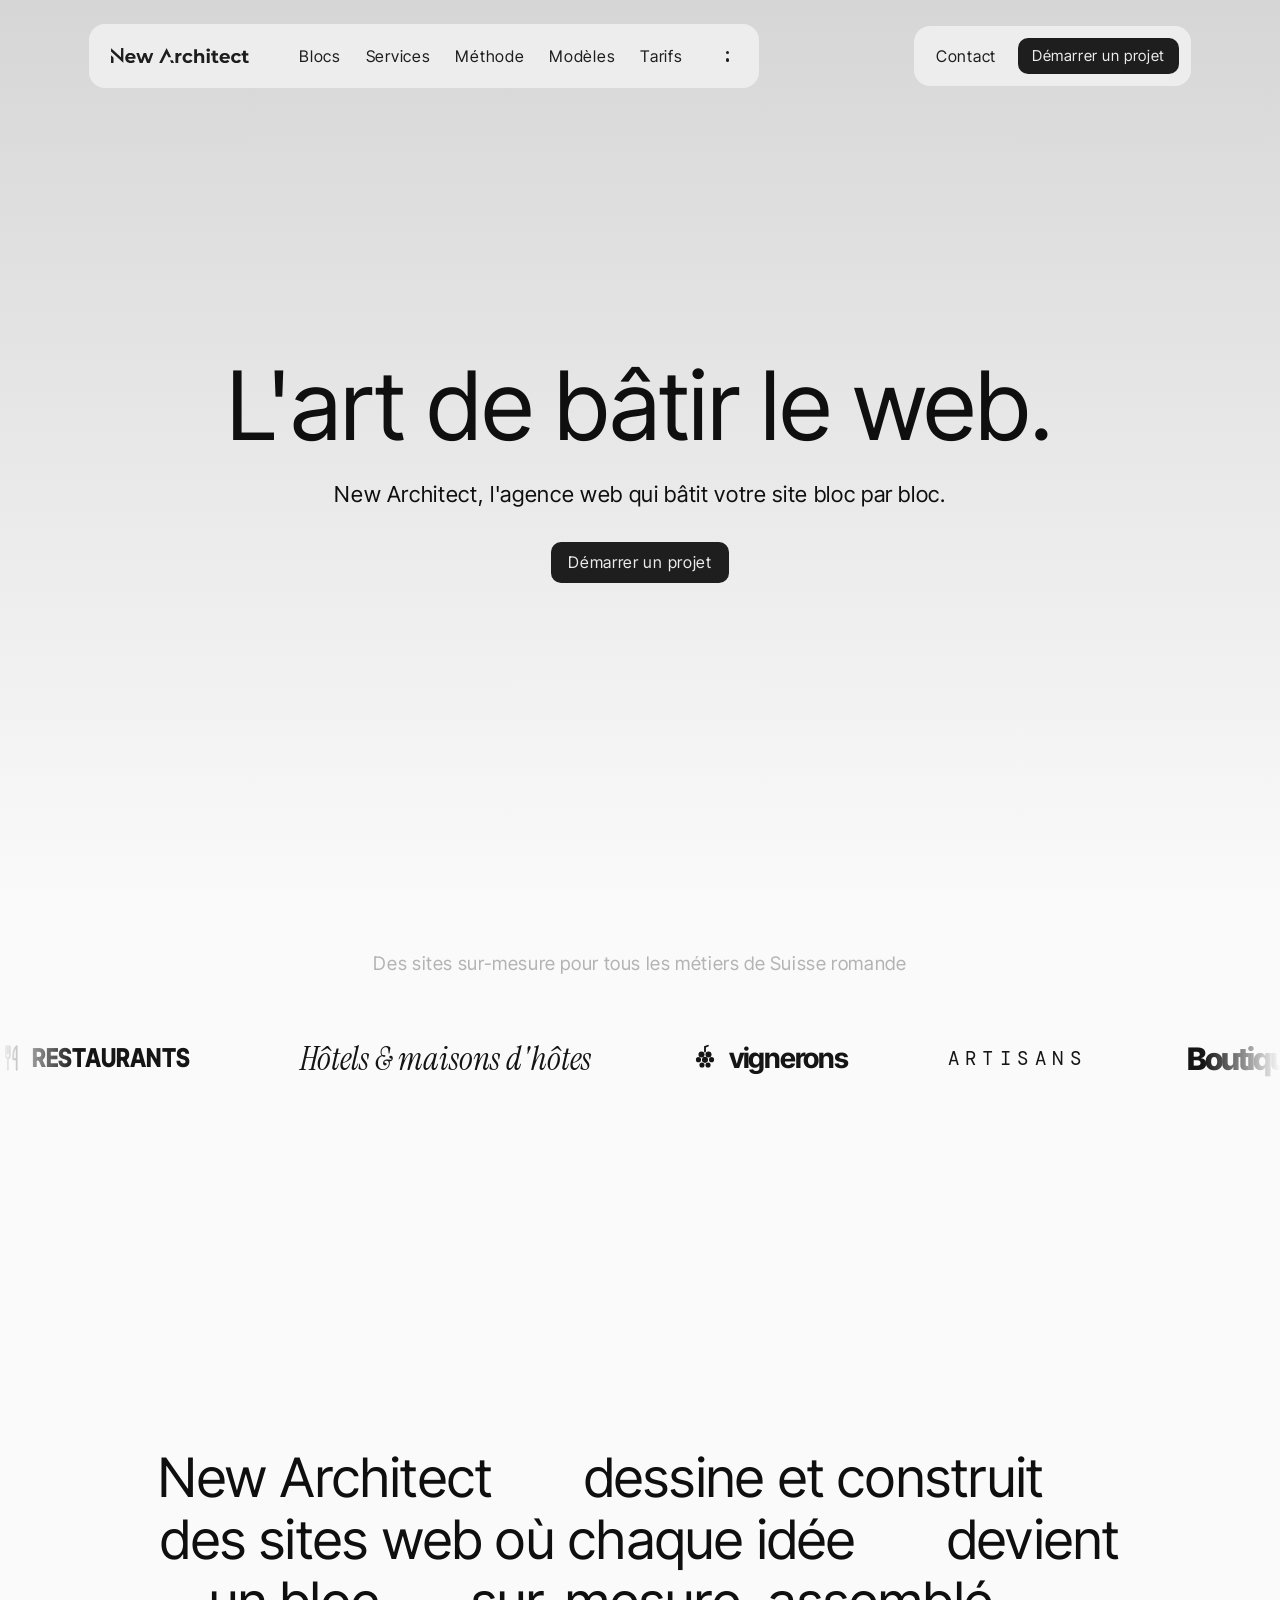
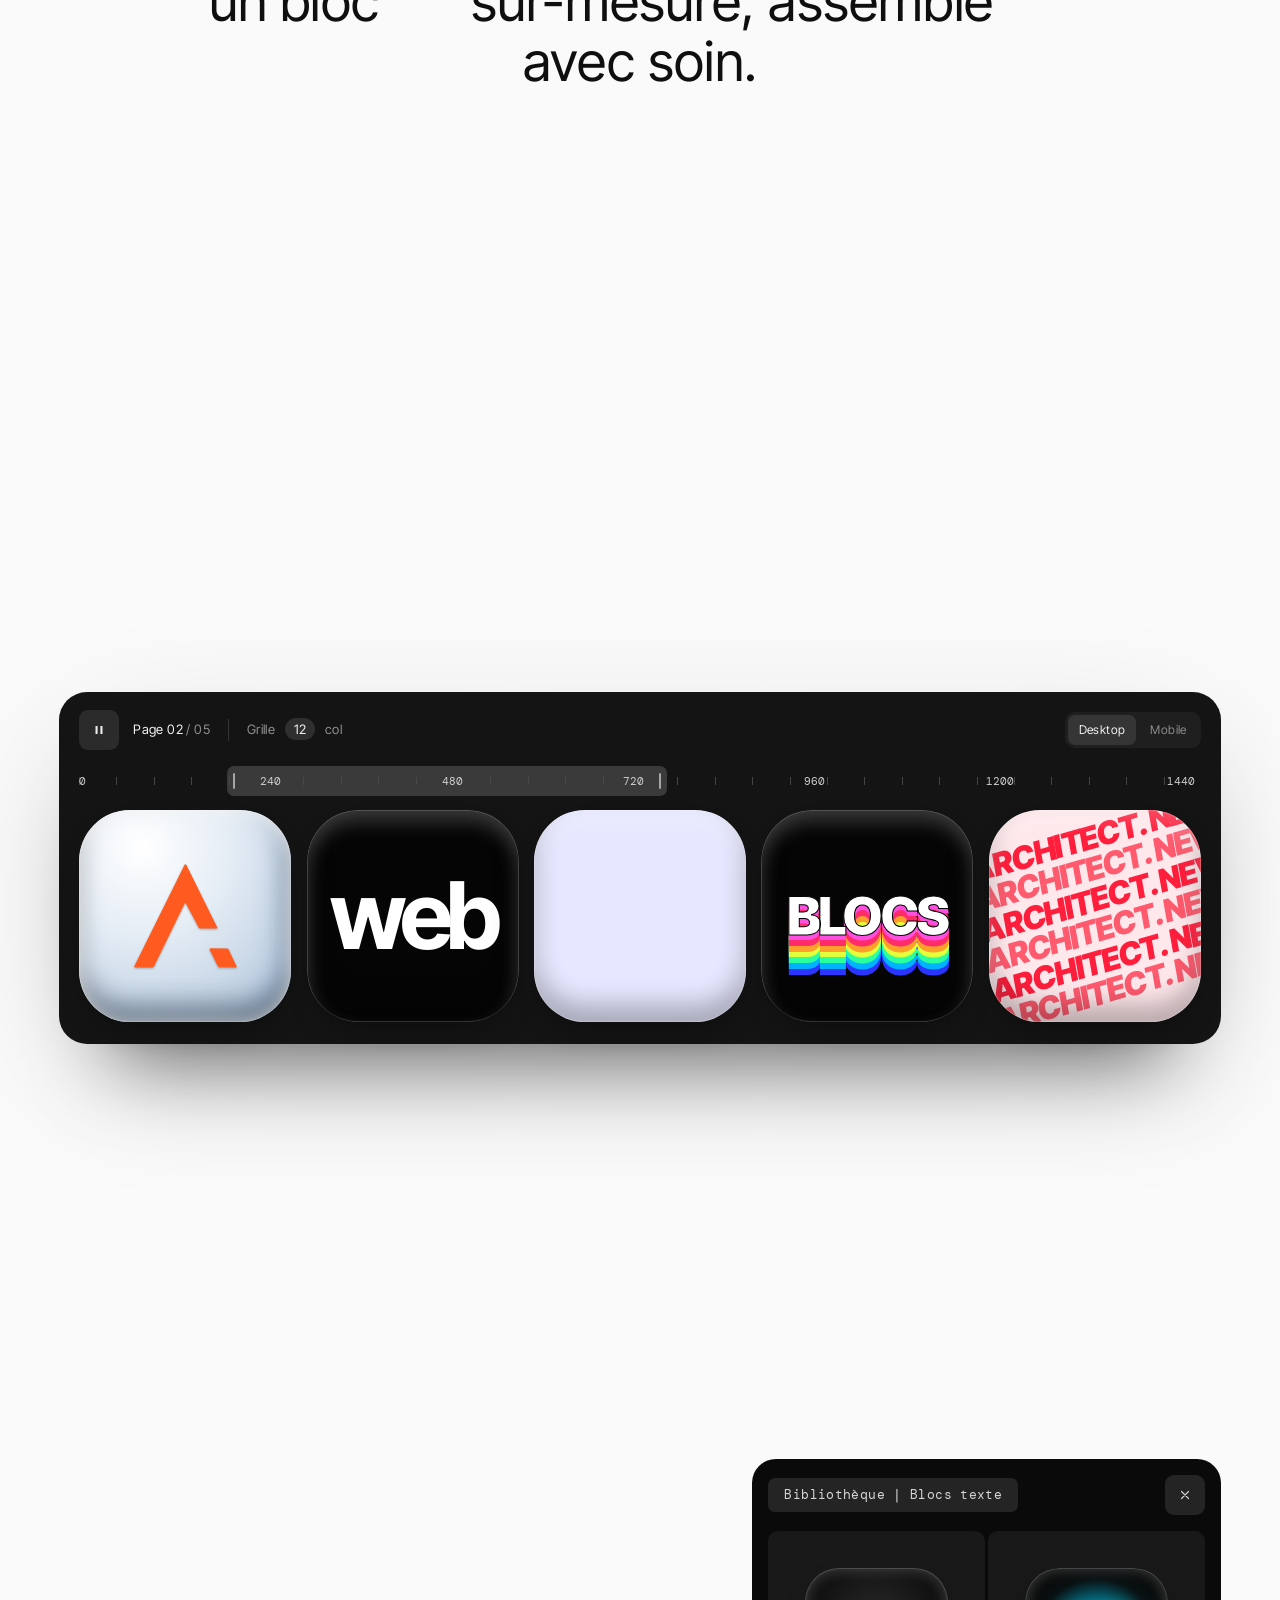
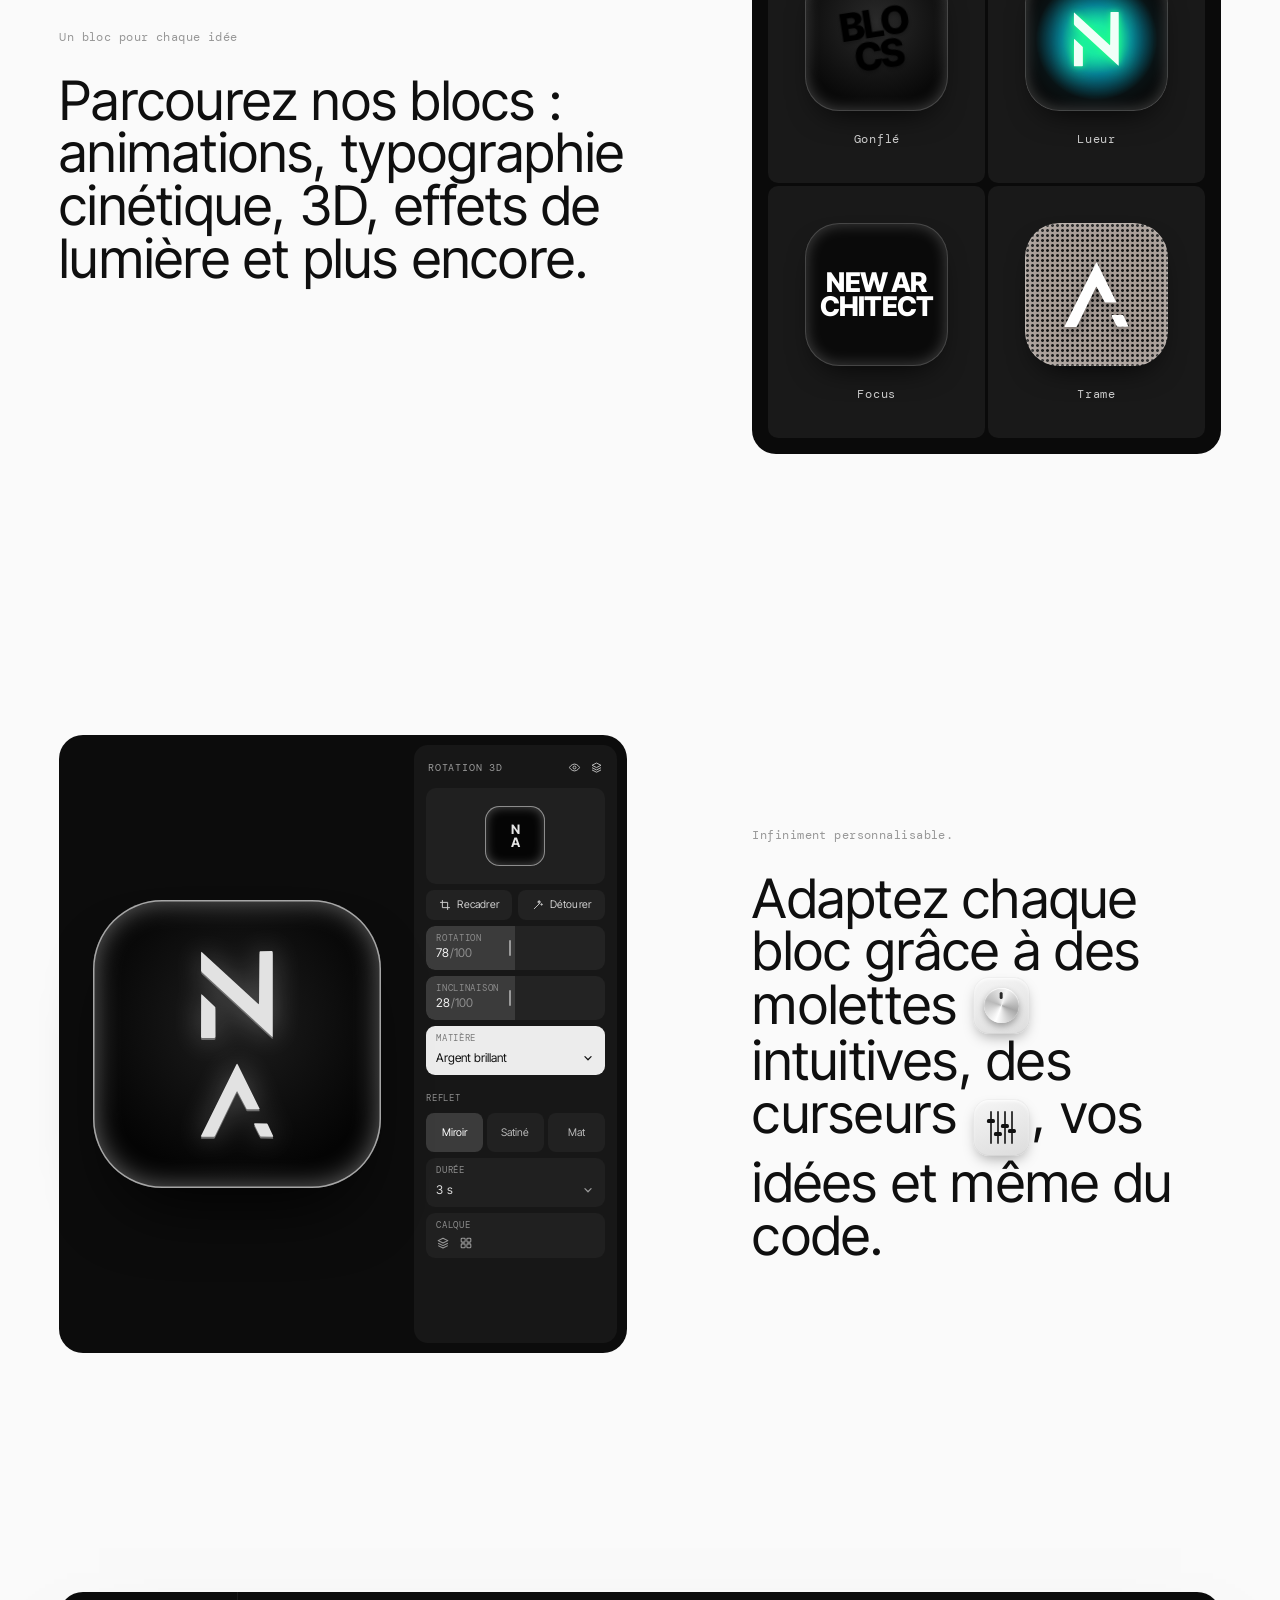
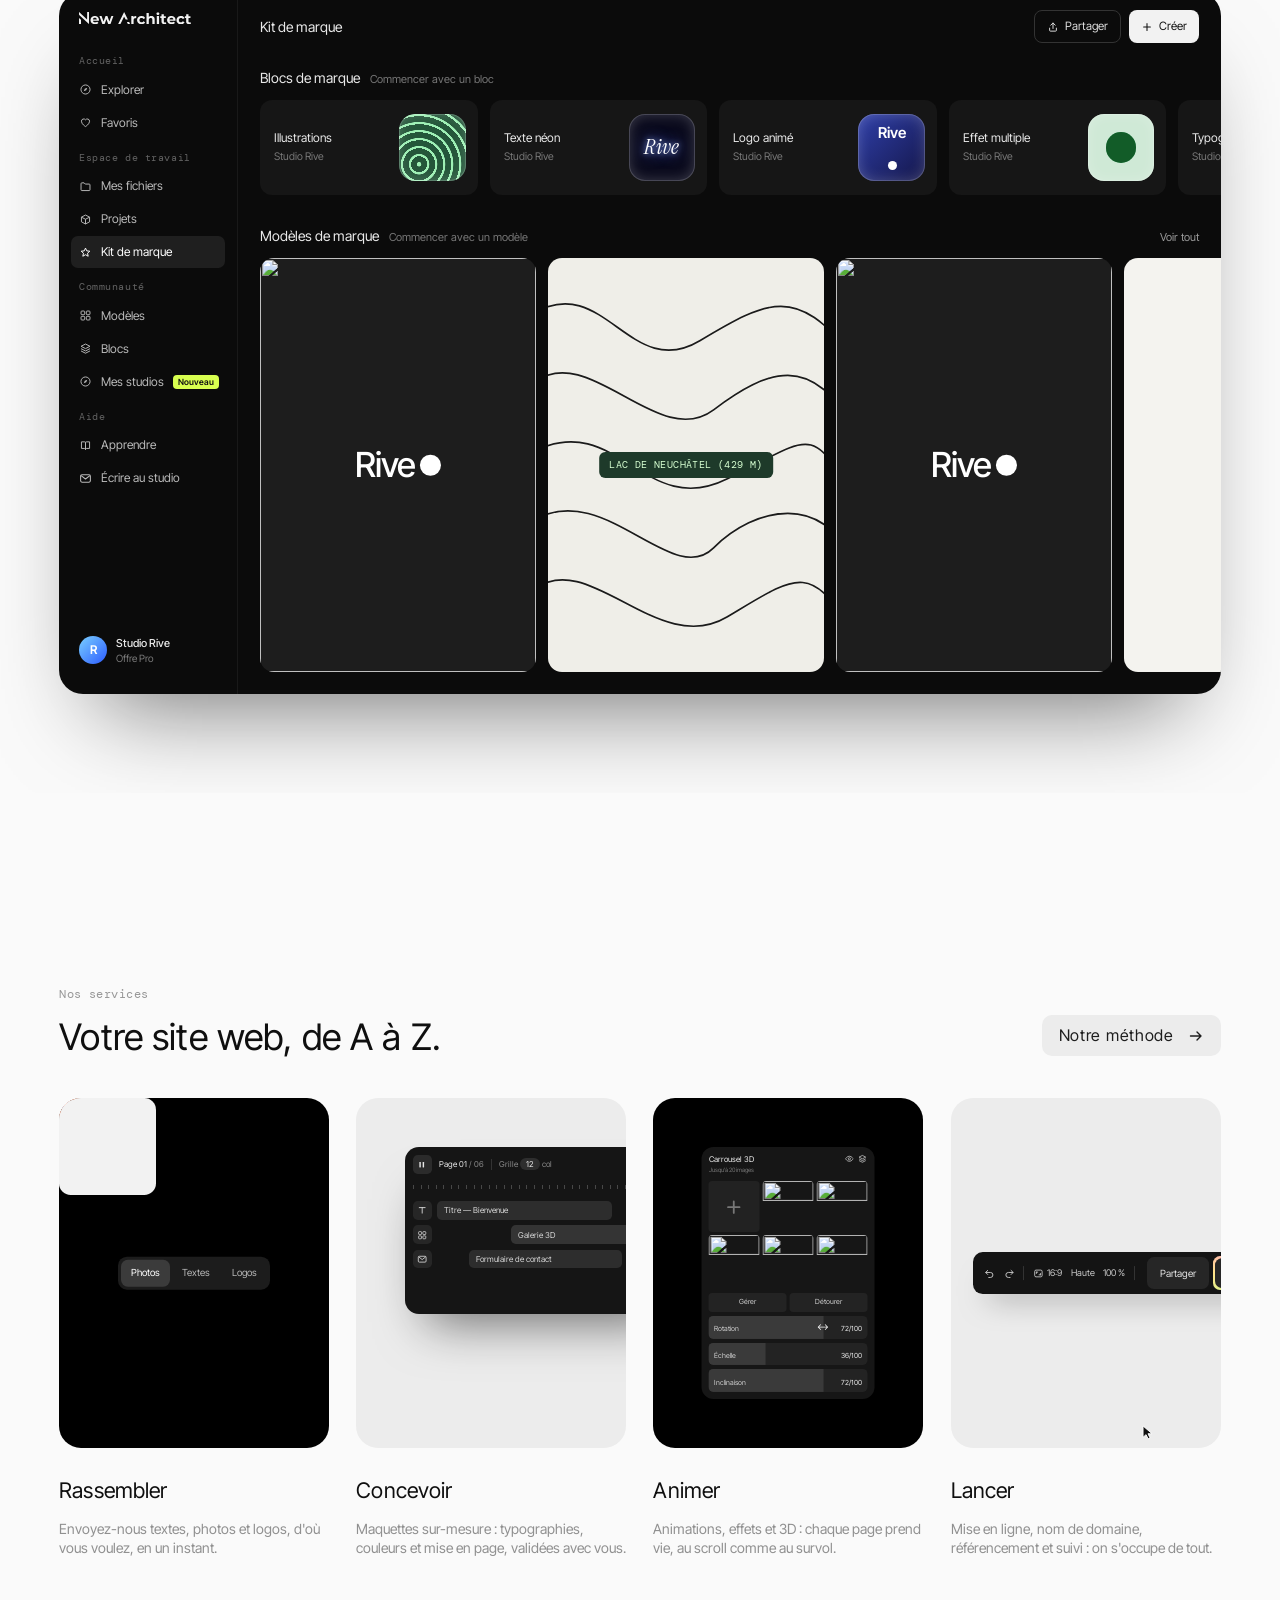
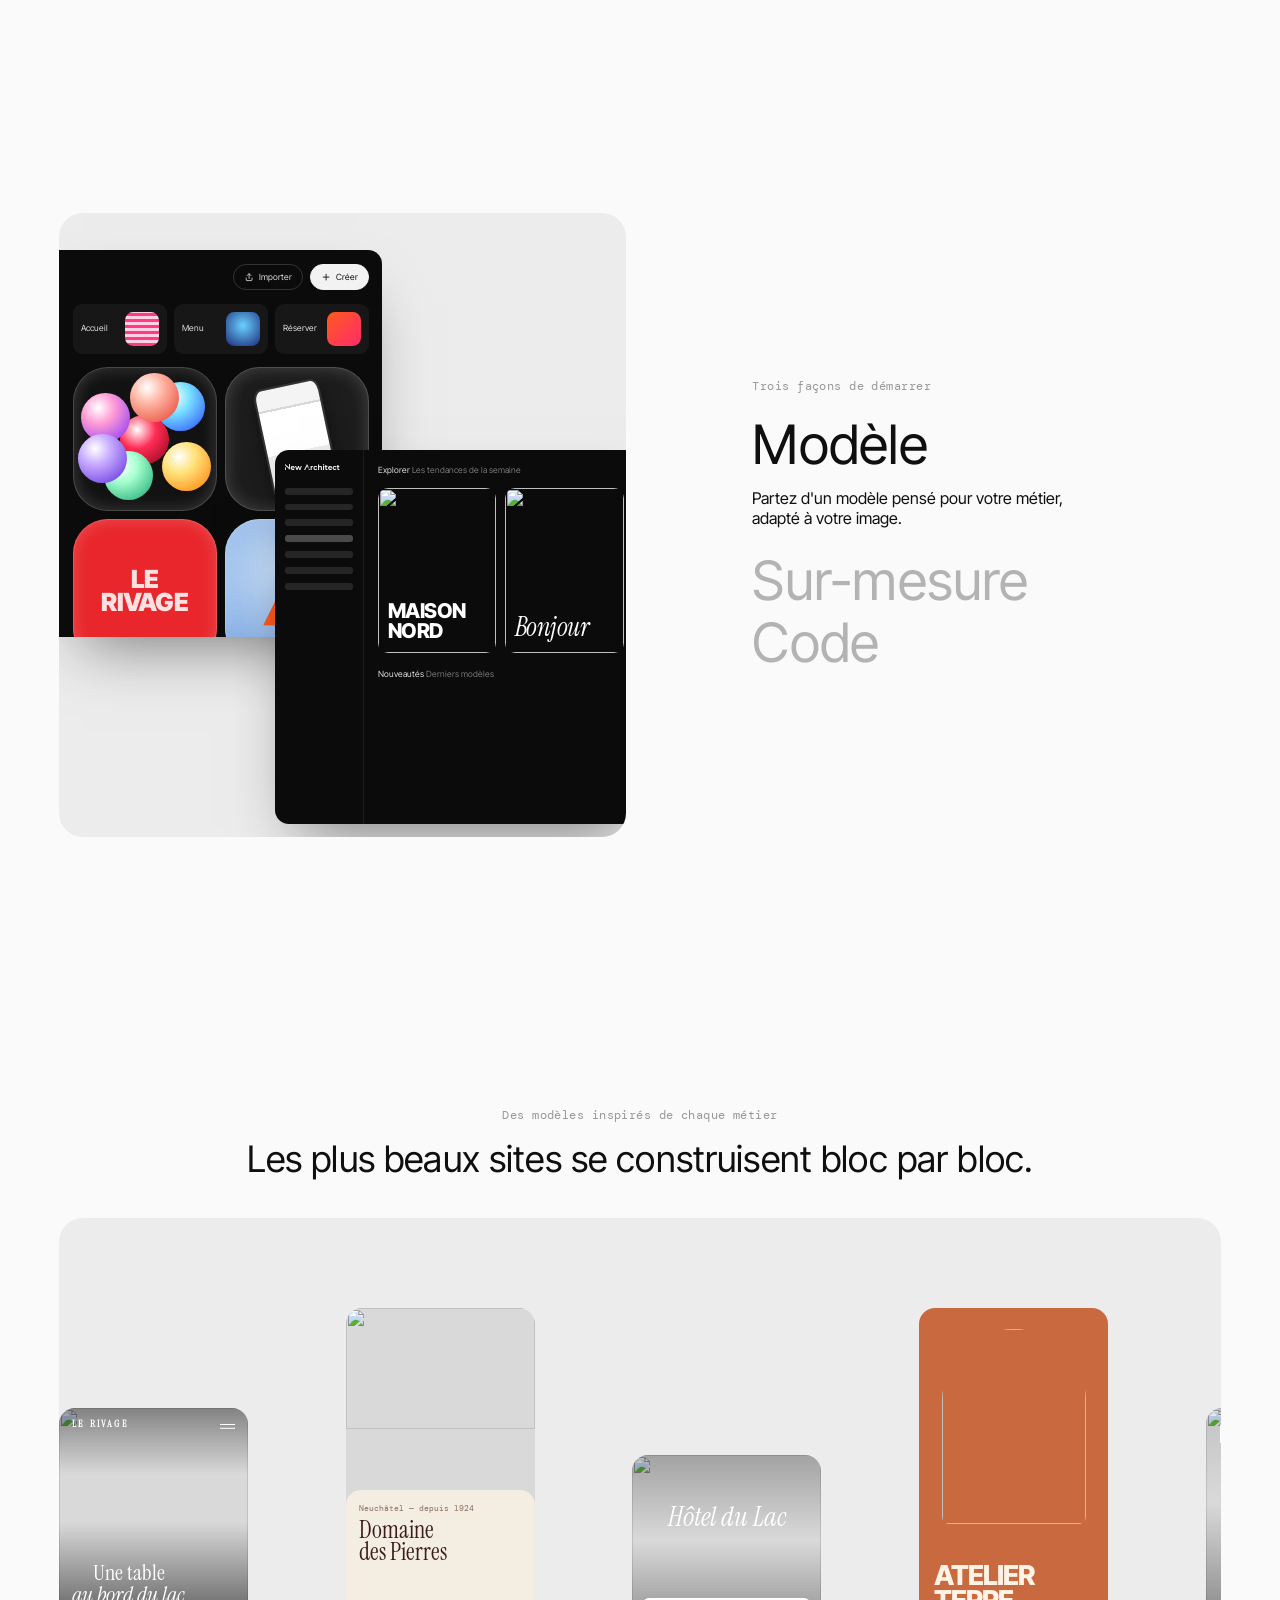
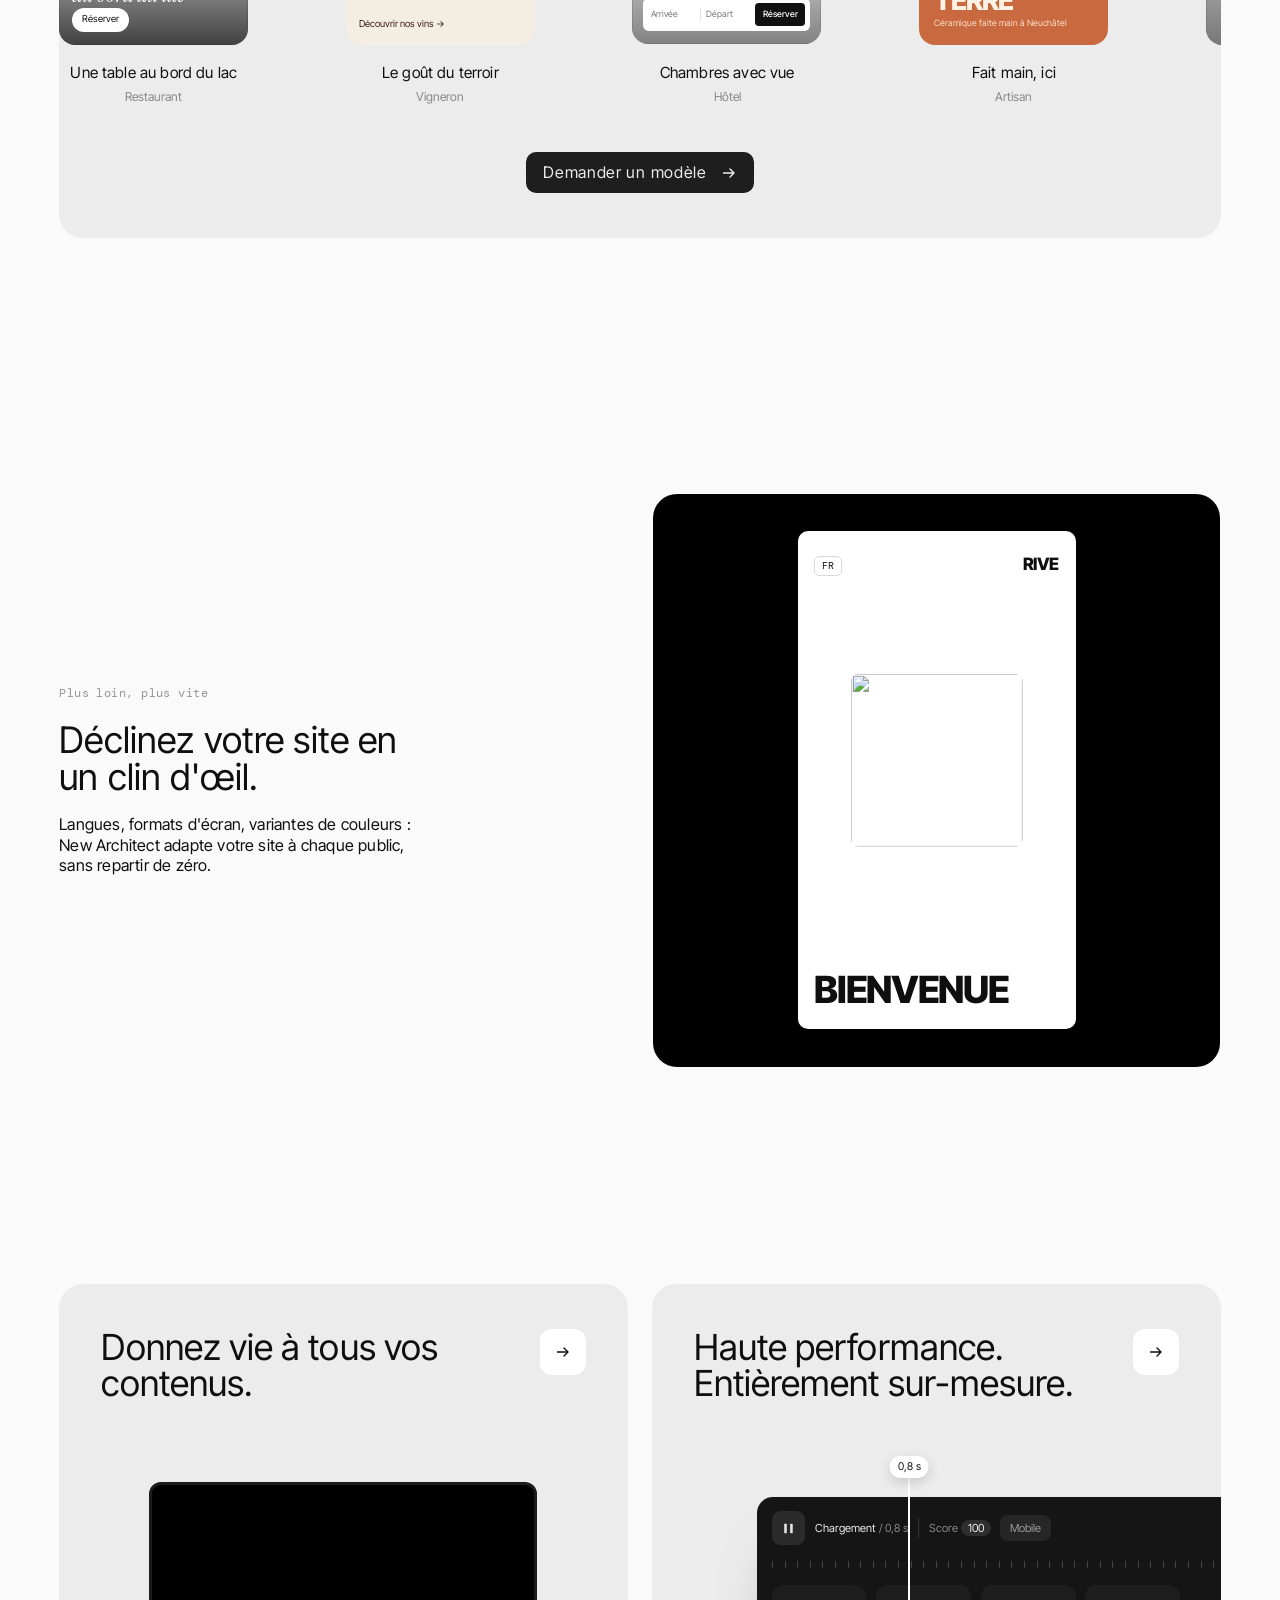
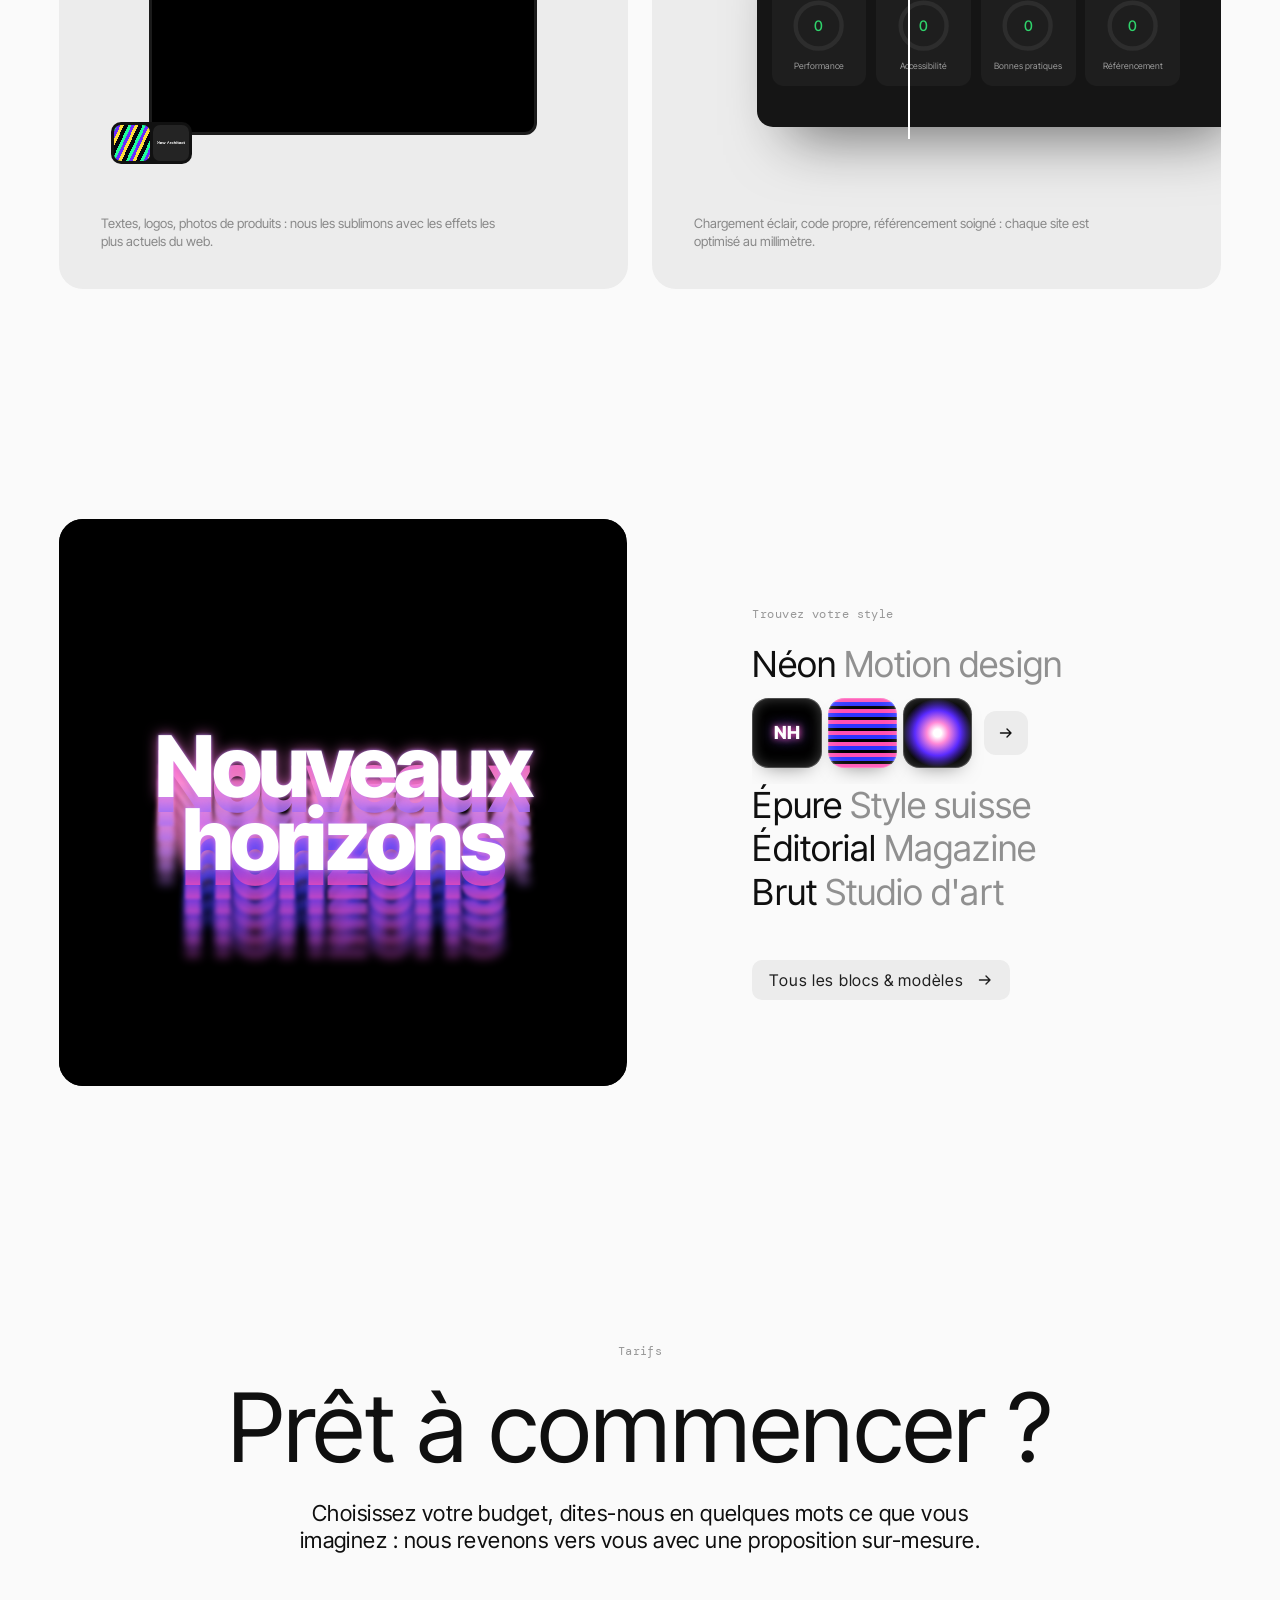
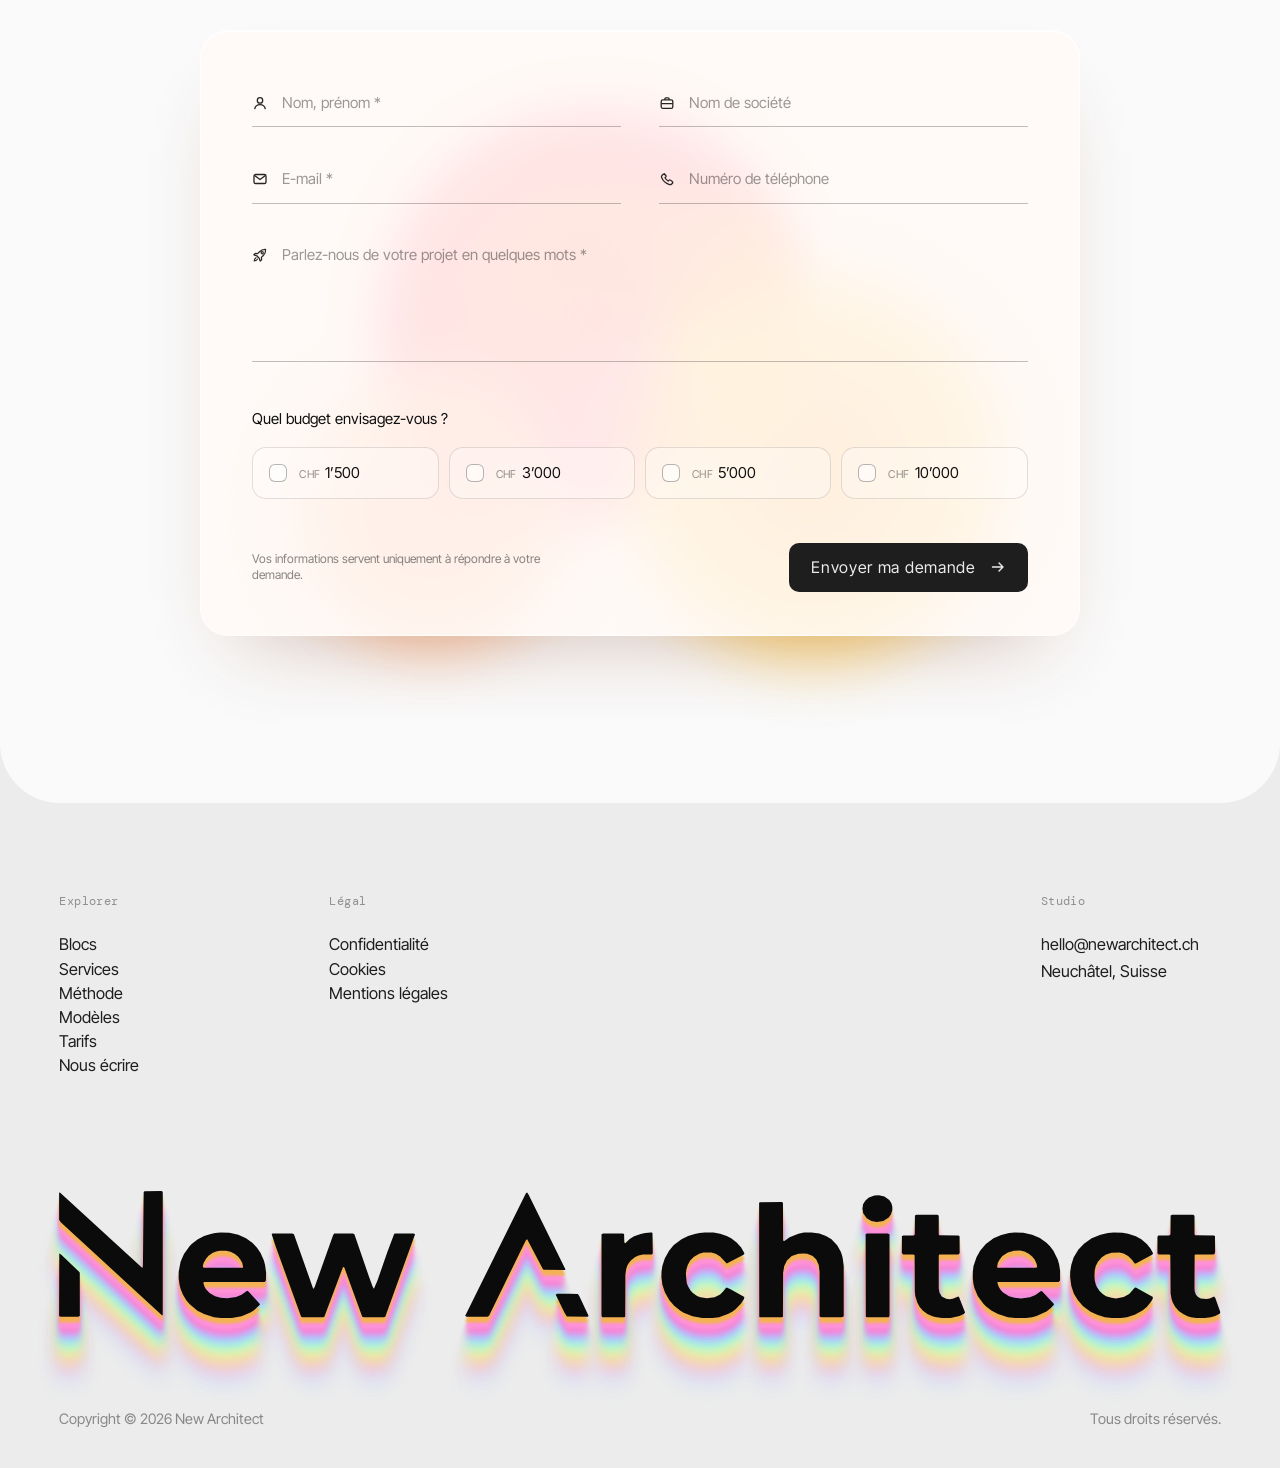
==== index.html @ 2ab3f6ff "Initial New Architect v2 site. Co-authored-by: Cursor <cursoragent@cursor.com>" ====
<!doctype html>
<html lang="fr">
<head>
  <meta charset="utf-8">
  <meta name="viewport" content="width=device-width, initial-scale=1">
  <title>New Architect — L'art de bâtir le web</title>
  <meta name="description" content="New Architect, agence web en Suisse romande : des sites sur-mesure, animés et performants, construits bloc par bloc.">
  <meta name="theme-color" content="#fafafa">
  <link rel="icon" href="assets/img/favicon.svg" type="image/svg+xml">

  <link rel="preconnect" href="https://fonts.googleapis.com">
  <link rel="preconnect" href="https://fonts.gstatic.com" crossorigin>
  <link rel="stylesheet" href="https://fonts.googleapis.com/css2?family=DM+Mono:wght@300;400&family=Instrument+Serif:ital@0;1&family=Inter+Tight:wght@300;400;500;600;700;800&display=swap">
  <link rel="preconnect" href="https://images.unsplash.com">
  <link rel="stylesheet" href="assets/css/style.css">

  <script type="importmap">
    {
      "imports": {
        "three": "https://cdn.jsdelivr.net/npm/three@0.170.0/build/three.module.min.js",
        "three/addons/": "https://cdn.jsdelivr.net/npm/three@0.170.0/examples/jsm/"
      }
    }
  </script>
  <script>document.documentElement.classList.add('js');</script>
</head>
<body>

<!-- ============ Sprite : logo, icônes, filtres ============ -->
<svg class="sprite" width="0" height="0" aria-hidden="true" focusable="false">
  <defs>
    <symbol id="logo" viewBox="0 0 1053.33 115.38">
      <g fill="currentColor" fill-rule="evenodd">
        <path d="M0.17 57.13L0.55 56.71L2.3 58.13L18.19 73.13L18.8 74.13L18.88 113.13L17.55 113.95L1.55 113.96L0.55 113.88L0 113.13ZM77.4 0.13L92.55 0L93.55 0.21L94.07 1.13L94.04 112.13L93.55 112.95L1.55 28.3L0.04 26.13L0.03 2.13L0.55 1.08L75.55 69.87L76.08 68.13L76.75 1.13Z"/>
        <path d="M141.5 38.13L146.55 37.54L154.55 37.81L162.55 39.78L169.55 42.8L175.55 47.14L179.55 51.49L182.79 56.13L185.79 63.13L186.84 67.13L187.8 74.13L187.61 81.13L186.55 82.51L132.55 82.54L131.55 82.56L130.81 83.13L132.04 87.13L133.28 89.13L136.55 92.53L141.55 95.44L146.55 96.82L152.55 97.36L160.55 96.24L165.55 94.15L170.55 90.57L171.55 91.02L181.76 102.13L182.17 103.13L176.55 108.4L173.55 110.27L165.55 113.58L156.55 115.21L148.55 115.37L140.55 114.45L131.55 111.55L125.55 108.51L118.55 102.77L115.41 99.13L112.41 94.13L110.33 89.13L109.29 85.13L108.48 79.13L108.54 73.13L110.21 64.13L113.31 57.13L118.32 50.13L120.55 47.86L125.55 44.08L131.55 40.92L137.55 38.91ZM145.69 54.13L151.55 54.08L155.55 55.03L159.55 57.07L162.55 59.58L164.55 62.31L166.1 65.13L167 69.13L166.55 69.52L164.55 69.56L131.55 69.57L130.55 69.21L130.4 68.13L131.19 65.13L133.45 61.13L135.55 58.72L139.55 56.06L142.55 54.82Z"/>
        <path d="M192.84 39.13L193.55 38.54L194.55 38.5L211.55 38.49L213.05 39.13L230.55 88.87L231.84 87.13L248.52 40.13L249.55 38.62L266.55 38.49L267.86 39.13L281.27 78.13L284.53 87.13L285.55 88.63L288.81 81.13L297.44 56.13L303.82 39.13L304.55 38.54L321.55 38.5L322.89 39.13L295.86 114.13L294.55 114.56L276.55 114.55L274.99 114.13L258.98 70.13L258.55 69.1L257.55 69L240.62 114.13L239.55 114.59L220.55 114.56L219.55 114.1L196.41 50.13Z"/>
        <path d="M423.41 2.13L424.55 1.29L425.78 3.13L459.33 71.13L458.55 71.54L440.55 71.53L439.01 71.13L424.55 43.71L423.55 44.38L421.17 49.13L389.99 113.13L388.55 113.97L369.55 113.96L368.38 113.13ZM450.46 94.13L451.55 93.13L470.55 93.37L471.79 95.13L480.23 113.13L479.55 113.95L460.55 113.74L458.35 110.13Z"/>
        <path d="M531.49 38.13L536.55 37.53L537.55 37.58L538.22 38.13L538.48 56.13L538.18 57.13L537.55 57.61L529.55 57.66L525.55 58.59L522.55 59.86L518.55 63.01L516.19 66.13L515.22 68.13L514.29 71.13L513.64 76.13L513.48 114.13L512.55 114.57L492.55 114.5L491.97 113.13L492 39.13L493.55 38.5L511.55 38.53L512.48 39.13L512.62 46.13L512.97 47.13L513.55 47.36L517.55 43.54L521.55 41.02L527.55 38.9Z"/>
        <path d="M580.86 38.13L585.55 37.55L593.55 37.73L599.55 38.86L605.55 40.89L609.55 42.86L614.55 46.64L618.66 51.13L621.47 56.13L621.51 57.13L620.36 58.13L605.55 65.85L599.55 59.38L595.55 56.96L591.55 55.81L584.55 55.83L580.55 56.92L575.55 59.81L572.42 63.13L570.18 67.13L568.95 71.13L568.5 75.13L569.24 83.13L570.3 86.13L572.55 89.92L574.55 92.21L578.66 95.13L581.55 96.33L587.55 97.3L594.55 96.36L599.55 93.77L602.31 91.13L604.55 88.15L605.55 87.57L608.55 88.85L621.56 96.13L621.09 98.13L618.56 102.13L613.55 107.29L610.55 109.5L606.55 111.57L598.55 114.4L591.55 115.35L583.55 115.21L574.55 113.53L566.55 110.31L563.55 108.53L557.91 104.13L553.55 99.13L549.53 92.13L547.19 85.13L546.34 78.13L546.4 73.13L547.15 68.13L549.36 61.13L553.25 54.13L557.55 49.07L564.55 43.75L570.55 40.85L576.55 38.92Z"/>
        <path d="M635.3 10.13L655.55 9.9L656.55 10.7L656.65 44.13L656.83 45.13L657.55 45.64L662.55 41.96L670.55 38.76L675.55 37.74L682.55 37.55L689.55 38.63L695.55 40.78L700.55 43.83L705.7 49.13L709.02 55.13L710.02 58.13L710.79 61.13L711.63 68.13L711.66 113.13L711.22 114.13L709.55 114.56L691.55 114.56L690.08 114.13L689.77 113.13L689.76 73.13L689.02 67.13L686.76 62.13L683.55 58.87L678.55 56.92L675.55 56.6L670.55 56.85L664.55 59.05L660.19 63.13L657.71 68.13L656.69 74.13L656.52 114.13L655.55 114.58L635.55 114.54L635.06 114.13L634.92 11.13Z"/>
        <path d="M739.48 4.13L743.55 3.88L748.55 5.03L753 8.13L754.9 11.13L755.71 14.13L755.74 17.13L754.55 21.09L752.5 24.13L747.55 27.31L741.55 28.17L736.74 27.13L732.55 24.68L729.31 20.13L728.63 16.13L729.2 12.13L730.29 10.13L731.81 8.13L734.55 5.81ZM731.53 39.13L732.55 38.51L733.55 38.51L751.55 38.51L753.17 39.13L753.21 113.13L752.55 114.48L732.55 114.57L731.71 114.13Z"/>
        <path d="M776.24 22.13L777.55 21.56L796.55 21.55L797.55 21.96L797.86 23.13L797.82 39.13L798.29 40.13L815.55 40.34L816.75 41.13L816.81 56.13L816.2 57.13L815.55 57.51L798.55 57.55L797.94 58.13L797.84 60.13L797.84 88.13L798.45 92.13L800.55 95.59L804.55 97.79L807.55 98.08L810.55 97.78L815.55 95.73L816.22 96.13L821.72 110.13L820.55 111.48L816.55 113.45L808.55 115.2L802.55 115.38L794.55 114.38L791.55 113.43L787.55 111.49L783.55 108.65L780.55 105.1L778.36 101.13L776.55 95.13L776.15 91.13L775.94 58.13L774.55 57.5L765.55 57.48L764.36 56.13L764.41 41.13L765.55 40.35L774.55 40.33L775.55 40.05L776.09 39.13Z"/>
        <path d="M861.74 38.13L866.55 37.55L874.55 37.79L882.55 39.71L889.55 42.68L895.55 46.87L898.73 50.13L901.81 54.13L905.75 62.13L906.93 66.13L907.87 72.13L907.85 81.13L906.55 82.51L851.55 82.52L850.95 83.13L852.3 87.13L854.36 90.13L856.55 92.39L861.55 95.36L866.55 96.79L872.55 97.39L880.55 96.29L885.55 94.3L890.55 90.78L891.55 90.86L901.97 102.13L902.35 103.13L899.55 106.04L895.55 109.2L886.55 113.36L882.55 114.42L876.55 115.24L868.55 115.36L860.55 114.41L851.55 111.49L845.55 108.37L840.55 104.54L838.16 102.13L833.19 95.13L830.26 88.13L829.27 84.13L828.72 79.13L828.76 73.13L829.38 68.13L832.08 60.13L835.36 54.13L840.55 48.03L847.55 42.93L854.55 39.89ZM866 54.13L871.55 54.04L875.55 54.95L879.55 56.89L882.55 59.39L884.81 62.13L886.64 66.13L887.11 69.13L885.55 69.56L851.55 69.58L850.7 69.13L851.45 65.13L853.09 62.13L855.55 58.89L860.55 55.71Z"/>
        <path d="M951.33 38.13L956.55 37.55L964.55 37.76L969.55 38.72L976.55 41.11L981.55 43.82L986.55 48.06L989.85 52.13L992.09 56.13L992.08 57.13L990.91 58.13L976.55 65.79L975.55 65.64L972.9 62.13L969.55 58.87L965.55 56.76L961.55 55.75L954.55 55.91L949.55 57.62L945.78 60.13L942.2 64.13L940.23 68.13L939.3 72.13L939.1 77.13L939.33 81.13L940.37 85.13L941.23 87.13L944.09 91.13L946.55 93.48L949.55 95.35L954.55 96.89L958.55 97.39L965.55 96.22L970.55 93.47L975.55 87.7L976.55 87.62L992.1 96.13L991.74 98.13L989.8 101.13L986.48 105.13L982.55 108.44L975.55 112.23L968.55 114.52L961.55 115.37L956.55 115.38L948.55 114.45L941.55 112.24L935.55 109.43L928.55 104.24L924.09 99.13L920.41 93.13L918.09 86.13L917.02 78.13L917.07 73.13L918.02 67.13L920.24 60.13L924.55 53.16L929.55 47.8L936.55 42.9L944.55 39.69Z"/>
        <path d="M1008.13 22.13L1009.55 21.57L1028.55 21.59L1029.58 22.13L1029.81 23.13L1029.79 39.13L1030.32 40.13L1047.55 40.36L1048.39 41.13L1048.48 55.13L1047.96 57.13L1046.55 57.51L1031.55 57.5L1030.55 57.56L1029.93 58.13L1029.76 88.13L1030 91.13L1031.1 94.13L1032.98 96.13L1035.55 97.57L1040.55 98.02L1043.55 97.49L1047.55 95.79L1047.95 96.13L1048.67 97.13L1053.33 110.13L1052.55 111.34L1048.55 113.37L1044.55 114.53L1037.55 115.38L1031.55 115.22L1026.55 114.45L1023.55 113.5L1019.55 111.58L1015.55 108.83L1012.35 105.13L1010.09 101.13L1009.06 98.13L1008.13 93.13L1007.85 58.13L1006.55 57.5L997.55 57.52L996.55 57.04L996.19 56.13L996.18 42.13L996.55 40.64L997.55 40.31L1006.55 40.33L1007.55 39.95L1008 39.13Z"/>
      </g>
    </symbol>
    <symbol id="logo-n" viewBox="-4 -4 102 122">
      <path fill="currentColor" d="M0.17 57.13L0.55 56.71L2.3 58.13L18.19 73.13L18.8 74.13L18.88 113.13L17.55 113.95L1.55 113.96L0.55 113.88L0 113.13ZM77.4 0.13L92.55 0L93.55 0.21L94.07 1.13L94.04 112.13L93.55 112.95L1.55 28.3L0.04 26.13L0.03 2.13L0.55 1.08L75.55 69.87L76.08 68.13L76.75 1.13Z"/>
    </symbol>
    <symbol id="logo-a" viewBox="364 -3 120 121">
      <path fill="currentColor" d="M423.41 2.13L424.55 1.29L425.78 3.13L459.33 71.13L458.55 71.54L440.55 71.53L439.01 71.13L424.55 43.71L423.55 44.38L421.17 49.13L389.99 113.13L388.55 113.97L369.55 113.96L368.38 113.13ZM450.46 94.13L451.55 93.13L470.55 93.37L471.79 95.13L480.23 113.13L479.55 113.95L460.55 113.74L458.35 110.13Z"/>
    </symbol>

    <symbol id="i-arrow" viewBox="0 0 16 16"><path d="M2.5 8h10.5M9 4l4 4-4 4" fill="none" stroke="currentColor" stroke-width="1.4" stroke-linecap="round" stroke-linejoin="round"/></symbol>
    <symbol id="i-arrow-up" viewBox="0 0 16 16"><path d="M8 13.5V3M3.8 7.2 8 3l4.2 4.2" fill="none" stroke="currentColor" stroke-width="1.6" stroke-linecap="round" stroke-linejoin="round"/></symbol>
    <symbol id="i-pause" viewBox="0 0 16 16"><rect x="4" y="3.5" width="2.4" height="9" rx=".6" fill="currentColor"/><rect x="9.6" y="3.5" width="2.4" height="9" rx=".6" fill="currentColor"/></symbol>
    <symbol id="i-x" viewBox="0 0 16 16"><path d="M4 4l8 8M12 4l-8 8" fill="none" stroke="currentColor" stroke-width="1.4" stroke-linecap="round"/></symbol>
    <symbol id="i-chev" viewBox="0 0 16 16"><path d="M4.5 6.5 8 10l3.5-3.5" fill="none" stroke="currentColor" stroke-width="1.4" stroke-linecap="round" stroke-linejoin="round"/></symbol>
    <symbol id="i-undo" viewBox="0 0 16 16"><path d="M5.5 3.5 2.5 6.5l3 3M2.8 6.5h6.7a3.7 3.7 0 0 1 0 7.4H7" fill="none" stroke="currentColor" stroke-width="1.4" stroke-linecap="round" stroke-linejoin="round"/></symbol>
    <symbol id="i-redo" viewBox="0 0 16 16"><path d="m10.5 3.5 3 3-3 3M13.2 6.5H6.5a3.7 3.7 0 0 0 0 7.4H9" fill="none" stroke="currentColor" stroke-width="1.4" stroke-linecap="round" stroke-linejoin="round"/></symbol>
    <symbol id="i-frame" viewBox="0 0 16 16"><rect x="2.5" y="3" width="11" height="10" rx="2" fill="none" stroke="currentColor" stroke-width="1.3"/><path d="M5 6h2M5 6v2M11 10H9M11 10V8" fill="none" stroke="currentColor" stroke-width="1.3" stroke-linecap="round"/></symbol>
    <symbol id="i-image" viewBox="0 0 16 16"><rect x="2" y="2.5" width="12" height="11" rx="2" fill="none" stroke="currentColor" stroke-width="1.3"/><circle cx="5.6" cy="6" r="1.2" fill="currentColor"/><path d="m2.5 12 3.7-3.6 2.6 2.4 1.9-1.6 3 2.8" fill="none" stroke="currentColor" stroke-width="1.3" stroke-linejoin="round"/></symbol>
    <symbol id="i-clip" viewBox="0 0 16 16"><path d="M10.6 5.2 5.9 9.9a1.3 1.3 0 0 0 1.9 1.9l5-5a2.7 2.7 0 0 0-3.8-3.8l-5 5a4 4 0 0 0 5.7 5.7l4.3-4.3" fill="none" stroke="currentColor" stroke-width="1.3" stroke-linecap="round"/></symbol>
    <symbol id="i-text" viewBox="0 0 16 16"><path d="M3.5 4h9M8 4v8.5" fill="none" stroke="currentColor" stroke-width="1.4" stroke-linecap="round"/></symbol>
    <symbol id="i-grid" viewBox="0 0 16 16"><rect x="2.5" y="2.5" width="4.5" height="4.5" rx="1" fill="none" stroke="currentColor" stroke-width="1.2"/><rect x="9" y="2.5" width="4.5" height="4.5" rx="1" fill="none" stroke="currentColor" stroke-width="1.2"/><rect x="2.5" y="9" width="4.5" height="4.5" rx="1" fill="none" stroke="currentColor" stroke-width="1.2"/><rect x="9" y="9" width="4.5" height="4.5" rx="1" fill="none" stroke="currentColor" stroke-width="1.2"/></symbol>
    <symbol id="i-mail" viewBox="0 0 16 16"><rect x="2" y="3.5" width="12" height="9" rx="1.6" fill="none" stroke="currentColor" stroke-width="1.3"/><path d="m2.6 4.4 5.4 4.2 5.4-4.2" fill="none" stroke="currentColor" stroke-width="1.3" stroke-linejoin="round"/></symbol>
    <symbol id="i-layers" viewBox="0 0 16 16"><path d="m8 2.5 5.5 2.8L8 8.1 2.5 5.3 8 2.5ZM2.5 8.2 8 11l5.5-2.8M2.5 11 8 13.8l5.5-2.8" fill="none" stroke="currentColor" stroke-width="1.2" stroke-linejoin="round"/></symbol>
    <symbol id="i-plus" viewBox="0 0 16 16"><path d="M8 3.5v9M3.5 8h9" fill="none" stroke="currentColor" stroke-width="1.4" stroke-linecap="round"/></symbol>
    <symbol id="i-share" viewBox="0 0 16 16"><path d="M8 10V2.8M5 5.6l3-3 3 3M3.5 9.5v3a1 1 0 0 0 1 1h7a1 1 0 0 0 1-1v-3" fill="none" stroke="currentColor" stroke-width="1.3" stroke-linecap="round" stroke-linejoin="round"/></symbol>
    <symbol id="i-compass" viewBox="0 0 16 16"><circle cx="8" cy="8" r="5.6" fill="none" stroke="currentColor" stroke-width="1.2"/><path d="m10.2 5.8-1.3 3.1-3.1 1.3 1.3-3.1 3.1-1.3Z" fill="currentColor"/></symbol>
    <symbol id="i-heart" viewBox="0 0 16 16"><path d="M8 13s-5-3-5-6.6A2.8 2.8 0 0 1 8 4.7a2.8 2.8 0 0 1 5 1.7C13 10 8 13 8 13Z" fill="none" stroke="currentColor" stroke-width="1.2" stroke-linejoin="round"/></symbol>
    <symbol id="i-folder" viewBox="0 0 16 16"><path d="M2.5 4.5a1 1 0 0 1 1-1h2.8l1.4 1.5h4.8a1 1 0 0 1 1 1v6a1 1 0 0 1-1 1h-9a1 1 0 0 1-1-1v-7.5Z" fill="none" stroke="currentColor" stroke-width="1.2" stroke-linejoin="round"/></symbol>
    <symbol id="i-box" viewBox="0 0 16 16"><path d="m8 2.5 5 2.6v5.8L8 13.5l-5-2.6V5.1l5-2.6ZM3 5.1l5 2.6 5-2.6M8 7.7v5.8" fill="none" stroke="currentColor" stroke-width="1.2" stroke-linejoin="round"/></symbol>
    <symbol id="i-star" viewBox="0 0 16 16"><path d="m8 2.6 1.6 3.4 3.7.4-2.8 2.5.8 3.7L8 10.7l-3.3 1.9.8-3.7-2.8-2.5 3.7-.4L8 2.6Z" fill="none" stroke="currentColor" stroke-width="1.2" stroke-linejoin="round"/></symbol>
    <symbol id="i-book" viewBox="0 0 16 16"><path d="M3 3.5h4a1 1 0 0 1 1 1v8.5a1.4 1.4 0 0 0-1.4-1.4H3V3.5ZM13 3.5H9a1 1 0 0 0-1 1v8.5a1.4 1.4 0 0 1 1.4-1.4H13V3.5Z" fill="none" stroke="currentColor" stroke-width="1.2" stroke-linejoin="round"/></symbol>
    <symbol id="i-crop" viewBox="0 0 16 16"><path d="M4.5 2v9.5H14M2 4.5h9.5V14" fill="none" stroke="currentColor" stroke-width="1.3" stroke-linecap="round"/></symbol>
    <symbol id="i-wand" viewBox="0 0 16 16"><path d="m3 13 7-7M9 3.5l.5-1.5.5 1.5 1.5.5-1.5.5-.5 1.5-.5-1.5L7.5 4 9 3.5ZM12.5 7l.3-.8.3.8.8.3-.8.3-.3.8-.3-.8-.8-.3.8-.3Z" fill="none" stroke="currentColor" stroke-width="1.2" stroke-linecap="round" stroke-linejoin="round"/></symbol>
    <symbol id="i-eye" viewBox="0 0 16 16"><path d="M1.8 8S4 3.8 8 3.8 14.2 8 14.2 8 12 12.2 8 12.2 1.8 8 1.8 8Z" fill="none" stroke="currentColor" stroke-width="1.2"/><circle cx="8" cy="8" r="1.8" fill="none" stroke="currentColor" stroke-width="1.2"/></symbol>
    <symbol id="i-check" viewBox="0 0 16 16"><path d="m3.5 8.4 2.9 2.9 6.1-6.6" fill="none" stroke="currentColor" stroke-width="1.6" stroke-linecap="round" stroke-linejoin="round"/></symbol>
    <symbol id="i-user" viewBox="0 0 16 16"><circle cx="8" cy="5.4" r="2.7" fill="none" stroke="currentColor" stroke-width="1.3"/><path d="M2.8 13.6c.6-2.6 2.7-4 5.2-4s4.6 1.4 5.2 4" fill="none" stroke="currentColor" stroke-width="1.3" stroke-linecap="round"/></symbol>
    <symbol id="i-brief" viewBox="0 0 16 16"><rect x="2.2" y="4.9" width="11.6" height="8.4" rx="1.6" fill="none" stroke="currentColor" stroke-width="1.3"/><path d="M5.9 4.9V3.8a1 1 0 0 1 1-1h2.2a1 1 0 0 1 1 1v1.1M2.4 8.6h11.2" fill="none" stroke="currentColor" stroke-width="1.3"/></symbol>
    <symbol id="i-phone" viewBox="0 0 16 16"><path d="M5.2 2.6 6.9 4.5c.35.4.33 1-.04 1.37l-.9.9a8.4 8.4 0 0 0 3.3 3.3l.9-.9c.37-.37.97-.39 1.37-.04l1.9 1.7c.42.37.44 1.01.05 1.41l-.8.8c-.6.6-1.5.82-2.3.52A12 12 0 0 1 2.6 6.6c-.3-.8-.08-1.7.52-2.3l.8-.8c.4-.39 1.04-.37 1.41.05Z" fill="none" stroke="currentColor" stroke-width="1.25" stroke-linejoin="round"/></symbol>
    <symbol id="i-rocket" viewBox="0 0 16 16"><path d="M13.6 2.4s-3.5-.3-6.1 2.3L5.6 6.6l-2.3-.2-1.4 1.4 2.9 1 2.4 2.4 1 2.9 1.4-1.4-.2-2.3 1.9-1.9c2.6-2.6 2.3-6.1 2.3-6.1Z" fill="none" stroke="currentColor" stroke-width="1.25" stroke-linejoin="round"/><circle cx="10.2" cy="5.8" r="1.1" fill="none" stroke="currentColor" stroke-width="1.2"/><path d="M4 10.7c-1 .4-1.6 1.8-1.7 3.1 1.3-.1 2.7-.7 3.1-1.7" fill="none" stroke="currentColor" stroke-width="1.2" stroke-linecap="round"/></symbol>
    <symbol id="i-cursor" viewBox="0 0 16 16"><path d="M3 2v11.2l3-2.6 2 4.1 1.9-.9-2-4.1h4L3 2Z" fill="currentColor" stroke="#fff" stroke-width=".9" stroke-linejoin="round"/></symbol>

    <!-- Lettres « gonflées » : relief par éclairage SVG -->
    <filter id="f-inflate-dark" x="-30%" y="-30%" width="160%" height="160%" color-interpolation-filters="sRGB">
      <feMorphology in="SourceAlpha" operator="dilate" radius="2.6" result="fat"/>
      <feGaussianBlur in="fat" stdDeviation="3.6" result="height"/>
      <feDiffuseLighting in="height" surfaceScale="3.2" diffuseConstant="1" lighting-color="#ffffff" result="diff"><feDistantLight azimuth="225" elevation="62"/></feDiffuseLighting>
      <feComponentTransfer in="diff" result="soft"><feFuncR type="linear" slope=".6" intercept=".42"/><feFuncG type="linear" slope=".6" intercept=".42"/><feFuncB type="linear" slope=".6" intercept=".42"/></feComponentTransfer>
      <feSpecularLighting in="height" surfaceScale="3.2" specularConstant="1" specularExponent="16" lighting-color="#ffffff" result="spec"><feDistantLight azimuth="225" elevation="46"/></feSpecularLighting>
      <feFlood flood-color="#1c1c1e" result="col"/>
      <feBlend in="col" in2="soft" mode="multiply" result="shade"/>
      <feComposite in="shade" in2="fat" operator="in" result="body"/>
      <feComposite in="spec" in2="fat" operator="in" result="gloss"/>
      <feComposite in="gloss" in2="body" operator="arithmetic" k1="0" k2=".85" k3="1" k4="0"/>
    </filter>
    <filter id="f-inflate-violet" x="-30%" y="-30%" width="160%" height="160%" color-interpolation-filters="sRGB">
      <feMorphology in="SourceAlpha" operator="dilate" radius="2" result="fat"/>
      <feGaussianBlur in="fat" stdDeviation="2.6" result="height"/>
      <feDiffuseLighting in="height" surfaceScale="2.6" diffuseConstant="1" lighting-color="#ffffff" result="diff"><feDistantLight azimuth="225" elevation="62"/></feDiffuseLighting>
      <feComponentTransfer in="diff" result="soft"><feFuncR type="linear" slope=".55" intercept=".5"/><feFuncG type="linear" slope=".55" intercept=".5"/><feFuncB type="linear" slope=".55" intercept=".5"/></feComponentTransfer>
      <feSpecularLighting in="height" surfaceScale="2.6" specularConstant=".95" specularExponent="14" lighting-color="#ffffff" result="spec"><feDistantLight azimuth="225" elevation="46"/></feSpecularLighting>
      <feFlood flood-color="#a07dff" result="col"/>
      <feBlend in="col" in2="soft" mode="multiply" result="shade"/>
      <feComposite in="shade" in2="fat" operator="in" result="body"/>
      <feComposite in="spec" in2="fat" operator="in" result="gloss"/>
      <feComposite in="gloss" in2="body" operator="arithmetic" k1="0" k2=".8" k3="1" k4="0"/>
    </filter>
    <filter id="f-inflate-orange" x="-30%" y="-30%" width="160%" height="160%" color-interpolation-filters="sRGB">
      <feMorphology in="SourceAlpha" operator="dilate" radius="3" result="fat"/>
      <feGaussianBlur in="fat" stdDeviation="4.6" result="height"/>
      <feDiffuseLighting in="height" surfaceScale="4.5" diffuseConstant="1" lighting-color="#ffffff" result="diff"><feDistantLight azimuth="225" elevation="60"/></feDiffuseLighting>
      <feComponentTransfer in="diff" result="soft"><feFuncR type="linear" slope=".6" intercept=".45"/><feFuncG type="linear" slope=".6" intercept=".45"/><feFuncB type="linear" slope=".6" intercept=".45"/></feComponentTransfer>
      <feSpecularLighting in="height" surfaceScale="4.5" specularConstant="1" specularExponent="18" lighting-color="#ffffff" result="spec"><feDistantLight azimuth="225" elevation="46"/></feSpecularLighting>
      <feFlood flood-color="#ff5a1f" result="col"/>
      <feBlend in="col" in2="soft" mode="multiply" result="shade"/>
      <feComposite in="shade" in2="fat" operator="in" result="body"/>
      <feComposite in="spec" in2="fat" operator="in" result="gloss"/>
      <feComposite in="gloss" in2="body" operator="arithmetic" k1="0" k2=".85" k3="1" k4="0"/>
    </filter>
    <filter id="f-grain" x="0" y="0" width="100%" height="100%">
      <feTurbulence type="fractalNoise" baseFrequency=".9" numOctaves="2" stitchTiles="stitch"/>
      <feColorMatrix type="saturate" values="0"/>
    </filter>
  </defs>
</svg>

<!-- ============ Préchargement ============ -->
<div class="loader" aria-hidden="true">
  <svg class="loader__bp" viewBox="0 0 1053.33 115.38" aria-hidden="true"></svg>
</div>

<!-- ============ Curseur ============ -->
<div class="cursor" aria-hidden="true"><span class="cursor__label">Ajouter un bloc</span></div>

<!-- ============ En-tête ============ -->
<header class="hdr">
  <div class="hdr__left">
    <div class="hdr__pill">
      <a class="hdr__logo" href="#top" aria-label="New Architect, retour en haut">
        <svg viewBox="0 0 1053.33 115.38"><use href="#logo"/></svg>
      </a>
      <nav class="hdr__nav" aria-label="Navigation principale">
        <a class="roll" href="#blocs"><span class="roll__in" data-text="Blocs">Blocs</span></a>
        <a class="roll" href="#services"><span class="roll__in" data-text="Services">Services</span></a>
        <a class="roll" href="#methode"><span class="roll__in" data-text="Méthode">Méthode</span></a>
        <a class="roll" href="#modeles"><span class="roll__in" data-text="Modèles">Modèles</span></a>
        <a class="roll" href="#tarifs"><span class="roll__in" data-text="Tarifs">Tarifs</span></a>
      </nav>
      <button class="hdr__toggle" type="button" aria-expanded="false" aria-controls="menu">
        <span class="hdr__close">Fermer</span>
        <span class="hdr__dots" aria-hidden="true"><i></i><i></i></span>
        <span class="sr-only">Ouvrir le menu</span>
      </button>
    </div>

    <div class="hdr__drop" id="menu">
      <nav class="drop__list" aria-label="Menu">
        <a class="drop__item" href="#blocs"><span class="drop__icon ic-blocs"></span><span class="drop__label">Blocs</span><span class="drop__hint">Parcourir nos blocs</span></a>
        <a class="drop__item" href="#services"><span class="drop__icon ic-services"></span><span class="drop__label">Services</span><span class="drop__hint">Découvrir nos services</span></a>
        <a class="drop__item" href="#methode"><span class="drop__icon ic-methode"></span><span class="drop__label">Méthode</span><span class="drop__hint">Trois façons de démarrer</span></a>
        <a class="drop__item" href="#modeles"><span class="drop__icon ic-modeles"></span><span class="drop__label">Modèles</span><span class="drop__hint">Partir d'un modèle</span></a>
        <a class="drop__item" href="#tarifs"><span class="drop__icon ic-tarifs"><b>CHF</b></span><span class="drop__label">Tarifs</span><span class="drop__hint">Demander un devis</span></a>
      </nav>
      <div class="drop__legal">
        <a href="confidentialite.html">Confidentialité</a>
        <a href="cookies.html">Cookies</a>
        <a href="mentions-legales.html">Mentions légales</a>
      </div>
    </div>
  </div>

  <div class="hdr__right">
    <a class="roll hdr__link" href="#tarifs"><span class="roll__in" data-text="Contact">Contact</span></a>
    <a class="btn btn--dark btn--sm" href="#manifeste"><span>Démarrer un projet</span></a>
  </div>
</header>
<div class="veil" aria-hidden="true"></div>

<main class="page" id="top">

  <!-- ============ 1. Hero : porte-clés 3D ============ -->
  <section class="hero" aria-labelledby="hero-title">
    <div class="hero__bg"></div>
    <canvas class="hero__gl" aria-label="Monogramme NA de New Architect en 3D noir brillant, qui suit la souris et fait un tour quand on clique dessus"></canvas>
    <div class="hero__content">
      <h1 class="hero__title" id="hero-title" data-hero-title>L'art de bâtir le&nbsp;web.</h1>
      <p class="hero__sub" data-hero-sub>New Architect, l'agence web qui bâtit votre site bloc par bloc.</p>
      <a class="btn btn--dark hero__cta" data-hero-cta href="#manifeste"><span>Démarrer un projet</span></a>
    </div>
  </section>

  <!-- ============ 2. Bandeau des métiers ============ -->
  <section class="ticker" aria-label="Métiers accompagnés">
    <p class="ticker__label" data-split>Des sites sur-mesure pour tous les métiers de Suisse romande</p>
    <div class="ticker__viewport" data-reveal-logos>
      <div class="ticker__track">
        <div class="ticker__set">
          <span class="tk tk--resto"><svg viewBox="0 0 24 24"><path d="M6 2v8a2 2 0 0 0 2 2v10M10 2v8a2 2 0 0 1-2 2M8 2v6M17 22V2c-2.5 1.5-3.5 4-3.5 8v3H17" fill="none" stroke="currentColor" stroke-width="1.8" stroke-linecap="round" stroke-linejoin="round"/></svg>RESTAURANTS</span>
          <span class="tk tk--hotel">Hôtels &amp; maisons d'hôtes</span>
          <span class="tk tk--vigne"><svg viewBox="0 0 24 24"><g fill="currentColor"><circle cx="9" cy="9" r="2.6"/><circle cx="15" cy="9" r="2.6"/><circle cx="12" cy="13.6" r="2.6"/><circle cx="6.4" cy="13.4" r="2.2"/><circle cx="17.6" cy="13.4" r="2.2"/><circle cx="9.4" cy="18" r="2.2"/><circle cx="14.6" cy="18" r="2.2"/></g><path d="M12 6.4V2.5l2.5-1" fill="none" stroke="currentColor" stroke-width="1.6" stroke-linecap="round"/></svg>vignerons</span>
          <span class="tk tk--artisan">ARTISANS</span>
          <span class="tk tk--shop">Boutiques<sup>.</sup></span>
          <span class="tk tk--cabinet">Cabinets</span>
          <span class="tk tk--startup"><i></i>startups</span>
          <span class="tk tk--archi">A R C H I T E C T E S</span>
          <span class="tk tk--asso">Associations</span>
          <span class="tk tk--indep">Indépendants</span>
        </div>
        <div class="ticker__set" aria-hidden="true">
          <span class="tk tk--resto"><svg viewBox="0 0 24 24"><path d="M6 2v8a2 2 0 0 0 2 2v10M10 2v8a2 2 0 0 1-2 2M8 2v6M17 22V2c-2.5 1.5-3.5 4-3.5 8v3H17" fill="none" stroke="currentColor" stroke-width="1.8" stroke-linecap="round" stroke-linejoin="round"/></svg>RESTAURANTS</span>
          <span class="tk tk--hotel">Hôtels &amp; maisons d'hôtes</span>
          <span class="tk tk--vigne"><svg viewBox="0 0 24 24"><g fill="currentColor"><circle cx="9" cy="9" r="2.6"/><circle cx="15" cy="9" r="2.6"/><circle cx="12" cy="13.6" r="2.6"/><circle cx="6.4" cy="13.4" r="2.2"/><circle cx="17.6" cy="13.4" r="2.2"/><circle cx="9.4" cy="18" r="2.2"/><circle cx="14.6" cy="18" r="2.2"/></g><path d="M12 6.4V2.5l2.5-1" fill="none" stroke="currentColor" stroke-width="1.6" stroke-linecap="round"/></svg>vignerons</span>
          <span class="tk tk--artisan">ARTISANS</span>
          <span class="tk tk--shop">Boutiques<sup>.</sup></span>
          <span class="tk tk--cabinet">Cabinets</span>
          <span class="tk tk--startup"><i></i>startups</span>
          <span class="tk tk--archi">A R C H I T E C T E S</span>
          <span class="tk tk--asso">Associations</span>
          <span class="tk tk--indep">Indépendants</span>
        </div>
      </div>
    </div>
  </section>

  <!-- ============ 3. Manifeste + timeline ============ -->
  <section class="statement" id="manifeste" aria-label="Manifeste">
    <div class="statement__top">
      <h2 class="statement__text" data-statement>
        New Architect <span class="st-slot" aria-hidden="true"></span> dessine et construit <span class="st-slot" aria-hidden="true"></span> des sites web où chaque idée <span class="st-slot" aria-hidden="true"></span> devient un bloc <span class="st-slot" aria-hidden="true"></span> sur-mesure, assemblé <span class="st-slot" aria-hidden="true"></span> avec soin.
      </h2>
    </div>

    <div class="statement__bottom">
      <div class="tl">
        <div class="tl__head">
          <span class="tl__btn" aria-hidden="true"><svg><use href="#i-pause"/></svg></span>
          <span class="tl__time"><b>Page 02</b> / 05</span>
          <span class="tl__sep"></span>
          <span class="tl__dur">Grille <i>12</i> col</span>
          <span class="tl__right"><span class="tl__chip is-on">Desktop</span><span class="tl__chip">Mobile</span></span>
        </div>
        <div class="tl__ruler" aria-hidden="true">
          <span class="tl__range"><i></i><i></i></span>
          <span class="tl__ticks"></span>
          <span class="tl__lbl" style="--x:0">0</span>
          <span class="tl__lbl" style="--x:1">240</span>
          <span class="tl__lbl" style="--x:2">480</span>
          <span class="tl__lbl" style="--x:3">720</span>
          <span class="tl__lbl" style="--x:4">960</span>
          <span class="tl__lbl" style="--x:5">1200</span>
          <span class="tl__lbl" style="--x:6">1440</span>
        </div>
        <div class="tl__tracks">
          <div class="tl__slot">
            <div class="tile tile--pillow" data-tile>
              <div class="pillow"><svg class="pillow__a" viewBox="0 0 120 121"><use href="#logo-a"/></svg></div>
            </div>
          </div>
          <div class="tl__slot">
            <div class="tile tile--kinetic" data-tile>
              <span class="kin"><b>w</b><b>e</b><b>b</b></span>
            </div>
          </div>
          <div class="tl__slot">
            <div class="tile tile--halftone" data-tile>
              <canvas class="halftone" width="240" height="240" data-halftone></canvas>
            </div>
          </div>
          <div class="tl__slot">
            <div class="tile tile--stripes" data-tile>
              <div class="stripes">
                <span style="--i:7">BLOCS</span><span style="--i:6">BLOCS</span><span style="--i:5">BLOCS</span><span style="--i:4">BLOCS</span><span style="--i:3">BLOCS</span><span style="--i:2">BLOCS</span><span style="--i:1">BLOCS</span><span class="stripes__top">BLOCS</span>
              </div>
            </div>
          </div>
          <div class="tl__slot">
            <div class="tile tile--pattern" data-tile>
              <div class="pattern">
                <div class="pattern__row"><span>NEW ARCHITECT. NEW ARCHITECT. </span><span>NEW ARCHITECT. NEW ARCHITECT. </span></div>
                <div class="pattern__row"><span>NEW ARCHITECT. NEW ARCHITECT. </span><span>NEW ARCHITECT. NEW ARCHITECT. </span></div>
                <div class="pattern__row"><span>NEW ARCHITECT. NEW ARCHITECT. </span><span>NEW ARCHITECT. NEW ARCHITECT. </span></div>
                <div class="pattern__row"><span>NEW ARCHITECT. NEW ARCHITECT. </span><span>NEW ARCHITECT. NEW ARCHITECT. </span></div>
                <div class="pattern__row"><span>NEW ARCHITECT. NEW ARCHITECT. </span><span>NEW ARCHITECT. NEW ARCHITECT. </span></div>
                <div class="pattern__row"><span>NEW ARCHITECT. NEW ARCHITECT. </span><span>NEW ARCHITECT. NEW ARCHITECT. </span></div>
              </div>
            </div>
          </div>
        </div>
      </div>
    </div>
  </section>

  <!-- ============ 4. Un bloc pour chaque idée ============ -->
  <section class="story story--one" id="blocs">
    <div class="wrap story__grid">
      <div class="story__text">
        <p class="label" data-split>Un bloc pour chaque idée</p>
        <div class="fx" data-fx data-cursor="Ajouter un bloc">
          <h2 class="h2 fx__title" data-split>Parcourez nos <span class="nw" data-keep><span class="fx__word"><span class="fx__glow" aria-hidden="true"></span><span class="fx__inflate" aria-hidden="true"><b style="--i:0">b</b><b style="--i:1">l</b><b style="--i:2">o</b><b style="--i:3">c</b><b style="--i:4">s</b></span><span class="fx__plain">blocs</span></span>&nbsp;:</span> animations, typographie cinétique, 3D, effets de lumière et plus encore.</h2>
          <p class="h2 fx__title fx__halftone" aria-hidden="true">Parcourez nos <span class="nw">blocs&nbsp;:</span> animations, typographie cinétique, 3D, effets de lumière et plus encore.</p>
        </div>
      </div>

      <div class="lib" data-reveal>
        <div class="lib__bar">
          <span class="lib__tab">Bibliothèque | Blocs texte</span>
          <span class="lib__close" aria-hidden="true"><svg><use href="#i-x"/></svg></span>
        </div>
        <div class="lib__grid">
          <button class="lib__cell" type="button" data-effect="inflate" data-cursor="Ajouter un bloc">
            <span class="lib__tile mini mini--inflate"><span>BLO<br>CS</span></span>
            <span class="lib__name">Gonflé</span>
          </button>
          <button class="lib__cell" type="button" data-effect="glow" data-cursor="Ajouter un bloc">
            <span class="lib__tile mini mini--glow"><svg viewBox="0 0 102 122"><use href="#logo-n"/></svg></span>
            <span class="lib__name">Lueur</span>
          </button>
          <button class="lib__cell" type="button" data-effect="focus" data-cursor="Ajouter un bloc">
            <span class="lib__tile mini mini--focus"><span>NEW&nbsp;AR<br>CHITECT</span></span>
            <span class="lib__name">Focus</span>
          </button>
          <button class="lib__cell" type="button" data-effect="halftone" data-cursor="Ajouter un bloc">
            <span class="lib__tile mini mini--halftone"><svg viewBox="0 0 120 121"><use href="#logo-a"/></svg></span>
            <span class="lib__name">Trame</span>
          </button>
        </div>
      </div>
    </div>
  </section>

  <!-- ============ 5. Infiniment personnalisable ============ -->
  <section class="story story--two">
    <div class="wrap story__grid">
      <div class="tweak" data-reveal>
        <div class="tweak__stage">
          <div class="tweak__tile">
            <span class="tweak__fallback" aria-hidden="true">
              <svg viewBox="0 0 102 122"><use href="#logo-n"/></svg>
              <svg viewBox="0 0 120 121"><use href="#logo-a"/></svg>
            </span>
            <canvas class="tweak__gl" aria-label="Lettres N et A en chrome, en rotation"></canvas>
          </div>
        </div>
        <aside class="tweak__panel" aria-label="Réglages du bloc">
          <div class="tw__head"><span>Rotation 3D</span><span class="tw__icons"><svg><use href="#i-eye"/></svg><svg><use href="#i-layers"/></svg></span></div>
          <div class="tw__thumb"><span class="tw__mini">N<br>A</span></div>
          <div class="tw__duo">
            <span class="tw__btn"><svg><use href="#i-crop"/></svg>Recadrer</span>
            <span class="tw__btn"><svg><use href="#i-wand"/></svg>Détourer</span>
          </div>
          <div class="tw__slider" data-param="speed" data-value="78" role="slider" tabindex="0" aria-label="Vitesse de rotation" aria-valuemin="0" aria-valuemax="100" aria-valuenow="78">
            <span class="tw__fill"></span><span class="tw__k">Rotation</span><span class="tw__v"><b>78</b>/100</span>
          </div>
          <div class="tw__slider" data-param="tilt" data-value="28" role="slider" tabindex="0" aria-label="Inclinaison" aria-valuemin="0" aria-valuemax="100" aria-valuenow="28">
            <span class="tw__fill"></span><span class="tw__k">Inclinaison</span><span class="tw__v"><b>28</b>/100</span>
          </div>
          <button class="tw__select" type="button" data-param="material">
            <span class="tw__k">Matière</span><span class="tw__val">Argent brillant</span><svg><use href="#i-chev"/></svg>
          </button>
          <div class="tw__seg" data-param="finish">
            <span class="tw__k">Reflet</span>
            <div class="tw__segs">
              <button type="button" class="is-on" data-v="mirror">Miroir</button>
              <button type="button" data-v="satin">Satiné</button>
              <button type="button" data-v="matte">Mat</button>
            </div>
          </div>
          <div class="tw__field"><span class="tw__k">Durée</span><span>3&nbsp;s</span><svg><use href="#i-chev"/></svg></div>
          <div class="tw__field tw__field--last"><span class="tw__k">Calque</span><span class="tw__icons"><svg><use href="#i-layers"/></svg><svg><use href="#i-grid"/></svg></span></div>
        </aside>
      </div>

      <div class="story__text">
        <p class="label" data-split>Infiniment personnalisable.</p>
        <h2 class="h2" data-words>Adaptez chaque bloc grâce à des molettes <span class="ic-dial" data-keep aria-hidden="true"><i></i></span> intuitives, des curseurs <span class="nw" data-keep><span class="ic-slider" aria-hidden="true"><i></i><i></i><i></i><i></i></span>,</span> vos idées et même du code.</h2>
      </div>
    </div>
  </section>

  <!-- ============ 6. Kit de marque (épinglé, glisse au scroll) ============ -->
  <section class="kit" id="kit" aria-label="Kit de marque">
    <div class="kit__inner">
      <div class="kit__text">
        <p class="label" data-split>Votre nouvelle boîte à outils</p>
        <h2 class="h2" data-split>Votre identité et vos blocs favoris, réunis pour ne jamais repartir de zéro.</h2>
      </div>

      <div class="kit__app">
        <div class="app">
          <aside class="app__side">
            <svg class="app__logo" viewBox="0 0 1053.33 115.38"><use href="#logo"/></svg>
            <p class="app__grp">Accueil</p>
            <span class="app__item"><svg><use href="#i-compass"/></svg>Explorer</span>
            <span class="app__item"><svg><use href="#i-heart"/></svg>Favoris</span>
            <p class="app__grp">Espace de travail</p>
            <span class="app__item"><svg><use href="#i-folder"/></svg>Mes fichiers</span>
            <span class="app__item"><svg><use href="#i-box"/></svg>Projets</span>
            <span class="app__item is-on"><svg><use href="#i-star"/></svg>Kit de marque</span>
            <p class="app__grp">Communauté</p>
            <span class="app__item"><svg><use href="#i-grid"/></svg>Modèles</span>
            <span class="app__item"><svg><use href="#i-layers"/></svg>Blocs</span>
            <span class="app__item"><svg><use href="#i-compass"/></svg>Mes studios <em>Nouveau</em></span>
            <p class="app__grp">Aide</p>
            <span class="app__item"><svg><use href="#i-book"/></svg>Apprendre</span>
            <span class="app__item"><svg><use href="#i-mail"/></svg>Écrire au studio</span>
            <div class="app__user"><span class="app__avatar">R</span><span><b>Studio Rive</b><small>Offre Pro</small></span></div>
          </aside>
          <div class="app__main">
            <div class="app__top">
              <span class="app__title">Kit de marque</span>
              <span class="app__actions"><span class="app__ghost"><svg><use href="#i-share"/></svg>Partager</span><span class="app__cta"><svg><use href="#i-plus"/></svg>Créer</span></span>
            </div>
            <p class="app__h">Blocs de marque <span>Commencer avec un bloc</span></p>
            <div class="app__blocks" data-kit-row>
              <div class="app__block"><span><b>Illustrations</b><small>Studio Rive</small></span><i class="ab ab--wave"></i></div>
              <div class="app__block"><span><b>Texte néon</b><small>Studio Rive</small></span><i class="ab ab--neon">Rive</i></div>
              <div class="app__block"><span><b>Logo animé</b><small>Studio Rive</small></span><i class="ab ab--logo">Rive<em></em></i></div>
              <div class="app__block"><span><b>Effet multiple</b><small>Studio Rive</small></span><i class="ab ab--multi"><em></em><em></em></i></div>
              <div class="app__block"><span><b>Typographie</b><small>Studio Rive</small></span><i class="ab ab--type">Aa</i></div>
            </div>
            <p class="app__h">Modèles de marque <span>Commencer avec un modèle</span><em class="app__see">Voir tout</em></p>
            <div class="app__tpls" data-kit-row>
              <div class="app__tpl tpl--water"><img src="https://images.unsplash.com/photo-1509641498745-13c26fd1ed89?auto=format&amp;fit=crop&amp;w=480&amp;q=70" alt="" loading="lazy"><span class="tpl__logo">Rive<em></em></span></div>
              <div class="app__tpl tpl--lines"><svg viewBox="0 0 200 300" preserveAspectRatio="none"><path d="M-10 40 C 40 10, 60 90, 110 60 S 180 20, 220 70 M-10 90 C 30 60, 80 140, 120 110 S 190 70, 220 120 M-10 140 C 50 110, 70 190, 130 160 S 190 120, 220 170 M-10 190 C 40 160, 90 240, 120 210 S 200 170, 220 220 M-10 240 C 30 210, 80 290, 130 260 S 190 220, 220 270" fill="none" stroke="#1b1b1b" stroke-width="1.2"/></svg><span class="tpl__pill">LAC DE NEUCHÂTEL (429&nbsp;M)</span></div>
              <div class="app__tpl tpl--portrait"><img src="https://images.unsplash.com/photo-1714462396046-29272a3cb549?auto=format&amp;fit=crop&amp;w=480&amp;q=70" alt="" loading="lazy"><span class="tpl__logo">Rive<em></em></span></div>
              <div class="app__tpl tpl--text"><span>Chaque vague<br>raconte<br>une histoire.</span></div>
              <div class="app__tpl tpl--leaf"><img src="https://images.unsplash.com/photo-1580133318324-f2f76d987dd8?auto=format&amp;fit=crop&amp;w=480&amp;q=70" alt="" loading="lazy"><span class="tpl__logo">Rive<em></em></span></div>
              <div class="app__tpl tpl--glyphs"><span>Aa Bb Cc<br>Ää Éé Çç<br>0123 &amp;?!<br>«&nbsp;Rive&nbsp;»</span></div>
            </div>
          </div>
        </div>
      </div>
    </div>
  </section>

  <!-- ============ 7. Services (4 cartes) ============ -->
  <section class="feat" id="services">
    <div class="wrap">
      <div class="feat__head">
        <div>
          <p class="label" data-split>Nos services</p>
          <h2 class="h3" data-split>Votre site web, de A à Z.</h2>
        </div>
        <a class="btn btn--light" href="#methode"><span>Notre méthode</span><svg><use href="#i-arrow"/></svg></a>
      </div>

      <div class="feat__grid">
        <article class="fcard" data-reveal>
          <div class="fcard__media fcard__media--dark" data-anim>
            <div class="fv-import">
              <span class="fv-import__thumb t1"><img src="https://images.unsplash.com/photo-1467003909585-2f8a72700288?auto=format&amp;fit=crop&amp;w=200&amp;q=60" alt="" loading="lazy"></span>
              <span class="fv-import__thumb t2"><img src="https://images.unsplash.com/photo-1628012209120-d9db7abf7eab?auto=format&amp;fit=crop&amp;w=200&amp;q=60" alt="" loading="lazy"></span>
              <span class="fv-import__thumb t3"><img src="https://images.unsplash.com/photo-1568145675395-66a2eda0c6d7?auto=format&amp;fit=crop&amp;w=200&amp;q=60" alt="" loading="lazy"></span>
              <span class="fv-import__thumb t4"><img src="https://images.unsplash.com/photo-1649810617979-16001a60c89c?auto=format&amp;fit=crop&amp;w=200&amp;q=60" alt="" loading="lazy"></span>
              <span class="fv-import__thumb t5 fv-import__logo"><svg viewBox="0 0 120 121"><use href="#logo-a"/></svg></span>
              <span class="fv-import__thumb t6"><img src="https://images.unsplash.com/photo-1650970594928-034a01eed606?auto=format&amp;fit=crop&amp;w=200&amp;q=60" alt="" loading="lazy"></span>
              <span class="fv-import__thumb t7 fv-import__doc"><i></i><i></i><i></i></span>
              <span class="fv-seg"><b class="is-on">Photos</b><b>Textes</b><b>Logos</b></span>
            </div>
          </div>
          <h3 class="fcard__title">Rassembler</h3>
          <p class="fcard__desc">Envoyez-nous textes, photos et logos, d'où vous voulez, en un instant.</p>
        </article>

        <article class="fcard" data-reveal>
          <div class="fcard__media fcard__media--light" data-anim>
            <div class="fv-edit">
              <div class="fv-edit__head"><span class="fv-btn"><svg><use href="#i-pause"/></svg></span><span><b>Page 01</b> / 06</span><span class="fv-sep"></span><span>Grille <i>12</i> col</span></div>
              <div class="fv-edit__ruler"></div>
              <div class="fv-edit__row r1"><span class="fv-ico"><svg><use href="#i-text"/></svg></span><span class="fv-bar">Titre — Bienvenue</span></div>
              <div class="fv-edit__row r2"><span class="fv-ico"><svg><use href="#i-grid"/></svg></span><span class="fv-bar">Galerie 3D</span></div>
              <div class="fv-edit__row r3"><span class="fv-ico"><svg><use href="#i-mail"/></svg></span><span class="fv-bar">Formulaire de contact</span></div>
              <div class="fv-edit__strip"><i></i><i></i><i></i><i></i><i></i><i></i><i></i><i></i><i></i><i></i></div>
            </div>
          </div>
          <h3 class="fcard__title">Concevoir</h3>
          <p class="fcard__desc">Maquettes sur-mesure : typographies, couleurs et mise en page, validées avec vous.</p>
        </article>

        <article class="fcard" data-reveal>
          <div class="fcard__media fcard__media--dark" data-anim>
            <div class="fv-fx">
              <div class="fv-fx__head"><span><b>Carrousel 3D</b><small>Jusqu'à 20 images</small></span><span class="fv-fx__icons"><svg><use href="#i-eye"/></svg><svg><use href="#i-layers"/></svg></span></div>
              <div class="fv-fx__grid">
                <span class="fv-fx__add"><svg><use href="#i-plus"/></svg></span>
                <img src="https://images.unsplash.com/photo-1758930343232-04f088a342a8?auto=format&amp;fit=crop&amp;w=160&amp;q=60" alt="" loading="lazy">
                <img src="https://images.unsplash.com/photo-1620140036708-455ed5c0426a?auto=format&amp;fit=crop&amp;w=160&amp;q=60" alt="" loading="lazy">
                <img src="https://images.unsplash.com/photo-1747459707229-7b1b7c8367e0?auto=format&amp;fit=crop&amp;w=160&amp;q=60" alt="" loading="lazy">
                <img src="https://images.unsplash.com/photo-1568145675395-66a2eda0c6d7?auto=format&amp;fit=crop&amp;w=160&amp;q=60" alt="" loading="lazy">
                <img src="https://images.unsplash.com/photo-1667743537770-2b4691bfe7a3?auto=format&amp;fit=crop&amp;w=160&amp;q=60" alt="" loading="lazy">
              </div>
              <div class="fv-fx__duo"><span>Gérer</span><span>Détourer</span></div>
              <div class="fv-fx__sl s1"><span class="fv-fx__fill"></span><span>Rotation</span><b>72/100</b><i class="fv-fx__hand">↔</i></div>
              <div class="fv-fx__sl s2"><span class="fv-fx__fill"></span><span>Échelle</span><b>36/100</b></div>
              <div class="fv-fx__sl s3"><span class="fv-fx__fill"></span><span>Inclinaison</span><b>72/100</b></div>
            </div>
          </div>
          <h3 class="fcard__title">Animer</h3>
          <p class="fcard__desc">Animations, effets et 3D : chaque page prend vie, au scroll comme au survol.</p>
        </article>

        <article class="fcard" data-reveal>
          <div class="fcard__media fcard__media--light" data-anim>
            <div class="fv-ship">
              <div class="fv-ship__bar">
                <span class="fv-ship__tools"><svg><use href="#i-undo"/></svg><svg><use href="#i-redo"/></svg><i></i><span><svg><use href="#i-frame"/></svg>16:9</span><span>Haute</span><span>100&nbsp;%</span><i></i></span>
                <span class="fv-ship__share">Partager</span>
                <span class="fv-ship__go">Publier</span>
              </div>
              <span class="fv-ship__cursor"><svg><use href="#i-cursor"/></svg></span>
              <span class="fv-ship__toast"><svg><use href="#i-check"/></svg>Votre site est en ligne</span>
            </div>
          </div>
          <h3 class="fcard__title">Lancer</h3>
          <p class="fcard__desc">Mise en ligne, nom de domaine, référencement et suivi : on s'occupe de tout.</p>
        </article>
      </div>
    </div>
  </section>

  <!-- ============ 8. Trois façons de démarrer ============ -->
  <section class="ways" id="methode">
    <div class="wrap ways__grid">
      <div class="ways__media" data-reveal>
        <!-- Modèle -->
        <div class="wm wm--remix is-active" data-anim>
          <div class="wm-win wm-win--a">
            <div class="wm-win__top"><span class="wm-pill"><svg><use href="#i-share"/></svg>Importer</span><span class="wm-pill wm-pill--w"><svg><use href="#i-plus"/></svg>Créer</span></div>
            <div class="wm-win__row">
              <span class="wm-mini"><b>Accueil</b><i class="wm-ico wm-ico--a"></i></span>
              <span class="wm-mini"><b>Menu</b><i class="wm-ico wm-ico--b"></i></span>
              <span class="wm-mini"><b>Réserver</b><i class="wm-ico wm-ico--c"></i></span>
            </div>
            <div class="wm-win__grid">
              <span class="wm-big wm-big--balls"><i></i><i></i><i></i><i></i><i></i><i></i><i></i></span>
              <span class="wm-big wm-big--phone"><i></i></span>
              <span class="wm-big wm-big--red"><b>LE<br>RIVAGE</b></span>
              <span class="wm-big wm-big--blue"><svg viewBox="0 0 120 121"><use href="#logo-a"/></svg></span>
            </div>
          </div>
          <div class="wm-win wm-win--b">
            <aside class="wm-side"><svg viewBox="0 0 1053.33 115.38"><use href="#logo"/></svg><i></i><i></i><i></i><i class="on"></i><i></i><i></i><i></i></aside>
            <div class="wm-feed">
              <p>Explorer <span>Les tendances de la semaine</span></p>
              <div class="wm-feed__row">
                <span class="wm-card wm-card--shop">
                  <img src="https://images.unsplash.com/photo-1762605135012-56a59a059e60?auto=format&amp;fit=crop&amp;w=360&amp;q=65" alt="" loading="lazy">
                  <b>MAISON<br>NORD</b>
                </span>
                <span class="wm-card wm-card--bake">
                  <img src="https://images.unsplash.com/photo-1638202956270-8167b5c88ce6?auto=format&amp;fit=crop&amp;w=360&amp;q=65" alt="" loading="lazy">
                  <b>Bonjour</b>
                </span>
              </div>
              <p class="wm-feed__sub">Nouveautés <span>Derniers modèles</span></p>
              <div class="wm-feed__strip">
                <span style="background-image:url('https://images.unsplash.com/photo-1676148817751-10fbbd99b0a7?auto=format&amp;fit=crop&amp;w=240&amp;q=60')"></span>
                <span style="background-image:url('https://images.unsplash.com/photo-1549791084-5f78368b208b?auto=format&amp;fit=crop&amp;w=240&amp;q=60')"></span>
                <span style="background-image:url('https://images.unsplash.com/photo-1698515129669-7af840870238?auto=format&amp;fit=crop&amp;w=240&amp;q=60')"></span>
              </div>
            </div>
          </div>
        </div>
        <!-- Sur-mesure -->
        <div class="wm wm--describe" data-anim>
          <svg class="wm-grain" aria-hidden="true"><rect width="100%" height="100%" filter="url(#f-grain)"/></svg>
          <div class="wm-prompt">
            <p class="wm-prompt__text"><span data-type>Un site élégant pour mon restaurant au bord du lac</span><i class="wm-caret"></i></p>
            <div class="wm-prompt__bar">
              <span class="wm-att"><svg><use href="#i-image"/></svg>Joindre une image</span>
              <span class="wm-att"><svg><use href="#i-clip"/></svg>Joindre un fichier</span>
              <span class="wm-send"><svg><use href="#i-arrow-up"/></svg></span>
            </div>
          </div>
        </div>
        <!-- Code -->
        <div class="wm wm--code" data-anim>
          <div class="wm-editor">
            <div class="wm-editor__tabs"><span class="is-on">hero.html</span><span>style.css</span><span>scroll.js</span></div>
            <pre class="wm-editor__code" aria-hidden="true"><code data-code></code></pre>
          </div>
          <div class="wm-live">
            <span class="wm-live__bar"><i></i><i></i><i></i></span>
            <div class="wm-live__page"><b>Le Rivage</b><span>Réserver une table</span></div>
          </div>
        </div>
      </div>

      <div class="ways__list">
        <p class="label" data-split>Trois façons de démarrer</p>
        <div class="ways__items" role="tablist" aria-label="Façons de démarrer">
          <button class="way is-active" type="button" role="tab" aria-selected="true" data-way="0">
            <span class="way__title">Modèle</span>
            <span class="way__desc"><span>Partez d'un modèle pensé pour votre métier, adapté à votre image.</span></span>
          </button>
          <button class="way" type="button" role="tab" aria-selected="false" data-way="1">
            <span class="way__title">Sur-mesure</span>
            <span class="way__desc"><span>Décrivez votre projet ou montrez-nous vos inspirations : nous dessinons votre site de zéro, page par page.</span></span>
          </button>
          <button class="way" type="button" role="tab" aria-selected="false" data-way="2">
            <span class="way__title">Code</span>
            <span class="way__desc"><span>Réservation, boutique, espace client : nous développons la fonctionnalité précise dont vous avez besoin.</span></span>
          </button>
        </div>
      </div>
    </div>
  </section>

  <!-- ============ 9. Carrousel de modèles ============ -->
  <section class="gal" id="modeles">
    <div class="wrap">
      <p class="label label--center" data-split>Des modèles inspirés de chaque métier</p>
      <h2 class="h3 gal__title" data-split>Les plus beaux sites se construisent bloc par bloc.</h2>
      <div class="gal__box" data-reveal>
        <div class="gal__viewport" data-cursor="Glisser">
          <div class="gal__track">
            <figure class="gcard gcard--45">
              <div class="gcard__media mock mock--resto">
                <img src="https://images.unsplash.com/photo-1467003909585-2f8a72700288?auto=format&amp;fit=crop&amp;w=420&amp;q=70" alt="" loading="lazy">
                <span class="mock__nav"><b>LE RIVAGE</b><i></i></span>
                <span class="mock__title">Une table<br><em>au bord du lac</em></span>
                <span class="mock__pill">Réserver</span>
              </div>
              <figcaption><b>Une table au bord du lac</b><span>Restaurant</span></figcaption>
            </figure>
            <figure class="gcard gcard--916">
              <div class="gcard__media mock mock--vigne">
                <img src="https://images.unsplash.com/photo-1758930343232-04f088a342a8?auto=format&amp;fit=crop&amp;w=420&amp;q=70" alt="" loading="lazy">
                <span class="mock__panel"><small>Neuchâtel — depuis 1924</small><b>Domaine<br>des Pierres</b><span>Découvrir nos vins →</span></span>
              </div>
              <figcaption><b>Le goût du terroir</b><span>Vigneron</span></figcaption>
            </figure>
            <figure class="gcard gcard--11">
              <div class="gcard__media mock mock--hotel">
                <img src="https://images.unsplash.com/photo-1760594043210-c5d4ca163df4?auto=format&amp;fit=crop&amp;w=420&amp;q=70" alt="" loading="lazy">
                <span class="mock__title">Hôtel du Lac</span>
                <span class="mock__book"><i>Arrivée</i><i>Départ</i><b>Réserver</b></span>
              </div>
              <figcaption><b>Chambres avec vue</b><span>Hôtel</span></figcaption>
            </figure>
            <figure class="gcard gcard--916">
              <div class="gcard__media mock mock--atelier">
                <span class="mock__arch"><img src="https://images.unsplash.com/photo-1649810617979-16001a60c89c?auto=format&amp;fit=crop&amp;w=420&amp;q=70" alt="" loading="lazy"></span>
                <b class="mock__big">ATELIER<br>TERRE</b>
                <span class="mock__sub">Céramique faite main à Neuchâtel</span>
              </div>
              <figcaption><b>Fait main, ici</b><span>Artisan</span></figcaption>
            </figure>
            <figure class="gcard gcard--45">
              <div class="gcard__media mock mock--mode">
                <img src="https://images.unsplash.com/photo-1762605135012-56a59a059e60?auto=format&amp;fit=crop&amp;w=420&amp;q=70" alt="" loading="lazy">
                <b class="mock__big">MAISON NORD</b>
                <span class="mock__sub">Nouvelle collection — Automne</span>
              </div>
              <figcaption><b>Nouvelle collection</b><span>Boutique</span></figcaption>
            </figure>
            <figure class="gcard gcard--11">
              <div class="gcard__media mock mock--boul">
                <span class="mock__disc"><img src="https://images.unsplash.com/photo-1747459707229-7b1b7c8367e0?auto=format&amp;fit=crop&amp;w=320&amp;q=70" alt="" loading="lazy"></span>
                <b class="mock__big">Fleur</b>
                <span class="mock__sub">Commander pour demain →</span>
              </div>
              <figcaption><b>Le croissant du matin</b><span>Boulangerie</span></figcaption>
            </figure>
            <figure class="gcard gcard--916">
              <div class="gcard__media mock mock--yoga">
                <img src="https://images.unsplash.com/photo-1763403921315-f2ef8697199f?auto=format&amp;fit=crop&amp;w=420&amp;q=70" alt="" loading="lazy">
                <b class="mock__big">souffle</b>
                <span class="mock__chips"><i>Lun 18:30</i><i>Mer 12:15</i><i>Sam 09:00</i></span>
              </div>
              <figcaption><b>Respirer, bouger</b><span>Yoga &amp; bien-être</span></figcaption>
            </figure>
            <figure class="gcard gcard--45">
              <div class="gcard__media mock mock--archi">
                <img src="https://images.unsplash.com/photo-1628012209120-d9db7abf7eab?auto=format&amp;fit=crop&amp;w=420&amp;q=70" alt="" loading="lazy">
                <b class="mock__big">Atelier<br>Volume</b>
                <span class="mock__sub">Projets 01 — 12</span>
              </div>
              <figcaption><b>Bâtir l'avenir</b><span>Architecte</span></figcaption>
            </figure>
            <figure class="gcard gcard--11">
              <div class="gcard__media mock mock--cabinet">
                <img src="https://images.unsplash.com/photo-1633934225785-db753d6fe6ca?auto=format&amp;fit=crop&amp;w=420&amp;q=70" alt="" loading="lazy">
                <span class="mock__rdv"><b>Prendre rendez-vous</b><span class="mock__days"><i>L</i><i>M</i><i class="on">M</i><i>J</i><i>V</i></span></span>
              </div>
              <figcaption><b>Prendre rendez-vous</b><span>Cabinet</span></figcaption>
            </figure>
          </div>
        </div>
        <a class="btn btn--dark gal__btn" href="#tarifs"><span>Demander un modèle</span><svg><use href="#i-arrow"/></svg></a>
      </div>
    </div>
  </section>

  <!-- ============ 10. Déclinaisons ============ -->
  <section class="var">
    <div class="wrap var__grid">
      <div class="var__text">
        <p class="label" data-split>Plus loin, plus vite</p>
        <h2 class="h3" data-split>Déclinez votre site en un clin d'œil.</h2>
        <p class="body" data-split>Langues, formats d'écran, variantes de couleurs : New Architect adapte votre site à chaque public, sans repartir de zéro.</p>
      </div>
      <div class="var__stage" data-reveal data-anim>
        <div class="var__screen" data-variant="0">
          <span class="var__brand">RIVE</span>
          <span class="var__img"><img src="https://images.unsplash.com/photo-1736871328071-36a1aebfde76?auto=format&amp;fit=crop&amp;w=600&amp;q=70" alt="" loading="lazy"></span>
          <span class="var__word" data-var-word>Bienvenue</span>
          <span class="var__lang" data-var-lang>FR</span>
        </div>
      </div>
    </div>
  </section>

  <!-- ============ 11. Double bloc ============ -->
  <section class="duo">
    <div class="wrap duo__grid">
      <article class="dcard" data-reveal>
        <div class="dcard__head">
          <h3 class="h4">Donnez vie à tous vos contenus.</h3>
          <a class="dcard__arrow" href="#methode" aria-label="Voir notre méthode"><svg><use href="#i-arrow"/></svg></a>
        </div>
        <div class="dcard__media" data-anim>
          <div class="screen"><canvas class="slit" data-slit></canvas></div>
          <div class="dcard__chips"><span class="chip-img"></span><span class="chip-logo"><svg viewBox="0 0 1053.33 115.38"><use href="#logo"/></svg></span></div>
        </div>
        <p class="dcard__desc">Textes, logos, photos de produits : nous les sublimons avec les effets les plus actuels du web.</p>
      </article>
      <article class="dcard" data-reveal>
        <div class="dcard__head">
          <h3 class="h4">Haute performance.<br>Entièrement sur-mesure.</h3>
          <a class="dcard__arrow" href="#services" aria-label="Voir nos services"><svg><use href="#i-arrow"/></svg></a>
        </div>
        <div class="dcard__media" data-anim>
          <div class="perf" data-perf>
            <span class="perf__head"><span class="perf__bubble">0,8&nbsp;s</span></span>
            <div class="perf__top"><span class="fv-btn"><svg><use href="#i-pause"/></svg></span><span><b>Chargement</b> / 0,8&nbsp;s</span><span class="fv-sep"></span><span>Score <i>100</i></span><span class="perf__chip">Mobile</span></div>
            <div class="perf__ruler"></div>
            <div class="perf__gauges">
              <div class="gauge" style="--v:100"><svg viewBox="0 0 36 36"><circle cx="18" cy="18" r="15.5"/><circle class="gauge__arc" cx="18" cy="18" r="15.5"/></svg><b data-count="100">0</b><span>Performance</span></div>
              <div class="gauge" style="--v:100"><svg viewBox="0 0 36 36"><circle cx="18" cy="18" r="15.5"/><circle class="gauge__arc" cx="18" cy="18" r="15.5"/></svg><b data-count="100">0</b><span>Accessibilité</span></div>
              <div class="gauge" style="--v:100"><svg viewBox="0 0 36 36"><circle cx="18" cy="18" r="15.5"/><circle class="gauge__arc" cx="18" cy="18" r="15.5"/></svg><b data-count="100">0</b><span>Bonnes pratiques</span></div>
              <div class="gauge" style="--v:100"><svg viewBox="0 0 36 36"><circle cx="18" cy="18" r="15.5"/><circle class="gauge__arc" cx="18" cy="18" r="15.5"/></svg><b data-count="100">0</b><span>Référencement</span></div>
            </div>
          </div>
        </div>
        <p class="dcard__desc">Chargement éclair, code propre, référencement soigné : chaque site est optimisé au millimètre.</p>
      </article>
    </div>
  </section>

  <!-- ============ 12. Trouvez votre style ============ -->
  <section class="look">
    <div class="wrap look__grid">
      <div class="look__media" data-reveal data-anim>
        <div class="poster poster--neon is-active">
          <div class="neon">
            <span style="--k:6">Nouveaux<br>horizons</span><span style="--k:5">Nouveaux<br>horizons</span><span style="--k:4">Nouveaux<br>horizons</span><span style="--k:3">Nouveaux<br>horizons</span><span style="--k:2">Nouveaux<br>horizons</span><span style="--k:1">Nouveaux<br>horizons</span><span class="neon__top">Nouveaux<br>horizons</span>
          </div>
        </div>
        <div class="poster poster--epure">
          <span class="ep__grid"></span>
          <span class="ep__dot"></span>
          <b class="ep__title">Moins,<br>mais<br>mieux.</b>
          <span class="ep__meta">New Architect<br>Neuchâtel — CH</span>
          <span class="ep__num">02</span>
        </div>
        <div class="poster poster--edito">
          <img src="https://images.unsplash.com/photo-1667743537770-2b4691bfe7a3?auto=format&amp;fit=crop&amp;w=900&amp;q=70" alt="" loading="lazy">
          <span class="ed__kicker">N°&nbsp;07 — Automne</span>
          <b class="ed__title">L'art de<br><em>recevoir</em></b>
          <span class="ed__foot">Domaine des Pierres · Lavaux</span>
        </div>
        <div class="poster poster--brut">
          <b class="br__word">BÂTIR</b>
          <b class="br__word br__word--2">BÂTIR</b>
          <span class="br__tag">Studio d'art — 2026</span>
        </div>
      </div>

      <div class="look__list">
        <p class="label" data-split>Trouvez votre style</p>
        <div class="look__rows">
          <div class="lrow is-active" data-poster="0">
            <button class="lrow__name" type="button"><b>Néon</b> <span>Motion design</span></button>
            <div class="lrow__more"><div class="lrow__inner">
              <span class="lrow__tile lt--neon">NH</span><span class="lrow__tile lt--wave"></span><span class="lrow__tile lt--glow"></span>
              <a class="lrow__go" href="#modeles" aria-label="Voir les modèles"><svg><use href="#i-arrow"/></svg></a>
            </div></div>
          </div>
          <div class="lrow" data-poster="1">
            <button class="lrow__name" type="button"><b>Épure</b> <span>Style suisse</span></button>
            <div class="lrow__more"><div class="lrow__inner">
              <span class="lrow__tile lt--dot"></span><span class="lrow__tile lt--grid"></span><span class="lrow__tile lt--type">Aa</span>
              <a class="lrow__go" href="#modeles" aria-label="Voir les modèles"><svg><use href="#i-arrow"/></svg></a>
            </div></div>
          </div>
          <div class="lrow" data-poster="2">
            <button class="lrow__name" type="button"><b>Éditorial</b> <span>Magazine</span></button>
            <div class="lrow__more"><div class="lrow__inner">
              <span class="lrow__tile lt--photo"></span><span class="lrow__tile lt--serif">Ag</span><span class="lrow__tile lt--cols"></span>
              <a class="lrow__go" href="#modeles" aria-label="Voir les modèles"><svg><use href="#i-arrow"/></svg></a>
            </div></div>
          </div>
          <div class="lrow" data-poster="3">
            <button class="lrow__name" type="button"><b>Brut</b> <span>Studio d'art</span></button>
            <div class="lrow__more"><div class="lrow__inner">
              <span class="lrow__tile lt--brut">B</span><span class="lrow__tile lt--stripe"></span><span class="lrow__tile lt--mono">01</span>
              <a class="lrow__go" href="#modeles" aria-label="Voir les modèles"><svg><use href="#i-arrow"/></svg></a>
            </div></div>
          </div>
        </div>
        <a class="btn btn--light look__btn" href="#modeles"><span>Tous les blocs &amp; modèles</span><svg><use href="#i-arrow"/></svg></a>
      </div>
    </div>
  </section>

  <!-- ============ 13. Tarifs : formulaire « glass » ============ -->
  <section class="quote" id="tarifs" data-quote>
    <div class="wrap">
      <div class="quote__head">
        <p class="label label--center" data-split>Tarifs</p>
        <h2 class="quote__title" data-split>Prêt à commencer&nbsp;?</h2>
        <p class="quote__sub" data-split>Choisissez votre budget, dites-nous en quelques mots ce que vous imaginez&nbsp;: nous revenons vers vous avec une proposition sur-mesure.</p>
      </div>

      <div class="quote__stage" data-reveal>
        <div class="quote__glow" aria-hidden="true">
          <span class="qb qb--1"></span>
          <span class="qb qb--2"></span>
          <span class="qb qb--3"></span>
          <span class="qb qb--prism"></span>
        </div>

        <form class="quote__card" novalidate data-quote-form>
          <div class="qf-grid">
            <label class="qf">
              <span class="sr-only">Nom et prénom</span>
              <svg class="qf__ico" aria-hidden="true"><use href="#i-user"/></svg>
              <input type="text" name="nom" placeholder="Nom, prénom *" autocomplete="name" required>
              <span class="qf__line"></span>
            </label>
            <label class="qf">
              <span class="sr-only">Société</span>
              <svg class="qf__ico" aria-hidden="true"><use href="#i-brief"/></svg>
              <input type="text" name="societe" placeholder="Nom de société" autocomplete="organization">
              <span class="qf__line"></span>
            </label>
            <label class="qf">
              <span class="sr-only">E-mail</span>
              <svg class="qf__ico" aria-hidden="true"><use href="#i-mail"/></svg>
              <input type="email" name="email" placeholder="E-mail *" autocomplete="email" required>
              <span class="qf__line"></span>
            </label>
            <label class="qf">
              <span class="sr-only">Téléphone</span>
              <svg class="qf__ico" aria-hidden="true"><use href="#i-phone"/></svg>
              <input type="tel" name="telephone" placeholder="Numéro de téléphone" autocomplete="tel">
              <span class="qf__line"></span>
            </label>
            <label class="qf qf--full">
              <span class="sr-only">Votre projet</span>
              <svg class="qf__ico" aria-hidden="true"><use href="#i-rocket"/></svg>
              <textarea name="projet" rows="4" placeholder="Parlez-nous de votre projet en quelques mots *" required></textarea>
              <span class="qf__line"></span>
            </label>
          </div>

          <fieldset class="qbud">
            <legend class="qbud__legend">Quel budget envisagez-vous&nbsp;?</legend>
            <div class="qbud__grid">
              <label class="qbud__opt">
                <input type="checkbox" name="budget" value="CHF 1’500">
                <span class="qbud__box" aria-hidden="true"><svg><use href="#i-check"/></svg></span>
                <span class="qbud__val"><small>CHF</small>1’500</span>
              </label>
              <label class="qbud__opt">
                <input type="checkbox" name="budget" value="CHF 3’000">
                <span class="qbud__box" aria-hidden="true"><svg><use href="#i-check"/></svg></span>
                <span class="qbud__val"><small>CHF</small>3’000</span>
              </label>
              <label class="qbud__opt">
                <input type="checkbox" name="budget" value="CHF 5’000">
                <span class="qbud__box" aria-hidden="true"><svg><use href="#i-check"/></svg></span>
                <span class="qbud__val"><small>CHF</small>5’000</span>
              </label>
              <label class="qbud__opt">
                <input type="checkbox" name="budget" value="CHF 10’000">
                <span class="qbud__box" aria-hidden="true"><svg><use href="#i-check"/></svg></span>
                <span class="qbud__val"><small>CHF</small>10’000</span>
              </label>
            </div>
          </fieldset>

          <div class="quote__foot">
            <p class="quote__note" data-quote-note>Vos informations servent uniquement à répondre à votre demande.</p>
            <button class="btn btn--dark quote__send" type="submit"><span>Envoyer ma demande</span><svg><use href="#i-arrow"/></svg></button>
          </div>
        </form>
      </div>
    </div>
  </section>

</main>

<!-- ============ Pied de page ============ -->
<footer class="ftr" id="contact">
  <div class="wrap ftr__cols">
    <div class="ftr__col">
      <p class="label">Explorer</p>
      <a class="roll" href="#blocs"><span class="roll__in" data-text="Blocs">Blocs</span></a>
      <a class="roll" href="#services"><span class="roll__in" data-text="Services">Services</span></a>
      <a class="roll" href="#methode"><span class="roll__in" data-text="Méthode">Méthode</span></a>
      <a class="roll" href="#modeles"><span class="roll__in" data-text="Modèles">Modèles</span></a>
      <a class="roll" href="#tarifs"><span class="roll__in" data-text="Tarifs">Tarifs</span></a>
      <a class="roll" href="#tarifs"><span class="roll__in" data-text="Nous écrire">Nous écrire</span></a>
    </div>
    <div class="ftr__col">
      <p class="label">Légal</p>
      <a class="roll" href="confidentialite.html"><span class="roll__in" data-text="Confidentialité">Confidentialité</span></a>
      <a class="roll" href="cookies.html"><span class="roll__in" data-text="Cookies">Cookies</span></a>
      <a class="roll" href="mentions-legales.html"><span class="roll__in" data-text="Mentions légales">Mentions légales</span></a>
    </div>
    <div class="ftr__col ftr__col--end">
      <p class="label">Studio</p>
      <a class="roll" href="mailto:hello@newarchitect.ch"><span class="roll__in" data-text="hello@newarchitect.ch">hello@newarchitect.ch</span></a>
      <span>Neuchâtel, Suisse</span>
    </div>
  </div>

  <div class="ftr__logo" aria-hidden="true">
    <div class="ftr__stack">
      <svg class="ftr__layer" style="--i:12" viewBox="0 0 1053.33 115.38"><use href="#logo"/></svg>
      <svg class="ftr__layer" style="--i:11" viewBox="0 0 1053.33 115.38"><use href="#logo"/></svg>
      <svg class="ftr__layer" style="--i:10" viewBox="0 0 1053.33 115.38"><use href="#logo"/></svg>
      <svg class="ftr__layer" style="--i:9" viewBox="0 0 1053.33 115.38"><use href="#logo"/></svg>
      <svg class="ftr__layer" style="--i:8" viewBox="0 0 1053.33 115.38"><use href="#logo"/></svg>
      <svg class="ftr__layer" style="--i:7" viewBox="0 0 1053.33 115.38"><use href="#logo"/></svg>
      <svg class="ftr__layer" style="--i:6" viewBox="0 0 1053.33 115.38"><use href="#logo"/></svg>
      <svg class="ftr__layer" style="--i:5" viewBox="0 0 1053.33 115.38"><use href="#logo"/></svg>
      <svg class="ftr__layer" style="--i:4" viewBox="0 0 1053.33 115.38"><use href="#logo"/></svg>
      <svg class="ftr__layer" style="--i:3" viewBox="0 0 1053.33 115.38"><use href="#logo"/></svg>
      <svg class="ftr__layer" style="--i:2" viewBox="0 0 1053.33 115.38"><use href="#logo"/></svg>
      <svg class="ftr__layer" style="--i:1" viewBox="0 0 1053.33 115.38"><use href="#logo"/></svg>
      <svg class="ftr__layer ftr__layer--top" viewBox="0 0 1053.33 115.38"><use href="#logo"/></svg>
    </div>
  </div>

  <div class="wrap ftr__bottom">
    <span>Copyright © 2026 New Architect</span>
    <span>Tous droits réservés.</span>
  </div>
</footer>

<script src="https://cdnjs.cloudflare.com/ajax/libs/gsap/3.12.5/gsap.min.js" defer></script>
<script src="https://cdnjs.cloudflare.com/ajax/libs/gsap/3.12.5/ScrollTrigger.min.js" defer></script>
<script src="https://cdn.jsdelivr.net/npm/lenis@1.3.26/dist/lenis.min.js" defer></script>
<script src="assets/js/main.js" defer></script>
<script src="assets/js/three-scenes.js" defer></script>
</body>
</html>
---- assets/css/style.css ----
/* =========================================================
   New Architect — v2 (inspiration butter.video)
   ========================================================= */

:root {
  --bg: #fafafa;
  --ink: #0f0f0f;
  --ui: #1e1e1e;
  --pill: #ededed;
  --card: #ececec;
  --mute: rgba(15, 15, 15, .42);
  --mute-2: rgba(15, 15, 15, .3);

  --sans: 'Inter Tight', system-ui, -apple-system, 'Segoe UI', sans-serif;
  --mono: 'DM Mono', ui-monospace, 'SFMono-Regular', Menlo, monospace;
  --serif: 'Instrument Serif', Georgia, 'Times New Roman', serif;

  --gutter: clamp(16px, 4.63vw, 92px);
  --col-gap: 2.1vw;

  --fs-h1: clamp(46px, 7.47vw, 150px);
  --fs-h2: clamp(31px, 4.24vw, 86px);
  --fs-h3: clamp(27px, 2.85vw, 58px);
  --fs-h4: clamp(25px, 2.8vw, 56px);
  --fs-sub: clamp(17px, 1.72vw, 32px);
  --fs-label: clamp(12px, .95vw, 16px);
  --fs-body: clamp(16px, 1.26vw, 22px);

  --ease: cubic-bezier(.2, .715, .205, .99);
  --ease-wipe: cubic-bezier(.835, .12, .225, .77);
  --spring: cubic-bezier(.3, 1.55, .5, 1);
}

/* ---------- Base ---------- */
*, *::before, *::after { box-sizing: border-box; }
* { margin: 0; padding: 0; }
html { -webkit-text-size-adjust: 100%; background: var(--card); }
html.lenis, html.lenis body { height: auto; }
.lenis.lenis-smooth { scroll-behavior: auto !important; }
.lenis.lenis-stopped { overflow: hidden; }
body {
  font-family: var(--sans);
  font-size: 18px;
  line-height: 1.5;
  color: var(--ink);
  background: var(--card);
  -webkit-font-smoothing: antialiased;
  -moz-osx-font-smoothing: grayscale;
  overflow-x: hidden;
  text-rendering: optimizeLegibility;
}
img, svg, canvas { display: block; }
img { max-width: 100%; }
a { color: inherit; text-decoration: none; }
button { font: inherit; color: inherit; }
h1, h2, h3, p { overflow-wrap: normal; word-break: normal; hyphens: manual; }
svg use { pointer-events: none; }
.sprite { position: absolute; width: 0; height: 0; overflow: hidden; }
.sr-only { position: absolute; width: 1px; height: 1px; overflow: hidden; clip: rect(0 0 0 0); white-space: nowrap; }
::selection { background: #0f0f0f; color: #fafafa; }
:focus-visible { outline: 2px solid #4dc5e5; outline-offset: 3px; }

.wrap { padding-inline: var(--gutter); }
.nw { white-space: nowrap; display: inline-block; }
.w { display: inline-block; }

/* ---------- Typographie ---------- */
.label {
  font: 400 var(--fs-label)/1.6 var(--mono);
  color: var(--mute);
  letter-spacing: .036em;
}
.label--center { text-align: center; }
.h2 { font-size: var(--fs-h2); font-weight: 400; line-height: .97; letter-spacing: .004em; }
.h3 { font-size: var(--fs-h3); font-weight: 400; line-height: 1.02; letter-spacing: .004em; }
.h4 { font-size: var(--fs-h4); font-weight: 400; line-height: 1.02; letter-spacing: .002em; }
.body { font-size: var(--fs-body); line-height: 1.28; letter-spacing: .012em; }

/* Révélations : seule l'opacité est fixée ici, les décalages sont posés par GSAP */
.js [data-split] .w,
.js [data-reveal],
.js [data-hero-title] .w,
.js [data-hero-sub],
.js [data-hero-cta] { opacity: 0; }

/* ---------- Boutons ---------- */
.btn {
  --btn-bg: var(--ui);
  --btn-fg: #ebebeb;
  position: relative;
  isolation: isolate;
  display: inline-flex;
  align-items: center;
  justify-content: center;
  gap: 14px;
  padding: 10px 17px;
  border: 0;
  border-radius: 10px;
  background: none;
  color: var(--btn-fg);
  font-size: 16px;
  line-height: 1.3;
  letter-spacing: .044em;
  white-space: nowrap;
  cursor: pointer;
}
.btn::after {
  content: '';
  position: absolute;
  inset: 0;
  z-index: -1;
  border-radius: inherit;
  background: var(--btn-bg);
}
.btn::before {
  content: '';
  position: absolute;
  inset: 0;
  z-index: -1;
  border-radius: inherit;
  background: #4dc5e5;
  box-shadow: 0 0 4px #4dc5e5, 1px 1px 2px #4dc5e5, 1px 2px 2px #63ad45, 1px 4px 6px #e9d352, 1px 6px 10px #4dc5e5;
  opacity: 0;
  transform: scaleY(.9);
  transition: transform .4s var(--ease), opacity .2s linear;
}
.btn:hover::before, .btn:focus-visible::before {
  opacity: 1;
  transform: scaleY(1);
  animation: hue 2s linear infinite;
}
.btn svg { width: 16px; height: 16px; flex: none; }
.btn--light { --btn-bg: var(--card); --btn-fg: var(--ui); }
.btn--sm { padding: 8px 14px; font-size: 15px; letter-spacing: .04em; }
@keyframes hue { to { filter: hue-rotate(360deg); } }

/* Texte qui roule au survol */
.roll {
  position: relative;
  display: inline-flex;
  overflow: hidden;
  vertical-align: top;
  line-height: 1.3;
}
.roll__in {
  position: relative;
  display: block;
  transition: transform .65s var(--ease);
}
.roll__in::after {
  content: attr(data-text);
  position: absolute;
  left: 0;
  top: 100%;
  white-space: nowrap;
}
.roll:hover .roll__in, .roll:focus-visible .roll__in { transform: translateY(-100%); }

/* =========================================================
   Préchargement + curseur
   ========================================================= */
.loader {
  position: fixed;
  inset: 0;
  z-index: 500;
  display: grid;
  place-items: center;
  background: linear-gradient(#d6d6d6, var(--bg));
  transition: opacity 1s var(--ease), visibility 0s linear 1s;
}
/* Plan d'architecte du logo, à la même place et à la même taille que le logo 3D qui prend le relais */
.loader__bp {
  display: block;
  width: min(1100px, 70vw);
  height: auto;
  overflow: visible;
  transition: opacity .5s var(--ease), transform .7s var(--ease);
}
@media (max-width: 767px) { .loader__bp { width: 86vw; } }
.loader__bp > * {
  fill: none;
  stroke-dasharray: var(--len);
  stroke-dashoffset: var(--len);
  stroke-linecap: round;
  transition: stroke-dashoffset .6s cubic-bezier(.65, 0, .35, 1), opacity .45s var(--ease), fill .45s var(--ease);
}
.loader__bp .bp-guide { stroke: rgba(15, 15, 15, .16); transition-duration: .9s, .45s, .45s; }
.loader__bp .bp-mark { stroke: rgba(15, 15, 15, .5); }
.loader__bp .bp-dim { stroke: rgba(15, 15, 15, .32); transition-duration: .9s, .45s, .45s; }
.loader__bp .bp-line { stroke: var(--ink); fill: rgba(15, 15, 15, 0); }
.loader__bp .bp-label {
  stroke: none;
  fill: rgba(15, 15, 15, .42);
  font-family: 'DM Mono', ui-monospace, monospace;
  letter-spacing: .08em;
  opacity: 0;
  transition: opacity .6s var(--ease) .35s;
}
.loader.is-in .loader__bp > * { stroke-dashoffset: 0; }
.loader.is-in .loader__bp .bp-label { opacity: 1; }
/* La 3D construit les lettres par-dessus : le plan s'efface (contours en vague, repères ensuite) */
.loader.is-3d .loader__bp .bp-line { opacity: 0; }
.loader.is-3d .loader__bp :is(.bp-guide, .bp-mark, .bp-dim, .bp-label) { opacity: 0; transition: opacity .8s var(--ease) .7s !important; }
/* Sans 3D : le plan se remplit d'encre puis s'en va */
.loader.is-fill .loader__bp .bp-line { fill: var(--ink); }
.loader.is-out .loader__bp { opacity: 0; transform: translateY(-12px); }
.hero__gl.is-intro { position: fixed; left: 0; top: 0; z-index: 501; pointer-events: none; }
.loader.is-done { opacity: 0; visibility: hidden; pointer-events: none; }
html:not(.js) .loader { display: none; }

.cursor {
  position: fixed;
  left: 0;
  top: 0;
  z-index: 450;
  pointer-events: none;
  will-change: transform;
}
.cursor__label {
  display: block;
  padding: 7px 12px;
  border-radius: 9px;
  background: var(--ui);
  color: #f5f5f5;
  font-size: 14px;
  letter-spacing: .03em;
  white-space: nowrap;
  transform: translate(14px, 14px) scale(0);
  transform-origin: 0 0;
  transition: transform .35s var(--ease);
}
.cursor.is-on .cursor__label { transform: translate(14px, 14px) scale(1); }

/* =========================================================
   En-tête
   ========================================================= */
.hdr {
  position: fixed;
  inset: 0 0 auto 0;
  z-index: 100;
  display: flex;
  align-items: flex-start;
  justify-content: space-between;
  padding: 24px calc(var(--gutter) + 30px) 0;
  pointer-events: none;
}
.hdr__left, .hdr__right { pointer-events: auto; }
.hdr__left { position: relative; }
.hdr__pill {
  display: flex;
  align-items: center;
  height: 64px;
  padding: 0 22px;
  border-radius: 16px;
  background: var(--pill);
}
.hdr__logo { display: flex; align-items: center; color: var(--ui); }
.hdr__logo svg { width: 138px; height: auto; }
.hdr__nav {
  display: flex;
  align-items: center;
  gap: 25px;
  max-width: 560px;
  margin-left: 50px;
  overflow: hidden;
  white-space: nowrap;
  font-size: 16px;
  letter-spacing: .044em;
  color: var(--ui);
  transition: max-width .8s var(--ease), margin .8s var(--ease), opacity .45s var(--ease);
}
.hdr.is-compact .hdr__nav, .hdr.is-open .hdr__nav { max-width: 0; margin-left: 0; opacity: 0; }
.hdr__toggle {
  display: flex;
  align-items: center;
  gap: 10px;
  height: 34px;
  margin-left: 25px;
  padding: 0 6px;
  border: 0;
  border-radius: 7px;
  background: none;
  color: var(--ui);
  font-size: 16px;
  letter-spacing: .044em;
  cursor: pointer;
  transition: margin .8s var(--ease), background .3s;
}
.hdr__toggle:hover { background: rgba(15, 15, 15, .06); }
.hdr.is-compact .hdr__toggle { margin-left: 64px; }
.hdr.is-open .hdr__toggle { margin-left: 120px; }
.hdr__close {
  max-width: 0;
  overflow: hidden;
  opacity: 0;
  transition: max-width .6s var(--ease), opacity .4s var(--ease);
}
.hdr.is-open .hdr__close { max-width: 90px; opacity: 1; }
.hdr__dots { display: flex; flex-direction: column; gap: 4px; padding: 0 2px; }
.hdr__dots i { width: 3.5px; height: 3.5px; border-radius: 50%; background: currentColor; }

.hdr__drop {
  position: absolute;
  top: calc(100% + 6px);
  left: 0;
  width: min(600px, calc(100vw - 24px));
  padding: 14px 14px 22px;
  border-radius: 16px;
  background: var(--pill);
  opacity: 0;
  visibility: hidden;
  transform: translateY(-6px);
  clip-path: inset(0 0 100% 0 round 16px);
  transition: opacity .6s var(--ease) .05s, transform .5s var(--ease), clip-path .6s var(--ease), visibility 0s linear .6s;
}
.hdr.is-open .hdr__drop {
  opacity: 1;
  visibility: visible;
  transform: none;
  clip-path: inset(0 0 0 0 round 16px);
  transition: opacity .6s var(--ease), transform .5s var(--ease), clip-path .6s var(--ease), visibility 0s;
}
.drop__item {
  display: grid;
  grid-template-columns: 36px auto 1fr;
  align-items: center;
  gap: 14px;
  padding: 8px 0 8px 6px;
  border-bottom: 1px solid rgba(15, 15, 15, .1);
  font-size: 16px;
  letter-spacing: .03em;
  color: var(--ui);
}
.drop__icon {
  position: relative;
  width: 36px;
  height: 36px;
  border-radius: 9px;
  overflow: hidden;
  box-shadow: inset 0 0 0 1px rgba(255, 255, 255, .25), 0 4px 10px -4px rgba(0, 0, 0, .4);
}
.drop__hint {
  justify-self: end;
  font-size: 13px;
  color: rgba(15, 15, 15, .45);
  opacity: 0;
  transform: translateX(-8px);
  transition: opacity .5s var(--ease), transform .5s var(--ease);
}
.drop__item:hover .drop__hint, .drop__item:focus-visible .drop__hint { opacity: 1; transform: none; }
.drop__legal {
  display: flex;
  flex-direction: column;
  align-items: flex-start;
  gap: 2px;
  margin-top: 30px;
  padding-left: 6px;
  font: 400 13px/1.55 var(--mono);
  color: rgba(15, 15, 15, .5);
}
.drop__legal a:hover { color: var(--ink); }

.ic-services { background: radial-gradient(circle at 30% 25%, #3a3a3a, #0d0d0d 70%); }
.ic-services::after {
  content: '';
  position: absolute;
  left: 18%;
  top: 34%;
  width: 66%;
  height: 34%;
  border-radius: 99px;
  background: linear-gradient(180deg, #9cc0ff 0%, #2f63ff 45%, #1131b8 100%);
  box-shadow: inset 0 2px 2px rgba(255, 255, 255, .7), 0 3px 6px rgba(0, 0, 0, .5);
  transform: rotate(-28deg);
}
.ic-blocs { background: repeating-linear-gradient(-45deg, #ff3b83 0 4px, #fff3f7 4px 7px); }
.ic-modeles { background: url("https://images.unsplash.com/photo-1673623250951-68692d52d841?auto=format&fit=crop&w=96&h=96&q=60") center/cover, #d9a; }
.ic-methode {
  background:
    linear-gradient(#d8ff4f 0 0) 8px 21px / 5px 8px no-repeat,
    linear-gradient(#d8ff4f 0 0) 15.5px 15px / 5px 14px no-repeat,
    linear-gradient(#d8ff4f 0 0) 23px 9px / 5px 20px no-repeat,
    radial-gradient(circle at 30% 25%, #333, #0b0b0b 70%);
}
.ic-tarifs { display: grid; place-items: center; background: radial-gradient(circle at 40% 30%, #2b2b2b, #050505 70%); }
.ic-tarifs b {
  font: 800 11px/1 var(--sans);
  letter-spacing: -.02em;
  background: linear-gradient(180deg, #fff1c2, #d39a2e 55%, #8a5a12);
  -webkit-background-clip: text;
  background-clip: text;
  color: transparent;
}

.hdr__right {
  display: flex;
  align-items: center;
  gap: 22px;
  height: 60px;
  margin-top: 2px;
  padding: 0 12px 0 22px;
  border-radius: 16px;
  background: var(--pill);
  font-size: 16px;
  letter-spacing: .044em;
  color: var(--ui);
}
.veil {
  position: fixed;
  inset: 0;
  z-index: 90;
  background: rgba(28, 28, 28, .24);
  opacity: 0;
  pointer-events: none;
  transition: opacity .6s var(--ease);
}
.is-menu .veil { opacity: 1; pointer-events: auto; }

/* =========================================================
   Page (fond clair, coins arrondis au-dessus du pied de page)
   ========================================================= */
.page {
  position: relative;
  z-index: 1;
  background: var(--bg);
  border-radius: 0 0 60px 60px;
  overflow-x: clip;
}

/* =========================================================
   1. Hero
   ========================================================= */
.hero {
  position: relative;
  height: 100vh;
  height: 100svh;
  min-height: 620px;
  overflow: hidden;
}
.hero__bg { position: absolute; inset: 0; background: linear-gradient(#d6d6d6, var(--bg)); }
.hero__gl {
  position: absolute;
  inset: 0;
  z-index: 1;
  width: 100%;
  height: 100%;
  touch-action: pan-y;
}
.hero__content {
  position: absolute;
  left: 0;
  right: 0;
  top: 39.8%;
  z-index: 2;
  padding-inline: var(--gutter);
  text-align: center;
  pointer-events: none;
}
.hero__title {
  font-size: var(--fs-h1);
  font-weight: 400;
  line-height: .99;
  letter-spacing: .0032em;
}
.hero__sub {
  margin-top: clamp(16px, 3.2vh, 34px);
  font-size: var(--fs-sub);
  line-height: 1.15;
  letter-spacing: .03em;
}
.hero__cta { margin-top: clamp(22px, 3.9vh, 42px); pointer-events: auto; }

/* =========================================================
   2. Bandeau des métiers
   ========================================================= */
.ticker { padding: 50px 0 40px; }
.ticker__label {
  padding-inline: var(--gutter);
  text-align: center;
  font-size: clamp(16px, 1.46vw, 26px);
  letter-spacing: .033em;
  color: var(--mute-2);
}
.ticker__viewport {
  margin-top: 60px;
  overflow: hidden;
  -webkit-mask-image: linear-gradient(90deg, transparent, #000 6%, #000 94%, transparent);
  mask-image: linear-gradient(90deg, transparent, #000 6%, #000 94%, transparent);
}
.ticker__track { display: flex; width: max-content; animation: ticker 48s linear infinite; }
.ticker__viewport:hover .ticker__track { animation-play-state: paused; }
.ticker__set { display: flex; align-items: center; gap: 100px; padding-right: 100px; }
@keyframes ticker { to { transform: translateX(-50%); } }
.tk {
  display: inline-flex;
  align-items: center;
  gap: 10px;
  height: 40px;
  color: #151515;
  white-space: nowrap;
  transition: opacity .4s;
}
.ticker__viewport:hover .tk { opacity: .35; }
.ticker__viewport:hover .tk:hover { opacity: 1; }
.tk svg { width: 28px; height: 28px; }
.tk--resto { font: 800 26px/1 var(--sans); letter-spacing: .01em; transform: scaleX(.84); transform-origin: left; margin-right: -26px; }
.tk--hotel { font: italic 400 33px/1 var(--serif); }
.tk--vigne { font: 700 28px/1 var(--sans); letter-spacing: -.045em; }
.tk--artisan { font: 400 19px/1 var(--mono); letter-spacing: .34em; }
.tk--shop { font: 800 31px/1 var(--sans); letter-spacing: -.065em; }
.tk--shop sup { font-size: .9em; margin-left: 1px; }
.tk--cabinet { font: 400 33px/1 var(--serif); letter-spacing: .05em; font-variant: small-caps; }
.tk--startup { font: 600 27px/1 var(--sans); letter-spacing: -.03em; }
.tk--startup i {
  width: 22px;
  height: 22px;
  border-radius: 50%;
  border: 2.5px solid currentColor;
  background: conic-gradient(currentColor 0 25%, transparent 0 50%, currentColor 0 75%, transparent 0);
}
.tk--archi { font: 300 16px/1 var(--sans); letter-spacing: .16em; }
.tk--asso { font: italic 700 28px/1 var(--sans); letter-spacing: -.03em; }
.tk--indep { font: 400 32px/1 var(--serif); }

/* =========================================================
   3. Manifeste + timeline
   ========================================================= */
.statement { position: relative; }
.statement__top {
  display: grid;
  place-items: center;
  min-height: 100vh;
  padding-inline: var(--gutter);
}
.statement__text {
  max-width: min(76vw, 1440px);
  text-align: center;
  font-size: var(--fs-h2);
  font-weight: 400;
  line-height: .97;
  letter-spacing: .004em;
}
.statement__text .w { will-change: opacity, filter; }
.st-slot {
  display: inline-block;
  width: 1.14em;
  height: 1.14em;
  margin: 0 .03em;
  vertical-align: -.25em;
}
.statement__bottom {
  position: relative;
  z-index: 3;
  display: flex;
  align-items: center;
  min-height: 100vh;
  padding-inline: var(--gutter);
}
.tl {
  width: 100%;
  padding: 18px 20px 22px;
  border-radius: 28px;
  background: #141414;
  color: #e9e9e9;
  box-shadow: 0 70px 80px -55px rgba(0, 0, 0, .5), 0 40px 140px -30px rgba(0, 0, 0, .22);
}
.tl__head {
  display: flex;
  align-items: center;
  gap: 14px;
  height: 40px;
  font-size: 13px;
  letter-spacing: .03em;
  color: #8f8f8f;
}
.tl__btn {
  display: grid;
  place-items: center;
  width: 40px;
  height: 40px;
  border-radius: 9px;
  background: #2b2b2b;
  color: #ececec;
}
.tl__btn svg, .fv-btn svg { width: 14px; height: 14px; }
.tl__time b { font-weight: 400; color: #f2f2f2; }
.tl__sep { width: 1px; height: 22px; margin: 0 4px; background: #343434; }
.tl__dur i {
  margin: 0 6px;
  padding: 3px 9px;
  border-radius: 99px;
  background: #2f2f2f;
  color: #f2f2f2;
  font-style: normal;
}
.tl__right { display: flex; gap: 3px; margin-left: auto; padding: 3px; border-radius: 10px; background: #1f1f1f; }
.tl__chip { padding: 6px 11px; border-radius: 7px; font-size: 12px; color: #8a8a8a; }
.tl__chip.is-on { background: #353535; color: #f0f0f0; }
.tl__ruler {
  position: relative;
  height: 30px;
  margin: 16px 0 14px;
  font: 400 11px/1 var(--mono);
  color: #cfcfcf;
}
.tl__ticks {
  position: absolute;
  left: 0;
  right: 0;
  top: 11px;
  height: 8px;
  background: repeating-linear-gradient(90deg, #4a4a4a 0 1px, transparent 1px calc(100% / 30));
  opacity: .9;
}
.tl__range {
  position: absolute;
  top: 0;
  left: 13.2%;
  width: 39.2%;
  height: 30px;
  border-radius: 7px;
  background: #3a3a3a;
}
.tl__range i { position: absolute; top: 7px; width: 2px; height: 16px; border-radius: 2px; background: #a5a5a5; }
.tl__range i:first-child { left: 6px; }
.tl__range i:last-child { right: 6px; }
.tl__lbl { position: absolute; top: 10px; left: calc(var(--x) * (100% - 34px) / 6); }
.tl__tracks { display: grid; grid-template-columns: repeat(5, minmax(0, 1fr)); gap: clamp(8px, 1.2vw, 20px); }
.tl__slot { position: relative; aspect-ratio: 1; container-type: inline-size; }

/* ---------- Tuiles animées ---------- */
.tile {
  position: absolute;
  inset: 0;
  z-index: 5;
  overflow: hidden;
  border-radius: 24%;
  will-change: transform, opacity;
  backface-visibility: hidden;
  box-shadow: 0 14px 30px -12px rgba(0, 0, 0, .45);
}
.tile::after {
  content: '';
  position: absolute;
  inset: 0;
  border-radius: inherit;
  box-shadow: inset 0 0 0 1px rgba(255, 255, 255, .16), inset 0 5cqw 9cqw rgba(255, 255, 255, .22), inset 0 -8cqw 12cqw rgba(0, 0, 0, .28);
  pointer-events: none;
}
/* 1. Coussin gonflé */
.tile--pillow { background: radial-gradient(120% 120% at 30% 18%, #ffffff 0%, #e7eef6 32%, #c0d1e3 70%, #9fb5cb 100%); }
.pillow {
  position: absolute;
  inset: 0;
  display: grid;
  place-items: center;
  border-radius: inherit;
  box-shadow: inset 0 0 7cqw rgba(255, 255, 255, .95), inset -5cqw -7cqw 12cqw rgba(70, 100, 140, .35);
}
.pillow__a {
  width: 52%;
  height: auto;
  color: #ff5a1f;
  filter: url(#f-inflate-orange);
  animation: pillow 6s ease-in-out infinite;
}
@keyframes pillow {
  0%, 100% { transform: rotate(-10deg) translateY(2%) scale(1); }
  50% { transform: rotate(6deg) translateY(-3%) scale(1.06); }
}
/* 2. Typo cinétique */
.tile--kinetic { display: grid; place-items: center; background: #050505; }
.kin { display: flex; font: 800 44cqw/.8 var(--sans); letter-spacing: -.07em; color: #fff; }
.kin b { display: inline-block; transform-origin: 50% 85%; animation: kin 2.8s cubic-bezier(.7, 0, .3, 1) infinite; }
.kin b:nth-child(2) { animation-delay: .14s; }
.kin b:nth-child(3) { animation-delay: .28s; }
@keyframes kin {
  0%, 100% { transform: scale(1, 1); }
  22% { transform: scale(.5, 1.55) skewX(-14deg); }
  46% { transform: scale(1.45, .7); }
  72% { transform: scale(.88, 1.18) skewX(9deg); }
}
/* 3. Trame (canvas) */
.tile--halftone { background: #e7e8ff; }
.halftone { width: 100%; height: 100%; }
/* 4. Stries */
.tile--stripes { background: #050505; }
.stripes { position: absolute; inset: 0; }
.stripes span {
  position: absolute;
  left: 50%;
  top: 50%;
  translate: -50% -50%;
  font: 900 25cqw/1 var(--sans);
  letter-spacing: -.055em;
  white-space: nowrap;
  color: var(--c, #fff);
  transform: translateY(calc(var(--i) * 2.7cqw));
  animation: stripes 2.4s ease-in-out infinite alternate;
  animation-delay: calc(var(--i) * -.16s);
}
.stripes span:nth-child(1) { --c: #2b35ff; }
.stripes span:nth-child(2) { --c: #00b3ff; }
.stripes span:nth-child(3) { --c: #2bff9d; }
.stripes span:nth-child(4) { --c: #e2ff3b; }
.stripes span:nth-child(5) { --c: #ff9e2b; }
.stripes span:nth-child(6) { --c: #ff2b6a; }
.stripes span:nth-child(7) { --c: #ff4fe0; }
.stripes .stripes__top { --i: 0; color: #fff; -webkit-text-stroke: .5cqw #050505; animation: none; transform: none; }
@keyframes stripes {
  from { transform: translateY(calc(var(--i) * 2.7cqw)); }
  to { transform: translateY(calc(var(--i) * -2.7cqw)); }
}
/* 5. Motif répété */
.tile--pattern { background: #ffe8ec; }
.pattern {
  position: absolute;
  inset: -40%;
  display: flex;
  flex-direction: column;
  justify-content: center;
  gap: 1.5cqw;
  transform: rotate(-16deg) skewX(-6deg);
}
.pattern__row {
  display: flex;
  width: max-content;
  font: 900 15cqw/.86 var(--sans);
  letter-spacing: -.045em;
  color: #ff1e3c;
  white-space: nowrap;
  animation: patL 7s linear infinite;
}
.pattern__row:nth-child(even) { animation-name: patR; color: #ff5a6e; }
@keyframes patL { to { transform: translateX(-50%); } }
@keyframes patR { from { transform: translateX(-50%); } to { transform: none; } }

/* =========================================================
   4 & 5. Story (texte + panneau)
   ========================================================= */
.story { padding: clamp(80px, 11vw, 200px) 0; }
.story__grid {
  display: grid;
  grid-template-columns: repeat(12, minmax(0, 1fr));
  column-gap: var(--col-gap);
  align-items: center;
}
.story__text .label { margin-bottom: 26px; }
.story--one .story__text { grid-column: 1 / span 6; }
.story--one .lib { grid-column: 8 / span 5; }
.story--two .tweak { grid-column: 1 / span 6; }
.story--two .story__text { grid-column: 8 / span 5; }

/* Effets appliqués au titre (survol des blocs) */
.fx { position: relative; }
.fx__title { position: relative; transition: opacity .8s var(--ease); }
.fx__word { position: relative; display: inline-block; }
.fx__plain { display: inline-block; transition: opacity .6s var(--ease), color .6s var(--ease); }
.fx__glow {
  position: absolute;
  left: 50%;
  top: 52%;
  z-index: -1;
  width: 128%;
  height: 165%;
  translate: -50% -50%;
  border-radius: 50%;
  background: radial-gradient(closest-side, #22ff86 0%, #1dffb0 34%, rgba(0, 226, 255, .8) 62%, rgba(0, 226, 255, 0) 100%);
  filter: blur(12px);
  opacity: 0;
  transform: scale(.75);
  transition: opacity .8s var(--ease), transform .8s var(--ease);
  pointer-events: none;
}
.fx.effect-glow .fx__glow { opacity: 1; transform: scale(1.35); }
.fx.effect-glow .fx__plain { color: #1a32ff; }
.fx__inflate {
  position: absolute;
  left: 50%;
  top: 50%;
  translate: -50% -52%;
  display: flex;
  font-weight: 800;
  letter-spacing: -.035em;
  color: #000;
  white-space: nowrap;
  filter: url(#f-inflate-dark);
  pointer-events: none;
}
.fx__inflate b { display: inline-block; transform: scale(0); transition: transform .55s var(--spring); transition-delay: calc(var(--i) * 55ms); }
.fx.effect-inflate .fx__inflate b { transform: scale(1); }
.fx.effect-inflate .fx__plain { opacity: 0; }
.fx .fx__title .w { transition: filter .7s var(--ease); }
.fx.effect-focus .fx__title .w { filter: blur(var(--blur, 0px)); }
.fx__halftone {
  position: absolute;
  inset: 0;
  color: transparent;
  background-image:
    radial-gradient(circle at center, transparent 0 1.8px, var(--bg) 2.35px),
    url("https://images.unsplash.com/photo-1758930343232-04f088a342a8?auto=format&fit=crop&w=900&q=70");
  background-size: 5.5px 5.5px, cover;
  background-position: 0 0, center 40%;
  -webkit-background-clip: text;
  background-clip: text;
  opacity: 0;
  pointer-events: none;
}
.fx.effect-halftone .fx__title:not(.fx__halftone) { opacity: 0; }
.fx.effect-halftone .fx__halftone { opacity: 1; }

/* Bibliothèque de blocs */
.lib { padding: 16px; border-radius: 24px; background: #0a0a0a; color: #dcdcdc; }
.lib__bar { display: flex; align-items: center; justify-content: space-between; margin-bottom: 16px; }
.lib__tab {
  padding: 11px 16px;
  border-radius: 7px;
  background: #242424;
  font: 400 12.5px/1 var(--mono);
  letter-spacing: .03em;
  color: #d6d6d6;
}
.lib__close { display: grid; place-items: center; width: 40px; height: 40px; border-radius: 9px; background: #242424; color: #cfcfcf; }
.lib__close svg { width: 14px; height: 14px; }
.lib__grid { display: grid; grid-template-columns: 1fr 1fr; gap: 3px; }
.lib__cell {
  display: flex;
  flex-direction: column;
  align-items: center;
  justify-content: center;
  gap: 22px;
  aspect-ratio: .86;
  border: 0;
  border-radius: 10px;
  background: #191919;
  cursor: pointer;
  transition: background .45s var(--ease);
}
.lib__cell:hover, .lib__cell:focus-visible, .lib__cell.is-on { background: #3a3a3a; }
.lib__tile {
  position: relative;
  display: grid;
  place-items: center;
  width: 66%;
  aspect-ratio: 1;
  overflow: hidden;
  border-radius: 24%;
  container-type: inline-size;
  box-shadow: inset 0 0 0 1px rgba(255, 255, 255, .14), inset 0 0 16px rgba(255, 255, 255, .26), 0 14px 30px -14px rgba(0, 0, 0, .9);
  transition: transform .6s var(--ease);
}
.lib__cell:hover .lib__tile { transform: scale(1.05) rotate(-2deg); }
.lib__name { font: 400 12px/1 var(--mono); letter-spacing: .06em; color: #cfcfcf; }
.mini--inflate { background: radial-gradient(circle at 50% 38%, #2a2a2a, #090909 72%); }
.mini--inflate span {
  font: 800 27cqw/.84 var(--sans);
  letter-spacing: -.05em;
  text-align: center;
  color: #000;
  filter: url(#f-inflate-violet);
  transform: rotate(-9deg);
}
.mini--glow { background: radial-gradient(circle, rgba(34, 255, 134, .9) 0 14%, rgba(0, 210, 255, .45) 34%, transparent 60%), #0a0a0a; }
.mini--glow svg {
  width: 34%;
  height: auto;
  color: #f0fff8;
  filter: drop-shadow(0 0 3px #22ff86) drop-shadow(0 0 10px #22ff86) drop-shadow(0 0 22px #00d2ff);
  animation: glowPulse 3s ease-in-out infinite;
}
@keyframes glowPulse { 50% { filter: drop-shadow(0 0 2px #22ff86) drop-shadow(0 0 5px #22ff86) drop-shadow(0 0 10px #00d2ff); } }
.mini--focus { background: #0a0a0a; }
.mini--focus span {
  font: 800 19cqw/.92 var(--sans);
  letter-spacing: -.03em;
  text-align: center;
  color: #fff;
  animation: focusPulse 3.4s ease-in-out infinite;
}
@keyframes focusPulse { 0%, 100% { filter: blur(2.6cqw); } 50% { filter: blur(0); } }
.mini--halftone {
  background:
    radial-gradient(circle at center, transparent 0 34%, rgba(255, 238, 228, .62) 46%) 0 0 / 5px 5px,
    url("https://images.unsplash.com/photo-1758930343232-04f088a342a8?auto=format&fit=crop&w=300&q=60") center/cover;
}
.mini--halftone svg { width: 48%; height: auto; color: #fff; filter: drop-shadow(0 3px 6px rgba(0, 0, 0, .35)); }

/* Panneau de réglages (3D chrome) */
.tweak {
  position: relative;
  display: grid;
  grid-template-columns: minmax(0, 1fr) minmax(170px, 37%);
  gap: 10px;
  aspect-ratio: 634 / 690;
  padding: 10px;
  border-radius: 24px;
  background: #0c0c0c;
  color: #d9d9d9;
}
.tweak__stage { display: grid; place-items: center; }
.tweak__tile {
  position: relative;
  width: 86%;
  aspect-ratio: 1;
  overflow: hidden;
  border-radius: 24%;
  background: radial-gradient(circle at 50% 42%, #1e1e1e, #040404 72%);
  box-shadow: inset 0 0 0 1.5px rgba(255, 255, 255, .55), inset 0 0 28px rgba(255, 255, 255, .42), 0 40px 70px -30px rgba(0, 0, 0, .95);
}
.tweak__gl { position: absolute; inset: 0; width: 100%; height: 100%; }
/* « NA » de secours (si la 3D ne peut pas se charger) */
.tweak__fallback {
  position: absolute;
  inset: 0;
  display: flex;
  flex-direction: column;
  align-items: center;
  justify-content: center;
  gap: 7%;
  transition: opacity .6s var(--ease);
}
.tweak__fallback svg { width: 27%; height: auto; color: #e2e2e2; filter: drop-shadow(0 2px 0 #6f6f6f) drop-shadow(0 0 14px rgba(255, 255, 255, .28)); }
.tweak__tile.is-3d .tweak__fallback { opacity: 0; }
.tweak__panel {
  display: flex;
  flex-direction: column;
  gap: 6px;
  min-height: 0;
  padding: 12px;
  overflow: hidden;
  border-radius: 14px;
  background: #171717;
  font-size: 11px;
  letter-spacing: .02em;
}
.tw__head {
  display: flex;
  align-items: center;
  justify-content: space-between;
  padding: 4px 2px 8px;
  font: 400 10px/1 var(--mono);
  letter-spacing: .08em;
  text-transform: uppercase;
  color: #9a9a9a;
}
.tw__icons { display: flex; gap: 9px; }
.tw__icons svg { width: 13px; height: 13px; color: #bdbdbd; }
.tw__thumb { display: grid; place-items: center; height: 96px; border-radius: 10px; background: #202020; flex: none; }
.tw__mini {
  display: grid;
  place-items: center;
  width: 60px;
  height: 60px;
  border-radius: 24%;
  background: #050505;
  box-shadow: inset 0 0 0 1px rgba(255, 255, 255, .45), inset 0 0 12px rgba(255, 255, 255, .35);
  font: 700 13px/1.05 var(--sans);
  text-align: center;
  color: #e6e6e6;
}
.tw__duo { display: grid; grid-template-columns: 1fr 1fr; gap: 6px; }
.tw__btn {
  display: flex;
  align-items: center;
  justify-content: center;
  gap: 6px;
  height: 30px;
  border-radius: 8px;
  background: #222;
  font-size: 10.5px;
  color: #cfcfcf;
}
.tw__btn svg { width: 12px; height: 12px; }
.tw__slider {
  --v: 50;
  position: relative;
  display: flex;
  flex-direction: column;
  justify-content: space-between;
  height: 44px;
  padding: 8px 10px;
  overflow: hidden;
  border-radius: 9px;
  background: #232323;
  cursor: ew-resize;
  user-select: none;
  touch-action: none;
  flex: none;
}
.tw__slider:hover { background: #292929; }
.tw__fill {
  position: absolute;
  inset: 0 auto 0 0;
  width: calc(var(--v) * 1%);
  border-radius: 9px 0 0 9px;
  background: #3b3b3b;
}
.tw__fill::after { content: ''; position: absolute; right: 4px; top: 50%; width: 2px; height: 16px; translate: 0 -50%; border-radius: 2px; background: #9a9a9a; }
.tw__k { position: relative; font: 400 9px/1 var(--mono); letter-spacing: .08em; text-transform: uppercase; color: #8d8d8d; }
.tw__v { position: relative; font-size: 12px; color: #8f8f8f; }
.tw__v b { font-weight: 400; color: #f3f3f3; }
.tw__select {
  display: grid;
  grid-template-columns: 1fr auto;
  row-gap: 6px;
  align-items: center;
  padding: 8px 10px;
  border: 0;
  border-radius: 9px;
  background: #ececec;
  color: #111;
  text-align: left;
  cursor: pointer;
  flex: none;
}
.tw__select .tw__k { grid-column: 1 / -1; color: #7a7a7a; }
.tw__val { font-size: 12px; }
.tw__select svg { width: 14px; height: 14px; }
.tw__seg { padding-top: 8px; flex: none; }
.tw__segs { display: grid; grid-template-columns: repeat(3, 1fr); gap: 4px; margin-top: 7px; }
.tw__segs button {
  padding: 12px 0;
  border: 0;
  border-radius: 8px;
  background: #212121;
  font-size: 10.5px;
  color: #b9b9b9;
  cursor: pointer;
  transition: background .3s, color .3s;
}
.tw__segs button:hover { background: #2b2b2b; }
.tw__segs button.is-on { background: #3b3b3b; color: #fff; }
.tw__field {
  display: grid;
  grid-template-columns: 1fr auto;
  align-items: center;
  row-gap: 6px;
  padding: 8px 10px;
  border-radius: 9px;
  background: #202020;
  font-size: 12px;
  color: #ddd;
  flex: none;
}
.tw__field .tw__k { grid-column: 1 / -1; }
.tw__field svg { width: 14px; height: 14px; color: #9a9a9a; }

/* Icônes en ligne dans le titre */
.ic-dial, .ic-slider {
  position: relative;
  display: inline-block;
  width: 1.06em;
  height: 1.06em;
  margin: 0 .04em;
  vertical-align: -.2em;
  border-radius: 28%;
  background: linear-gradient(160deg, #f6f6f6, #dcdcdc);
  box-shadow: inset 0 0 0 1px rgba(0, 0, 0, .05), inset 0 .04em .06em rgba(255, 255, 255, .9), 0 .12em .25em -.08em rgba(0, 0, 0, .35);
}
.ic-dial i {
  position: absolute;
  inset: 20%;
  border-radius: 50%;
  background: conic-gradient(from 200deg, #ffffff, #b9b9b9, #f4f4f4, #a6a6a6, #ffffff);
  box-shadow: 0 .06em .12em rgba(0, 0, 0, .3), inset 0 .015em .02em #fff;
  transition: transform 1.2s var(--ease);
}
.ic-dial i::after {
  content: '';
  position: absolute;
  left: 50%;
  top: 10%;
  width: .05em;
  height: .14em;
  translate: -50% 0;
  border-radius: .03em;
  background: #2a2a2a;
}
.ic-dial:hover i, .is-wiggle .ic-dial i { transform: rotate(250deg); }
.ic-slider { display: inline-flex; align-items: center; justify-content: center; gap: .085em; vertical-align: -.2em; }
.ic-slider i { position: relative; width: .045em; height: .6em; border-radius: .03em; background: #3a3a3a; }
.ic-slider i::after {
  content: '';
  position: absolute;
  left: 50%;
  top: var(--p, 40%);
  width: .15em;
  height: .07em;
  translate: -50% -50%;
  border-radius: .03em;
  background: #111;
  transition: top .8s var(--ease);
}
.ic-slider i:nth-child(1) { --p: 30%; }
.ic-slider i:nth-child(2) { --p: 70%; }
.ic-slider i:nth-child(3) { --p: 45%; }
.ic-slider i:nth-child(4) { --p: 60%; }
.ic-slider:hover i:nth-child(1), .is-wiggle .ic-slider i:nth-child(1) { --p: 75%; }
.ic-slider:hover i:nth-child(2), .is-wiggle .ic-slider i:nth-child(2) { --p: 25%; }
.ic-slider:hover i:nth-child(3), .is-wiggle .ic-slider i:nth-child(3) { --p: 80%; }
.ic-slider:hover i:nth-child(4), .is-wiggle .ic-slider i:nth-child(4) { --p: 20%; }

/* =========================================================
   6. Kit de marque (section épinglée)
   ========================================================= */
.kit { position: relative; height: 100vh; overflow: hidden; }
.kit__inner { position: relative; display: flex; align-items: center; height: 100%; padding-inline: var(--gutter); }
.kit__text { position: relative; z-index: 1; width: min(44vw, 680px); will-change: transform, opacity; }
.kit__text .label { margin-bottom: 26px; }
.kit__app {
  --kit-h: min(78vh, 740px);
  position: absolute;
  top: 50%;
  left: var(--gutter);
  right: var(--gutter);
  z-index: 2;
  height: var(--kit-h);
  margin-top: calc(var(--kit-h) / -2);
  will-change: transform;
}
.app {
  display: grid;
  grid-template-columns: clamp(150px, 14vw, 230px) minmax(0, 1fr);
  width: 100%;
  height: 100%;
  overflow: hidden;
  border-radius: 24px;
  background: #0b0b0b;
  color: #e9e9e9;
  font-size: 12px;
  box-shadow: 0 50px 90px -40px rgba(0, 0, 0, .55);
}
.app__side { display: flex; flex-direction: column; gap: 1px; padding: 20px 12px; border-right: 1px solid #191919; }
.app__logo { width: 112px; height: auto; margin: 0 0 18px 8px; color: #f2f2f2; }
.app__grp { margin: 14px 0 6px 8px; font: 400 9.5px/1 var(--mono); letter-spacing: .06em; color: #646464; }
.app__item {
  display: flex;
  align-items: center;
  gap: 9px;
  padding: 7px 8px;
  border-radius: 7px;
  white-space: nowrap;
  color: #b9b9b9;
}
.app__item svg { width: 13px; height: 13px; flex: none; }
.app__item.is-on { background: #1f1f1f; color: #fff; }
.app__item em {
  margin-left: auto;
  padding: 2px 5px;
  border-radius: 4px;
  background: #d8ff4f;
  font: 600 8.5px/1.2 var(--sans);
  font-style: normal;
  color: #111;
}
.app__user { display: flex; align-items: center; gap: 9px; margin-top: auto; padding: 8px; }
.app__avatar {
  display: grid;
  place-items: center;
  width: 28px;
  height: 28px;
  border-radius: 50%;
  background: linear-gradient(135deg, #7ad0ff, #2c5bff);
  font: 600 12px/1 var(--sans);
  color: #fff;
}
.app__user b { display: block; font-size: 11px; font-weight: 500; }
.app__user small { display: block; font-size: 10px; color: #7a7a7a; }
.app__main { display: flex; flex-direction: column; min-width: 0; padding: 18px 22px 22px; overflow: hidden; }
.app__top { display: flex; align-items: center; justify-content: space-between; margin-bottom: 18px; }
.app__title { font-size: 14px; }
.app__actions { display: flex; gap: 8px; }
.app__ghost, .app__cta { display: inline-flex; align-items: center; gap: 6px; padding: 7px 12px; border-radius: 8px; font-size: 11.5px; }
.app__ghost { border: 1px solid #333; color: #ddd; }
.app__cta { background: #f2f2f2; color: #111; }
.app__ghost svg, .app__cta svg { width: 12px; height: 12px; }
.app__h { display: flex; align-items: baseline; gap: 10px; margin: 6px 0 12px; font-size: 14px; white-space: nowrap; }
.app__h span { font-size: 11px; color: #777; }
.app__see { margin-left: auto; font-size: 11px; font-style: normal; color: #9a9a9a; }
.app__blocks { display: flex; gap: 12px; margin-bottom: 24px; will-change: transform; }
.app__block {
  display: flex;
  flex: none;
  align-items: center;
  justify-content: space-between;
  gap: 12px;
  width: clamp(190px, 17vw, 260px);
  height: clamp(84px, 7.4vw, 112px);
  padding: 12px 12px 12px 14px;
  border-radius: 12px;
  background: #161616;
}
.app__block b { display: block; font-size: 12px; font-weight: 400; white-space: nowrap; }
.app__block small { display: block; margin-top: 2px; font-size: 10.5px; color: #777; }
.ab {
  position: relative;
  display: grid;
  place-items: center;
  flex: none;
  width: clamp(58px, 5.2vw, 80px);
  aspect-ratio: 1;
  overflow: hidden;
  border-radius: 24%;
  font-style: normal;
  box-shadow: inset 0 0 0 1px rgba(255, 255, 255, .16), inset 0 0 14px rgba(255, 255, 255, .22);
}
.ab--wave { background: repeating-radial-gradient(circle at 30% 75%, #9ef0b5 0 2px, #24563a 2.5px 8px); }
.ab--neon { background: #0b0b1d; font: italic 400 22px/1 var(--serif); color: #fff; text-shadow: 0 0 6px #8aa8ff, 0 0 16px #4f6bff; }
.ab--logo { background: linear-gradient(135deg, #2f3fa8, #14164a); font: 600 15px/1 var(--sans); color: #fff; }
.ab--logo em, .tpl__logo em { display: inline-block; width: .6em; height: .6em; margin-left: .14em; border-radius: 50%; background: currentColor; }
.ab--multi { background: #cfe9d6; }
.ab--multi em { position: absolute; width: 46%; aspect-ratio: 1; border-radius: 50%; background: #2c7a4b; mix-blend-mode: multiply; animation: orbit 4s ease-in-out infinite; }
.ab--multi em + em { background: #7fd1a2; animation-delay: -2s; }
@keyframes orbit { 0%, 100% { transform: translate(-22%, -10%); } 50% { transform: translate(22%, 12%); } }
.ab--type { background: #f2efe8; font: 400 30px/1 var(--serif); color: #151515; }
.app__tpls { display: flex; flex: 1; gap: 12px; min-height: 0; will-change: transform; }
.app__tpl { position: relative; flex: none; height: 100%; aspect-ratio: 2 / 3; overflow: hidden; border-radius: 14px; background: #1d1d1d; }
.app__tpl img { width: 100%; height: 100%; object-fit: cover; }
.tpl__logo {
  position: absolute;
  left: 50%;
  top: 50%;
  translate: -50% -50%;
  display: flex;
  align-items: center;
  font: 500 clamp(22px, 2.7vw, 46px)/1 var(--sans);
  letter-spacing: -.025em;
  color: #fff;
  white-space: nowrap;
}
.tpl--lines { background: #efeee8; }
.tpl--lines svg { position: absolute; inset: 0; width: 100%; height: 100%; }
.tpl__pill {
  position: absolute;
  left: 50%;
  top: 50%;
  translate: -50% -50%;
  padding: 8px 10px;
  border-radius: 6px;
  background: #1e3a2a;
  font: 400 10px/1 var(--mono);
  letter-spacing: .04em;
  color: #d6ffd1;
  white-space: nowrap;
}
.tpl--text { display: grid; place-items: center; background: #f4f3ef; font-size: 13px; line-height: 1.3; text-align: center; color: #1d1d1d; }
.tpl--glyphs { display: grid; place-items: center; background: #ebe9e2; font: 400 clamp(16px, 1.5vw, 24px)/1.25 var(--serif); text-align: center; color: #262626; }

/* =========================================================
   7. Services — 4 cartes
   ========================================================= */
.feat { padding: clamp(110px, 15vw, 260px) 0 clamp(70px, 9vw, 160px); }
.feat__head { display: flex; align-items: flex-end; justify-content: space-between; gap: 30px; margin-bottom: 42px; }
.feat__head .label { margin-bottom: 14px; }
.feat__grid { display: grid; grid-template-columns: repeat(4, minmax(0, 1fr)); gap: clamp(14px, 2.1vw, 36px); }
.fcard__media {
  position: relative;
  aspect-ratio: 301 / 390;
  overflow: hidden;
  border-radius: 22px;
  container-type: size;
}
.fcard__media--dark { background: #000; }
.fcard__media--light { background: var(--card); }
.fcard__title { margin-top: 26px; font-size: clamp(20px, 1.68vw, 32px); font-weight: 400; letter-spacing: .004em; }
.fcard__desc { max-width: 26em; margin-top: 14px; font-size: clamp(14px, 1.06vw, 18px); line-height: 1.32; color: rgba(15, 15, 15, .45); }
[data-anim]:not(.is-visible) *, [data-anim]:not(.is-visible) { animation-play-state: paused !important; }

/* Rassembler */
.fv-import { position: absolute; inset: 0; }
.fv-seg {
  position: absolute;
  left: 50%;
  top: 50%;
  z-index: 3;
  display: flex;
  gap: 2px;
  padding: 3px;
  translate: -50% -50%;
  border-radius: 9px;
  background: #1c1c1c;
  font-size: clamp(9px, 3.6cqw, 12px);
  color: #b7b7b7;
  box-shadow: 0 10px 30px rgba(0, 0, 0, .5);
}
.fv-seg b { padding: 6px 10px; border-radius: 7px; font-weight: 400; }
.fv-seg b.is-on { background: #3b3b3b; color: #fff; }
.fv-import__thumb {
  position: absolute;
  left: 0;
  top: 0;
  width: 22cqw;
  aspect-ratio: 1;
  overflow: hidden;
  border-radius: 12%;
  box-shadow: 0 12px 24px rgba(0, 0, 0, .45);
  animation: drift var(--d, 8s) linear infinite;
  animation-delay: var(--dl, 0s);
}
.fv-import__thumb img { width: 100%; height: 100%; object-fit: cover; }
.fv-import__logo { display: grid; place-items: center; background: #ff5a1f; }
.fv-import__logo svg { width: 56%; color: #fff; }
.fv-import__doc { display: flex; flex-direction: column; justify-content: center; gap: 7%; padding: 18%; background: #f2f2f2; }
.fv-import__doc i { height: 8%; border-radius: 2px; background: #cfcfcf; }
.fv-import__doc i:first-child { width: 80%; background: #222; }
.fv-import__doc i:last-child { width: 60%; }
.t1 { --x0: -26cqw; --y0: 8cqh; --x1: 86cqw; --y1: -4cqh; --r0: -12deg; --r1: 8deg; --d: 8s; --dl: -1s; }
.t2 { --x0: 102cqw; --y0: 72cqh; --x1: -30cqw; --y1: 56cqh; --r0: 10deg; --r1: -6deg; --d: 9s; --dl: -4s; width: 19cqw; }
.t3 { --x0: 30cqw; --y0: 104cqh; --x1: 58cqw; --y1: -28cqh; --r0: 6deg; --r1: -10deg; --d: 7.5s; --dl: -2.2s; width: 17cqw; }
.t4 { --x0: -30cqw; --y0: 76cqh; --x1: 92cqw; --y1: 84cqh; --r0: -6deg; --r1: 12deg; --d: 8.6s; --dl: -6s; }
.t5 { --x0: 80cqw; --y0: -26cqh; --x1: 8cqw; --y1: 104cqh; --r0: 14deg; --r1: -8deg; --d: 9.6s; --dl: -3s; width: 16cqw; }
.t6 { --x0: 104cqw; --y0: 28cqh; --x1: -26cqw; --y1: 14cqh; --r0: 8deg; --r1: -12deg; --d: 7s; --dl: -5.2s; width: 20cqw; }
.t7 { --x0: -22cqw; --y0: 40cqh; --x1: 100cqw; --y1: 34cqh; --r0: -8deg; --r1: 6deg; --d: 10s; --dl: -7.4s; width: 18cqw; }
@keyframes drift {
  0% { transform: translate(var(--x0), var(--y0)) rotate(var(--r0)) scale(.85); opacity: 0; }
  10% { opacity: 1; }
  90% { opacity: 1; }
  100% { transform: translate(var(--x1), var(--y1)) rotate(var(--r1)) scale(1); opacity: 0; }
}

/* Concevoir */
.fv-edit {
  position: absolute;
  left: 18%;
  top: 14%;
  width: 104%;
  padding: 3cqw;
  border-radius: 14px;
  background: #151515;
  font-size: clamp(7px, 3cqw, 10px);
  color: #d8d8d8;
  box-shadow: 0 30px 50px -22px rgba(0, 0, 0, .55);
}
.fv-edit__head { display: flex; align-items: center; gap: 2.6cqw; color: #8a8a8a; white-space: nowrap; }
.fv-edit__head b { font-weight: 400; color: #eee; }
.fv-edit__head i { padding: 1px 6px; border-radius: 9px; background: #2e2e2e; font-style: normal; color: #eee; }
.fv-btn { display: grid; place-items: center; width: 7cqw; height: 7cqw; border-radius: 1.8cqw; background: #2b2b2b; color: #e6e6e6; flex: none; }
.fv-btn svg { width: 50%; height: 50%; }
.fv-sep { width: 1px; height: 4cqw; background: #333; }
.fv-edit__ruler { height: 4cqw; margin: 3cqw 0; background: repeating-linear-gradient(90deg, #474747 0 1px, transparent 1px 2.8cqw) 0 50% / 100% 1.6cqw no-repeat; }
.fv-edit__row { display: flex; align-items: center; gap: 2cqw; margin-bottom: 2cqw; }
.fv-ico { display: grid; place-items: center; width: 7cqw; height: 7cqw; border-radius: 1.8cqw; background: #262626; flex: none; }
.fv-ico svg { width: 55%; height: 55%; }
.fv-bar {
  display: flex;
  align-items: center;
  height: 7cqw;
  padding: 0 2.6cqw;
  overflow: hidden;
  border-radius: 1.8cqw;
  background: #2d2d2d;
  white-space: nowrap;
  animation: barIn 6s var(--ease) infinite;
}
.r1 .fv-bar { width: 66%; }
.r2 .fv-bar { width: 52%; margin-left: 28%; animation-delay: .25s; background: #343434; }
.r3 .fv-bar { width: 58%; margin-left: 12%; animation-delay: .5s; }
@keyframes barIn {
  0% { clip-path: inset(0 100% 0 0 round 6px); }
  18%, 88% { clip-path: inset(0 0 0 0 round 6px); }
  100% { clip-path: inset(0 0 0 0 round 6px); opacity: 0; }
}
.fv-edit__strip { display: flex; gap: 2px; height: 11cqw; margin-top: 3cqw; overflow: hidden; border-radius: 2cqw; }
.fv-edit__strip i {
  flex: 0 0 11cqw;
  background: url("https://images.unsplash.com/photo-1676148817751-10fbbd99b0a7?auto=format&fit=crop&w=400&q=60") 0 50% / 120cqw auto;
  animation: strip 8s linear infinite;
}
.fv-edit__strip i:nth-child(2) { background-position-x: -11cqw; }
.fv-edit__strip i:nth-child(3) { background-position-x: -22cqw; }
.fv-edit__strip i:nth-child(4) { background-position-x: -33cqw; }
.fv-edit__strip i:nth-child(5) { background-position-x: -44cqw; }
.fv-edit__strip i:nth-child(6) { background-position-x: -55cqw; }
.fv-edit__strip i:nth-child(7) { background-position-x: -66cqw; }
.fv-edit__strip i:nth-child(8) { background-position-x: -77cqw; }
.fv-edit__strip i:nth-child(9) { background-position-x: -88cqw; }
.fv-edit__strip i:nth-child(10) { background-position-x: -99cqw; }
@keyframes strip { to { transform: translateX(-22cqw); } }

/* Animer */
.fv-fx {
  position: absolute;
  left: 50%;
  top: 50%;
  width: 64%;
  translate: -50% -50%;
  padding: 2.6cqw;
  border-radius: 12px;
  background: #161616;
  font-size: clamp(6.5px, 2.6cqw, 9px);
  color: #cfcfcf;
}
.fv-fx__head { display: flex; justify-content: space-between; align-items: flex-start; }
.fv-fx__head b { display: block; font-size: 1.12em; font-weight: 400; color: #eee; }
.fv-fx__head small { display: block; font-size: .85em; color: #777; }
.fv-fx__icons { display: flex; gap: 4px; }
.fv-fx__icons svg { width: 3.6cqw; height: 3.6cqw; }
.fv-fx__grid { display: grid; grid-template-columns: repeat(3, 1fr); gap: 1cqw; margin: 2.4cqw 0; }
.fv-fx__grid img, .fv-fx__add { aspect-ratio: 1; width: 100%; object-fit: cover; border-radius: 1.4cqw; }
.fv-fx__add { display: grid; place-items: center; background: #222; color: #777; }
.fv-fx__add svg { width: 40%; height: 40%; }
.fv-fx__duo { display: grid; grid-template-columns: 1fr 1fr; gap: 1cqw; }
.fv-fx__duo span { padding: 1.6cqw; border-radius: 1.4cqw; background: #232323; text-align: center; }
.fv-fx__sl {
  position: relative;
  display: grid;
  grid-template-columns: 1fr auto;
  align-items: end;
  height: 8.5cqw;
  margin-top: 1.4cqw;
  padding: 1.4cqw 2cqw;
  overflow: hidden;
  border-radius: 1.8cqw;
  background: #232323;
}
.fv-fx__sl > span:not(.fv-fx__fill), .fv-fx__sl b { position: relative; }
.fv-fx__sl b { font-weight: 400; color: #eee; }
.fv-fx__fill { position: absolute; inset: 0 auto 0 0; width: 72%; background: #3a3a3a; }
.s1 .fv-fx__fill { animation: fillA 4.5s ease-in-out infinite; }
.s2 .fv-fx__fill { width: 36%; animation: fillB 5.5s ease-in-out infinite; }
.s3 .fv-fx__fill { animation: fillA 6s ease-in-out infinite reverse; }
.fv-fx__hand { position: absolute; left: 72%; top: 50%; translate: -50% -50%; font-style: normal; font-size: 1.3em; color: #fff; animation: hand 4.5s ease-in-out infinite; }
@keyframes fillA { 0%, 100% { width: 72%; } 50% { width: 38%; } }
@keyframes fillB { 0%, 100% { width: 36%; } 50% { width: 64%; } }
@keyframes hand { 0%, 100% { left: 72%; } 50% { left: 38%; } }

/* Lancer */
.fv-ship { position: absolute; inset: 0; }
.fv-ship__bar {
  position: absolute;
  left: 8%;
  top: 50%;
  display: flex;
  align-items: center;
  gap: 2cqw;
  padding: 2cqw;
  translate: 0 -50%;
  border-radius: 3.6cqw;
  background: #141414;
  font-size: clamp(8px, 3.4cqw, 12px);
  color: #c9c9c9;
  white-space: nowrap;
  box-shadow: 0 18px 30px -16px rgba(0, 0, 0, .5);
  animation: shipSlide 7s var(--ease) infinite;
}
.fv-ship__tools { display: flex; align-items: center; gap: 3.2cqw; padding: 0 2.4cqw; }
.fv-ship__tools svg { width: 4cqw; height: 4cqw; }
.fv-ship__tools span { display: flex; align-items: center; gap: 1.2cqw; }
.fv-ship__tools i { width: 1px; height: 5cqw; background: #333; }
.fv-ship__share, .fv-ship__go { padding: 3cqw 4.8cqw; border-radius: 2.6cqw; font-size: 1.08em; }
.fv-ship__share { background: #262626; color: #e3e3e3; }
.fv-ship__go { position: relative; background: #262626; color: #fff; isolation: isolate; }
.fv-ship__go::before {
  content: '';
  position: absolute;
  inset: -1.5px;
  z-index: -1;
  border-radius: inherit;
  background: conic-gradient(from var(--a, 0deg), #ff8ad8, #8ad8ff, #b4ff8a, #ffe38a, #ff8ad8);
  animation: spinBorder 3s linear infinite;
}
.fv-ship__go::after { content: ''; position: absolute; inset: 1px; z-index: -1; border-radius: inherit; background: #262626; }
@property --a { syntax: '<angle>'; inherits: false; initial-value: 0deg; }
@keyframes spinBorder { to { --a: 360deg; } }
@keyframes shipSlide {
  0%, 12% { transform: translateX(0); }
  32%, 100% { transform: translateX(-46%); }
}
.fv-ship__cursor { position: absolute; left: 70%; top: 74%; width: 6cqw; color: #111; animation: cursorGo 7s var(--ease) infinite; }
.fv-ship__cursor svg { width: 100%; height: auto; }
@keyframes cursorGo {
  0%, 30% { transform: translate(14cqw, 16cqh); }
  48% { transform: translate(0, 0); }
  52% { transform: translate(0, 0) scale(.82); }
  56%, 100% { transform: translate(0, 0) scale(1); }
}
.fv-ship__toast {
  position: absolute;
  left: 50%;
  bottom: 14%;
  display: flex;
  align-items: center;
  gap: 1.8cqw;
  padding: 2.4cqw 3.6cqw;
  translate: -50% 0;
  border-radius: 99px;
  background: #fff;
  font-size: clamp(8px, 3.2cqw, 11px);
  color: #111;
  white-space: nowrap;
  box-shadow: 0 10px 24px -10px rgba(0, 0, 0, .35);
  opacity: 0;
  animation: toast 7s var(--ease) infinite;
}
.fv-ship__toast svg { width: 4cqw; height: 4cqw; color: #17a34a; }
@keyframes toast {
  0%, 54% { opacity: 0; transform: translateY(30%); }
  62%, 90% { opacity: 1; transform: none; }
  100% { opacity: 0; transform: none; }
}

/* =========================================================
   8. Trois façons de démarrer
   ========================================================= */
.ways { padding: clamp(80px, 11vw, 200px) 0; }
.ways__grid {
  display: grid;
  grid-template-columns: repeat(12, minmax(0, 1fr));
  column-gap: var(--col-gap);
  align-items: center;
}
.ways__media {
  position: relative;
  grid-column: 1 / span 6;
  aspect-ratio: 634 / 697;
  overflow: hidden;
  border-radius: 24px;
  background: var(--card);
  container-type: size;
}
.wm {
  position: absolute;
  inset: 0;
  z-index: 1;
  -webkit-mask-image: linear-gradient(90deg, #000 45%, transparent 55%);
  mask-image: linear-gradient(90deg, #000 45%, transparent 55%);
  -webkit-mask-size: 260% 100%;
  mask-size: 260% 100%;
  -webkit-mask-repeat: no-repeat;
  mask-repeat: no-repeat;
  -webkit-mask-position: 100% 0;
  mask-position: 100% 0;
  transition: -webkit-mask-position 0s linear .95s, mask-position 0s linear .95s;
}
.wm.is-active {
  z-index: 2;
  -webkit-mask-position: 0 0;
  mask-position: 0 0;
  transition: -webkit-mask-position .95s var(--ease-wipe), mask-position .95s var(--ease-wipe);
}
/* Modèle : collage d'écrans */
.wm-win { position: absolute; overflow: hidden; border-radius: 14px; background: #0b0b0b; color: #dcdcdc; font-size: clamp(7px, 1.5cqw, 10px); box-shadow: 0 30px 60px -24px rgba(0, 0, 0, .5); }
.wm-win--a { left: 0; top: 6%; width: 57%; height: 62%; padding: 2.4cqw; border-radius: 0 14px 14px 0; }
.wm-win__top { display: flex; justify-content: flex-end; gap: 1.2cqw; }
.wm-pill { display: inline-flex; align-items: center; gap: .8cqw; padding: 1cqw 1.8cqw; border: 1px solid #333; border-radius: 99px; }
.wm-pill svg { width: 1.8cqw; height: 1.8cqw; }
.wm-pill--w { background: #f2f2f2; border-color: #f2f2f2; color: #111; }
.wm-win__row { display: grid; grid-template-columns: repeat(3, 1fr); gap: 1.2cqw; margin: 2.4cqw 0; }
.wm-mini { display: flex; align-items: center; justify-content: space-between; padding: 1.4cqw; border-radius: 1.6cqw; background: #171717; }
.wm-mini b { font-weight: 400; }
.wm-ico { width: 6cqw; aspect-ratio: 1; border-radius: 24%; }
.wm-ico--a { background: repeating-linear-gradient(0deg, #ff3b83 0 3px, #ffd1e2 3px 6px); }
.wm-ico--b { background: radial-gradient(circle at 50% 40%, #6ad1ff, #1b2a7a); }
.wm-ico--c { background: linear-gradient(135deg, #ff5a1f, #ff2b6a); }
.wm-win__grid { display: grid; grid-template-columns: 1fr 1fr; gap: 1.4cqw; }
.wm-big { position: relative; display: grid; place-items: center; aspect-ratio: 1; overflow: hidden; border-radius: 24%; box-shadow: inset 0 0 0 1px rgba(255, 255, 255, .14), inset 0 0 18px rgba(255, 255, 255, .2); }
.wm-big--balls { background: #121212; }
.wm-big--balls i { position: absolute; width: 34%; aspect-ratio: 1; border-radius: 50%; animation: balls 5s ease-in-out infinite; }
.wm-big--balls i:nth-child(1) { left: 33%; top: 33%; background: radial-gradient(circle at 35% 30%, #fff, #ff2d55 40%, #8a0018); }
.wm-big--balls i:nth-child(2) { left: 6%; top: 18%; background: radial-gradient(circle at 35% 30%, #fff, #ff9ad5 35%, #7a2bff); animation-delay: -.6s; }
.wm-big--balls i:nth-child(3) { left: 58%; top: 10%; background: radial-gradient(circle at 35% 30%, #fff, #7ae1ff 35%, #2348ff); animation-delay: -1.2s; }
.wm-big--balls i:nth-child(4) { left: 62%; top: 52%; background: radial-gradient(circle at 35% 30%, #fff, #ffe27a 35%, #ff7a00); animation-delay: -1.8s; }
.wm-big--balls i:nth-child(5) { left: 22%; top: 58%; background: radial-gradient(circle at 35% 30%, #fff, #a6ffcf 35%, #10a36a); animation-delay: -2.4s; }
.wm-big--balls i:nth-child(6) { left: 4%; top: 46%; background: radial-gradient(circle at 35% 30%, #fff, #c6a8ff 35%, #5b2bd9); animation-delay: -3s; }
.wm-big--balls i:nth-child(7) { left: 40%; top: 4%; background: radial-gradient(circle at 35% 30%, #fff, #ffb3a1 35%, #e23b2b); animation-delay: -3.6s; }
@keyframes balls { 50% { transform: translate(6%, -8%) scale(1.06); } }
.wm-big--phone { background: #1d1d1d; }
.wm-big--phone i { width: 44%; height: 76%; border-radius: 10%; background: linear-gradient(180deg, #f4f4f4 0 18%, #d8d8d8 18% 20%, #fff 20% 60%, #ececec 60%); box-shadow: 0 0 0 2px #333, 0 8px 18px rgba(0, 0, 0, .5); transform: rotate(-12deg); animation: phone 5s ease-in-out infinite; }
@keyframes phone { 50% { transform: rotate(8deg) translateY(-4%); } }
.wm-big--red { background: #e8262b; color: #ffe1e1; }
.wm-big--red b { font: 900 4.4cqw/.92 var(--sans); text-align: center; letter-spacing: -.03em; }
.wm-big--blue { background: radial-gradient(circle at 40% 35%, #cfe5ff, #8fb6e8 60%, #5d86c4); }
.wm-big--blue svg { width: 50%; height: auto; color: #ff5a1f; filter: url(#f-inflate-orange); }
.wm-win--b { left: 38%; top: 38%; width: 66%; height: 60%; display: grid; grid-template-columns: 24% 1fr; }
.wm-side { display: flex; flex-direction: column; gap: 1.6cqw; padding: 2.4cqw 1.8cqw; border-right: 1px solid #1c1c1c; }
.wm-side svg { width: 80%; height: auto; margin-bottom: 1.6cqw; color: #eee; }
.wm-side i { height: 1.2cqw; border-radius: 3px; background: #262626; }
.wm-side i.on { background: #4a4a4a; }
.wm-feed { padding: 2.4cqw; min-width: 0; }
.wm-feed p { margin-bottom: 2cqw; white-space: nowrap; }
.wm-feed p span { color: #777; }
.wm-feed__row { display: flex; gap: 1.6cqw; }
.wm-card { position: relative; flex: 0 0 46%; aspect-ratio: 3 / 4.2; overflow: hidden; border-radius: 1.8cqw; }
.wm-card img { width: 100%; height: 100%; object-fit: cover; animation: kenburns 10s ease-in-out infinite alternate; }
.wm-card b { position: absolute; left: 8%; bottom: 8%; font: 800 3.6cqw/.95 var(--sans); letter-spacing: -.02em; color: #fff; }
.wm-card--bake b { font: italic 400 4.6cqw/1 var(--serif); }
.wm-feed__sub { margin: 2.6cqw 0 1.6cqw; white-space: nowrap; }
.wm-feed__sub span { color: #777; }
.wm-feed__strip { display: flex; gap: 1.6cqw; }
.wm-feed__strip span { flex: 0 0 30%; aspect-ratio: 16 / 10; border-radius: 1.4cqw; background-position: center; background-size: cover; }
@keyframes kenburns { to { transform: scale(1.12) translate(-3%, -2%); } }
/* Sur-mesure : prompt */
.wm--describe { background: linear-gradient(180deg, #f2708a 0%, #fb8a5f 30%, #fdad52 58%, #ffcf5c 82%, #ffe9a3 100%); }
.wm-grain { position: absolute; inset: 0; width: 100%; height: 100%; opacity: .32; mix-blend-mode: overlay; }
.wm-prompt {
  position: absolute;
  left: 14%;
  top: 24%;
  width: 80%;
  padding: 4.6cqw;
  border-radius: 5cqw;
  background: #fff;
  box-shadow: 0 30px 60px -28px rgba(0, 0, 0, .35);
}
.wm-prompt__text { min-height: 3.6em; font-size: clamp(14px, 4.1cqw, 28px); line-height: 1.2; color: #1a1a1a; }
.wm-caret { display: inline-block; width: 2px; height: 1em; margin-left: 2px; vertical-align: -.14em; background: #111; animation: blink 1s steps(1) infinite; }
@keyframes blink { 50% { opacity: 0; } }
.wm-prompt__bar { display: flex; align-items: center; gap: 1.8cqw; margin-top: 4cqw; }
.wm-att {
  display: inline-flex;
  align-items: center;
  gap: 1.4cqw;
  padding: 2cqw 2.6cqw;
  border: 1px solid #e2e2e2;
  border-radius: 3cqw;
  background: #f3f3f3;
  font-size: clamp(9px, 2.5cqw, 16px);
  color: #9a9a9a;
  white-space: nowrap;
}
.wm-att svg { width: 3cqw; height: 3cqw; }
.wm-send {
  display: grid;
  place-items: center;
  width: 9cqw;
  height: 9cqw;
  margin-left: auto;
  border-radius: 2.8cqw;
  background: #1e1e1e;
  color: #fff;
  flex: none;
  transform: scale(0);
  transition: transform .55s var(--spring);
}
.wm-send svg { width: 42%; height: 42%; }
.wm--describe.is-sent .wm-send { transform: scale(1); }
.wm--describe.is-sent .wm-caret { opacity: 0; }
/* Code */
.wm--code { background: #0f1218; }
.wm-editor {
  position: absolute;
  left: 6%;
  top: 7%;
  width: 74%;
  height: 72%;
  overflow: hidden;
  border: 1px solid #222734;
  border-radius: 14px;
  background: #0b0d12;
  box-shadow: 0 30px 60px -30px #000;
}
.wm-editor__tabs { display: flex; gap: 2px; padding: 8px; border-bottom: 1px solid #1c202a; font: 400 clamp(9px, 1.8cqw, 12px)/1 var(--mono); color: #687083; }
.wm-editor__tabs span { padding: 6px 10px; border-radius: 6px; }
.wm-editor__tabs .is-on { background: #181c26; color: #d6dbe6; }
.wm-editor__code { padding: 3cqw; font: 400 clamp(8px, 2cqw, 13px)/1.7 var(--mono); color: #c9d1e3; white-space: pre; }
.tk-tag { color: #7aa2ff; }
.tk-attr { color: #c792ea; }
.tk-str { color: #a6e3a1; }
.tk-com { color: #5c6475; }
.tk-key { color: #ff9e64; }
.wm-live {
  position: absolute;
  right: 5%;
  bottom: 6%;
  width: 48%;
  aspect-ratio: 4 / 3;
  overflow: hidden;
  border-radius: 12px;
  background: #fff;
  box-shadow: 0 30px 60px -20px rgba(0, 0, 0, .7);
}
.wm-live__bar { display: flex; gap: 4px; padding: 7px 8px; background: #efefef; }
.wm-live__bar i { width: 7px; height: 7px; border-radius: 50%; background: #cfcfcf; }
.wm-live__page {
  position: absolute;
  inset: 21px 0 0;
  display: flex;
  flex-direction: column;
  justify-content: flex-end;
  padding: 4cqw;
  background: linear-gradient(180deg, transparent 30%, rgba(0, 0, 0, .55)), url("https://images.unsplash.com/photo-1467003909585-2f8a72700288?auto=format&fit=crop&w=600&q=65") center/cover;
  color: #fff;
}
.wm-live__page b { font: italic 400 clamp(16px, 5cqw, 34px)/1 var(--serif); opacity: 0; transform: translateY(10px); transition: opacity .6s var(--ease), transform .6s var(--ease); }
.wm-live__page span {
  align-self: flex-start;
  margin-top: 1.6cqw;
  padding: 1.2cqw 2.2cqw;
  border-radius: 99px;
  background: #fff;
  font-size: clamp(8px, 1.8cqw, 12px);
  color: #111;
  opacity: 0;
  transform: translateY(10px);
  transition: opacity .6s var(--ease) .15s, transform .6s var(--ease) .15s;
}
.wm--code.is-built .wm-live__page b, .wm--code.is-built .wm-live__page span { opacity: 1; transform: none; }

.ways__list { grid-column: 8 / span 5; }
.ways__list .label { margin-bottom: 18px; }
.way { display: block; width: 100%; padding: 0; border: 0; background: none; text-align: left; cursor: pointer; }
.way__title { display: block; font-size: var(--fs-h2); line-height: 1.14; letter-spacing: .004em; color: var(--mute-2); transition: color .6s var(--ease); }
.way.is-active .way__title, .way:hover .way__title { color: var(--ink); }
.way__desc { display: grid; grid-template-rows: 0fr; transition: grid-template-rows .8s var(--ease); }
.way__desc > span {
  max-width: 21em;
  min-height: 0;
  overflow: hidden;
  padding: 0;
  font-size: var(--fs-body);
  line-height: 1.24;
  color: var(--ink);
  transition: padding .8s var(--ease);
}
.way.is-active .way__desc { grid-template-rows: 1fr; }
.way.is-active .way__desc > span { padding: 12px 0 22px; }

/* =========================================================
   9. Carrousel
   ========================================================= */
.gal { padding: clamp(80px, 10vw, 180px) 0; }
.gal__title { max-width: 24em; margin: 16px auto 40px; text-align: center; }
.gal__box { padding: clamp(40px, 7vw, 100px) 0 clamp(30px, 3.5vw, 56px); overflow: hidden; border-radius: 24px; background: var(--card); text-align: center; }
.gal__viewport { overflow: hidden; cursor: grab; touch-action: pan-y; user-select: none; -webkit-user-select: none; }
.gal__viewport.is-drag { cursor: grabbing; }
.gal__track { display: flex; align-items: flex-end; gap: clamp(36px, 7.6vw, 130px); width: max-content; will-change: transform; }
.gcard { flex: none; width: clamp(150px, 14.8vw, 270px); margin: 0; }
.gcard__media {
  position: relative;
  overflow: hidden;
  border-radius: 16px;
  background: #d9d9d9;
  container-type: inline-size;
  transition: transform .8s var(--ease), box-shadow .8s var(--ease);
}
.gcard:hover .gcard__media { transform: translateY(-6px) rotate(-1.2deg) scale(1.03); box-shadow: 0 30px 50px -28px rgba(0, 0, 0, .45); }
.gcard--11 .gcard__media { aspect-ratio: 1; }
.gcard--45 .gcard__media { aspect-ratio: 4 / 5; }
.gcard--916 .gcard__media { aspect-ratio: 9 / 16; }
.gcard figcaption { display: flex; flex-direction: column; gap: 4px; margin-top: 16px; text-align: center; }
.gcard figcaption b { font-size: clamp(14px, 1.2vw, 21px); font-weight: 400; letter-spacing: .01em; }
.gcard figcaption span { font-size: clamp(12px, .95vw, 16px); color: rgba(15, 15, 15, .45); }
.gal__btn { margin-top: clamp(30px, 3.6vw, 56px); }
.gcard img { -webkit-user-drag: none; pointer-events: none; }

/* Maquettes de sites dans les cartes */
.mock > img { position: absolute; inset: 0; width: 100%; height: 100%; object-fit: cover; transition: transform 1.2s var(--ease); }
.gcard:hover .mock > img { transform: scale(1.06); }
.mock::after { content: ''; position: absolute; inset: 0; pointer-events: none; }
.mock > :not(img) { position: absolute; z-index: 1; }
.mock--resto::after { background: linear-gradient(180deg, rgba(0, 0, 0, .4), transparent 28%, transparent 48%, rgba(0, 0, 0, .7)); }
.mock--resto .mock__nav { top: 6cqw; left: 7cqw; right: 7cqw; display: flex; align-items: center; justify-content: space-between; font: 400 5.2cqw/1 var(--serif); letter-spacing: .22em; color: #fff; }
.mock--resto .mock__nav i { width: 8cqw; height: 1px; background: #fff; box-shadow: 0 2cqw 0 #fff; }
.mock--resto .mock__title { left: 7cqw; bottom: 21cqw; font: 400 11.5cqw/.98 var(--serif); color: #fff; }
.mock--resto .mock__title em { font-style: italic; }
.mock--resto .mock__pill { left: 7cqw; bottom: 7cqw; padding: 2.6cqw 5.2cqw; border-radius: 99px; background: #fff; font-size: 5cqw; color: #111; }
.mock--vigne > img { height: 60%; }
.mock--vigne .mock__panel {
  left: 0;
  right: 0;
  bottom: 0;
  display: flex;
  flex-direction: column;
  gap: 3cqw;
  height: 46%;
  padding: 8cqw 7cqw 7cqw;
  border-radius: 8cqw 8cqw 0 0;
  background: #f3ede2;
  text-align: left;
  color: #3b1d1d;
}
.mock--vigne .mock__panel small { font: 400 4.2cqw/1 var(--mono); color: #8a6d5a; }
.mock--vigne .mock__panel b { font: 400 12.5cqw/.94 var(--serif); }
.mock--vigne .mock__panel span { margin-top: auto; font-size: 5cqw; }
.mock--hotel::after { background: linear-gradient(180deg, rgba(0, 0, 0, .25), transparent 45%, rgba(0, 0, 0, .4)); }
.mock--hotel .mock__title { left: 0; right: 0; top: 26%; font: italic 400 14cqw/1 var(--serif); text-align: center; color: #fff; }
.mock--hotel .mock__book {
  left: 6cqw;
  right: 6cqw;
  bottom: 7cqw;
  display: flex;
  align-items: center;
  gap: 3cqw;
  padding: 2.6cqw 2.6cqw 2.6cqw 4cqw;
  border-radius: 3cqw;
  background: #fff;
  font-size: 4.6cqw;
}
.mock--hotel .mock__book i { flex: 1; font-style: normal; text-align: left; color: #777; }
.mock--hotel .mock__book i + i { padding-left: 3cqw; border-left: 1px solid #e3e3e3; }
.mock--hotel .mock__book b { padding: 2.6cqw 4cqw; border-radius: 2cqw; background: #111; font-weight: 500; color: #fff; }
.mock--atelier { background: #c8693f; }
.mock--atelier .mock__arch { left: 12cqw; right: 12cqw; top: 11cqw; height: 58%; overflow: hidden; border-radius: 40cqw 40cqw 4cqw 4cqw; }
.mock--atelier .mock__arch img { width: 100%; height: 100%; object-fit: cover; }
.mock--atelier .mock__big { left: 8cqw; bottom: 17cqw; font: 800 14.5cqw/.9 var(--sans); letter-spacing: -.035em; text-align: left; color: #fff3e6; }
.mock--atelier .mock__sub { left: 8cqw; right: 8cqw; bottom: 8cqw; font-size: 4.6cqw; text-align: left; color: #ffe0c9; }
.mock--mode::after { background: linear-gradient(180deg, rgba(0, 0, 0, .1), transparent 40%, rgba(0, 0, 0, .45)); }
.mock--mode .mock__big { left: 0; right: 0; top: 7cqw; font: 800 13.5cqw/1 var(--sans); letter-spacing: -.05em; text-align: center; color: #fff; white-space: nowrap; }
.mock--mode .mock__sub { left: 0; right: 0; bottom: 7cqw; font-size: 4.8cqw; text-align: center; color: #fff; }
.mock--boul { background: #ffd84a; }
.mock--boul .mock__disc { right: -10cqw; top: -8cqw; width: 66cqw; height: 66cqw; overflow: hidden; border-radius: 50%; animation: spinSlow 30s linear infinite; }
.mock--boul .mock__disc img { width: 100%; height: 100%; object-fit: cover; }
.mock--boul .mock__big { left: 8cqw; bottom: 19cqw; font: 800 21cqw/1 var(--sans); letter-spacing: -.06em; color: #2a1a00; }
.mock--boul .mock__sub { left: 8cqw; bottom: 9cqw; font-size: 5cqw; color: #5a3b00; }
@keyframes spinSlow { to { transform: rotate(360deg); } }
.mock--yoga::after { background: linear-gradient(180deg, rgba(255, 210, 228, .45), rgba(255, 255, 255, 0) 40%, rgba(50, 12, 32, .55)); }
.mock--yoga .mock__big { left: 0; right: 0; top: 9cqw; font: 300 18cqw/1 var(--sans); letter-spacing: .01em; text-align: center; color: #fff; }
.mock--yoga .mock__chips { left: 6cqw; right: 6cqw; bottom: 7cqw; display: flex; flex-wrap: wrap; gap: 2cqw; }
.mock--yoga .mock__chips i { padding: 2cqw 3.4cqw; border-radius: 99px; background: rgba(255, 255, 255, .9); font-size: 4.4cqw; font-style: normal; color: #5a2440; }
.mock--archi { background: #f2f2f0; }
.mock--archi > img { inset: 8cqw 8cqw auto; width: auto; height: 62%; border-radius: 1cqw; }
.mock--archi .mock__big { left: 8cqw; bottom: 13cqw; font: 500 10.5cqw/.95 var(--sans); letter-spacing: -.035em; text-align: left; color: #151515; }
.mock--archi .mock__sub { left: 8cqw; bottom: 6cqw; font: 400 4.2cqw/1 var(--mono); color: #777; }
.mock--cabinet::after { background: linear-gradient(180deg, transparent 45%, rgba(0, 0, 0, .35)); }
.mock--cabinet .mock__rdv { left: 6cqw; right: 6cqw; bottom: 6cqw; padding: 4.5cqw; border-radius: 4cqw; background: rgba(255, 255, 255, .94); text-align: left; }
.mock--cabinet .mock__rdv b { display: block; font-size: 5.6cqw; font-weight: 500; color: #111; }
.mock--cabinet .mock__days { position: static; display: flex; gap: 2cqw; margin-top: 3cqw; }
.mock--cabinet .mock__days i { display: grid; place-items: center; width: 9cqw; height: 9cqw; border-radius: 50%; background: #eee; font-size: 4cqw; font-style: normal; color: #555; }
.mock--cabinet .mock__days i.on { background: #111; color: #fff; }

/* =========================================================
   10. Déclinaisons
   ========================================================= */
.var { padding: clamp(80px, 10vw, 180px) 0; }
.var__grid { display: grid; grid-template-columns: repeat(12, minmax(0, 1fr)); column-gap: var(--col-gap); align-items: center; }
.var__text { grid-column: 1 / span 4; }
.var__text .label { margin-bottom: 18px; }
.var__text .body { max-width: 26em; margin-top: 18px; }
.var__stage {
  position: relative;
  grid-column: 7 / span 6;
  display: grid;
  place-items: center;
  aspect-ratio: 634 / 640;
  overflow: hidden;
  border-radius: 24px;
  background: #000;
  container-type: size;
}
.var__screen {
  position: relative;
  width: 49%;
  height: 87%;
  overflow: hidden;
  border-radius: 10px;
  background: #fff;
  transition: width 1s var(--ease), height 1s var(--ease), background-color .7s var(--ease);
}
.var__screen[data-variant="1"] { width: 72%; height: 72%; background: #dfe9ff; }
.var__screen[data-variant="2"] { width: 90%; height: 54%; background: #fff; }
.var__screen[data-variant="3"] { width: 49%; height: 87%; background: #ffe9d8; }
.var__screen[data-variant="4"] { width: 72%; height: 72%; background: #e9ffd9; }
.var__brand { position: absolute; top: 5%; right: 6%; font: 800 clamp(11px, 3cqw, 22px)/1 var(--sans); letter-spacing: -.03em; }
.var__lang { position: absolute; top: 5%; left: 6%; padding: 4px 7px; border: 1px solid rgba(0, 0, 0, .15); border-radius: 5px; font: 400 clamp(9px, 1.8cqw, 12px)/1 var(--mono); }
.var__img {
  position: absolute;
  left: 50%;
  top: 46%;
  width: min(62%, 56cqh);
  aspect-ratio: 1;
  overflow: hidden;
  translate: -50% -50%;
  border-radius: 8px;
  transition: width 1s var(--ease), border-radius 1s var(--ease);
}
.var__screen[data-variant="2"] .var__img { width: 34%; border-radius: 50%; }
.var__img img { width: 100%; height: 100%; object-fit: cover; }
.var__word {
  position: absolute;
  left: 6%;
  bottom: 4%;
  overflow: hidden;
  font: 800 clamp(18px, 6.6cqw, 50px)/1.05 var(--sans);
  letter-spacing: -.035em;
  text-transform: uppercase;
  white-space: nowrap;
}
.var__word span { display: inline-block; animation: wordIn .7s var(--ease) both; }
@keyframes wordIn { from { transform: translateY(105%); } }

/* =========================================================
   11. Double bloc
   ========================================================= */
.duo { padding: clamp(60px, 7vw, 140px) 0; }
.duo__grid { display: grid; grid-template-columns: 1fr 1fr; gap: clamp(14px, 1.8vw, 30px); }
.dcard {
  display: flex;
  flex-direction: column;
  padding: clamp(28px, 3.5vw, 60px) clamp(24px, 3.3vw, 56px) clamp(28px, 3vw, 50px);
  overflow: hidden;
  border-radius: 24px;
  background: var(--card);
}
.dcard__head { display: flex; align-items: flex-start; justify-content: space-between; gap: 20px; }
.dcard__arrow {
  display: grid;
  place-items: center;
  flex: none;
  width: 46px;
  height: 46px;
  border-radius: 12px;
  background: #fff;
  color: #111;
  transition: transform .5s var(--ease);
}
.dcard__arrow svg { width: 16px; height: 16px; transition: transform .5s var(--ease); }
.dcard:hover .dcard__arrow svg { transform: translateX(3px); }
.dcard__arrow:hover { transform: scale(1.08); }
.dcard__media { position: relative; display: grid; place-items: center; aspect-ratio: 530 / 340; margin: clamp(30px, 4vw, 64px) 0; container-type: size; }
.screen { width: 80%; aspect-ratio: 16 / 10.4; overflow: hidden; border: 3px solid #1b1b1b; border-radius: 12px; background: #000; }
.slit { width: 100%; height: 100%; }
.dcard__chips { position: absolute; left: 2%; bottom: 0; display: flex; gap: 3px; padding: 3px; border-radius: 10px; background: #111; }
.chip-img, .chip-logo { width: clamp(36px, 4cqw + 16px, 52px); aspect-ratio: 1; border-radius: 7px; }
.chip-img { background: repeating-linear-gradient(115deg, #1dff9a 0 3px, #6a2bff 3px 6px, #ffde3b 6px 9px, #05050f 9px 13px); background-size: 200% 200%; animation: chip 4s linear infinite; }
@keyframes chip { to { background-position: 100% 0; } }
.chip-logo { display: grid; place-items: center; background: #242424; }
.chip-logo svg { width: 78%; height: auto; color: #fff; }
.dcard__desc { max-width: 32em; margin-top: auto; font-size: clamp(13px, 1vw, 17px); line-height: 1.35; color: rgba(15, 15, 15, .45); }
.perf {
  position: absolute;
  left: 13%;
  top: 14%;
  width: 104%;
  height: 74%;
  padding: 3cqw;
  border-radius: 16px;
  background: #151515;
  font-size: clamp(8px, 2.3cqw, 12px);
  color: #dcdcdc;
  box-shadow: 0 40px 60px -32px rgba(0, 0, 0, .55);
}
.perf__top { display: flex; align-items: center; gap: 2cqw; color: #888; white-space: nowrap; }
.perf__top b { font-weight: 400; color: #eee; }
.perf__top i { padding: 1px 7px; border-radius: 99px; background: #2e2e2e; font-style: normal; color: #eee; }
.perf__chip { padding: 1cqw 2cqw; border-radius: 1.6cqw; background: #262626; color: #9a9a9a; }
.perf__ruler { height: 3cqw; margin: 2.6cqw 0; background: repeating-linear-gradient(90deg, #444 0 1px, transparent 1px 2.6cqw) 0 50% / 100% 1.4cqw no-repeat; }
.perf__gauges { display: grid; grid-template-columns: repeat(4, 1fr); gap: 2cqw; padding-right: 14%; }
.gauge { display: grid; grid-template-areas: "ring" "lbl"; justify-items: center; gap: 1.6cqw; padding: 3cqw 1.2cqw 2.6cqw; border-radius: 2.4cqw; background: #1e1e1e; }
.gauge svg { grid-area: ring; width: 64%; max-width: 70px; transform: rotate(-90deg); overflow: visible; }
.gauge circle { fill: none; stroke: #2d2d2d; stroke-width: 3; }
.gauge .gauge__arc { stroke: #2fd36b; stroke-linecap: round; stroke-dasharray: 97.4; stroke-dashoffset: 97.4; transition: stroke-dashoffset 1.8s var(--ease); }
.perf.is-run .gauge__arc { stroke-dashoffset: 0; }
.gauge b { grid-area: ring; align-self: center; font-size: 1.3em; font-weight: 500; color: #2fd36b; }
.gauge span { grid-area: lbl; font-size: .78em; text-align: center; color: #9b9b9b; }
.perf__head { position: absolute; top: -6cqh; bottom: -4cqh; left: 30%; z-index: 2; width: 1.5px; background: #fff; animation: playhead 7s linear infinite; }
.perf__bubble {
  position: absolute;
  top: 0;
  left: 50%;
  padding: 3px 8px;
  translate: -50% -100%;
  border-radius: 99px;
  background: #fff;
  font-size: clamp(9px, 2.2cqw, 12px);
  color: #111;
  white-space: nowrap;
  box-shadow: 0 4px 12px rgba(0, 0, 0, .15);
}
@keyframes playhead { from { left: 6%; } to { left: 86%; } }

/* =========================================================
   12. Trouvez votre style
   ========================================================= */
.look { padding: clamp(80px, 11vw, 200px) 0 clamp(110px, 14vw, 260px); }
.look__grid { display: grid; grid-template-columns: repeat(12, minmax(0, 1fr)); column-gap: var(--col-gap); align-items: center; }
.look__media { position: relative; grid-column: 1 / span 6; aspect-ratio: 1; overflow: hidden; border-radius: 24px; background: #000; }
.poster {
  position: absolute;
  inset: 0;
  overflow: hidden;
  opacity: 0;
  transform: scale(1.06);
  container-type: inline-size;
  transition: opacity .8s var(--ease), transform 1.3s var(--ease);
}
.poster.is-active { opacity: 1; transform: none; }
.poster--neon { background: #000; }
.neon { position: absolute; inset: 0; }
.neon span {
  position: absolute;
  left: 50%;
  top: 50%;
  translate: -50% -50%;
  font: 800 15cqw/.86 var(--sans);
  letter-spacing: -.045em;
  text-align: center;
  white-space: nowrap;
  color: transparent;
  background: linear-gradient(180deg, #ff4fb3 0%, #ff94d6 26%, #8a63ff 52%, #2d33ff 74%, #ff4fb3 100%);
  -webkit-background-clip: text;
  background-clip: text;
  opacity: calc(1 - var(--k) * .1);
  filter: blur(calc(var(--k) * .14cqw));
  transform: translateY(calc(var(--k) * 2.6cqw));
  animation: neonWave 3.4s ease-in-out infinite alternate;
  animation-delay: calc(var(--k) * -.26s);
}
.neon .neon__top {
  --k: 0;
  background: none;
  color: #fff;
  filter: none;
  transform: none;
  animation: none;
  text-shadow: 0 0 2.4cqw rgba(255, 120, 220, .75), 0 0 .6cqw rgba(160, 140, 255, .9);
}
@keyframes neonWave {
  from { transform: translateY(calc(var(--k) * 2.6cqw)); }
  to { transform: translateY(calc(var(--k) * -2.6cqw)); }
}
.poster--epure { background: #f2f0ea; color: #111; }
.ep__grid { position: absolute; inset: 0; background-image: linear-gradient(rgba(0, 0, 0, .08) 1px, transparent 1px), linear-gradient(90deg, rgba(0, 0, 0, .08) 1px, transparent 1px); background-size: 12.5% 12.5%; }
.ep__dot { position: absolute; right: 9%; top: 11%; width: 38cqw; height: 38cqw; border-radius: 50%; background: #e3261b; animation: epDot 7s ease-in-out infinite alternate; }
@keyframes epDot { to { transform: translate(-28%, 22%) scale(.86); } }
.ep__title { position: absolute; left: 8%; bottom: 11%; font: 700 12.5cqw/.9 var(--sans); letter-spacing: -.05em; }
.ep__meta { position: absolute; left: 8%; top: 8%; font: 400 2.6cqw/1.35 var(--mono); }
.ep__num { position: absolute; right: 8%; bottom: 10%; font: 300 6cqw/1 var(--sans); }
.poster--edito img { position: absolute; inset: 0; width: 100%; height: 100%; object-fit: cover; animation: kenburns 14s ease-in-out infinite alternate; }
.poster--edito::after { content: ''; position: absolute; inset: 0; background: linear-gradient(180deg, rgba(0, 0, 0, .3), transparent 35%, transparent 50%, rgba(0, 0, 0, .55)); }
.ed__kicker, .ed__title, .ed__foot { position: absolute; z-index: 1; color: #fff; }
.ed__kicker { top: 7%; left: 8%; font: 400 2.8cqw/1 var(--mono); letter-spacing: .08em; }
.ed__title { left: 8%; bottom: 15%; font: 400 14cqw/.9 var(--serif); }
.ed__title em { font-style: italic; }
.ed__foot { left: 8%; bottom: 7%; font-size: 2.6cqw; color: rgba(255, 255, 255, .85); }
.poster--brut { background: #e8e8e3; }
.br__word { position: absolute; left: -2%; top: 3%; font: 900 36cqw/.8 var(--sans); letter-spacing: -.075em; color: #0f0f0f; transform-origin: left top; animation: brut 5s var(--ease) infinite alternate; }
.br__word--2 { top: auto; bottom: -3%; color: transparent; -webkit-text-stroke: .28cqw #0f0f0f; transform-origin: left bottom; animation-delay: -2.5s; }
.br__tag { position: absolute; right: 6%; top: 47%; padding: 1.2cqw 2cqw; background: #0f0f0f; font: 400 2.8cqw/1 var(--mono); color: #e8e8e3; }
@keyframes brut { to { transform: scaleX(.8) scaleY(1.08); } }

.look__list { grid-column: 8 / span 5; }
.look__list .label { margin-bottom: 18px; }
.lrow__name {
  display: block;
  padding: 0;
  border: 0;
  background: none;
  font-size: clamp(25px, 2.8vw, 54px);
  line-height: 1.22;
  letter-spacing: .002em;
  text-align: left;
  cursor: pointer;
}
.lrow__name b { font-weight: 400; color: var(--ink); }
.lrow__name span { color: rgba(15, 15, 15, .45); transition: color .5s var(--ease); }
.lrow__name:hover span { color: var(--ink); }
.lrow__more { display: grid; grid-template-rows: 0fr; transition: grid-template-rows .75s var(--ease); }
.lrow__inner { display: flex; align-items: center; gap: 6px; min-height: 0; overflow: hidden; padding: 0; transition: padding .75s var(--ease); }
.lrow.is-active .lrow__more { grid-template-rows: 1fr; }
.lrow.is-active .lrow__inner { padding: 12px 0 16px; }
.lrow__tile {
  display: grid;
  place-items: center;
  flex: none;
  width: clamp(54px, 5.4vw, 100px);
  aspect-ratio: 1;
  overflow: hidden;
  border-radius: 24%;
  font-size: clamp(14px, 1.4vw, 26px);
  box-shadow: inset 0 0 0 1px rgba(255, 255, 255, .2), inset 0 0 14px rgba(255, 255, 255, .28), 0 10px 20px -12px rgba(0, 0, 0, .5);
  transform: scale(.6);
  opacity: 0;
  transition: transform .6s var(--spring), opacity .4s var(--ease);
}
.lrow.is-active .lrow__tile { transform: none; opacity: 1; }
.lrow.is-active .lrow__tile:nth-child(2) { transition-delay: .06s; }
.lrow.is-active .lrow__tile:nth-child(3) { transition-delay: .12s; }
.lt--neon { background: #000; font: 800 1em/1 var(--sans); color: #fff; text-shadow: 0 0 6px #ff4fb3, 0 0 14px #8a63ff; }
.lt--wave { background: repeating-linear-gradient(180deg, #ff4fb3 0 4px, #2d33ff 4px 8px, #000 8px 11px); }
.lt--glow { background: radial-gradient(circle, #fff 0 8%, #ff8ad8 22%, #5a2bff 46%, #000 70%); }
.lt--dot { background: radial-gradient(circle at 60% 40%, #e3261b 0 26%, transparent 27%), #f2f0ea; }
.lt--grid { background-color: #f2f0ea; background-image: linear-gradient(rgba(0, 0, 0, .18) 1px, transparent 1px), linear-gradient(90deg, rgba(0, 0, 0, .18) 1px, transparent 1px); background-size: 25% 25%; }
.lt--type { background: #111; font: 700 1em/1 var(--sans); color: #f2f0ea; }
.lt--photo { background: url("https://images.unsplash.com/photo-1667743537770-2b4691bfe7a3?auto=format&fit=crop&w=200&q=60") center/cover; }
.lt--serif { background: #f4efe6; font: italic 400 1.4em/1 var(--serif); color: #2a1d12; }
.lt--cols { background: repeating-linear-gradient(90deg, #f4efe6 0 30%, #d8cfc2 30% 34%); }
.lt--brut { background: #e8e8e3; font: 900 1.6em/1 var(--sans); color: #0f0f0f; }
.lt--stripe { background: repeating-linear-gradient(-45deg, #0f0f0f 0 6px, #e8e8e3 6px 12px); }
.lt--mono { background: #0f0f0f; font: 400 1em/1 var(--mono); color: #e8e8e3; }
.lrow__go { display: grid; place-items: center; width: 44px; height: 44px; margin-left: 6px; border-radius: 12px; background: var(--card); transition: transform .5s var(--ease); }
.lrow__go svg { width: 16px; height: 16px; }
.lrow__go:hover { transform: translateX(3px); }
.look__btn { margin-top: clamp(30px, 3.5vw, 56px); }

/* =========================================================
   13. Tarifs : formulaire « glass »
   ========================================================= */
.quote { padding: clamp(40px, 6vw, 100px) 0 clamp(110px, 13vw, 240px); }
.quote__head { display: flex; flex-direction: column; align-items: center; text-align: center; }
.quote__title { margin-top: 18px; font-size: var(--fs-h1); font-weight: 400; line-height: .99; letter-spacing: .003em; }
.quote__sub { max-width: 34em; margin-top: clamp(16px, 2vw, 30px); font-size: var(--fs-sub); line-height: 1.2; letter-spacing: .02em; }
.quote__stage { position: relative; max-width: 880px; margin: clamp(56px, 6vw, 100px) auto 0; }

/* Formes irisées vues à travers le verre */
.quote__glow {
  position: absolute;
  inset: -8% -12%;
  z-index: 0;
  pointer-events: none;
  transform: translate3d(var(--gx, 0px), var(--gy, 0px), 0);
  transition: transform 1.4s var(--ease);
}
.qb { position: absolute; aspect-ratio: 1; border-radius: 50%; filter: blur(36px); opacity: .9; animation: qbFloat 14s ease-in-out infinite alternate; will-change: transform; /* flou calculé une fois, puis simplement déplacé */ }
.qb--1 { left: 26%; top: 18%; width: 40%; background: radial-gradient(circle at 40% 40%, #ff7a59, #ff4f7b 55%, transparent 72%); }
.qb--2 { left: 46%; top: 38%; width: 40%; background: radial-gradient(circle at 50% 50%, #ffa23d, #ffd56b 50%, transparent 72%); animation-duration: 17s; animation-delay: -5s; }
.qb--3 { left: 16%; top: 52%; width: 30%; background: radial-gradient(circle, #ff9a7a, #ffc29b 50%, transparent 72%); animation-duration: 12s; animation-delay: -8s; opacity: .8; }
.qb--prism {
  left: 40%;
  top: 30%;
  width: 24%;
  border-radius: 26%;
  filter: blur(12px);
  opacity: .8;
  background: conic-gradient(from var(--a, 0deg), #ff8a65, #ffb74d, #ffd54f, #ff7f9e, #ff6f61, #ff8a65);
  animation: qbTurn 22s linear infinite; /* rotation seule : pas de redessin à chaque image */
}
@keyframes qbFloat {
  0% { transform: translate(-8%, 4%) scale(1); }
  50% { transform: translate(10%, -6%) scale(1.12); }
  100% { transform: translate(-4%, 8%) scale(.94); }
}
@keyframes qbTurn { to { rotate: 360deg; } }

/* Carte en verre dépoli */
.quote__card {
  position: relative;
  z-index: 1;
  padding: clamp(28px, 4vw, 58px) clamp(22px, 4vw, 58px) clamp(26px, 3.4vw, 46px);
  border: 1px solid rgba(255, 255, 255, .8);
  border-radius: 28px;
  background: linear-gradient(160deg, rgba(255, 255, 255, .74), rgba(255, 255, 255, .4));
  -webkit-backdrop-filter: blur(20px) saturate(1.5);
  backdrop-filter: blur(20px) saturate(1.5);
  box-shadow: 0 40px 80px -40px rgba(120, 50, 20, .3), inset 0 1px 0 rgba(255, 255, 255, .95);
}
.qf-grid { display: grid; grid-template-columns: repeat(2, minmax(0, 1fr)); column-gap: clamp(20px, 3vw, 44px); row-gap: clamp(22px, 2.4vw, 34px); }
.qf { position: relative; display: block; }
.qf--full { grid-column: 1 / -1; }
.qf__ico { position: absolute; left: 0; top: 13px; width: 16px; height: 16px; color: #262626; transition: color .4s var(--ease), transform .5s var(--spring); }
.qf input, .qf textarea {
  display: block;
  width: 100%;
  padding: 10px 0 12px 30px;
  border: 0;
  border-bottom: 1px solid rgba(15, 15, 15, .26);
  border-radius: 0;
  background: transparent;
  font: inherit;
  font-size: clamp(15px, 1.1vw, 17px);
  color: var(--ink);
  outline: none;
  resize: none;
}
.qf textarea { min-height: 128px; line-height: 1.4; }
.qf input::placeholder, .qf textarea::placeholder { color: rgba(15, 15, 15, .42); }
.qf__line {
  position: absolute;
  left: 0;
  right: 0;
  bottom: 0;
  height: 1.5px;
  background: linear-gradient(90deg, #ff6f61, #ff9a4d, #ffc94d);
  transform: scaleX(0);
  transform-origin: left;
  transition: transform .7s var(--ease);
}
.qf:hover .qf__line { transform: scaleX(.18); }
.qf:focus-within .qf__line { transform: scaleX(1); }
.qf:focus-within .qf__ico { color: #e8643c; transform: scale(1.15); }
.qf.is-invalid input, .qf.is-invalid textarea { border-bottom-color: #e03a3a; }
.qf.is-invalid .qf__ico { color: #e03a3a; }

/* Budgets : cases à cocher */
.qbud { min-width: 0; margin: clamp(32px, 3.6vw, 50px) 0 0; padding: 0; border: 0; }
.qbud__legend { margin-bottom: 16px; padding: 0; font-size: clamp(15px, 1.1vw, 17px); }
.qbud__grid { display: grid; grid-template-columns: repeat(4, minmax(0, 1fr)); gap: 10px; }
.qbud__opt {
  position: relative;
  display: flex;
  align-items: center;
  gap: 12px;
  padding: 14px 16px;
  border: 1px solid rgba(15, 15, 15, .12);
  border-radius: 14px;
  background: rgba(255, 255, 255, .3);
  cursor: pointer;
  user-select: none;
  transition: background .5s var(--ease), border-color .5s var(--ease), box-shadow .5s var(--ease), transform .6s var(--spring);
}
.qbud__opt:hover {
  border-color: rgba(255, 130, 70, .45);
  background: rgba(255, 255, 255, .58);
  box-shadow: 0 12px 26px -18px rgba(255, 110, 50, .55);
  transform: translateY(-2px);
}
.qbud__opt input { position: absolute; opacity: 0; pointer-events: none; }
.qbud__box {
  display: grid;
  place-items: center;
  flex: none;
  width: 18px;
  height: 18px;
  border: 1.3px solid rgba(15, 15, 15, .3);
  border-radius: 6px;
  background: rgba(255, 255, 255, .55);
  transition: background .35s var(--ease), border-color .35s var(--ease);
}
.qbud__box svg { width: 12px; height: 12px; color: #fff; transform: scale(0); transition: transform .45s var(--spring); }
.qbud__val { font-size: clamp(15px, 1.15vw, 18px); white-space: nowrap; }
.qbud__val small { margin-right: 5px; font-size: .72em; letter-spacing: .04em; color: rgba(15, 15, 15, .45); }
.qbud__opt:is(.is-checked, :has(input:checked)) {
  border-color: rgba(255, 128, 70, .75);
  background: rgba(255, 255, 255, .75);
  box-shadow: 0 0 0 3px rgba(255, 150, 90, .14), 0 12px 26px -18px rgba(255, 110, 50, .6);
}
.qbud__opt:is(.is-checked, :has(input:checked)) .qbud__box { border-color: transparent; background: linear-gradient(135deg, #ff6f61, #ffa94d); }
.qbud__opt:is(.is-checked, :has(input:checked)) .qbud__box svg { transform: scale(1); }
.qbud__opt:is(.is-focus, :has(input:focus-visible)) { outline: 2px solid rgba(255, 128, 70, .8); outline-offset: 3px; }
.quote__foot { display: flex; align-items: center; justify-content: space-between; gap: 20px; margin-top: clamp(30px, 3.4vw, 46px); }
.quote__note { max-width: 28em; font-size: clamp(12px, .9vw, 14px); line-height: 1.35; color: rgba(15, 15, 15, .5); }
.quote__note.is-error { color: #d22f2f; }
.quote__note.is-ok { color: #12813f; }
.quote__send { padding: 14px 22px; }

/* =========================================================
   Pages légales
   ========================================================= */
.legal { padding: clamp(150px, 16vw, 230px) 0 clamp(90px, 10vw, 170px); }
.legal__title { max-width: 14em; margin-top: 18px; font-size: clamp(44px, 6.2vw, 120px); font-weight: 400; line-height: .98; letter-spacing: .002em; }
.legal__date { margin-top: 22px; font: 400 var(--fs-label)/1.6 var(--mono); letter-spacing: .036em; color: var(--mute); }
.legal__grid { display: grid; grid-template-columns: minmax(0, 3fr) minmax(0, 8fr); column-gap: var(--col-gap); margin-top: clamp(60px, 7vw, 120px); }
.legal__nav { position: sticky; top: 120px; align-self: start; display: flex; flex-direction: column; gap: 4px; }
.legal__nav a {
  display: flex;
  align-items: center;
  justify-content: space-between;
  padding: 12px 16px;
  border-radius: 12px;
  font-size: 16px;
  letter-spacing: .02em;
  color: var(--ui);
  transition: background .4s var(--ease), color .4s var(--ease);
}
.legal__nav a svg { width: 14px; height: 14px; opacity: 0; transform: translateX(-6px); transition: opacity .4s var(--ease), transform .5s var(--ease); }
.legal__nav a:hover { background: var(--pill); }
.legal__nav a:hover svg { opacity: 1; transform: none; }
.legal__nav a[aria-current="page"] { background: var(--ui); color: #f2f2f2; }
.legal__body { max-width: 760px; }
.legal__body h2 { margin: clamp(48px, 5vw, 76px) 0 18px; font-size: clamp(24px, 2vw, 38px); font-weight: 400; line-height: 1.1; letter-spacing: .003em; }
.legal__body > h2:first-child { margin-top: 0; }
.legal__body h3 { margin: 26px 0 8px; font-size: clamp(17px, 1.25vw, 21px); font-weight: 500; }
.legal__body p, .legal__body li { font-size: clamp(16px, 1.12vw, 19px); line-height: 1.55; color: rgba(15, 15, 15, .78); }
.legal__body p + p { margin-top: 14px; }
.legal__body ul { margin: 14px 0 0; padding-left: 1.2em; }
.legal__body li + li { margin-top: 8px; }
.legal__body a { text-decoration: underline; text-decoration-color: rgba(15, 15, 15, .3); text-underline-offset: 3px; transition: text-decoration-color .3s; }
.legal__body a:hover { text-decoration-color: currentColor; }
.legal__body strong { font-weight: 500; color: var(--ink); }
.legal__card { margin-bottom: 10px; padding: 24px 26px; border-radius: 20px; background: var(--pill); }
.legal__card p { color: var(--ink); }
.todo { padding: 1px 7px; border-radius: 6px; background: #fff0d9; font-size: .92em; color: #8a4b00; }
@media (max-width: 900px) {
  .legal__grid { grid-template-columns: minmax(0, 1fr); row-gap: 40px; }
  .legal__nav { position: static; flex-flow: row wrap; }
}

/* =========================================================
   Pied de page
   ========================================================= */
.ftr {
  position: relative;
  margin-top: -60px;
  padding-top: calc(60px + clamp(56px, 7vw, 110px));
  overflow: hidden;
  background: var(--card);
}
.ftr__cols { display: grid; grid-template-columns: minmax(0, 240px) minmax(0, 260px) 1fr; column-gap: 30px; }
.ftr__col { display: flex; flex-direction: column; align-items: flex-start; gap: 3px; font-size: clamp(15px, 1.27vw, 21px); color: var(--ui); }
.ftr__col .label { margin-bottom: 20px; font-size: clamp(12px, .9vw, 14px); }
.ftr__col--end { justify-self: end; min-width: 180px; }
.ftr__logo { position: relative; margin: clamp(60px, 9vw, 160px) var(--gutter) clamp(20px, 3vw, 50px); }
.ftr__stack { --ex: 0; --ey: 1; position: relative; width: 100%; aspect-ratio: 1053.33 / 115.38; }
.ftr__layer {
  position: absolute;
  inset: 0;
  width: 100%;
  height: 100%;
  color: var(--c);
  opacity: calc(1 - var(--i) * .05);
  filter: blur(calc(var(--i) * .07vw));
  transform: translate3d(calc(var(--ex) * var(--i) * .3vw), calc(var(--ey) * var(--i) * .44vw), 0);
  will-change: transform;
}
.ftr__layer:nth-child(12) { --c: #f3b44c; }
.ftr__layer:nth-child(11) { --c: #ff94d9; }
.ftr__layer:nth-child(10) { --c: #ff7fcf; }
.ftr__layer:nth-child(9) { --c: #c9a3ff; }
.ftr__layer:nth-child(8) { --c: #93e5ff; }
.ftr__layer:nth-child(7) { --c: #a6ffd6; }
.ftr__layer:nth-child(6) { --c: #e6ff9c; }
.ftr__layer:nth-child(5) { --c: #ffe08f; }
.ftr__layer:nth-child(4) { --c: #ffc9a6; }
.ftr__layer:nth-child(3) { --c: #f9b8e6; }
.ftr__layer:nth-child(2) { --c: #d8c8ff; }
.ftr__layer:nth-child(1) { --c: #c7efff; }
.ftr__layer--top { --i: 0; color: #0b0b0b; opacity: 1; filter: none; transform: none; }
.ftr__bottom {
  display: flex;
  justify-content: space-between;
  gap: 20px;
  padding-top: clamp(34px, 4vw, 70px);
  padding-bottom: clamp(30px, 3vw, 48px);
  font-size: clamp(14px, 1.13vw, 19px);
  color: rgba(15, 15, 15, .45);
}

/* =========================================================
   Responsive
   ========================================================= */
@media (max-width: 1180px) {
  .hdr { padding-inline: var(--gutter); }
  .hdr__nav { display: none; }
  .hdr__toggle, .hdr.is-compact .hdr__toggle { margin-left: 40px; }
}
@media (max-width: 1100px) {
  .story__grid, .ways__grid, .var__grid, .look__grid { grid-template-columns: minmax(0, 1fr); row-gap: 48px; }
  .story--one .story__text, .story--one .lib, .story--two .tweak, .story--two .story__text,
  .ways__media, .ways__list, .var__text, .var__stage, .look__media, .look__list { grid-column: 1 / -1; }
  .story--two .story__text { order: -1; }
  .lib { width: 100%; max-width: 560px; }
  .tweak { max-width: 680px; }
  .ways__media, .look__media { max-width: 680px; }
  .var__stage { max-width: 680px; }
  .feat__grid { grid-template-columns: repeat(2, minmax(0, 1fr)); row-gap: 50px; }
  .duo__grid { grid-template-columns: minmax(0, 1fr); }
  .ftr__cols { grid-template-columns: repeat(2, minmax(0, 1fr)); row-gap: 40px; }
  .ftr__col--end { justify-self: start; }
  .kit__text { width: min(70vw, 640px); }
}
@media (max-width: 767px) {
  .hdr { padding: 12px 12px 0; }
  .hdr__pill { height: 52px; padding: 0 12px 0 16px; }
  .hdr__nav { display: none; }
  .hdr__logo svg { width: 112px; }
  .hdr__toggle, .hdr.is-compact .hdr__toggle { margin-left: 14px; }
  .hdr.is-open .hdr__toggle { margin-left: 30px; }
  .hdr__right { gap: 0; height: 52px; margin-top: 0; padding: 0 6px; }
  .hdr__link { display: none; }
  .hdr__right .btn--sm { padding: 8px 12px; font-size: 14px; letter-spacing: .02em; }
  .hero__content { top: 47%; }
  .statement__text { max-width: none; font-size: 8.6vw; }
  .tl { padding: 12px; border-radius: 18px; }
  .tl__dur, .tl__right, .tl__sep { display: none; }
  .tl__head { height: 32px; }
  .tl__btn { width: 32px; height: 32px; }
  .tl__ruler { margin: 10px 0; font-size: 8px; }
  .tweak { grid-template-columns: minmax(0, 1fr); aspect-ratio: auto; }
  .tweak__stage { padding: 20px 0; }
  .tweak__tile { width: 70%; }
  .kit__inner { align-items: flex-start; padding-top: 15vh; }
  .kit__text { width: 100%; }
  .kit__app { --kit-h: 56vh; top: auto; bottom: 6vh; margin-top: 0; }
  .app { grid-template-columns: minmax(0, 1fr); }
  .app__side { display: none; }
  .feat__head { flex-direction: column; align-items: flex-start; }
  .feat__grid { grid-template-columns: minmax(0, 1fr); }
  .fcard__media { aspect-ratio: 1.1; }
  .gcard { width: 160px; }
  .quote__title { font-size: 12vw; }
  .qf-grid { grid-template-columns: minmax(0, 1fr); }
  .qbud__grid { grid-template-columns: repeat(2, minmax(0, 1fr)); }
  .quote__foot { flex-direction: column-reverse; align-items: stretch; }
  .quote__note { text-align: center; }
  .ftr__cols { grid-template-columns: minmax(0, 1fr) minmax(0, 1fr); }
  .ftr__bottom { flex-direction: column; }
  .page { border-radius: 0 0 32px 32px; }
  .ftr { margin-top: -32px; padding-top: calc(32px + 56px); }
}

/* Mode allégé (machines modestes, ajouté par main.js) : on remplace les effets les plus
   coûteux à dessiner (filtres SVG d'éclairage, flou d'arrière-plan) par des équivalents légers */
.perf-lite :is(.pillow__a, .fx__inflate, .mini--inflate span, .wm-big--blue svg) {
  filter: drop-shadow(0 .06em .05em rgba(0, 0, 0, .28));
}
.perf-lite .quote__card {
  -webkit-backdrop-filter: none;
  backdrop-filter: none;
  background: rgba(255, 250, 246, .86);
}
.perf-lite .qb { filter: blur(24px); animation: none; }
.perf-lite .wm-grain { display: none; }
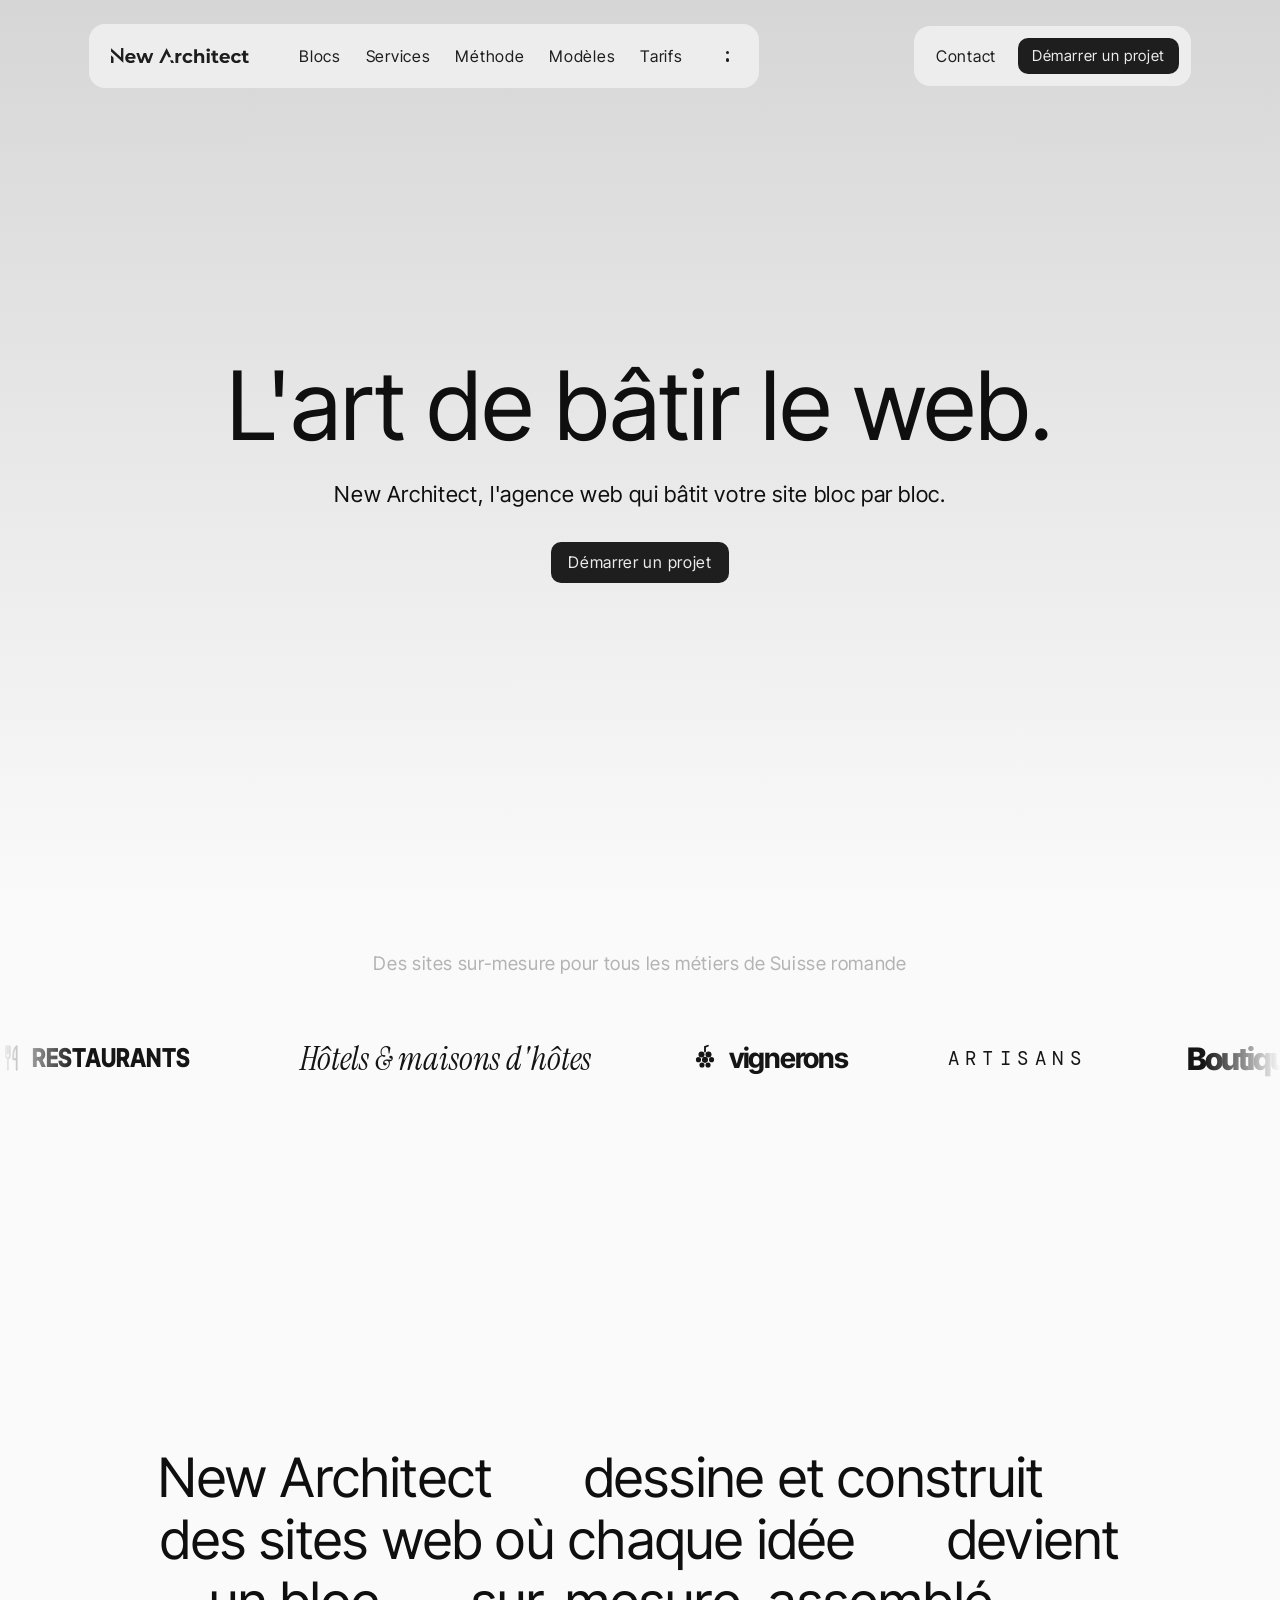
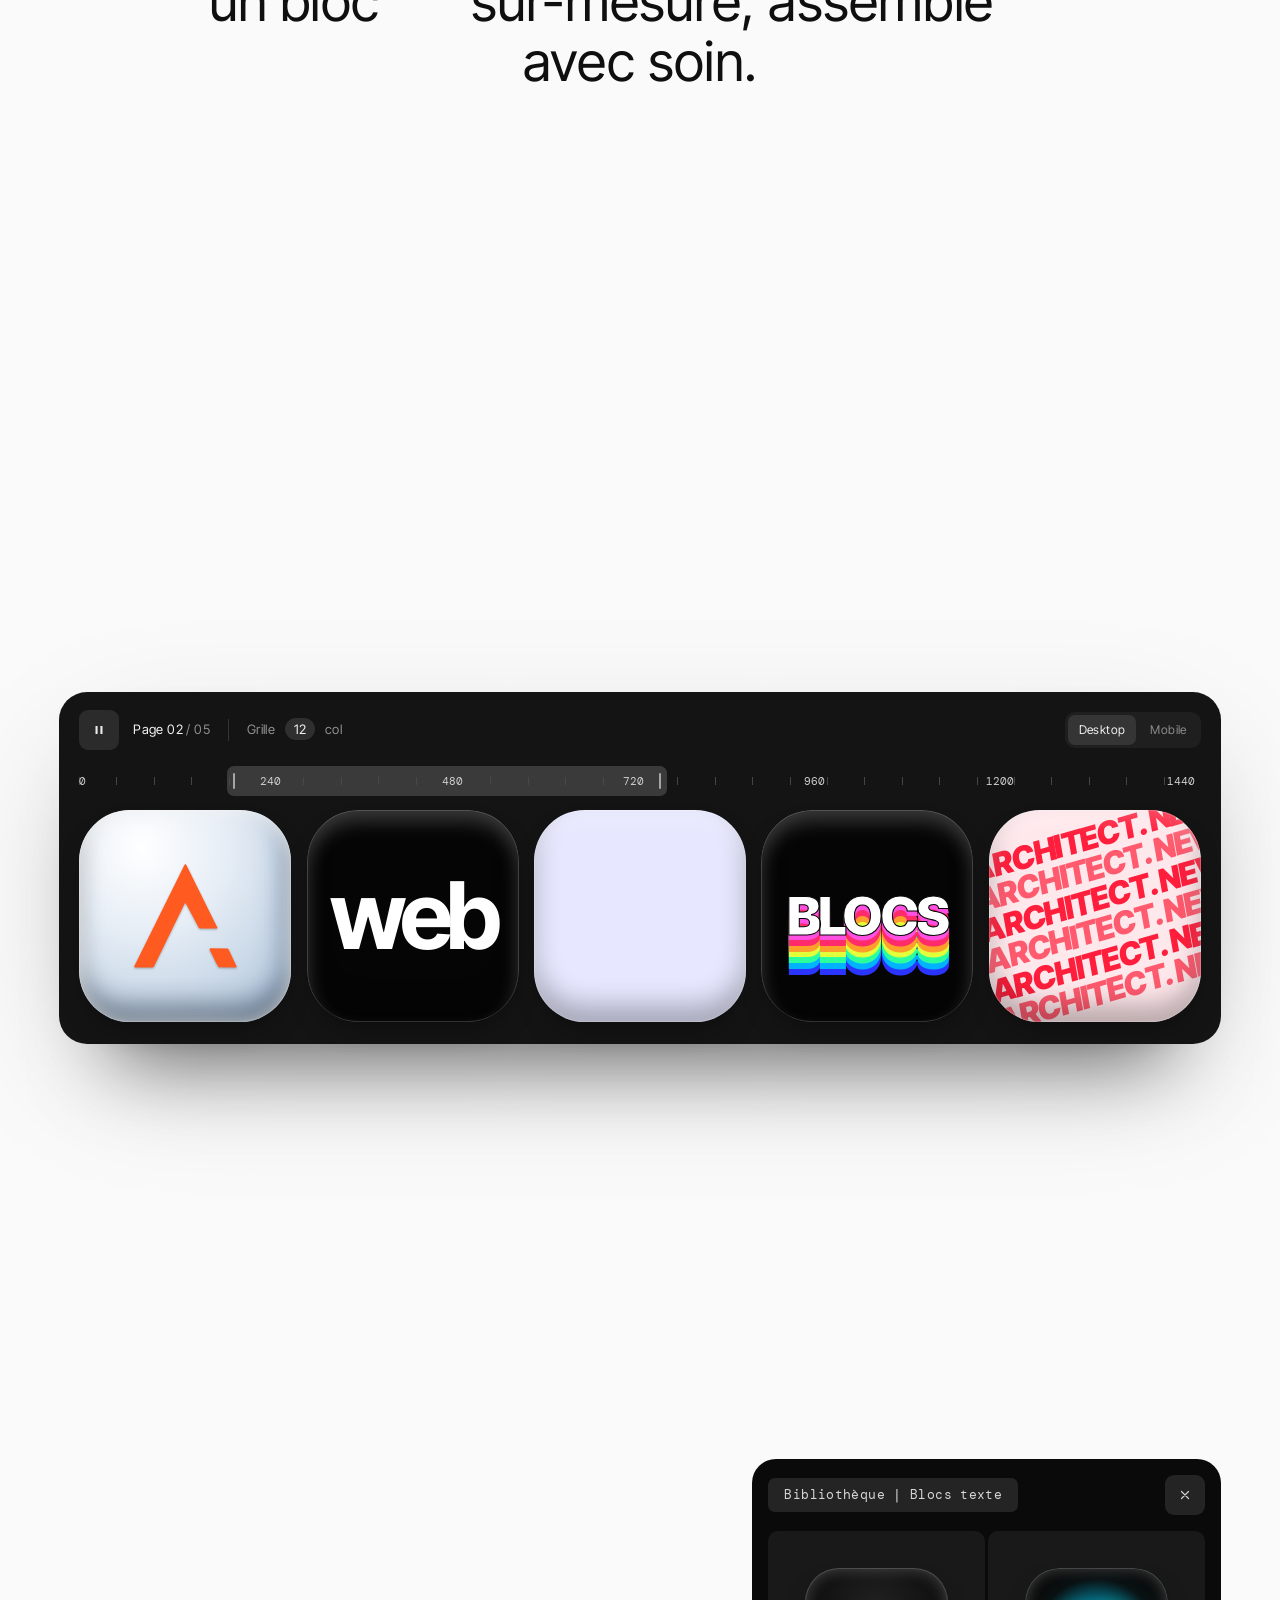
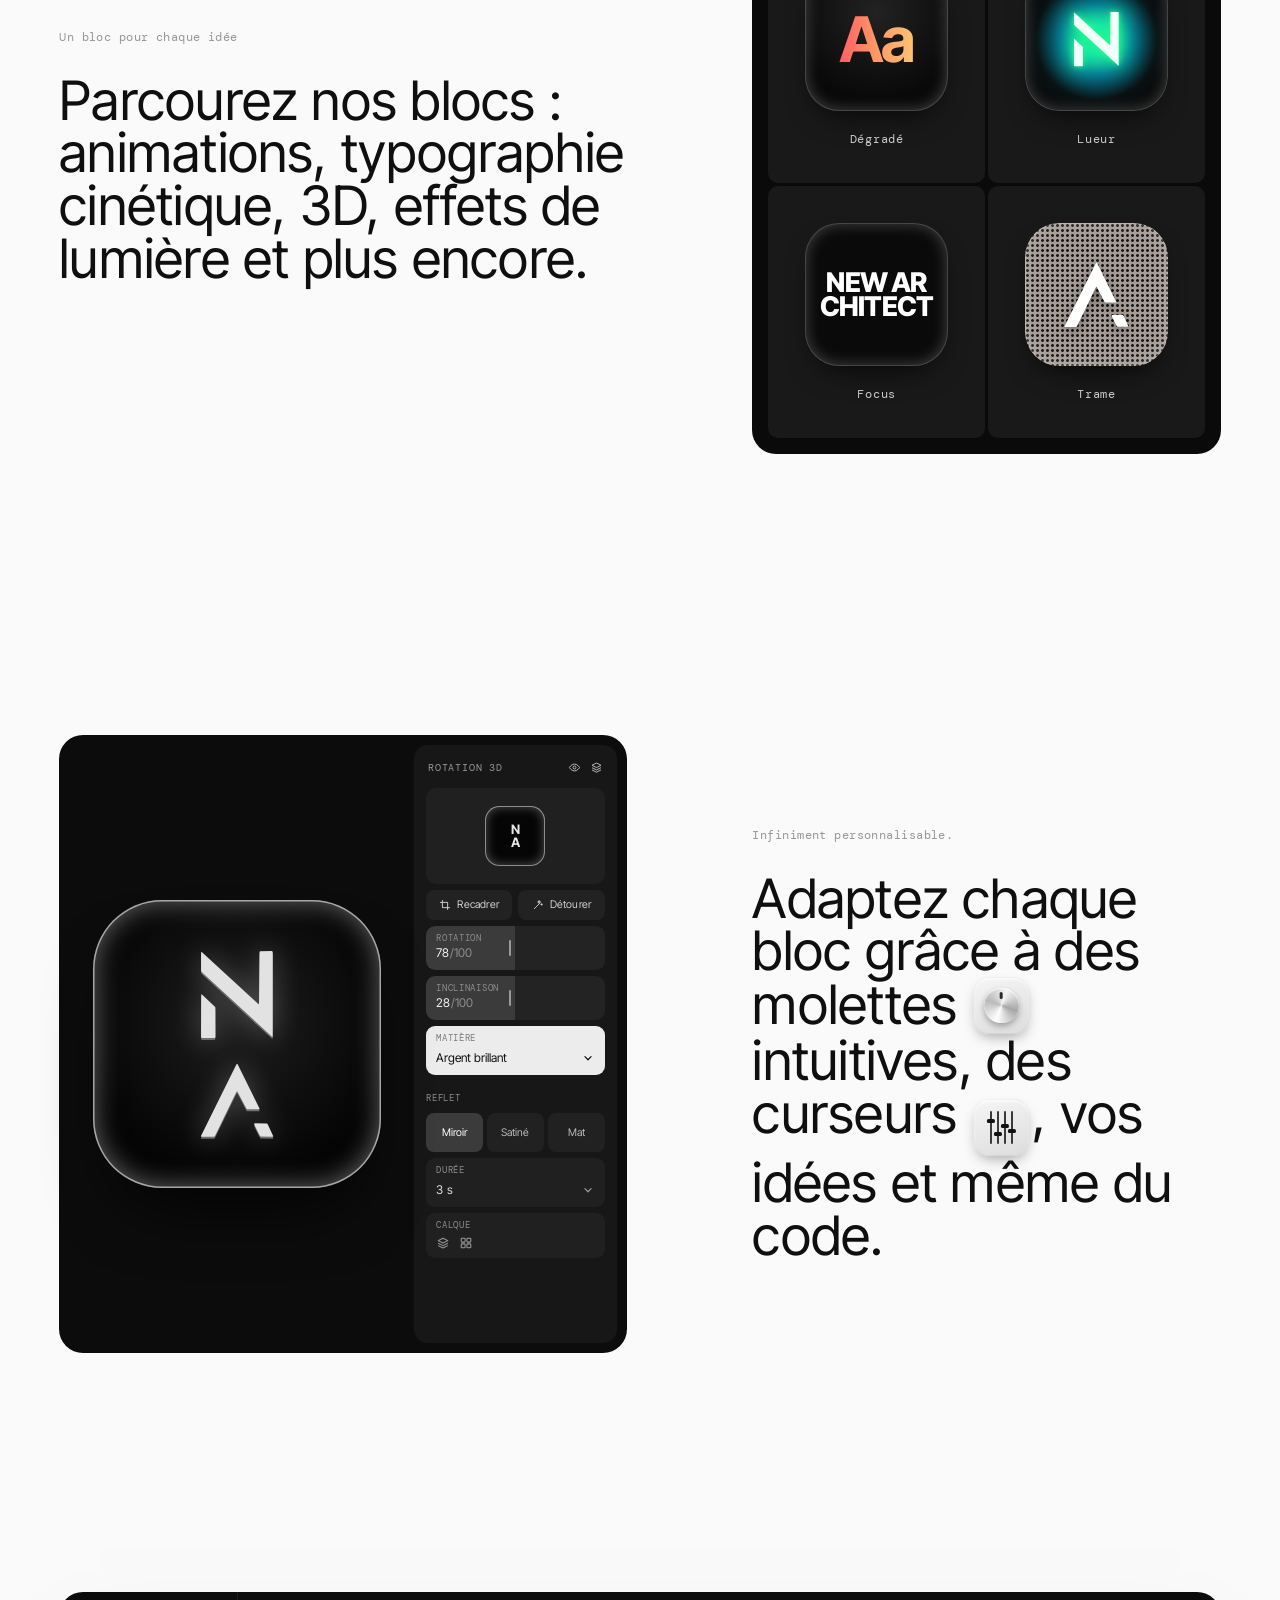
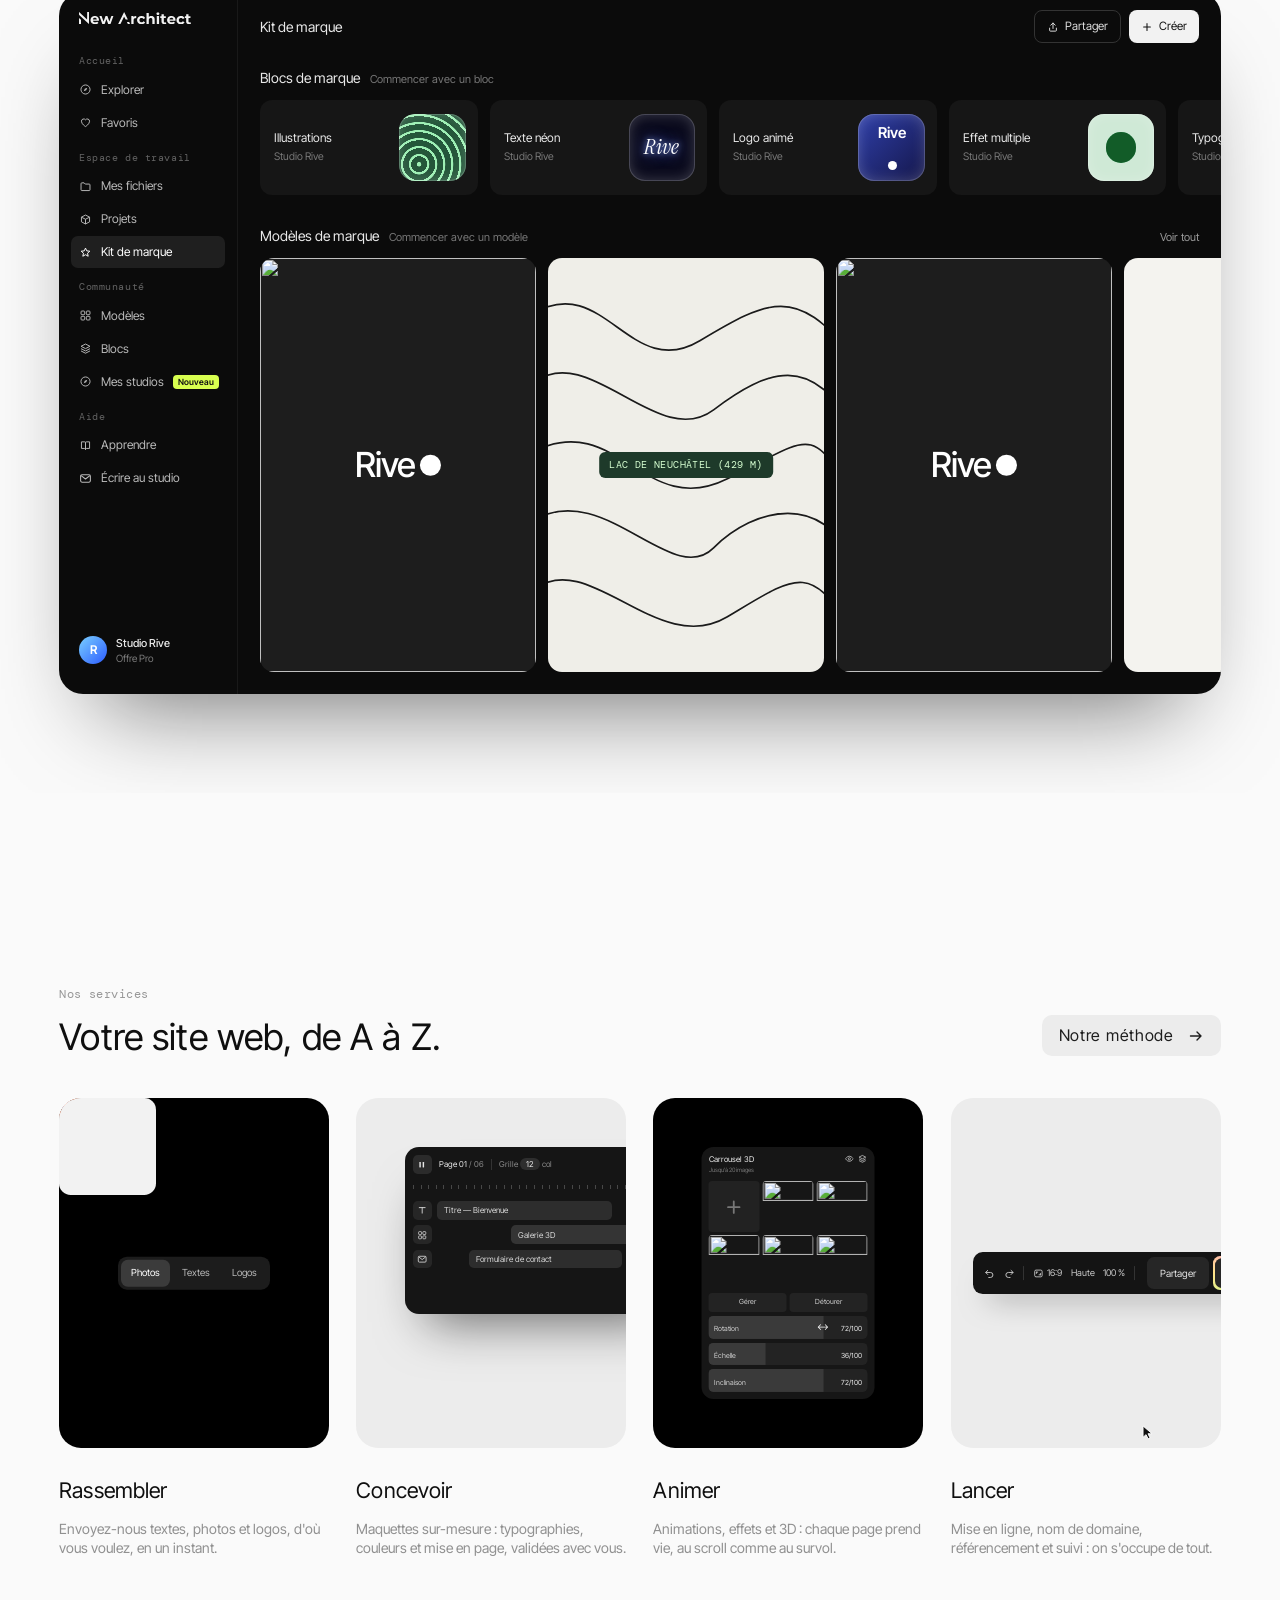
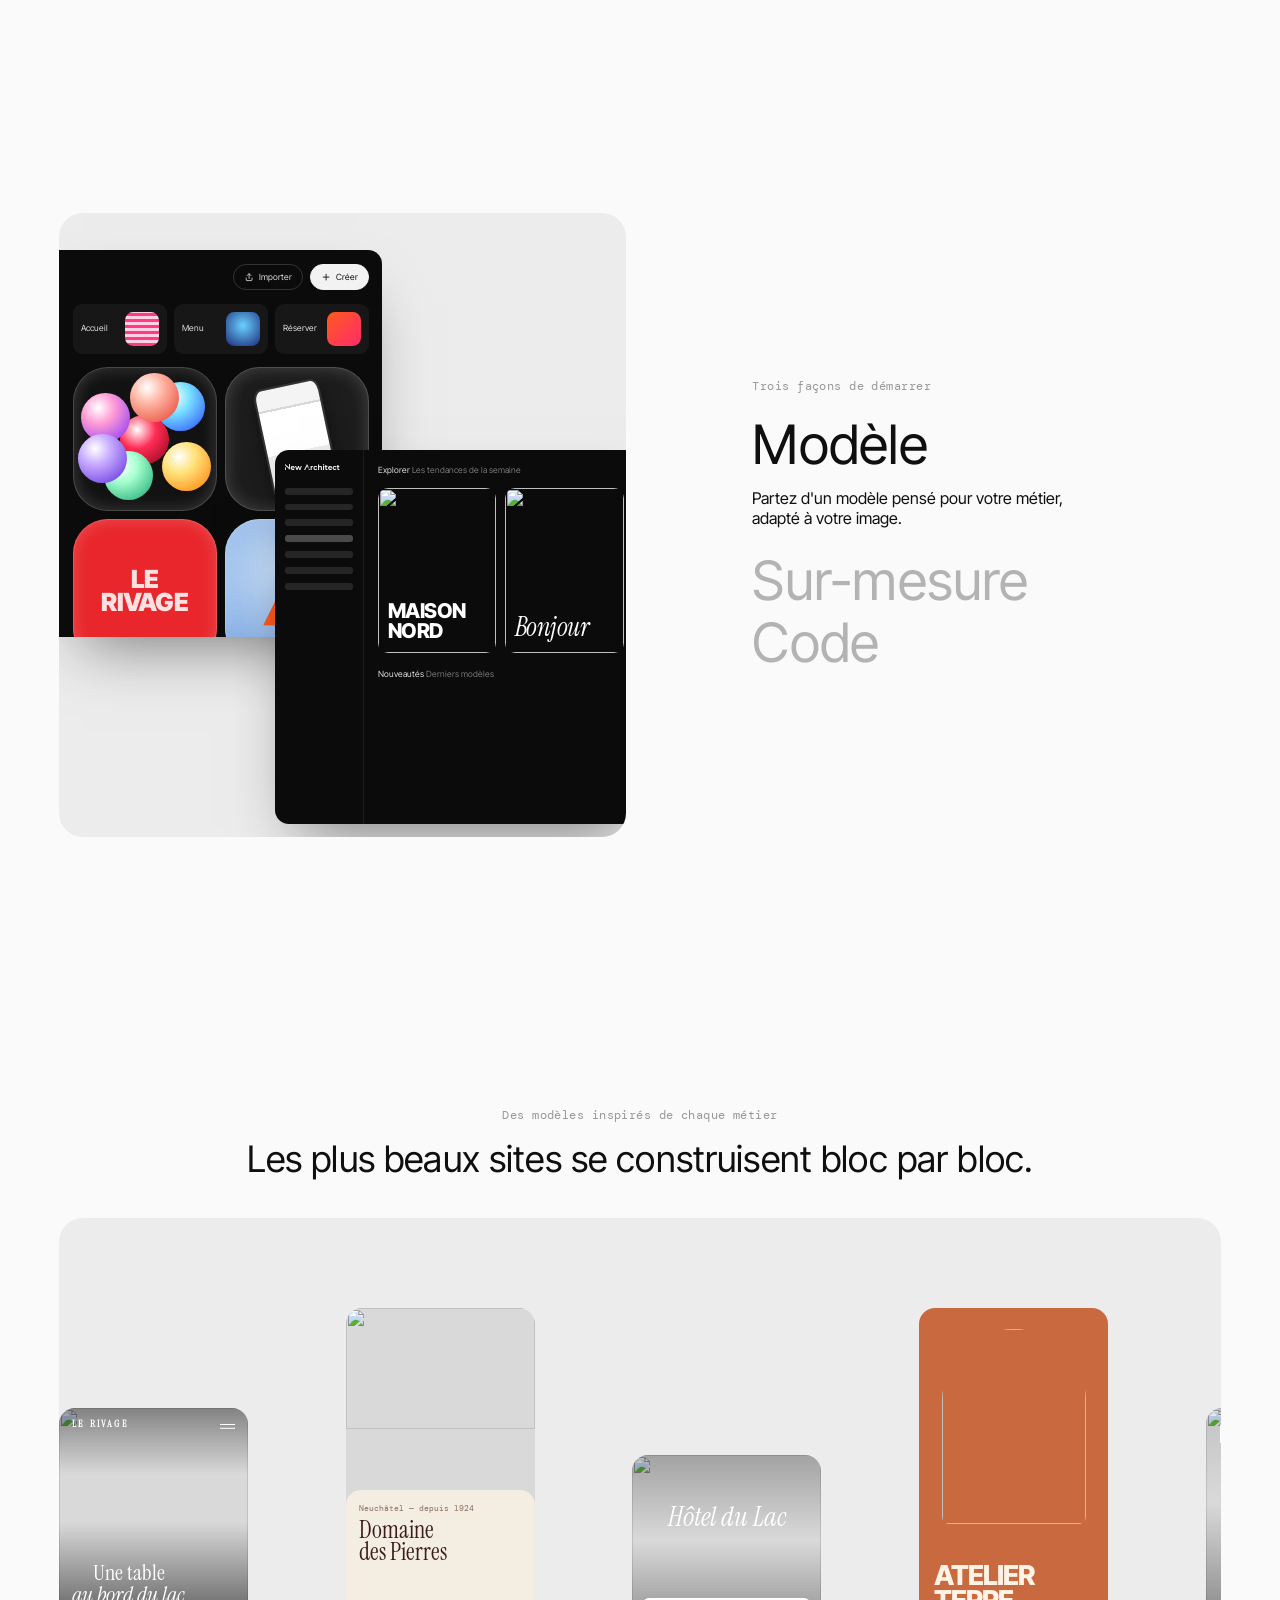
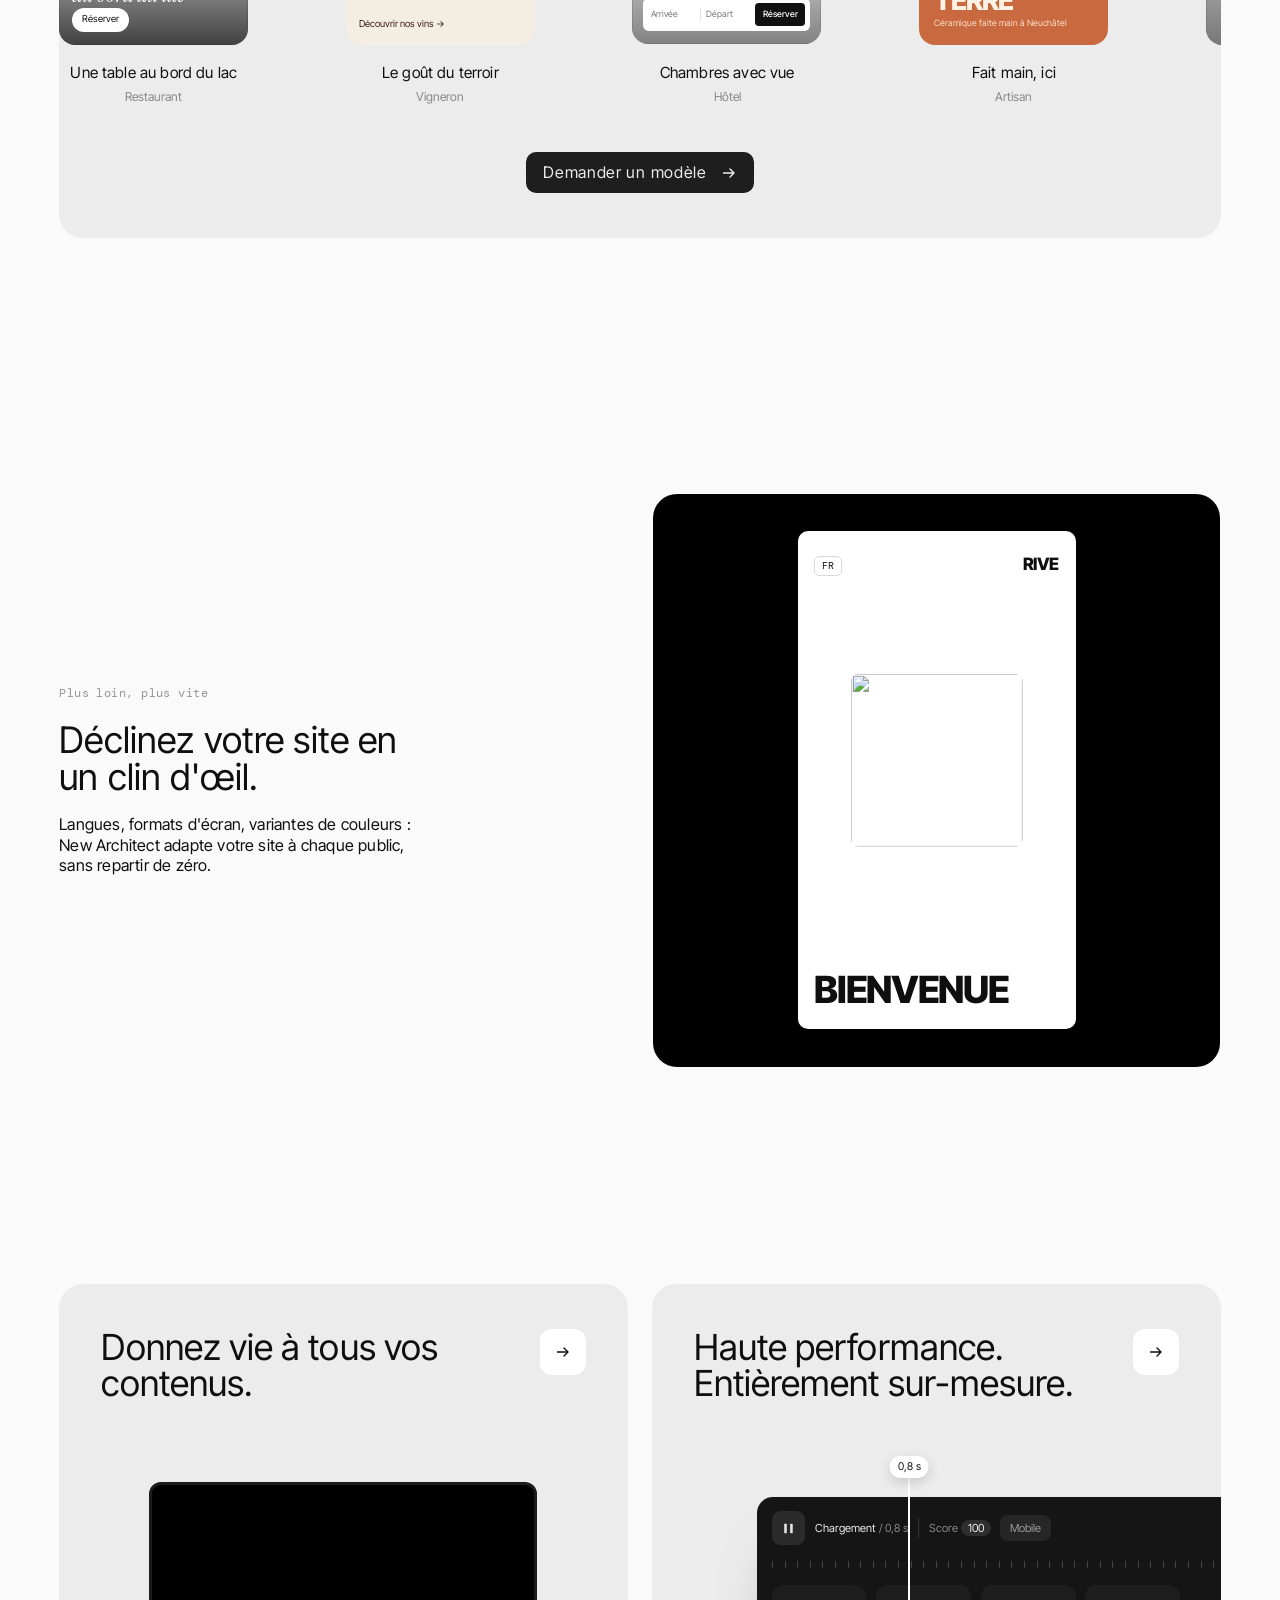
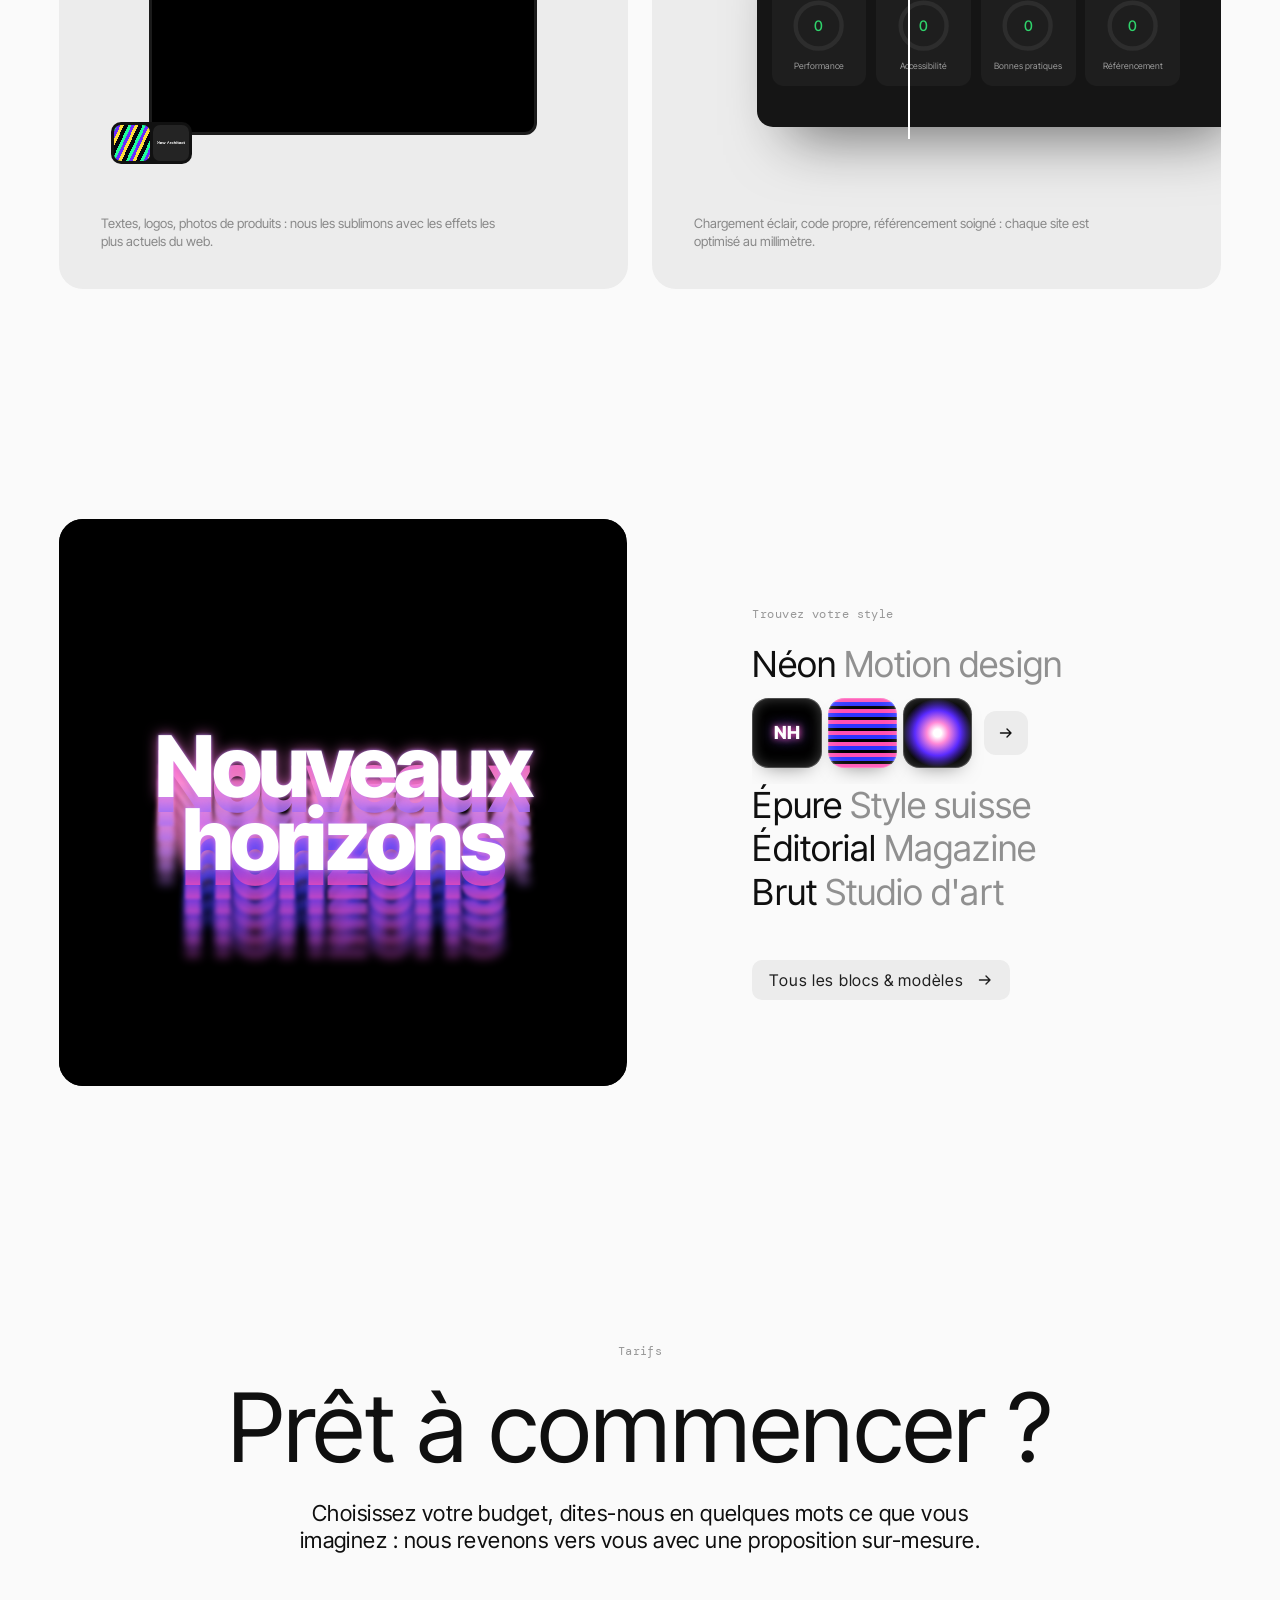
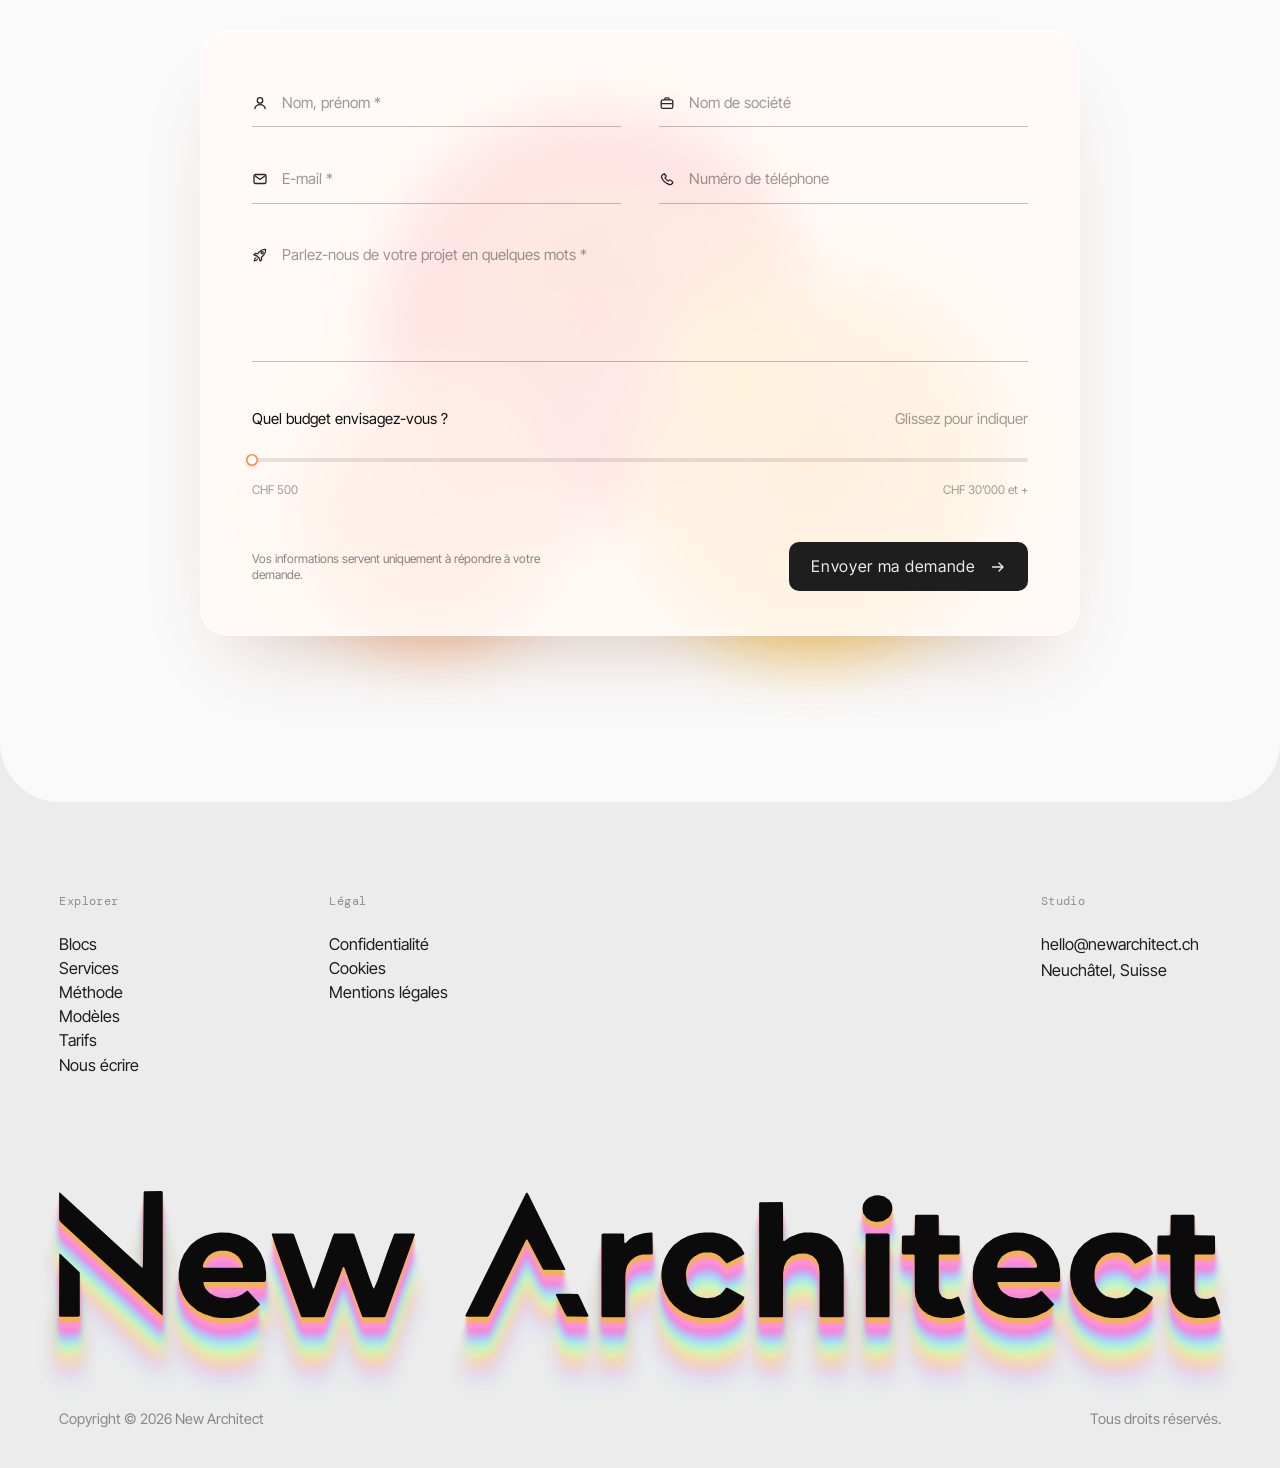
==== commit aabb4b90: "Budget en barre libre, styles appliqués à tout le titre (nouveau style Dégradé), kit sans défilement" ====
--- a/index.html
+++ b/index.html
@@ -300,7 +300,7 @@
       <div class="story__text">
         <p class="label" data-split>Un bloc pour chaque idée</p>
         <div class="fx" data-fx data-cursor="Ajouter un bloc">
-          <h2 class="h2 fx__title" data-split>Parcourez nos <span class="nw" data-keep><span class="fx__word"><span class="fx__glow" aria-hidden="true"></span><span class="fx__inflate" aria-hidden="true"><b style="--i:0">b</b><b style="--i:1">l</b><b style="--i:2">o</b><b style="--i:3">c</b><b style="--i:4">s</b></span><span class="fx__plain">blocs</span></span>&nbsp;:</span> animations, typographie cinétique, 3D, effets de lumière et plus encore.</h2>
+          <h2 class="h2 fx__title" data-split>Parcourez nos blocs&nbsp;: animations, typographie cinétique, 3D, effets de lumière et plus encore.</h2>
           <p class="h2 fx__title fx__halftone" aria-hidden="true">Parcourez nos <span class="nw">blocs&nbsp;:</span> animations, typographie cinétique, 3D, effets de lumière et plus encore.</p>
         </div>
       </div>
@@ -311,9 +311,9 @@
           <span class="lib__close" aria-hidden="true"><svg><use href="#i-x"/></svg></span>
         </div>
         <div class="lib__grid">
-          <button class="lib__cell" type="button" data-effect="inflate" data-cursor="Ajouter un bloc">
-            <span class="lib__tile mini mini--inflate"><span>BLO<br>CS</span></span>
-            <span class="lib__name">Gonflé</span>
+          <button class="lib__cell" type="button" data-effect="gradient" data-cursor="Ajouter un bloc">
+            <span class="lib__tile mini mini--grad"><span>Aa</span></span>
+            <span class="lib__name">Dégradé</span>
           </button>
           <button class="lib__cell" type="button" data-effect="glow" data-cursor="Ajouter un bloc">
             <span class="lib__tile mini mini--glow"><svg viewBox="0 0 102 122"><use href="#logo-n"/></svg></span>
@@ -721,7 +721,7 @@
       <article class="dcard" data-reveal>
         <div class="dcard__head">
           <h3 class="h4">Donnez vie à tous vos contenus.</h3>
-          <a class="dcard__arrow" href="#methode" aria-label="Voir notre méthode"><svg><use href="#i-arrow"/></svg></a>
+          <a class="dcard__arrow" href="#tarifs" aria-label="Demander un devis"><svg><use href="#i-arrow"/></svg></a>
         </div>
         <div class="dcard__media" data-anim>
           <div class="screen"><canvas class="slit" data-slit></canvas></div>
@@ -869,31 +869,18 @@
             </label>
           </div>
 
-          <fieldset class="qbud">
-            <legend class="qbud__legend">Quel budget envisagez-vous&nbsp;?</legend>
-            <div class="qbud__grid">
-              <label class="qbud__opt">
-                <input type="checkbox" name="budget" value="CHF 1’500">
-                <span class="qbud__box" aria-hidden="true"><svg><use href="#i-check"/></svg></span>
-                <span class="qbud__val"><small>CHF</small>1’500</span>
-              </label>
-              <label class="qbud__opt">
-                <input type="checkbox" name="budget" value="CHF 3’000">
-                <span class="qbud__box" aria-hidden="true"><svg><use href="#i-check"/></svg></span>
-                <span class="qbud__val"><small>CHF</small>3’000</span>
-              </label>
-              <label class="qbud__opt">
-                <input type="checkbox" name="budget" value="CHF 5’000">
-                <span class="qbud__box" aria-hidden="true"><svg><use href="#i-check"/></svg></span>
-                <span class="qbud__val"><small>CHF</small>5’000</span>
-              </label>
-              <label class="qbud__opt">
-                <input type="checkbox" name="budget" value="CHF 10’000">
-                <span class="qbud__box" aria-hidden="true"><svg><use href="#i-check"/></svg></span>
-                <span class="qbud__val"><small>CHF</small>10’000</span>
-              </label>
-            </div>
-          </fieldset>
+          <div class="qbud" data-budget>
+            <div class="qbud__head">
+              <span class="qbud__legend" id="qbud-label">Quel budget envisagez-vous&nbsp;?</span>
+              <output class="qbud__out" data-budget-out for="qbud-range">Glissez pour indiquer</output>
+            </div>
+            <div class="qbud__bar">
+              <span class="qbud__track" aria-hidden="true"><span class="qbud__hover"></span><span class="qbud__fill"></span></span>
+              <span class="qbud__thumb" aria-hidden="true"><span class="qbud__tip" data-budget-tip></span></span>
+              <input class="qbud__range" id="qbud-range" type="range" min="0" max="1000" step="1" value="0" aria-labelledby="qbud-label" aria-valuetext="Non indiqué">
+            </div>
+            <div class="qbud__scale" aria-hidden="true"><span>CHF&nbsp;500</span><span>CHF&nbsp;30’000 et&nbsp;+</span></div>
+          </div>
 
           <div class="quote__foot">
             <p class="quote__note" data-quote-note>Vos informations servent uniquement à répondre à votre demande.</p>
--- a/assets/css/style.css
+++ b/assets/css/style.css
@@ -751,47 +751,32 @@
 .story--two .tweak { grid-column: 1 / span 6; }
 .story--two .story__text { grid-column: 8 / span 5; }
 
-/* Effets appliqués au titre (survol des blocs) */
+/* Effets appliqués à tout le titre (survol ou choix d'un bloc) */
 .fx { position: relative; }
 .fx__title { position: relative; transition: opacity .8s var(--ease); }
-.fx__word { position: relative; display: inline-block; }
-.fx__plain { display: inline-block; transition: opacity .6s var(--ease), color .6s var(--ease); }
-.fx__glow {
-  position: absolute;
-  left: 50%;
-  top: 52%;
-  z-index: -1;
-  width: 128%;
-  height: 165%;
-  translate: -50% -50%;
-  border-radius: 50%;
-  background: radial-gradient(closest-side, #22ff86 0%, #1dffb0 34%, rgba(0, 226, 255, .8) 62%, rgba(0, 226, 255, 0) 100%);
-  filter: blur(12px);
-  opacity: 0;
-  transform: scale(.75);
-  transition: opacity .8s var(--ease), transform .8s var(--ease);
-  pointer-events: none;
-}
-.fx.effect-glow .fx__glow { opacity: 1; transform: scale(1.35); }
-.fx.effect-glow .fx__plain { color: #1a32ff; }
-.fx__inflate {
-  position: absolute;
-  left: 50%;
-  top: 50%;
-  translate: -50% -52%;
-  display: flex;
-  font-weight: 800;
-  letter-spacing: -.035em;
-  color: #000;
-  white-space: nowrap;
-  filter: url(#f-inflate-dark);
-  pointer-events: none;
-}
-.fx__inflate b { display: inline-block; transform: scale(0); transition: transform .55s var(--spring); transition-delay: calc(var(--i) * 55ms); }
-.fx.effect-inflate .fx__inflate b { transform: scale(1); }
-.fx.effect-inflate .fx__plain { opacity: 0; }
-.fx .fx__title .w { transition: filter .7s var(--ease); }
-.fx.effect-focus .fx__title .w { filter: blur(var(--blur, 0px)); }
+.fx .fx__title .w { transition: filter .7s var(--ease), color .6s var(--ease), text-shadow .8s var(--ease); }
+/* Dégradé : un dégradé chaud qui glisse lentement dans toutes les lettres */
+@property --gs { syntax: '<length>'; inherits: true; initial-value: 0px; }
+.fx.effect-gradient { animation: fxGrad 8s linear infinite; }
+@keyframes fxGrad { to { --gs: 1200px; } }
+.fx.effect-gradient .fx__title:not(.fx__halftone) .w {
+  background-image: linear-gradient(90deg, #ff5e62, #ff9966 25%, #ffc371 50%, #ff8fa3 75%, #ff5e62);
+  background-size: 1200px 100%;
+  background-repeat: repeat-x;
+  background-position: calc(var(--gs) - var(--gx, 0px)) 0;
+  -webkit-background-clip: text;
+  background-clip: text;
+  -webkit-text-fill-color: transparent;
+  color: transparent;
+}
+/* Lueur : tout le texte s'illumine */
+.fx.effect-glow .fx__title:not(.fx__halftone) .w {
+  color: #1a32ff;
+  text-shadow: 0 0 .22em rgba(34, 255, 134, .6), 0 0 .55em rgba(29, 255, 176, .4), 0 0 1.1em rgba(0, 226, 255, .35);
+}
+/* Focus : une mise au point qui parcourt la phrase, mot après mot */
+.fx.effect-focus .fx__title .w { animation: fxFocus 2.8s ease-in-out infinite both; animation-delay: calc(var(--wi, 0) * 75ms); }
+@keyframes fxFocus { 0%, 100% { filter: blur(6px); } 42%, 58% { filter: blur(0); } }
 .fx__halftone {
   position: absolute;
   inset: 0;
@@ -851,15 +836,18 @@
 }
 .lib__cell:hover .lib__tile { transform: scale(1.05) rotate(-2deg); }
 .lib__name { font: 400 12px/1 var(--mono); letter-spacing: .06em; color: #cfcfcf; }
-.mini--inflate { background: radial-gradient(circle at 50% 38%, #2a2a2a, #090909 72%); }
-.mini--inflate span {
-  font: 800 27cqw/.84 var(--sans);
-  letter-spacing: -.05em;
-  text-align: center;
-  color: #000;
-  filter: url(#f-inflate-violet);
-  transform: rotate(-9deg);
-}
+.mini--grad { background: radial-gradient(circle at 50% 30%, #222, #090909 72%); }
+.mini--grad span {
+  font: 700 44cqw/1 var(--sans);
+  letter-spacing: -.04em;
+  background: linear-gradient(90deg, #ff5e62, #ff9966, #ffc371, #ff8fa3, #ff5e62);
+  background-size: 200% 100%;
+  -webkit-background-clip: text;
+  background-clip: text;
+  color: transparent;
+  animation: miniGrad 4s linear infinite;
+}
+@keyframes miniGrad { to { background-position: -200% 0; } }
 .mini--glow { background: radial-gradient(circle, rgba(34, 255, 134, .9) 0 14%, rgba(0, 210, 255, .45) 34%, transparent 60%), #0a0a0a; }
 .mini--glow svg {
   width: 34%;
@@ -2170,52 +2158,75 @@
 .qf.is-invalid input, .qf.is-invalid textarea { border-bottom-color: #e03a3a; }
 .qf.is-invalid .qf__ico { color: #e03a3a; }
 
-/* Budgets : cases à cocher */
-.qbud { min-width: 0; margin: clamp(32px, 3.6vw, 50px) 0 0; padding: 0; border: 0; }
-.qbud__legend { margin-bottom: 16px; padding: 0; font-size: clamp(15px, 1.1vw, 17px); }
-.qbud__grid { display: grid; grid-template-columns: repeat(4, minmax(0, 1fr)); gap: 10px; }
-.qbud__opt {
-  position: relative;
-  display: flex;
-  align-items: center;
-  gap: 12px;
-  padding: 14px 16px;
-  border: 1px solid rgba(15, 15, 15, .12);
-  border-radius: 14px;
-  background: rgba(255, 255, 255, .3);
+/* Budget : barre libre façon lecteur vidéo (aucun palier suggéré) */
+.qbud { --p: 0; margin: clamp(32px, 3.6vw, 50px) 0 0; }
+.qbud__head { display: flex; align-items: baseline; justify-content: space-between; gap: 16px; margin-bottom: 14px; }
+.qbud__legend { font-size: clamp(15px, 1.1vw, 17px); }
+.qbud__out { font-size: clamp(15px, 1.15vw, 18px); font-variant-numeric: tabular-nums; white-space: nowrap; color: rgba(15, 15, 15, .4); transition: color .4s var(--ease); }
+.qbud.is-set .qbud__out { color: var(--ink); }
+.qbud__bar { position: relative; height: 30px; touch-action: none; }
+.qbud__track {
+  position: absolute;
+  left: 0;
+  right: 0;
+  top: 50%;
+  height: 4px;
+  margin-top: -2px;
+  border-radius: 4px;
+  background: rgba(15, 15, 15, .1);
+  overflow: hidden;
+  transition: height .25s var(--ease), margin-top .25s var(--ease);
+}
+.qbud__hover, .qbud__fill { position: absolute; left: 0; top: 0; bottom: 0; border-radius: inherit; }
+.qbud__hover { width: calc(var(--h, 0) * 100%); background: rgba(15, 15, 15, .1); opacity: 0; transition: opacity .25s var(--ease); }
+.qbud__fill { width: calc(var(--p) * 100%); background: linear-gradient(90deg, #ff6f61, #ff9a4d, #ffc94d); }
+.qbud__thumb {
+  position: absolute;
+  top: 50%;
+  left: calc(var(--p) * 100%);
+  width: 16px;
+  height: 16px;
+  margin: -8px 0 0 -8px;
+  border-radius: 50%;
+  background: #fff;
+  box-shadow: 0 0 0 3px #ff8a4d, 0 4px 12px rgba(255, 110, 50, .35);
+  transform: scale(.55);
+  transition: transform .3s var(--spring);
+  pointer-events: none;
+}
+.qbud__tip {
+  position: absolute;
+  left: 50%;
+  bottom: calc(100% + 12px);
+  padding: 6px 10px;
+  border-radius: 8px;
+  background: var(--ui);
+  color: #fff;
+  font-size: 13px;
+  white-space: nowrap;
+  font-variant-numeric: tabular-nums;
+  opacity: 0;
+  transform: translate(-50%, 4px);
+  transition: opacity .25s var(--ease), transform .25s var(--ease);
+}
+.qbud__range {
+  position: absolute;
+  inset: 0;
+  width: 100%;
+  height: 100%;
+  margin: 0;
+  opacity: 0;
   cursor: pointer;
-  user-select: none;
-  transition: background .5s var(--ease), border-color .5s var(--ease), box-shadow .5s var(--ease), transform .6s var(--spring);
-}
-.qbud__opt:hover {
-  border-color: rgba(255, 130, 70, .45);
-  background: rgba(255, 255, 255, .58);
-  box-shadow: 0 12px 26px -18px rgba(255, 110, 50, .55);
-  transform: translateY(-2px);
-}
-.qbud__opt input { position: absolute; opacity: 0; pointer-events: none; }
-.qbud__box {
-  display: grid;
-  place-items: center;
-  flex: none;
-  width: 18px;
-  height: 18px;
-  border: 1.3px solid rgba(15, 15, 15, .3);
-  border-radius: 6px;
-  background: rgba(255, 255, 255, .55);
-  transition: background .35s var(--ease), border-color .35s var(--ease);
-}
-.qbud__box svg { width: 12px; height: 12px; color: #fff; transform: scale(0); transition: transform .45s var(--spring); }
-.qbud__val { font-size: clamp(15px, 1.15vw, 18px); white-space: nowrap; }
-.qbud__val small { margin-right: 5px; font-size: .72em; letter-spacing: .04em; color: rgba(15, 15, 15, .45); }
-.qbud__opt:is(.is-checked, :has(input:checked)) {
-  border-color: rgba(255, 128, 70, .75);
-  background: rgba(255, 255, 255, .75);
-  box-shadow: 0 0 0 3px rgba(255, 150, 90, .14), 0 12px 26px -18px rgba(255, 110, 50, .6);
-}
-.qbud__opt:is(.is-checked, :has(input:checked)) .qbud__box { border-color: transparent; background: linear-gradient(135deg, #ff6f61, #ffa94d); }
-.qbud__opt:is(.is-checked, :has(input:checked)) .qbud__box svg { transform: scale(1); }
-.qbud__opt:is(.is-focus, :has(input:focus-visible)) { outline: 2px solid rgba(255, 128, 70, .8); outline-offset: 3px; }
+  -webkit-appearance: none;
+  appearance: none;
+}
+/* Au survol (ou pendant le glissement), la barre s'épaissit et le curseur apparaît, comme sur YouTube */
+.qbud__bar:hover .qbud__track, .qbud.is-drag .qbud__track, .qbud__bar:focus-within .qbud__track { height: 7px; margin-top: -3.5px; }
+.qbud__bar:hover .qbud__hover { opacity: 1; }
+.qbud__bar:hover .qbud__thumb, .qbud.is-drag .qbud__thumb, .qbud__bar:focus-within .qbud__thumb, .qbud.is-set .qbud__thumb { transform: scale(1); }
+.qbud.is-drag .qbud__tip, .qbud__bar:focus-within .qbud__tip { opacity: 1; transform: translate(-50%, 0); }
+.qbud__bar:has(.qbud__range:focus-visible) .qbud__track { outline: 2px solid rgba(255, 128, 70, .8); outline-offset: 4px; }
+.qbud__scale { display: flex; justify-content: space-between; margin-top: 6px; font-size: 12px; color: rgba(15, 15, 15, .4); }
 .quote__foot { display: flex; align-items: center; justify-content: space-between; gap: 20px; margin-top: clamp(30px, 3.4vw, 46px); }
 .quote__note { max-width: 28em; font-size: clamp(12px, .9vw, 14px); line-height: 1.35; color: rgba(15, 15, 15, .5); }
 .quote__note.is-error { color: #d22f2f; }
@@ -2344,9 +2355,9 @@
   .hdr__logo svg { width: 112px; }
   .hdr__toggle, .hdr.is-compact .hdr__toggle { margin-left: 14px; }
   .hdr.is-open .hdr__toggle { margin-left: 30px; }
-  .hdr__right { gap: 0; height: 52px; margin-top: 0; padding: 0 6px; }
+  .hdr__right { gap: 0; height: 52px; margin-top: 0; padding: 0; background: transparent; box-shadow: none; }
   .hdr__link { display: none; }
-  .hdr__right .btn--sm { padding: 8px 12px; font-size: 14px; letter-spacing: .02em; }
+  .hdr__right .btn--sm { display: inline-flex; align-items: center; height: 52px; padding: 0 18px; border-radius: 16px; font-size: 14px; letter-spacing: .02em; }
   .hero__content { top: 47%; }
   .statement__text { max-width: none; font-size: 8.6vw; }
   .tl { padding: 12px; border-radius: 18px; }
@@ -2357,9 +2368,10 @@
   .tweak { grid-template-columns: minmax(0, 1fr); aspect-ratio: auto; }
   .tweak__stage { padding: 20px 0; }
   .tweak__tile { width: 70%; }
-  .kit__inner { align-items: flex-start; padding-top: 15vh; }
+  .kit { height: auto; padding: 90px 0 70px; }
+  .kit__inner { flex-direction: column; align-items: stretch; height: auto; }
   .kit__text { width: 100%; }
-  .kit__app { --kit-h: 56vh; top: auto; bottom: 6vh; margin-top: 0; }
+  .kit__app { --kit-h: min(560px, 72vh); position: relative; top: auto; left: auto; right: auto; margin-top: 40px; }
   .app { grid-template-columns: minmax(0, 1fr); }
   .app__side { display: none; }
   .feat__head { flex-direction: column; align-items: flex-start; }
@@ -2368,7 +2380,7 @@
   .gcard { width: 160px; }
   .quote__title { font-size: 12vw; }
   .qf-grid { grid-template-columns: minmax(0, 1fr); }
-  .qbud__grid { grid-template-columns: repeat(2, minmax(0, 1fr)); }
+  .qbud__head { flex-direction: column; align-items: flex-start; gap: 4px; }
   .quote__foot { flex-direction: column-reverse; align-items: stretch; }
   .quote__note { text-align: center; }
   .ftr__cols { grid-template-columns: minmax(0, 1fr) minmax(0, 1fr); }
@@ -2379,7 +2391,7 @@
 
 /* Mode allégé (machines modestes, ajouté par main.js) : on remplace les effets les plus
    coûteux à dessiner (filtres SVG d'éclairage, flou d'arrière-plan) par des équivalents légers */
-.perf-lite :is(.pillow__a, .fx__inflate, .mini--inflate span, .wm-big--blue svg) {
+.perf-lite :is(.pillow__a, .wm-big--blue svg) {
   filter: drop-shadow(0 .06em .05em rgba(0, 0, 0, .28));
 }
 .perf-lite .quote__card {
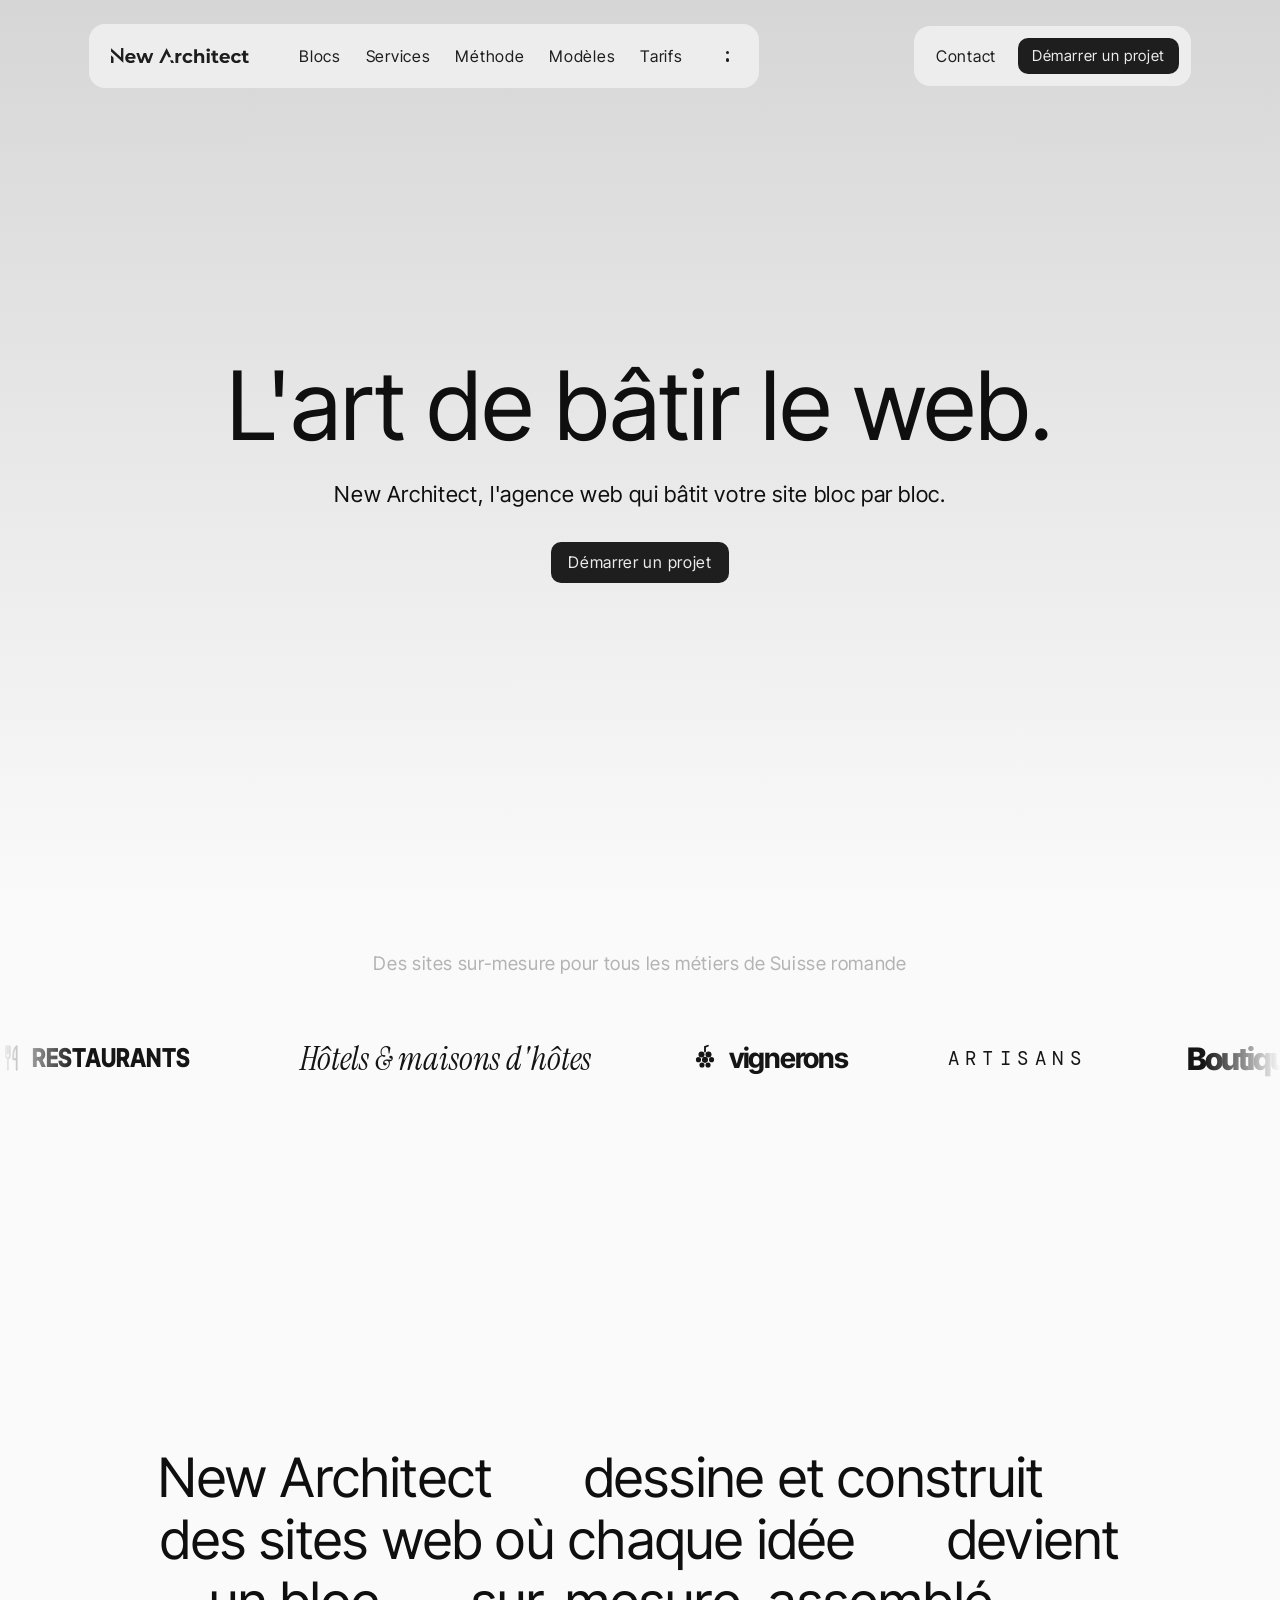
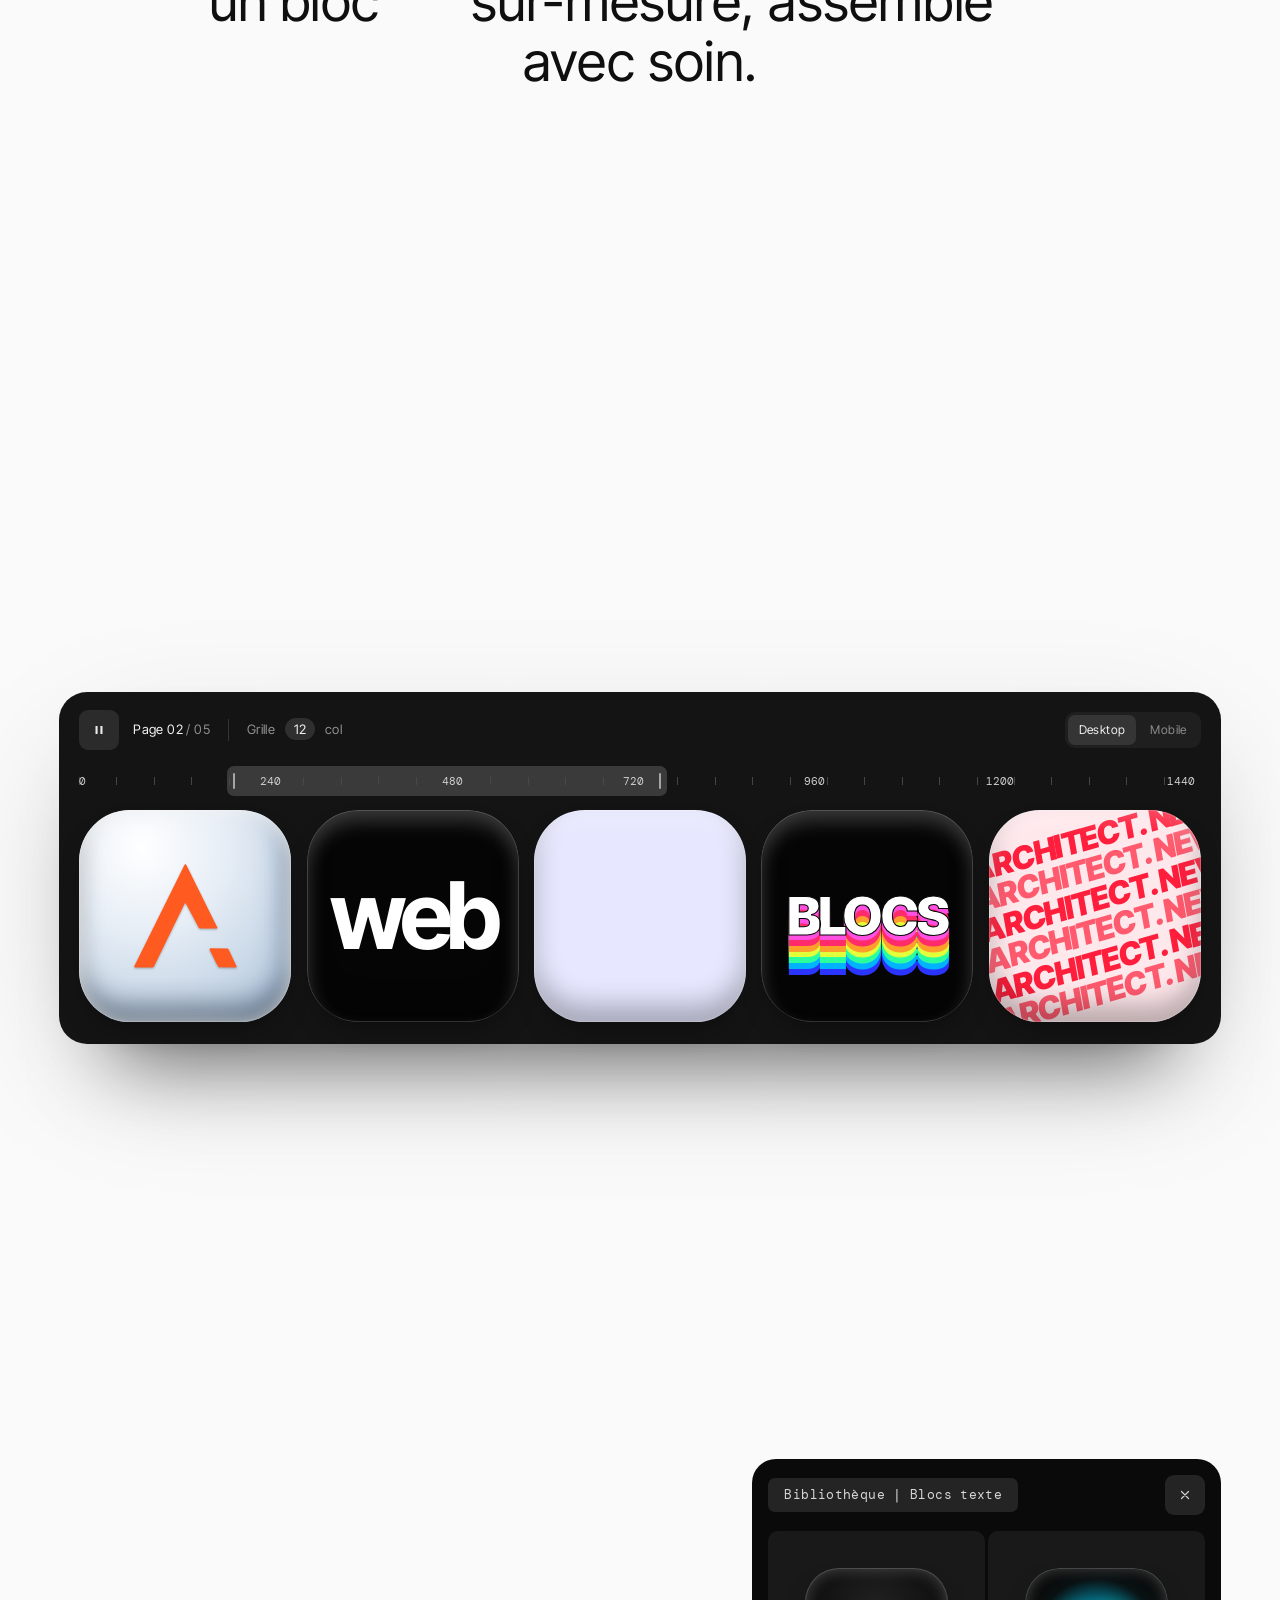
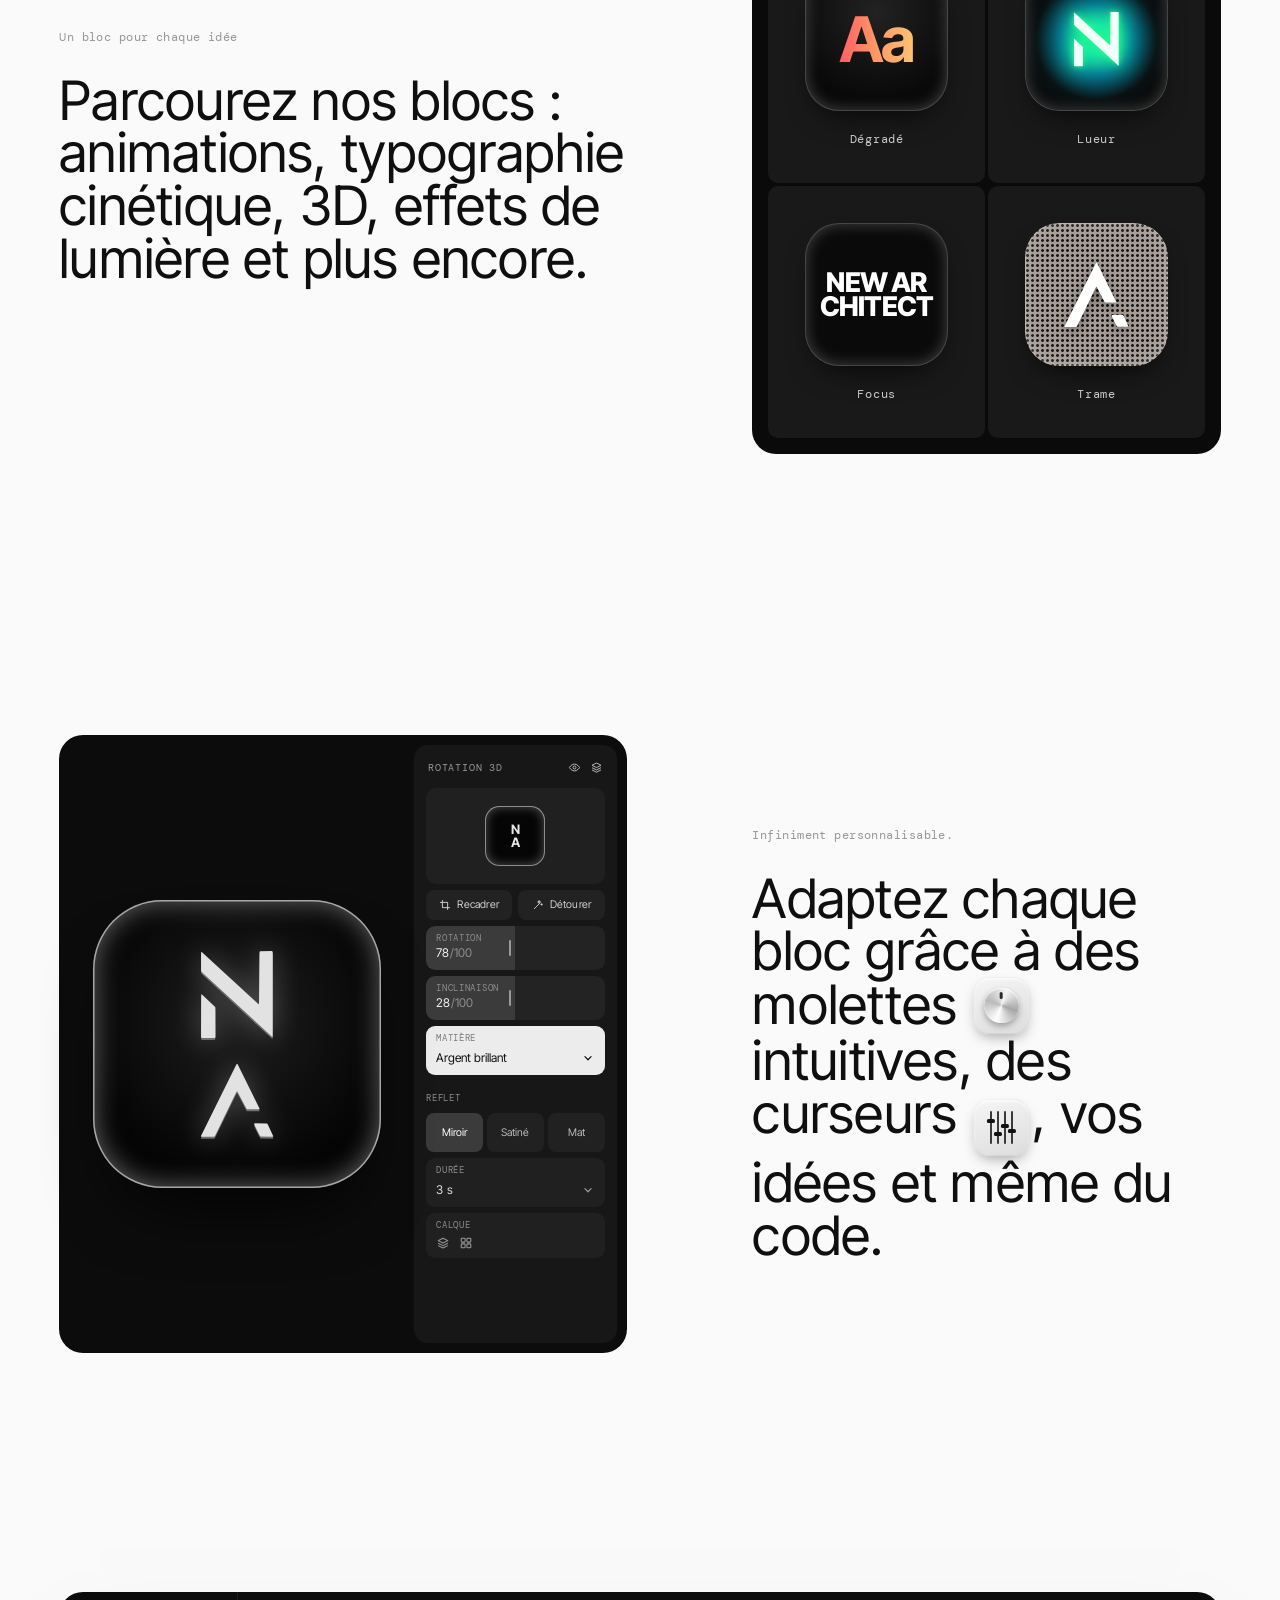
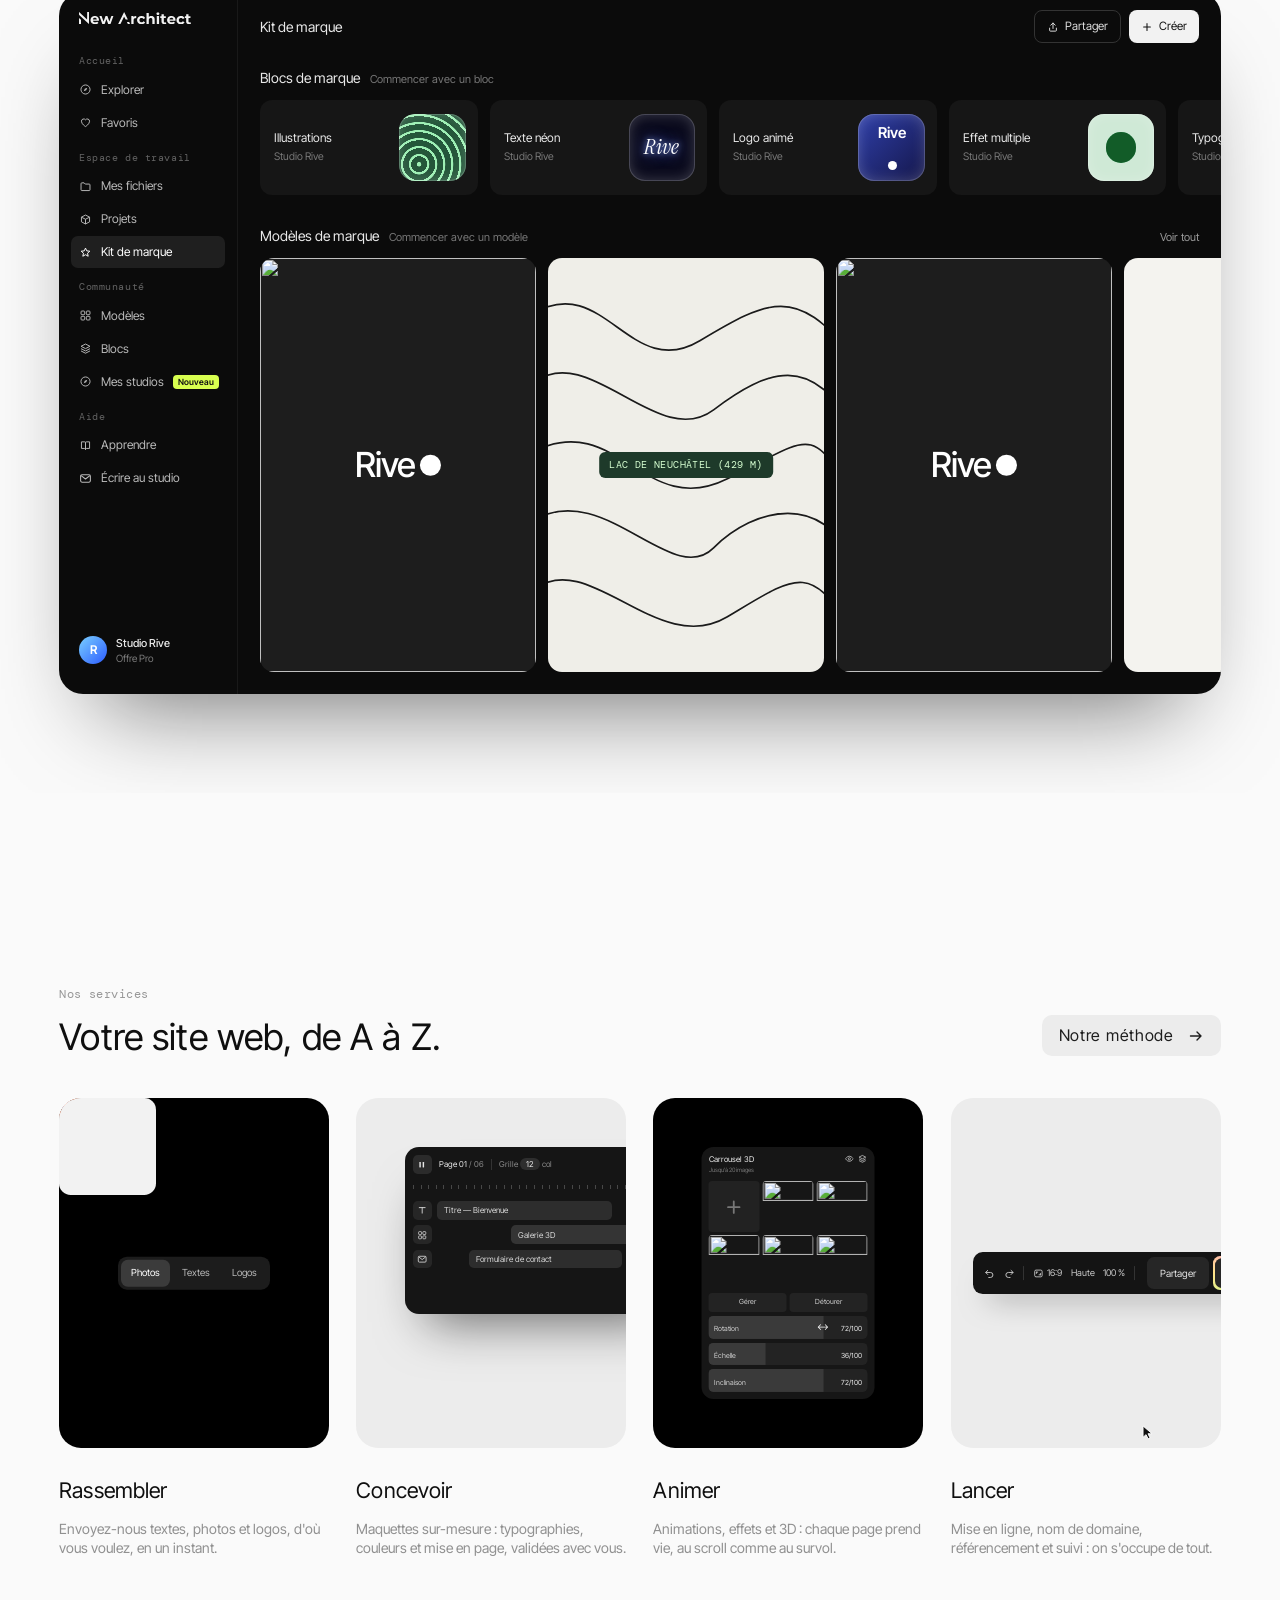
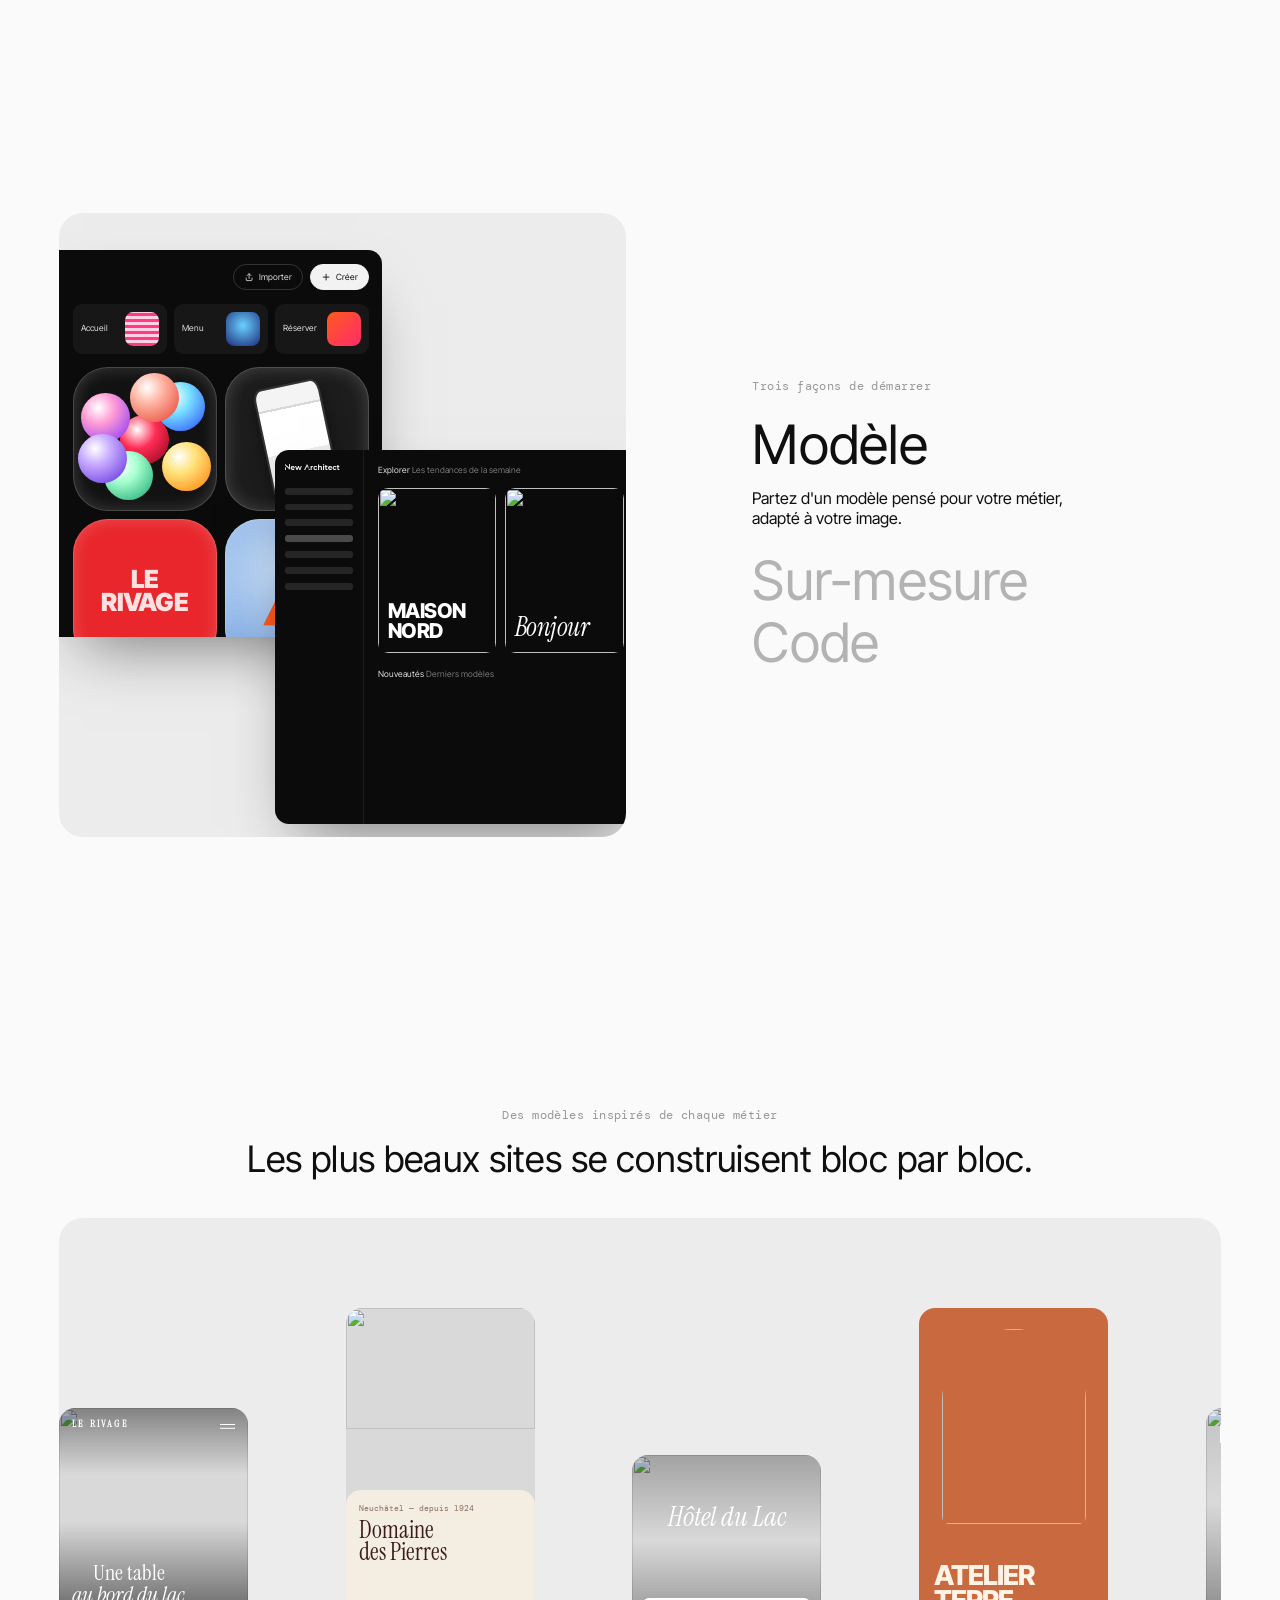
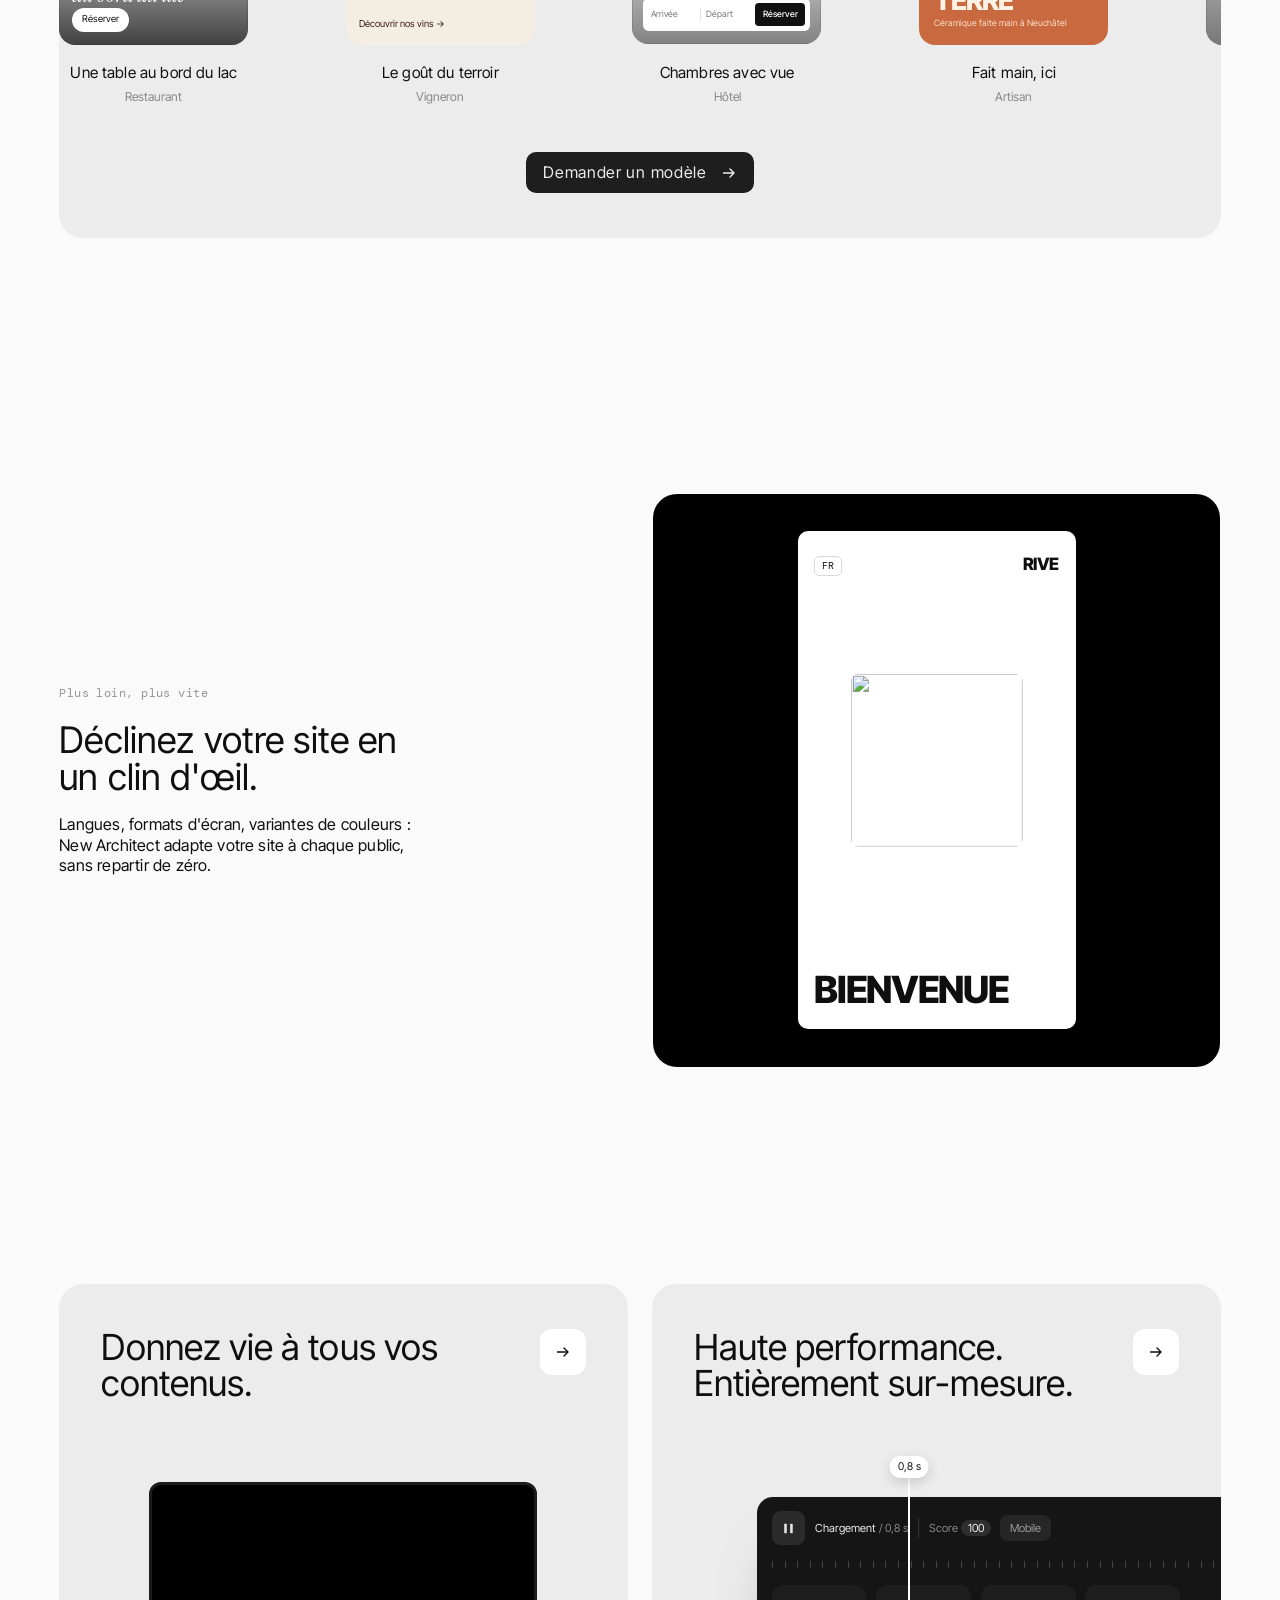
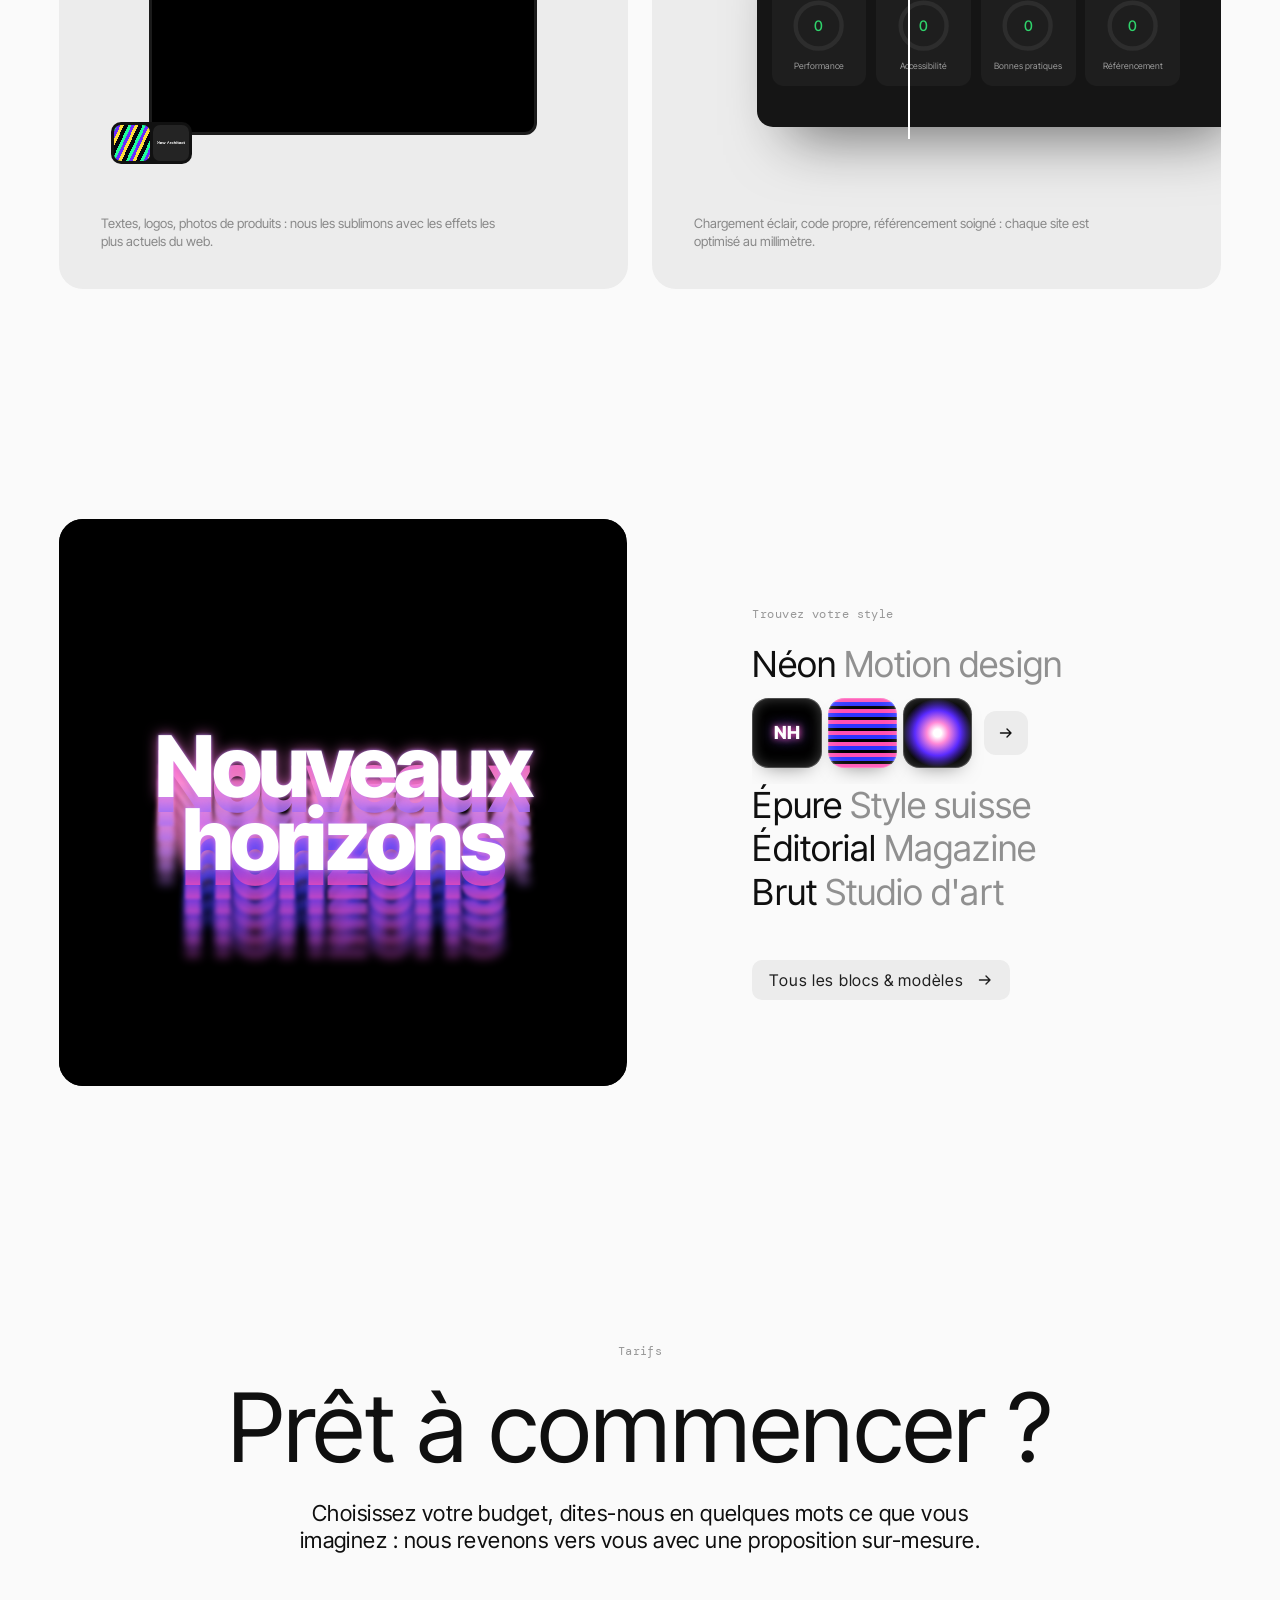
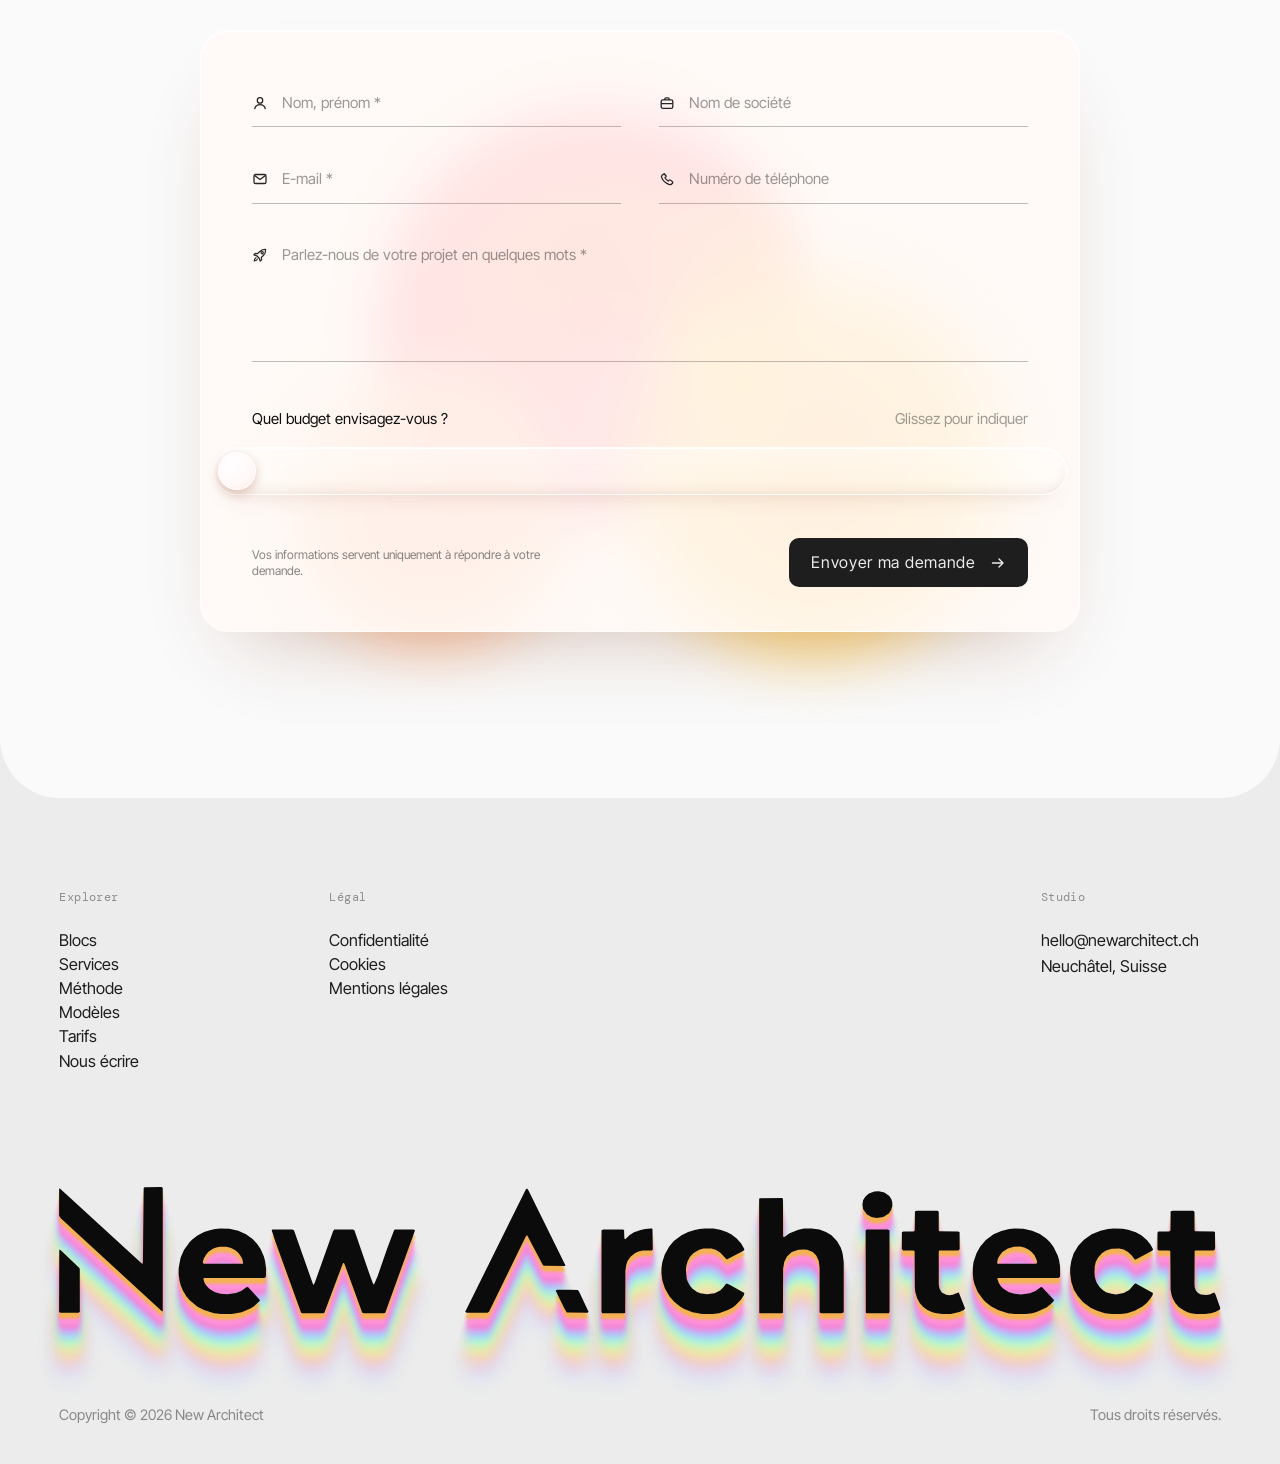
==== commit d6add2c5: "Barre de budget en verre dépoli, dégradé chaud qui se dévoile, échelle linéaire CHF 500 → 20'000 et " ====
--- a/index.html
+++ b/index.html
@@ -875,11 +875,12 @@
               <output class="qbud__out" data-budget-out for="qbud-range">Glissez pour indiquer</output>
             </div>
             <div class="qbud__bar">
-              <span class="qbud__track" aria-hidden="true"><span class="qbud__hover"></span><span class="qbud__fill"></span></span>
-              <span class="qbud__thumb" aria-hidden="true"><span class="qbud__tip" data-budget-tip></span></span>
-              <input class="qbud__range" id="qbud-range" type="range" min="0" max="1000" step="1" value="0" aria-labelledby="qbud-label" aria-valuetext="Non indiqué">
-            </div>
-            <div class="qbud__scale" aria-hidden="true"><span>CHF&nbsp;500</span><span>CHF&nbsp;30’000 et&nbsp;+</span></div>
+              <span class="qbud__track" aria-hidden="true">
+                <span class="qbud__fill"></span>
+                <span class="qbud__thumb"><span class="qbud__tip" data-budget-tip></span></span>
+              </span>
+              <input class="qbud__range" id="qbud-range" type="range" min="500" max="20000" step="100" value="500" aria-labelledby="qbud-label" aria-valuetext="Non indiqué">
+            </div>
           </div>
 
           <div class="quote__foot">
--- a/assets/css/style.css
+++ b/assets/css/style.css
@@ -2158,48 +2158,67 @@
 .qf.is-invalid input, .qf.is-invalid textarea { border-bottom-color: #e03a3a; }
 .qf.is-invalid .qf__ico { color: #e03a3a; }
 
-/* Budget : barre libre façon lecteur vidéo (aucun palier suggéré) */
-.qbud { --p: 0; margin: clamp(32px, 3.6vw, 50px) 0 0; }
-.qbud__head { display: flex; align-items: baseline; justify-content: space-between; gap: 16px; margin-bottom: 14px; }
+/* Budget : barre en verre dépoli, linéaire (la position correspond au montant), aucun palier suggéré */
+.qbud { --p: 0; --th: 38px; margin: clamp(32px, 3.6vw, 50px) 0 0; }
+.qbud__head { display: flex; align-items: baseline; justify-content: space-between; gap: 16px; margin-bottom: 16px; }
 .qbud__legend { font-size: clamp(15px, 1.1vw, 17px); }
-.qbud__out { font-size: clamp(15px, 1.15vw, 18px); font-variant-numeric: tabular-nums; white-space: nowrap; color: rgba(15, 15, 15, .4); transition: color .4s var(--ease); }
-.qbud.is-set .qbud__out { color: var(--ink); }
-.qbud__bar { position: relative; height: 30px; touch-action: none; }
+.qbud__out {
+  font-size: clamp(15px, 1.1vw, 17px);
+  font-variant-numeric: tabular-nums;
+  white-space: nowrap;
+  color: rgba(15, 15, 15, .4);
+  transition: color .4s var(--ease);
+}
+.qbud.is-set .qbud__out { font-size: clamp(20px, 1.6vw, 26px); color: var(--ink); letter-spacing: -.01em; }
+/* La barre déborde un peu dans la marge de la carte : plus longue, donc plus précise */
+.qbud__bar { position: relative; height: 48px; margin-inline: calc(clamp(22px, 4vw, 58px) * -1 + 12px); }
 .qbud__track {
   position: absolute;
-  left: 0;
-  right: 0;
-  top: 50%;
-  height: 4px;
-  margin-top: -2px;
-  border-radius: 4px;
-  background: rgba(15, 15, 15, .1);
-  overflow: hidden;
-  transition: height .25s var(--ease), margin-top .25s var(--ease);
-}
-.qbud__hover, .qbud__fill { position: absolute; left: 0; top: 0; bottom: 0; border-radius: inherit; }
-.qbud__hover { width: calc(var(--h, 0) * 100%); background: rgba(15, 15, 15, .1); opacity: 0; transition: opacity .25s var(--ease); }
-.qbud__fill { width: calc(var(--p) * 100%); background: linear-gradient(90deg, #ff6f61, #ff9a4d, #ffc94d); }
+  inset: 0;
+  padding: 4px;
+  border: 1px solid rgba(255, 255, 255, .85);
+  border-radius: 999px;
+  background: linear-gradient(180deg, rgba(255, 255, 255, .5), rgba(255, 255, 255, .22));
+  -webkit-backdrop-filter: blur(12px) saturate(1.4);
+  backdrop-filter: blur(12px) saturate(1.4);
+  box-shadow: inset 0 1px 0 rgba(255, 255, 255, .95), inset 0 -8px 16px -10px rgba(120, 50, 20, .18), 0 10px 26px -18px rgba(120, 50, 20, .35);
+  transition: box-shadow .4s var(--ease);
+}
+.qbud__bar:hover .qbud__track, .qbud.is-drag .qbud__track { box-shadow: inset 0 1px 0 rgba(255, 255, 255, .95), inset 0 -8px 16px -10px rgba(120, 50, 20, .18), 0 0 0 4px rgba(255, 150, 90, .14), 0 14px 30px -18px rgba(255, 110, 50, .45); }
+/* Remplissage : le dégradé s'étale sur toute la barre et se dévoile à mesure qu'on avance */
+.qbud__fill {
+  position: absolute;
+  left: 4px;
+  top: 4px;
+  bottom: 4px;
+  width: calc(var(--th) + (100% - 8px - var(--th)) * var(--p));
+  border-radius: 999px;
+  background: linear-gradient(90deg, #ff7a6b, #ff9a5a 30%, #ffb84d 55%, #ffcf6b 75%, #ff8fa3);
+  background-size: var(--tw, 600px) 100%;
+  box-shadow: inset 0 1px 0 rgba(255, 255, 255, .45), 0 6px 16px -8px rgba(255, 110, 50, .6);
+  opacity: .35;
+  transition: opacity .4s var(--ease);
+}
+.qbud.is-set .qbud__fill { opacity: 1; }
 .qbud__thumb {
   position: absolute;
-  top: 50%;
-  left: calc(var(--p) * 100%);
-  width: 16px;
-  height: 16px;
-  margin: -8px 0 0 -8px;
+  top: 4px;
+  left: calc(4px + (100% - 8px - var(--th)) * var(--p));
+  width: var(--th);
+  height: var(--th);
   border-radius: 50%;
-  background: #fff;
-  box-shadow: 0 0 0 3px #ff8a4d, 0 4px 12px rgba(255, 110, 50, .35);
-  transform: scale(.55);
-  transition: transform .3s var(--spring);
-  pointer-events: none;
-}
+  background: radial-gradient(circle at 35% 30%, #fff, rgba(255, 255, 255, .86) 60%, rgba(255, 240, 230, .8));
+  box-shadow: inset 0 0 0 1px rgba(255, 255, 255, .9), 0 4px 12px rgba(120, 50, 20, .22);
+  transition: transform .35s var(--spring);
+}
+.qbud__bar:hover .qbud__thumb { transform: scale(1.06); }
+.qbud.is-drag .qbud__thumb { transform: scale(1.12); }
 .qbud__tip {
   position: absolute;
   left: 50%;
-  bottom: calc(100% + 12px);
-  padding: 6px 10px;
-  border-radius: 8px;
+  bottom: calc(100% + 14px);
+  padding: 6px 11px;
+  border-radius: 9px;
   background: var(--ui);
   color: #fff;
   font-size: 13px;
@@ -2208,25 +2227,30 @@
   opacity: 0;
   transform: translate(-50%, 4px);
   transition: opacity .25s var(--ease), transform .25s var(--ease);
-}
+  pointer-events: none;
+}
+.qbud.is-drag .qbud__tip, .qbud__bar:has(.qbud__range:focus-visible) .qbud__tip { opacity: 1; transform: translate(-50%, 0); }
+/* Curseur natif invisible mais de la même taille : le doigt et la souris tombent juste */
 .qbud__range {
   position: absolute;
   inset: 0;
   width: 100%;
   height: 100%;
   margin: 0;
+  padding: 0 4px;
   opacity: 0;
-  cursor: pointer;
+  cursor: grab;
+  touch-action: pan-y;
+  -webkit-tap-highlight-color: transparent;
+  accent-color: #ff8a4d;
   -webkit-appearance: none;
   appearance: none;
-}
-/* Au survol (ou pendant le glissement), la barre s'épaissit et le curseur apparaît, comme sur YouTube */
-.qbud__bar:hover .qbud__track, .qbud.is-drag .qbud__track, .qbud__bar:focus-within .qbud__track { height: 7px; margin-top: -3.5px; }
-.qbud__bar:hover .qbud__hover { opacity: 1; }
-.qbud__bar:hover .qbud__thumb, .qbud.is-drag .qbud__thumb, .qbud__bar:focus-within .qbud__thumb, .qbud.is-set .qbud__thumb { transform: scale(1); }
-.qbud.is-drag .qbud__tip, .qbud__bar:focus-within .qbud__tip { opacity: 1; transform: translate(-50%, 0); }
-.qbud__bar:has(.qbud__range:focus-visible) .qbud__track { outline: 2px solid rgba(255, 128, 70, .8); outline-offset: 4px; }
-.qbud__scale { display: flex; justify-content: space-between; margin-top: 6px; font-size: 12px; color: rgba(15, 15, 15, .4); }
+  background: transparent;
+}
+.qbud__range:active { cursor: grabbing; }
+.qbud__range::-webkit-slider-thumb { -webkit-appearance: none; width: var(--th); height: var(--th); border: 0; }
+.qbud__range::-moz-range-thumb { width: var(--th); height: var(--th); border: 0; }
+.qbud__bar:has(.qbud__range:focus-visible) .qbud__track { outline: 2px solid rgba(255, 128, 70, .8); outline-offset: 3px; }
 .quote__foot { display: flex; align-items: center; justify-content: space-between; gap: 20px; margin-top: clamp(30px, 3.4vw, 46px); }
 .quote__note { max-width: 28em; font-size: clamp(12px, .9vw, 14px); line-height: 1.35; color: rgba(15, 15, 15, .5); }
 .quote__note.is-error { color: #d22f2f; }
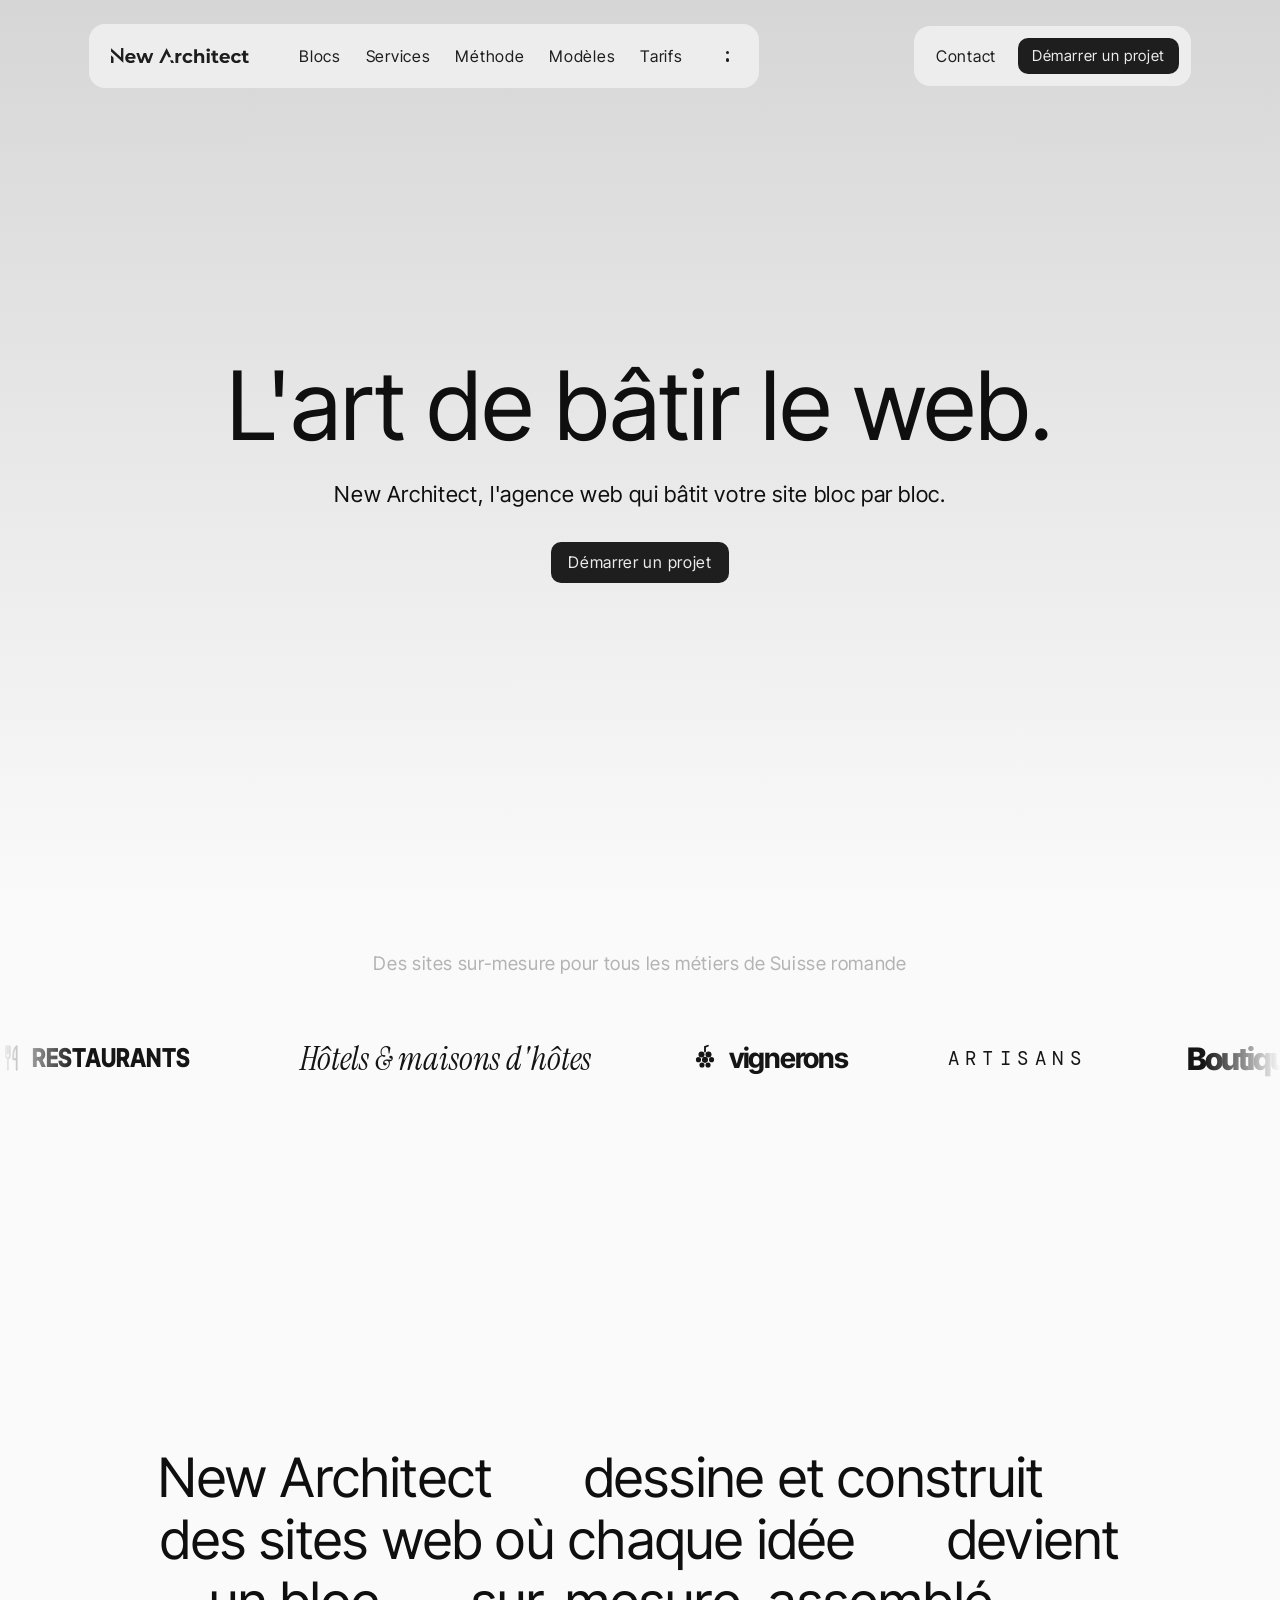
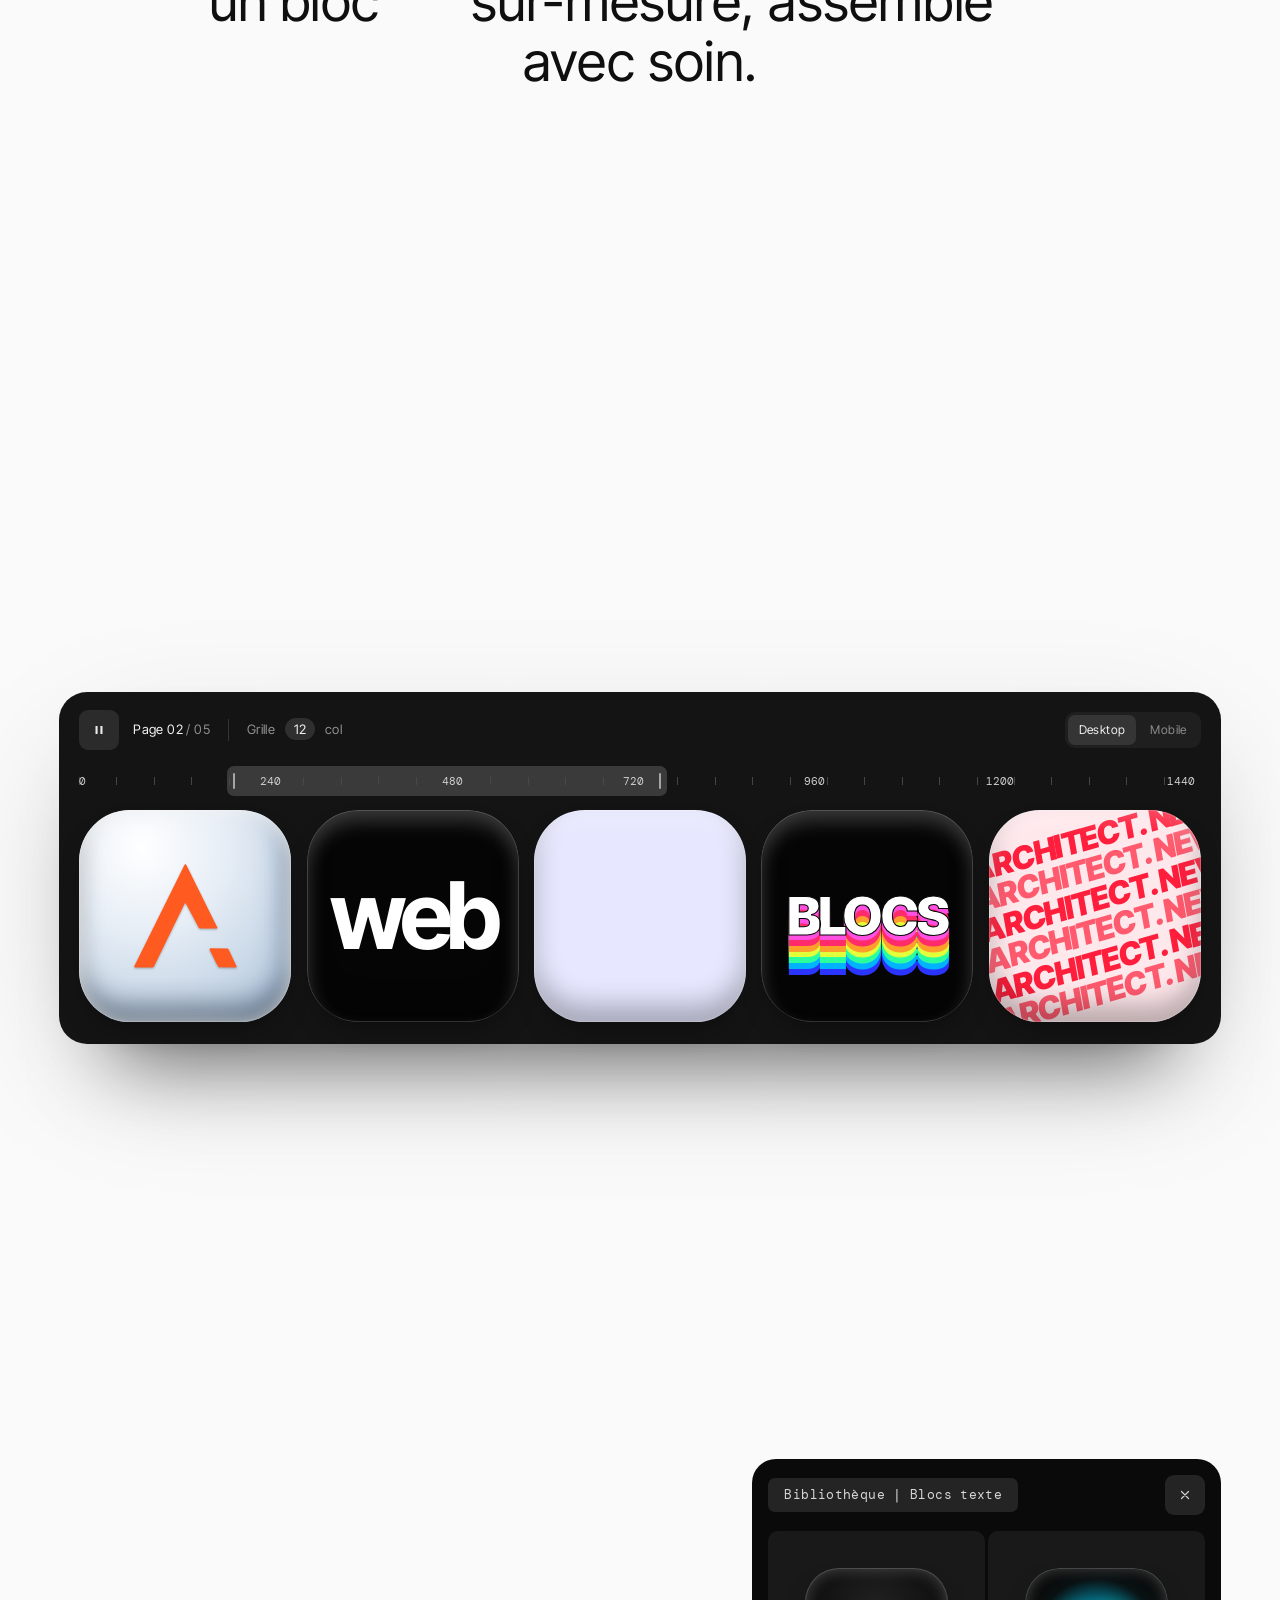
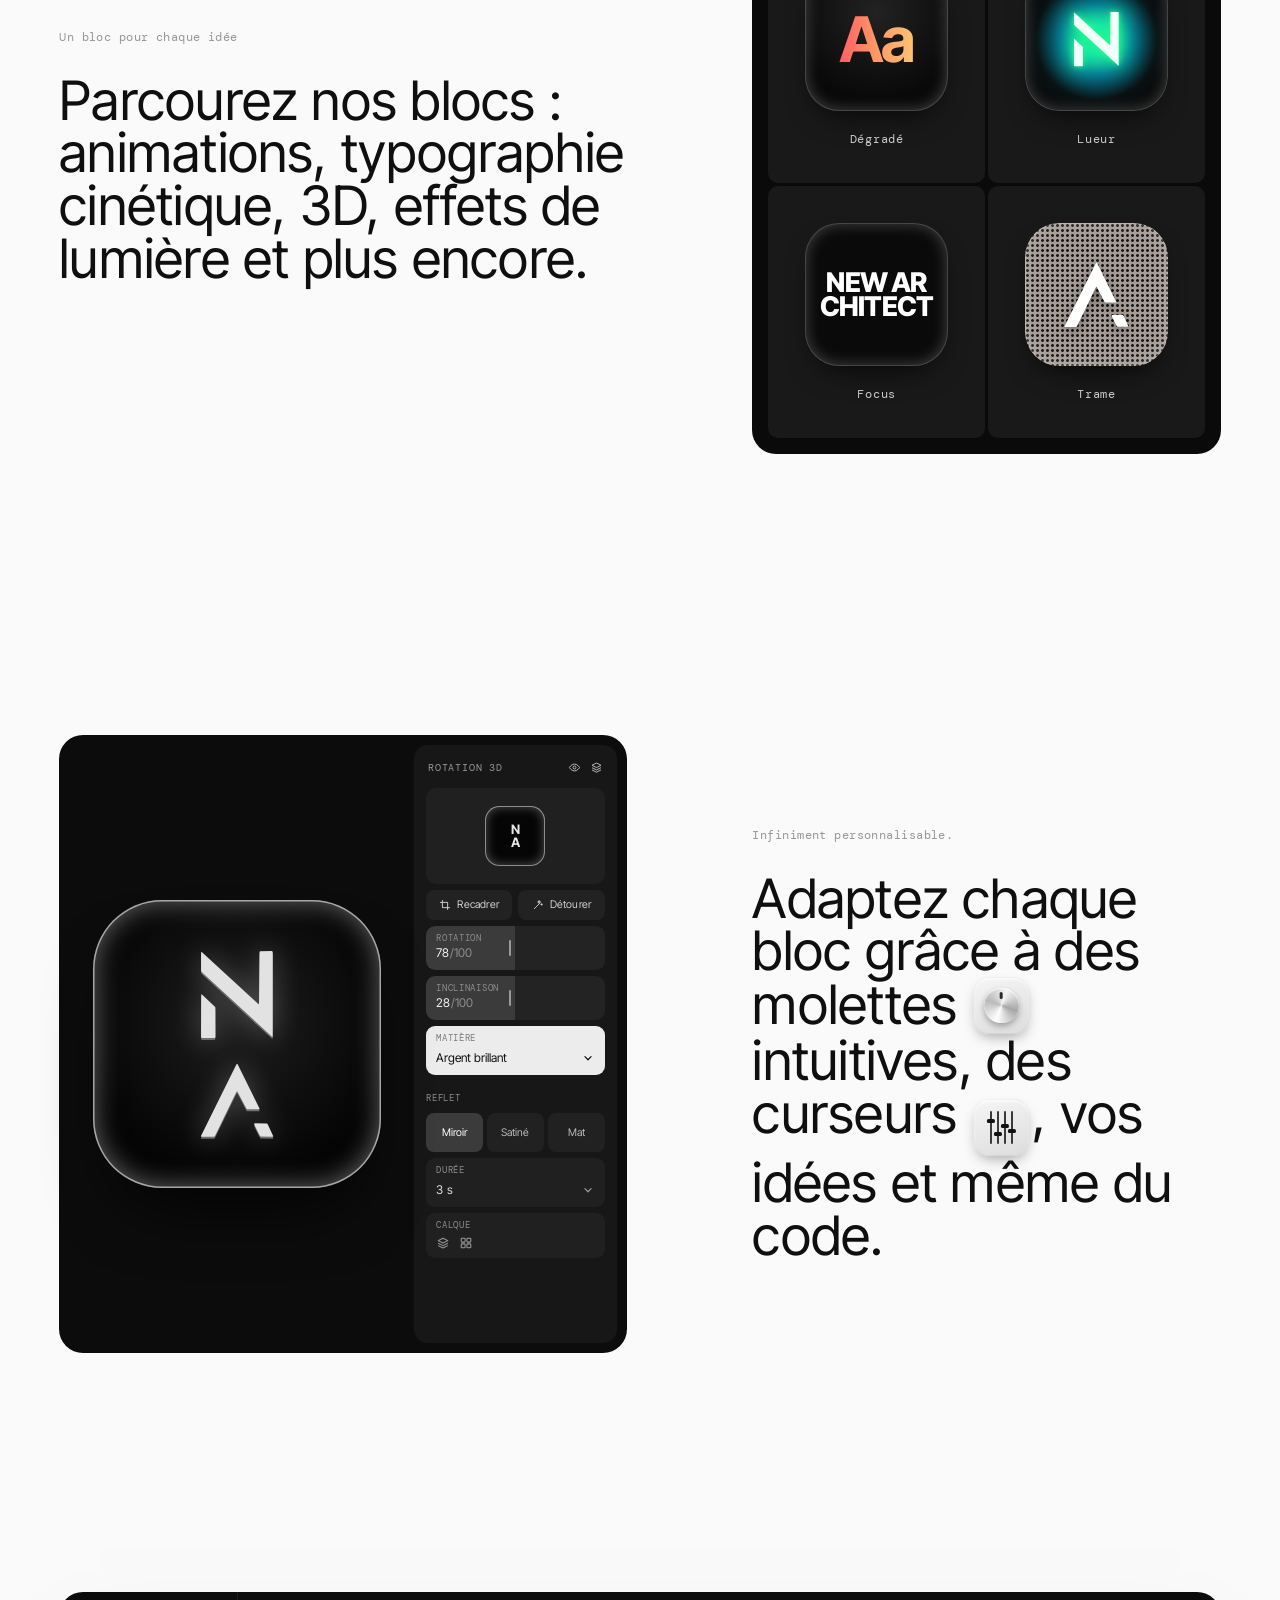
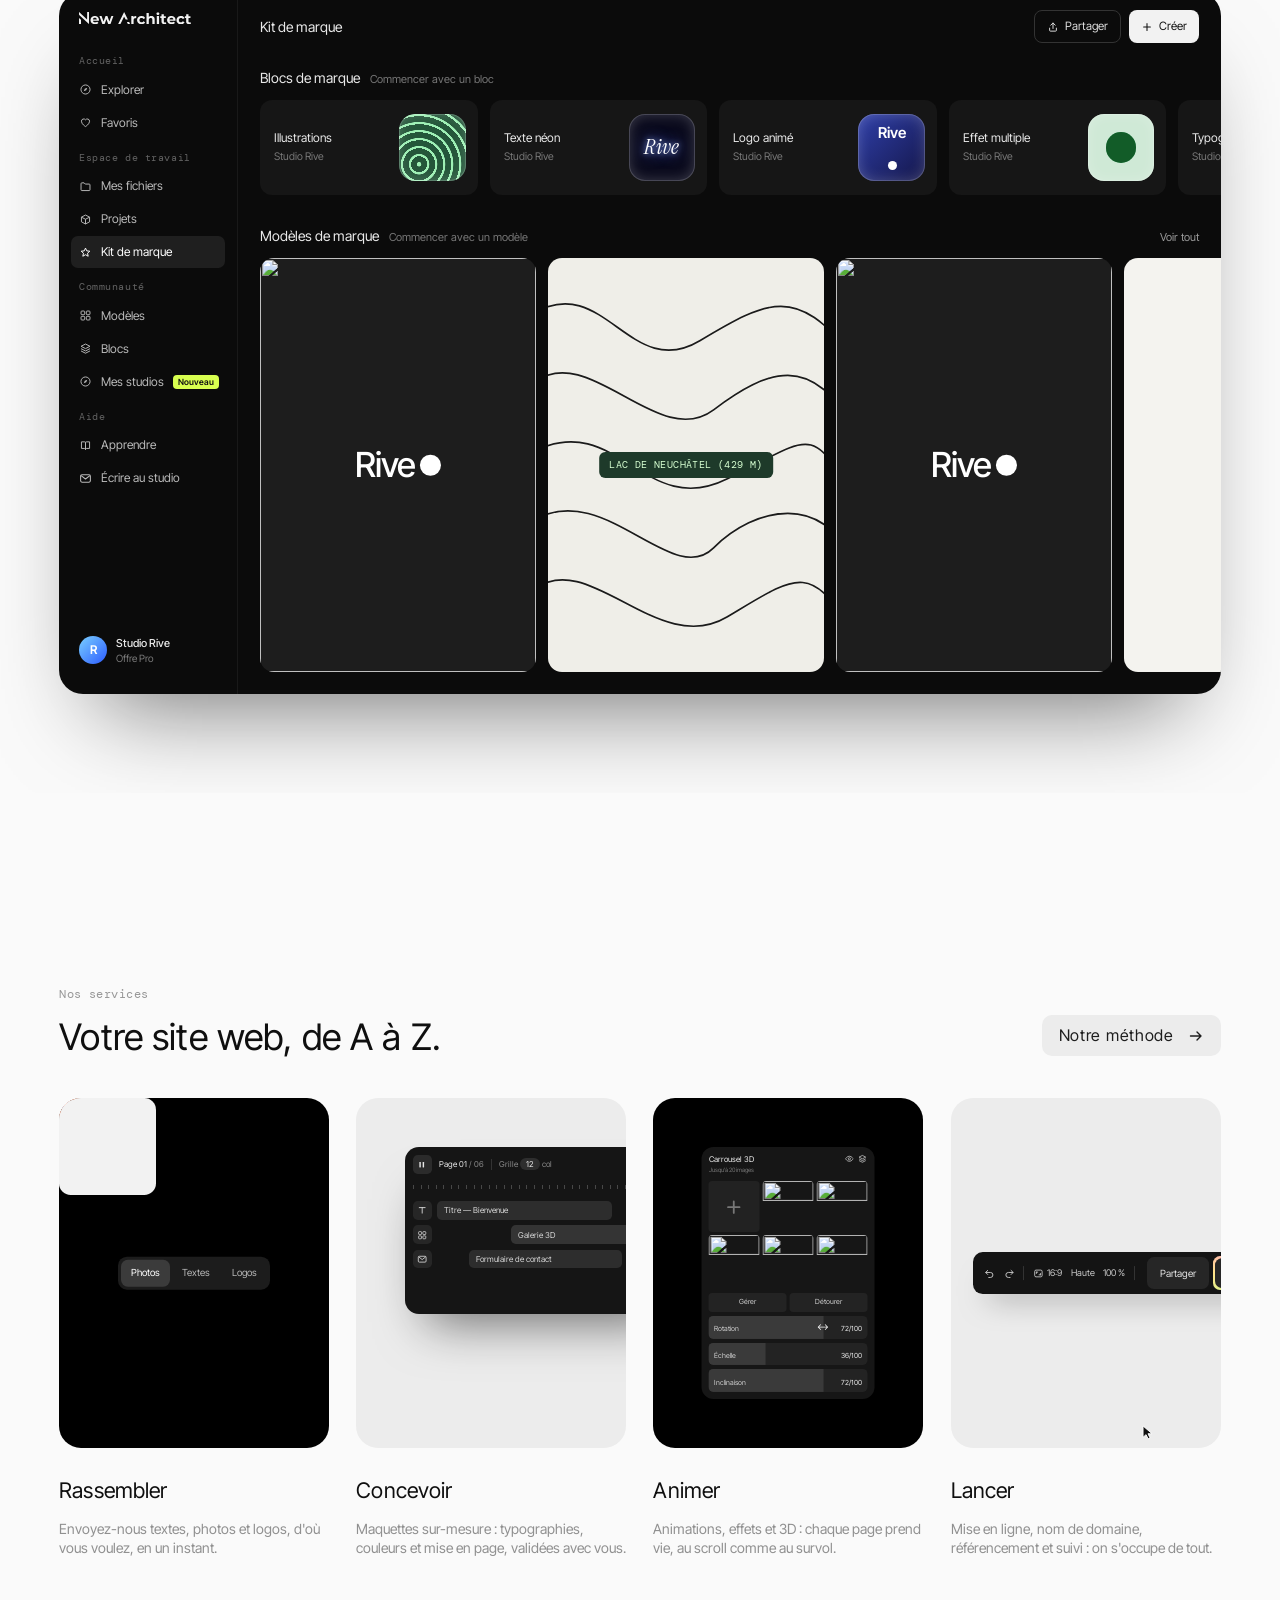
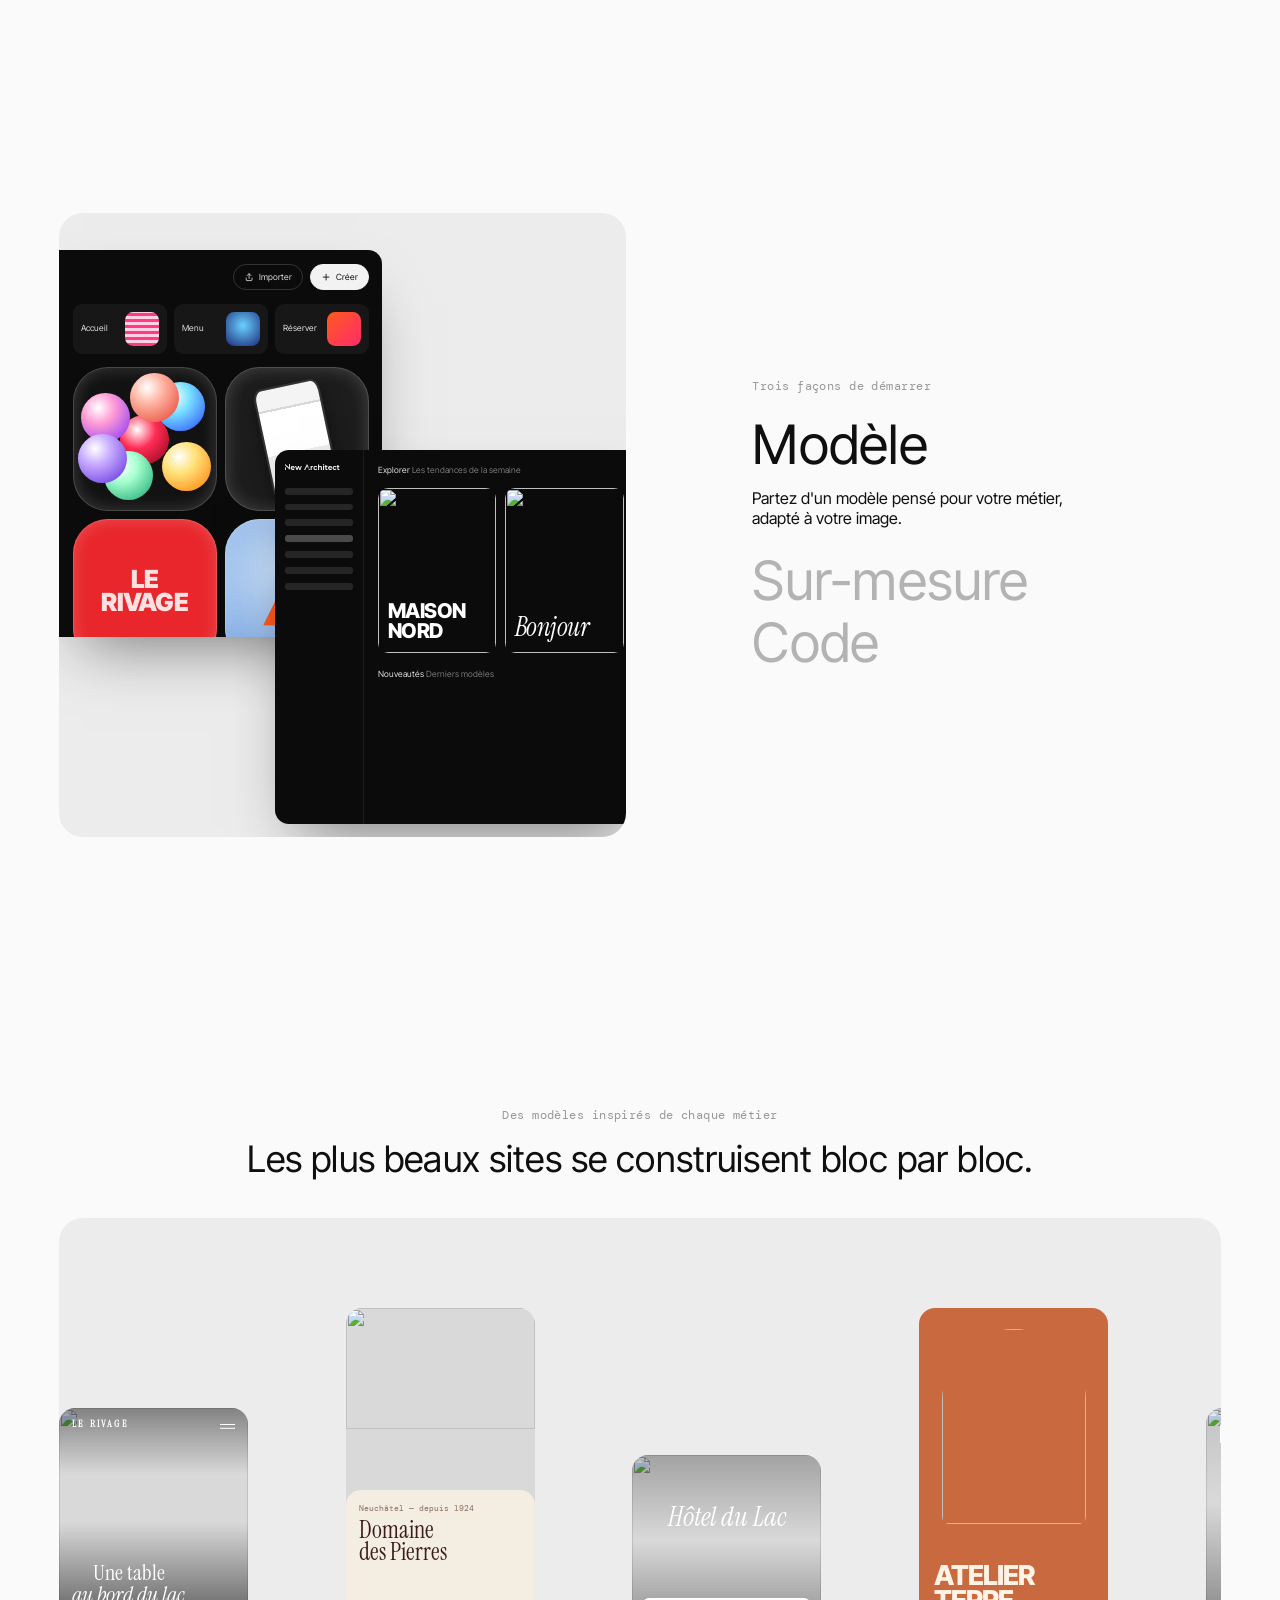
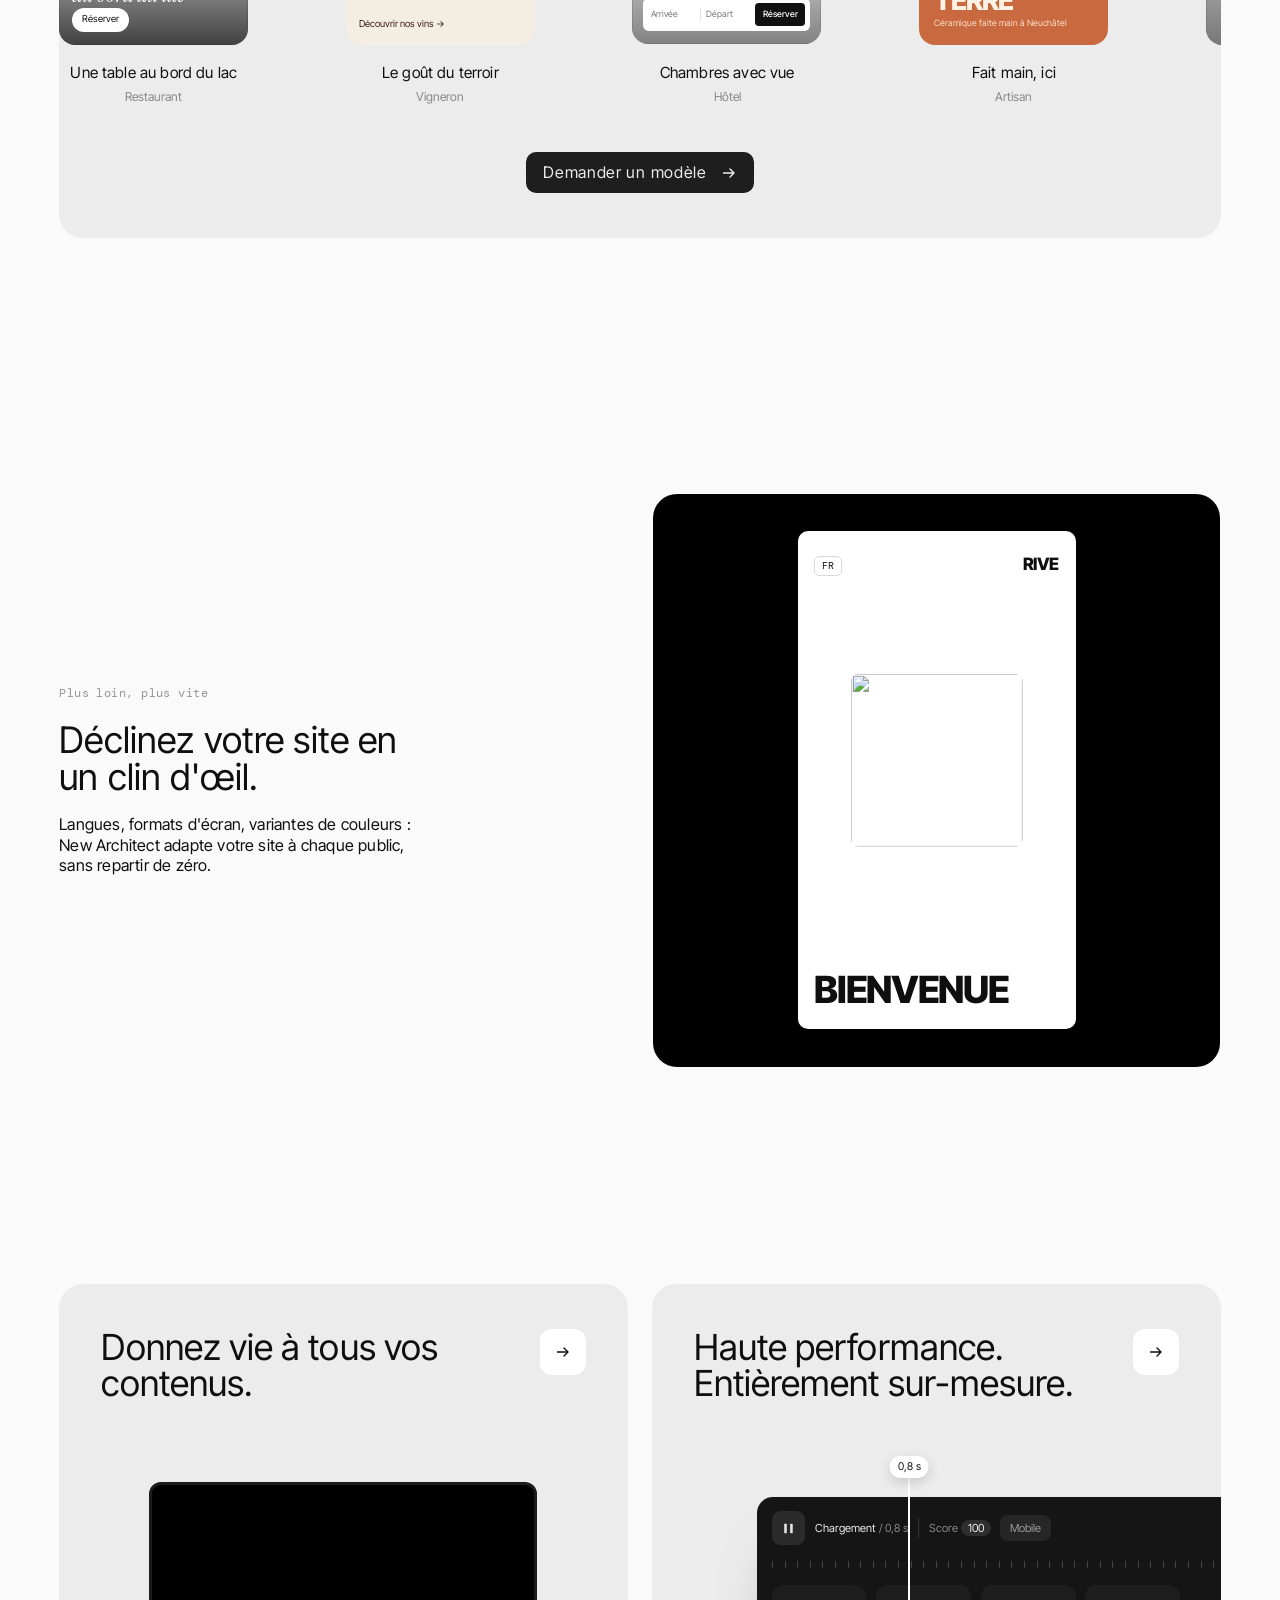
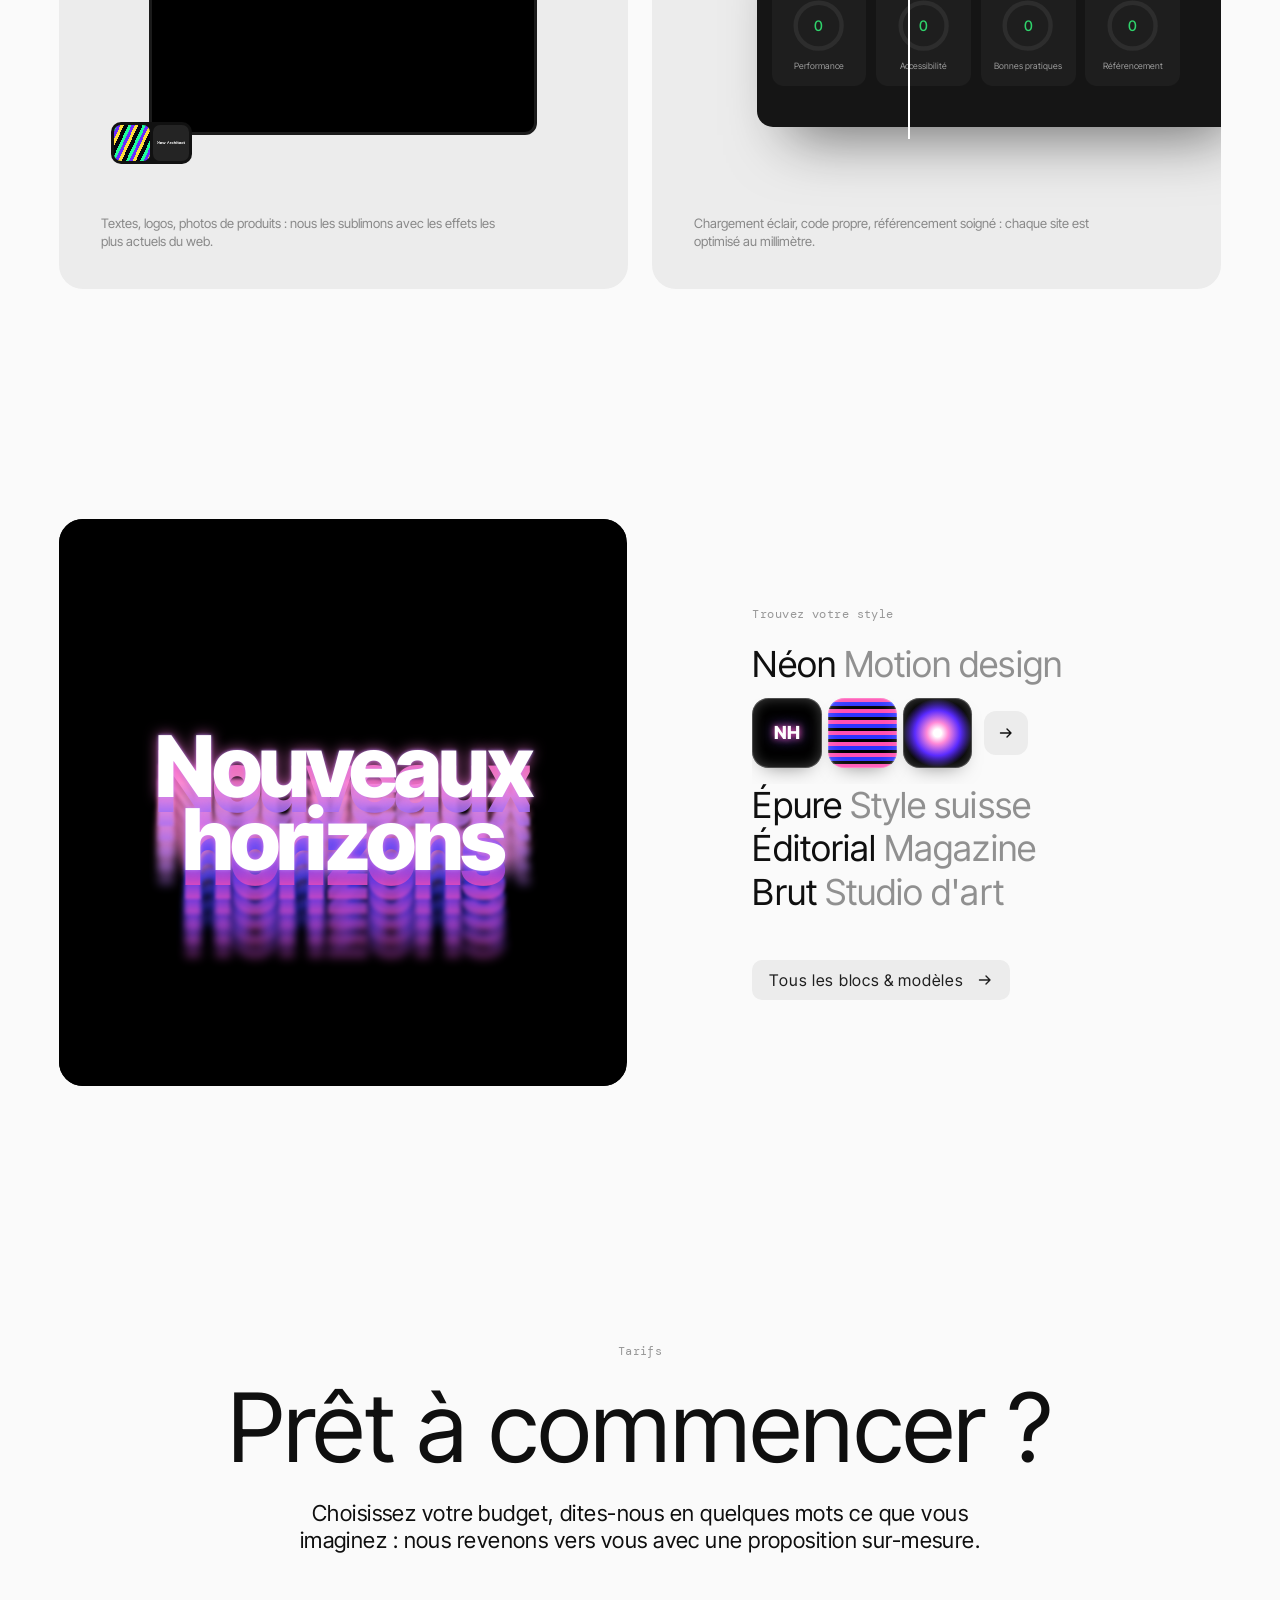
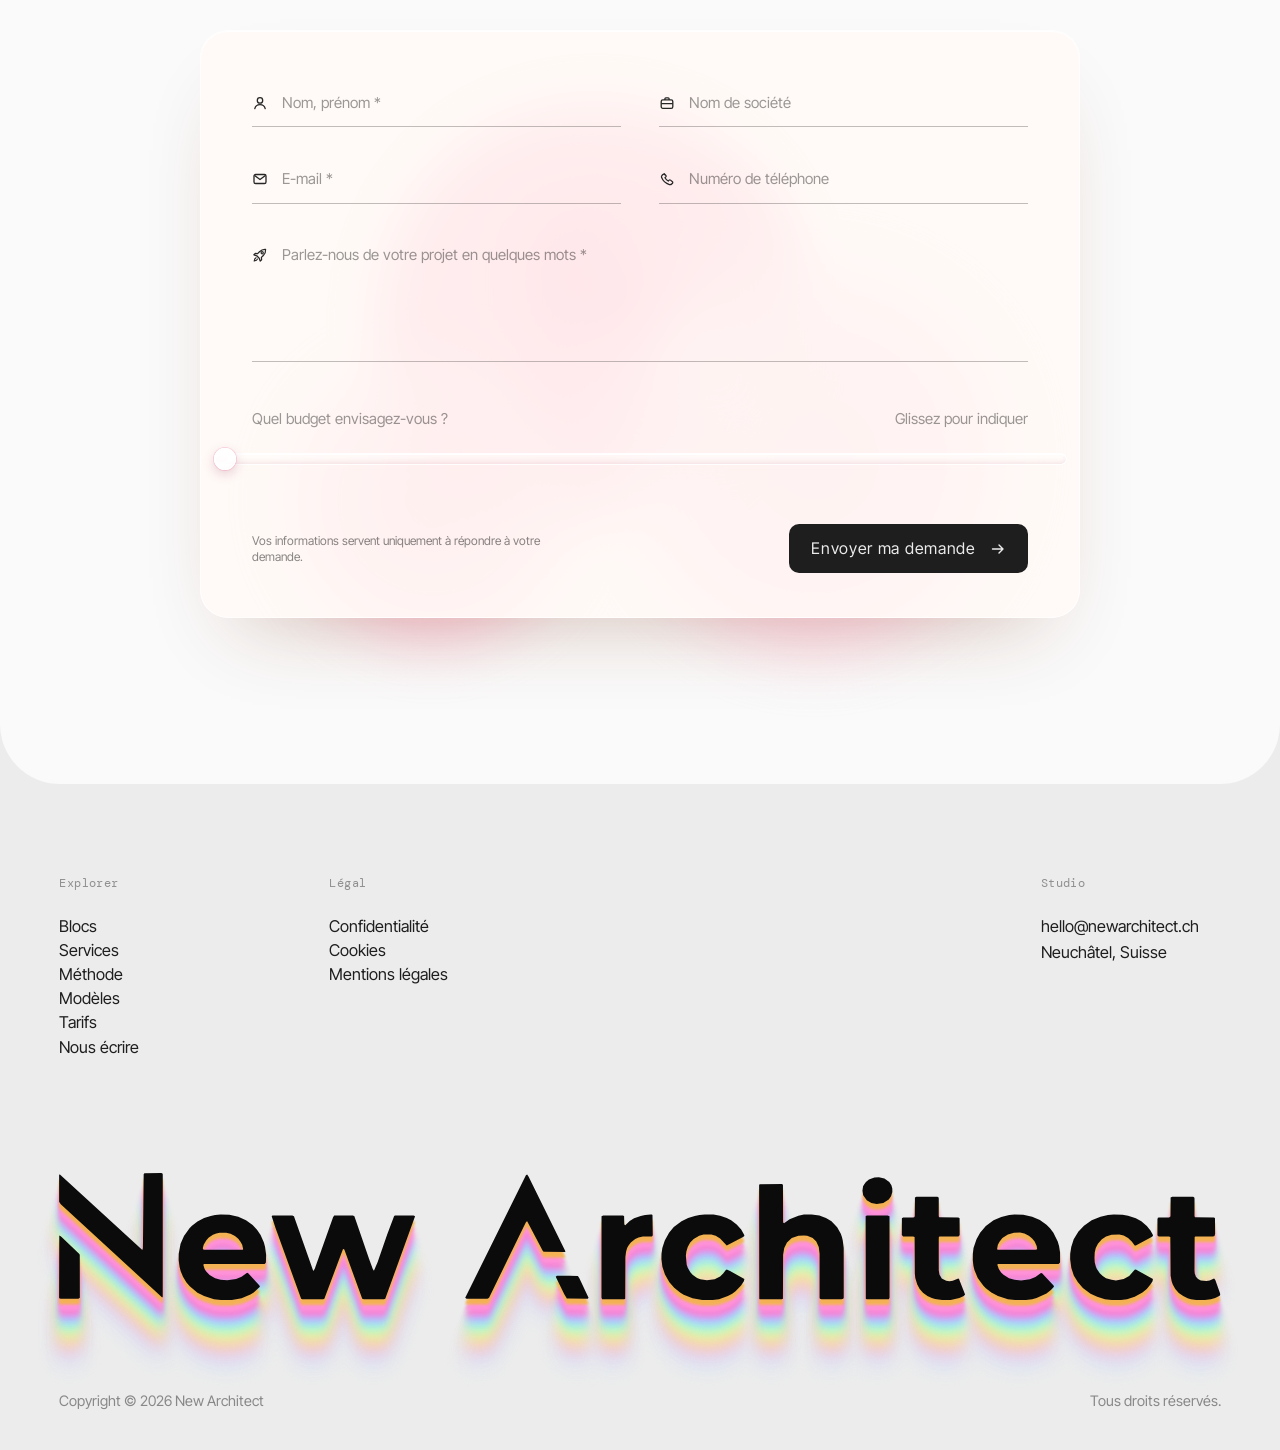
==== commit aabbcfe1: "Budget minimum CHF 1500, fond du formulaire en rose Co-Authored-By: Claude Opus 5.5 <noreply@anthrop" ====
--- a/index.html
+++ b/index.html
@@ -879,7 +879,7 @@
                 <span class="qbud__fill"></span>
                 <span class="qbud__thumb"><span class="qbud__tip" data-budget-tip></span></span>
               </span>
-              <input class="qbud__range" id="qbud-range" type="range" min="500" max="20000" step="100" value="500" aria-labelledby="qbud-label" aria-valuetext="Non indiqué">
+              <input class="qbud__range" id="qbud-range" type="range" min="1500" max="20000" step="100" value="1500" aria-labelledby="qbud-label" aria-valuetext="Non indiqué">
             </div>
           </div>
 
--- a/assets/css/style.css
+++ b/assets/css/style.css
@@ -2089,9 +2089,9 @@
   transition: transform 1.4s var(--ease);
 }
 .qb { position: absolute; aspect-ratio: 1; border-radius: 50%; filter: blur(36px); opacity: .9; animation: qbFloat 14s ease-in-out infinite alternate; will-change: transform; /* flou calculé une fois, puis simplement déplacé */ }
-.qb--1 { left: 26%; top: 18%; width: 40%; background: radial-gradient(circle at 40% 40%, #ff7a59, #ff4f7b 55%, transparent 72%); }
-.qb--2 { left: 46%; top: 38%; width: 40%; background: radial-gradient(circle at 50% 50%, #ffa23d, #ffd56b 50%, transparent 72%); animation-duration: 17s; animation-delay: -5s; }
-.qb--3 { left: 16%; top: 52%; width: 30%; background: radial-gradient(circle, #ff9a7a, #ffc29b 50%, transparent 72%); animation-duration: 12s; animation-delay: -8s; opacity: .8; }
+.qb--1 { left: 26%; top: 18%; width: 40%; background: radial-gradient(circle at 40% 40%, #ff6f9c, #ff8fb3 55%, transparent 72%); opacity: .75; }
+.qb--2 { left: 46%; top: 38%; width: 40%; background: radial-gradient(circle at 50% 50%, #ffb7cf, #ffd3e2 50%, transparent 72%); opacity: .85; animation-duration: 17s; animation-delay: -5s; }
+.qb--3 { left: 16%; top: 52%; width: 30%; background: radial-gradient(circle, #ff8fb3, #ffc3d6 50%, transparent 72%); animation-duration: 12s; animation-delay: -8s; opacity: .7; }
 .qb--prism {
   left: 40%;
   top: 30%;
@@ -2099,7 +2099,7 @@
   border-radius: 26%;
   filter: blur(12px);
   opacity: .8;
-  background: conic-gradient(from var(--a, 0deg), #ff8a65, #ffb74d, #ffd54f, #ff7f9e, #ff6f61, #ff8a65);
+  background: conic-gradient(from var(--a, 0deg), #ff8fb3, #ffb7cf, #ffd3e2, #ff9ec4, #ff6f9c, #ff8fb3);
   animation: qbTurn 22s linear infinite; /* rotation seule : pas de redessin à chaque image */
 }
 @keyframes qbFloat {
@@ -2147,76 +2147,74 @@
   right: 0;
   bottom: 0;
   height: 1.5px;
-  background: linear-gradient(90deg, #ff6f61, #ff9a4d, #ffc94d);
+  background: linear-gradient(90deg, #ff6f9c, #ff8fb3 45%, #ffb7cf 80%, #ffd3e2);
   transform: scaleX(0);
   transform-origin: left;
   transition: transform .7s var(--ease);
 }
 .qf:hover .qf__line { transform: scaleX(.18); }
 .qf:focus-within .qf__line { transform: scaleX(1); }
-.qf:focus-within .qf__ico { color: #e8643c; transform: scale(1.15); }
+.qf:focus-within .qf__ico { color: #f2668f; transform: scale(1.15); }
 .qf.is-invalid input, .qf.is-invalid textarea { border-bottom-color: #e03a3a; }
 .qf.is-invalid .qf__ico { color: #e03a3a; }
 
-/* Budget : barre en verre dépoli, linéaire (la position correspond au montant), aucun palier suggéré */
-.qbud { --p: 0; --th: 38px; margin: clamp(32px, 3.6vw, 50px) 0 0; }
-.qbud__head { display: flex; align-items: baseline; justify-content: space-between; gap: 16px; margin-bottom: 16px; }
-.qbud__legend { font-size: clamp(15px, 1.1vw, 17px); }
-.qbud__out {
-  font-size: clamp(15px, 1.1vw, 17px);
-  font-variant-numeric: tabular-nums;
-  white-space: nowrap;
-  color: rgba(15, 15, 15, .4);
-  transition: color .4s var(--ease);
-}
-.qbud.is-set .qbud__out { font-size: clamp(20px, 1.6vw, 26px); color: var(--ink); letter-spacing: -.01em; }
-/* La barre déborde un peu dans la marge de la carte : plus longue, donc plus précise */
-.qbud__bar { position: relative; height: 48px; margin-inline: calc(clamp(22px, 4vw, 58px) * -1 + 12px); }
+/* Budget : barre fine en verre dépoli, mais grande zone de prise ; linéaire, aucun palier suggéré */
+.qbud { --p: 0; --th: 22px; margin: clamp(32px, 3.6vw, 50px) 0 0; }
+.qbud__head { display: flex; align-items: baseline; justify-content: space-between; gap: 16px; margin-bottom: 6px; padding-left: 0; }
+/* Même texte « verre » que les champs du formulaire */
+.qbud__legend, .qbud__out { font-size: clamp(15px, 1.1vw, 17px); color: rgba(15, 15, 15, .42); }
+.qbud__out { font-variant-numeric: tabular-nums; white-space: nowrap; transition: color .4s var(--ease); }
+.qbud.is-set .qbud__out { color: var(--ink); }
+/* La zone de prise reste haute (44 px) : la barre est fine mais facile à attraper */
+.qbud__bar { position: relative; height: 44px; margin-inline: calc(clamp(22px, 4vw, 58px) * -1 + 12px); }
 .qbud__track {
   position: absolute;
-  inset: 0;
-  padding: 4px;
+  left: 0;
+  right: 0;
+  top: 50%;
+  height: 12px;
+  margin-top: -6px;
   border: 1px solid rgba(255, 255, 255, .85);
   border-radius: 999px;
-  background: linear-gradient(180deg, rgba(255, 255, 255, .5), rgba(255, 255, 255, .22));
+  background: linear-gradient(180deg, rgba(255, 255, 255, .55), rgba(255, 255, 255, .22));
   -webkit-backdrop-filter: blur(12px) saturate(1.4);
   backdrop-filter: blur(12px) saturate(1.4);
-  box-shadow: inset 0 1px 0 rgba(255, 255, 255, .95), inset 0 -8px 16px -10px rgba(120, 50, 20, .18), 0 10px 26px -18px rgba(120, 50, 20, .35);
+  box-shadow: inset 0 1px 0 rgba(255, 255, 255, .95), inset 0 -3px 6px -3px rgba(150, 40, 80, .15), 0 6px 18px -12px rgba(150, 40, 80, .3);
   transition: box-shadow .4s var(--ease);
 }
-.qbud__bar:hover .qbud__track, .qbud.is-drag .qbud__track { box-shadow: inset 0 1px 0 rgba(255, 255, 255, .95), inset 0 -8px 16px -10px rgba(120, 50, 20, .18), 0 0 0 4px rgba(255, 150, 90, .14), 0 14px 30px -18px rgba(255, 110, 50, .45); }
-/* Remplissage : le dégradé s'étale sur toute la barre et se dévoile à mesure qu'on avance */
+.qbud__bar:hover .qbud__track, .qbud.is-drag .qbud__track { box-shadow: inset 0 1px 0 rgba(255, 255, 255, .95), inset 0 -3px 6px -3px rgba(150, 40, 80, .15), 0 0 0 4px rgba(255, 140, 180, .14), 0 8px 22px -12px rgba(240, 90, 140, .4); }
+/* Remplissage rose : le dégradé couvre toute la barre et se dévoile en avançant */
 .qbud__fill {
   position: absolute;
-  left: 4px;
-  top: 4px;
-  bottom: 4px;
-  width: calc(var(--th) + (100% - 8px - var(--th)) * var(--p));
+  left: 2px;
+  top: 2px;
+  bottom: 2px;
+  width: calc(var(--th) / 2 + (100% - var(--th)) * var(--p));
   border-radius: 999px;
-  background: linear-gradient(90deg, #ff7a6b, #ff9a5a 30%, #ffb84d 55%, #ffcf6b 75%, #ff8fa3);
+  background: linear-gradient(90deg, #ff6f9c, #ff8fb3 45%, #ffb7cf 80%, #ffd3e2);
   background-size: var(--tw, 600px) 100%;
-  box-shadow: inset 0 1px 0 rgba(255, 255, 255, .45), 0 6px 16px -8px rgba(255, 110, 50, .6);
   opacity: .35;
   transition: opacity .4s var(--ease);
 }
 .qbud.is-set .qbud__fill { opacity: 1; }
 .qbud__thumb {
   position: absolute;
-  top: 4px;
-  left: calc(4px + (100% - 8px - var(--th)) * var(--p));
+  top: 50%;
+  left: calc((100% - var(--th)) * var(--p));
   width: var(--th);
   height: var(--th);
+  margin-top: calc(var(--th) / -2);
   border-radius: 50%;
-  background: radial-gradient(circle at 35% 30%, #fff, rgba(255, 255, 255, .86) 60%, rgba(255, 240, 230, .8));
-  box-shadow: inset 0 0 0 1px rgba(255, 255, 255, .9), 0 4px 12px rgba(120, 50, 20, .22);
+  background: radial-gradient(circle at 35% 30%, #fff, rgba(255, 255, 255, .9) 60%, rgba(255, 235, 242, .85));
+  box-shadow: inset 0 0 0 1px rgba(255, 255, 255, .95), 0 0 0 1px rgba(240, 110, 150, .25), 0 4px 12px rgba(150, 40, 80, .22);
   transition: transform .35s var(--spring);
 }
-.qbud__bar:hover .qbud__thumb { transform: scale(1.06); }
-.qbud.is-drag .qbud__thumb { transform: scale(1.12); }
+.qbud__bar:hover .qbud__thumb { transform: scale(1.12); }
+.qbud.is-drag .qbud__thumb { transform: scale(1.25); }
 .qbud__tip {
   position: absolute;
   left: 50%;
-  bottom: calc(100% + 14px);
+  bottom: calc(100% + 12px);
   padding: 6px 11px;
   border-radius: 9px;
   background: var(--ui);
@@ -2230,27 +2228,28 @@
   pointer-events: none;
 }
 .qbud.is-drag .qbud__tip, .qbud__bar:has(.qbud__range:focus-visible) .qbud__tip { opacity: 1; transform: translate(-50%, 0); }
-/* Curseur natif invisible mais de la même taille : le doigt et la souris tombent juste */
+/* Curseur natif invisible, même largeur que la bille et toute la hauteur de la zone de prise */
 .qbud__range {
   position: absolute;
   inset: 0;
   width: 100%;
   height: 100%;
   margin: 0;
-  padding: 0 4px;
+  padding: 0;
   opacity: 0;
   cursor: grab;
   touch-action: pan-y;
   -webkit-tap-highlight-color: transparent;
-  accent-color: #ff8a4d;
+  accent-color: #f2668f;
   -webkit-appearance: none;
   appearance: none;
   background: transparent;
 }
 .qbud__range:active { cursor: grabbing; }
-.qbud__range::-webkit-slider-thumb { -webkit-appearance: none; width: var(--th); height: var(--th); border: 0; }
-.qbud__range::-moz-range-thumb { width: var(--th); height: var(--th); border: 0; }
-.qbud__bar:has(.qbud__range:focus-visible) .qbud__track { outline: 2px solid rgba(255, 128, 70, .8); outline-offset: 3px; }
+.qbud__range::-webkit-slider-runnable-track { height: 44px; }
+.qbud__range::-webkit-slider-thumb { -webkit-appearance: none; width: var(--th); height: 44px; border: 0; }
+.qbud__range::-moz-range-thumb { width: var(--th); height: 44px; border: 0; }
+.qbud__bar:has(.qbud__range:focus-visible) .qbud__track { outline: 2px solid rgba(240, 100, 150, .7); outline-offset: 4px; }
 .quote__foot { display: flex; align-items: center; justify-content: space-between; gap: 20px; margin-top: clamp(30px, 3.4vw, 46px); }
 .quote__note { max-width: 28em; font-size: clamp(12px, .9vw, 14px); line-height: 1.35; color: rgba(15, 15, 15, .5); }
 .quote__note.is-error { color: #d22f2f; }
@@ -2404,7 +2403,7 @@
   .gcard { width: 160px; }
   .quote__title { font-size: 12vw; }
   .qf-grid { grid-template-columns: minmax(0, 1fr); }
-  .qbud__head { flex-direction: column; align-items: flex-start; gap: 4px; }
+  .qbud__head { flex-direction: column; align-items: flex-start; gap: 2px; }
   .quote__foot { flex-direction: column-reverse; align-items: stretch; }
   .quote__note { text-align: center; }
   .ftr__cols { grid-template-columns: minmax(0, 1fr) minmax(0, 1fr); }
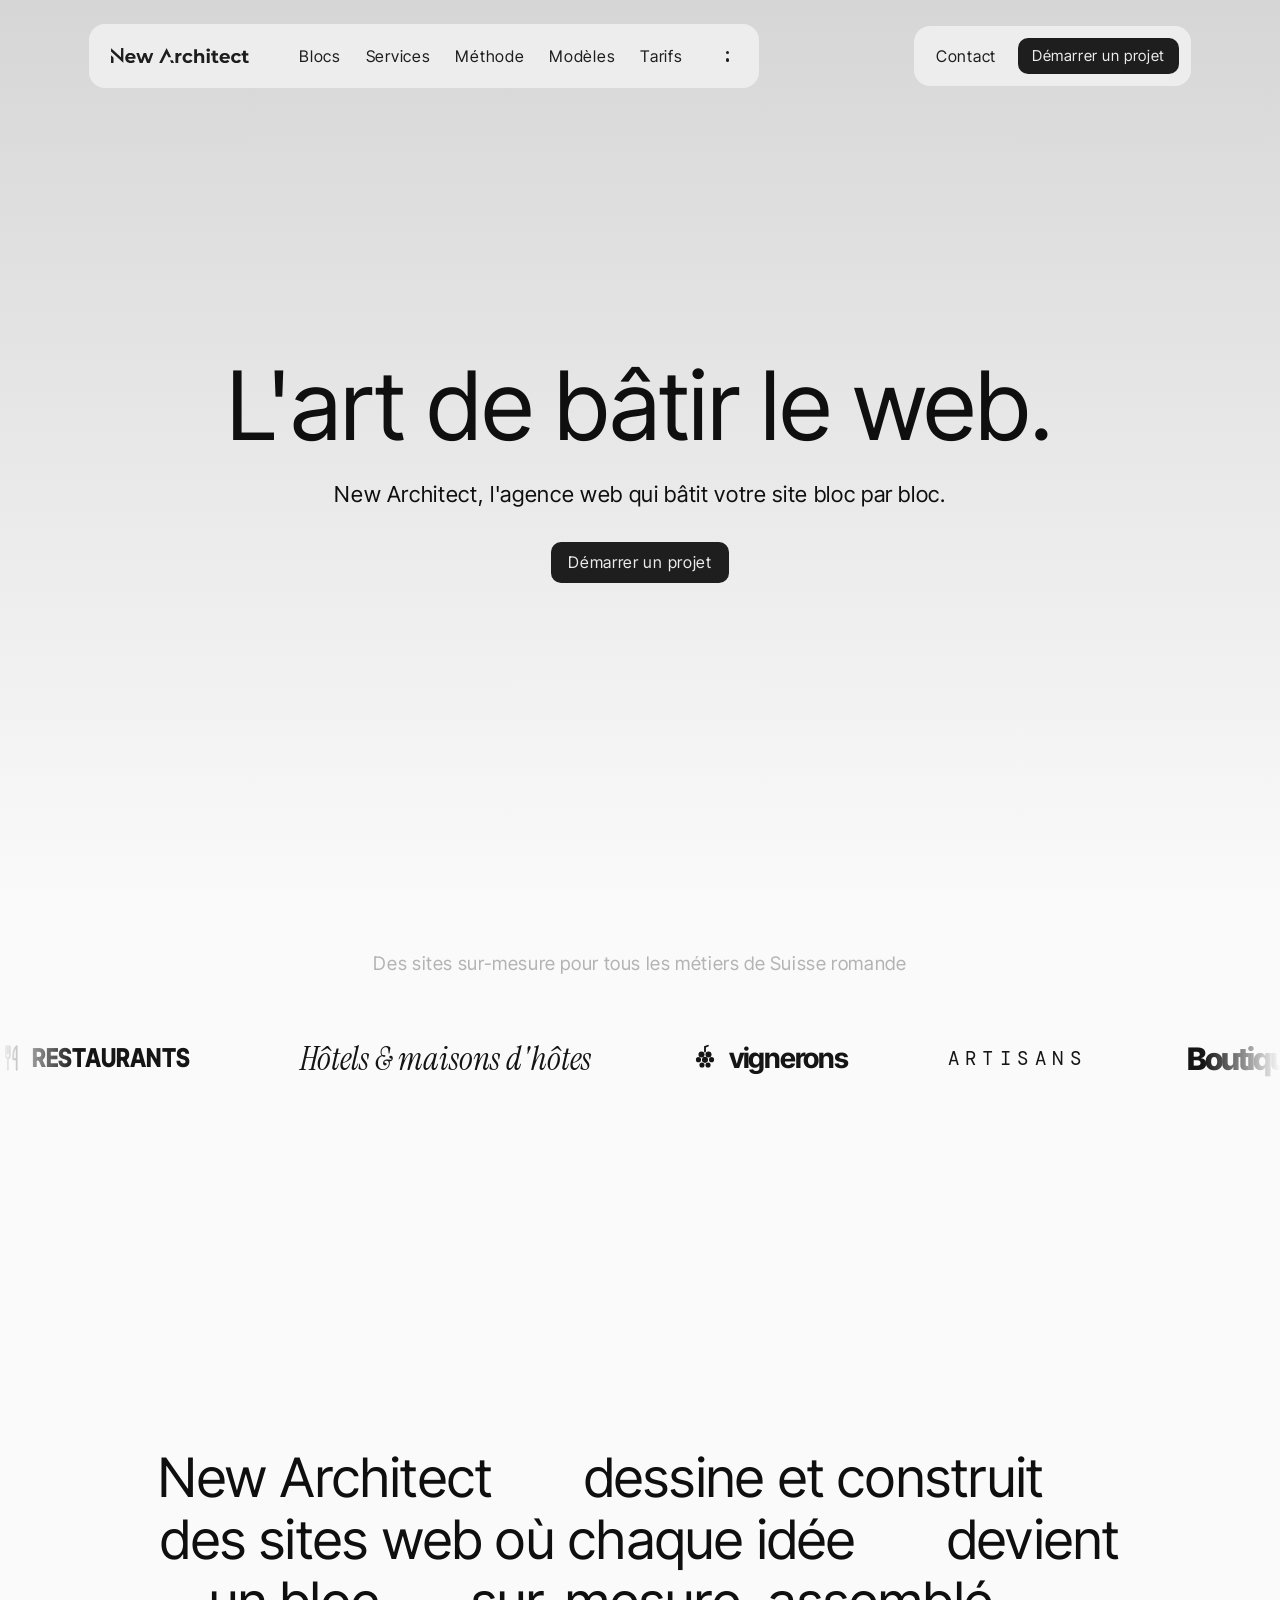
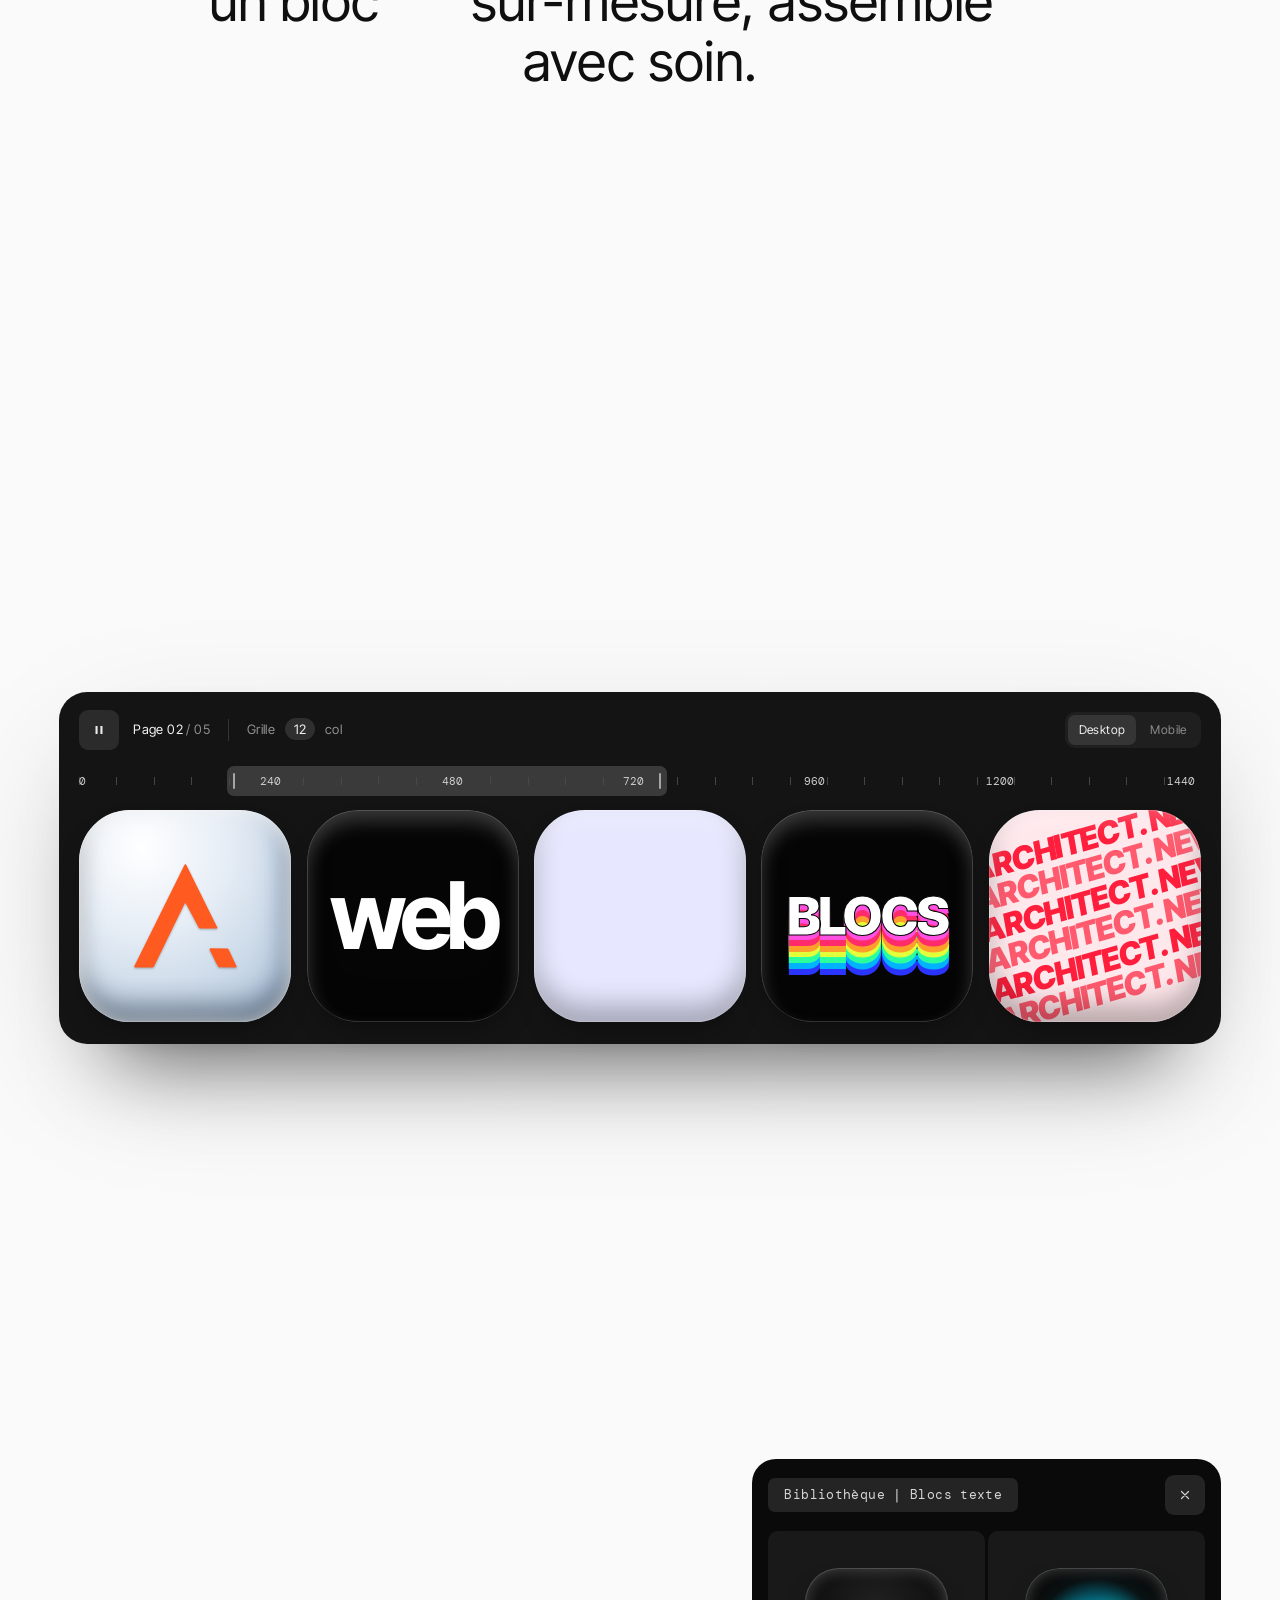
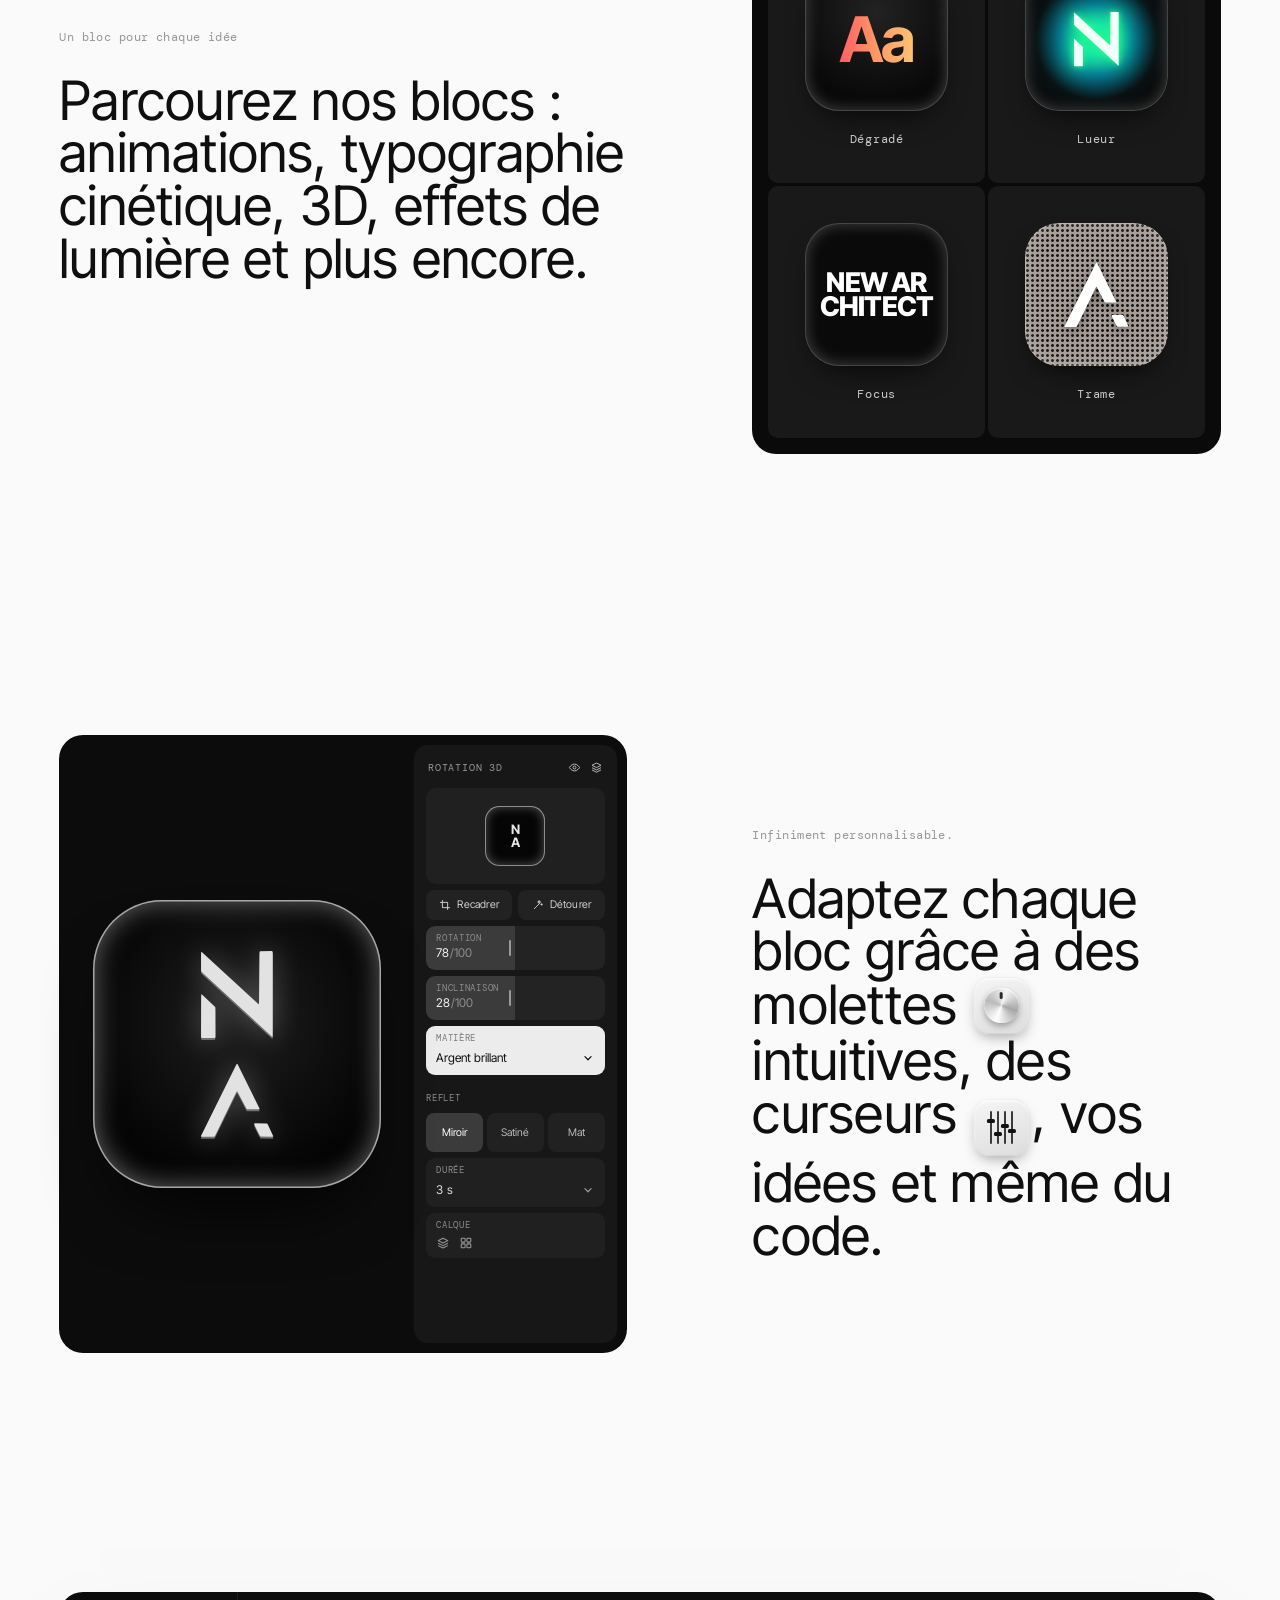
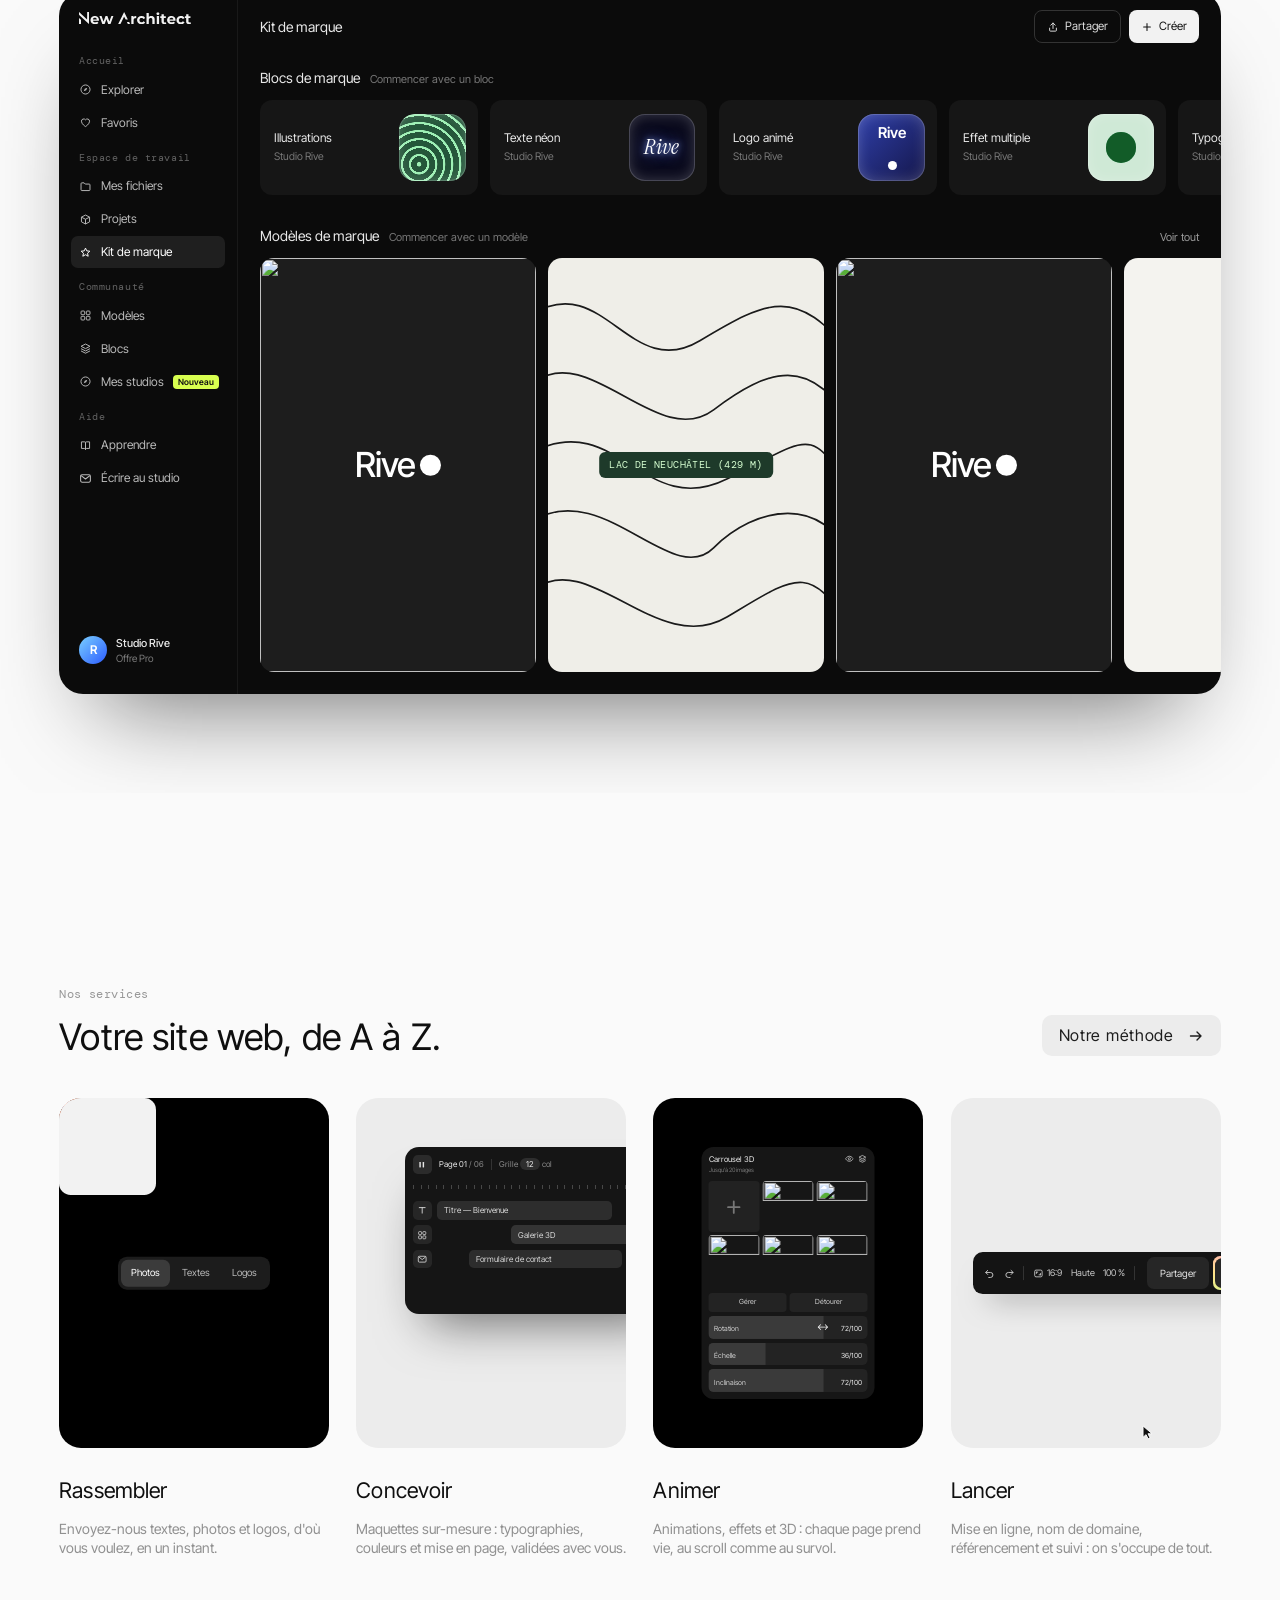
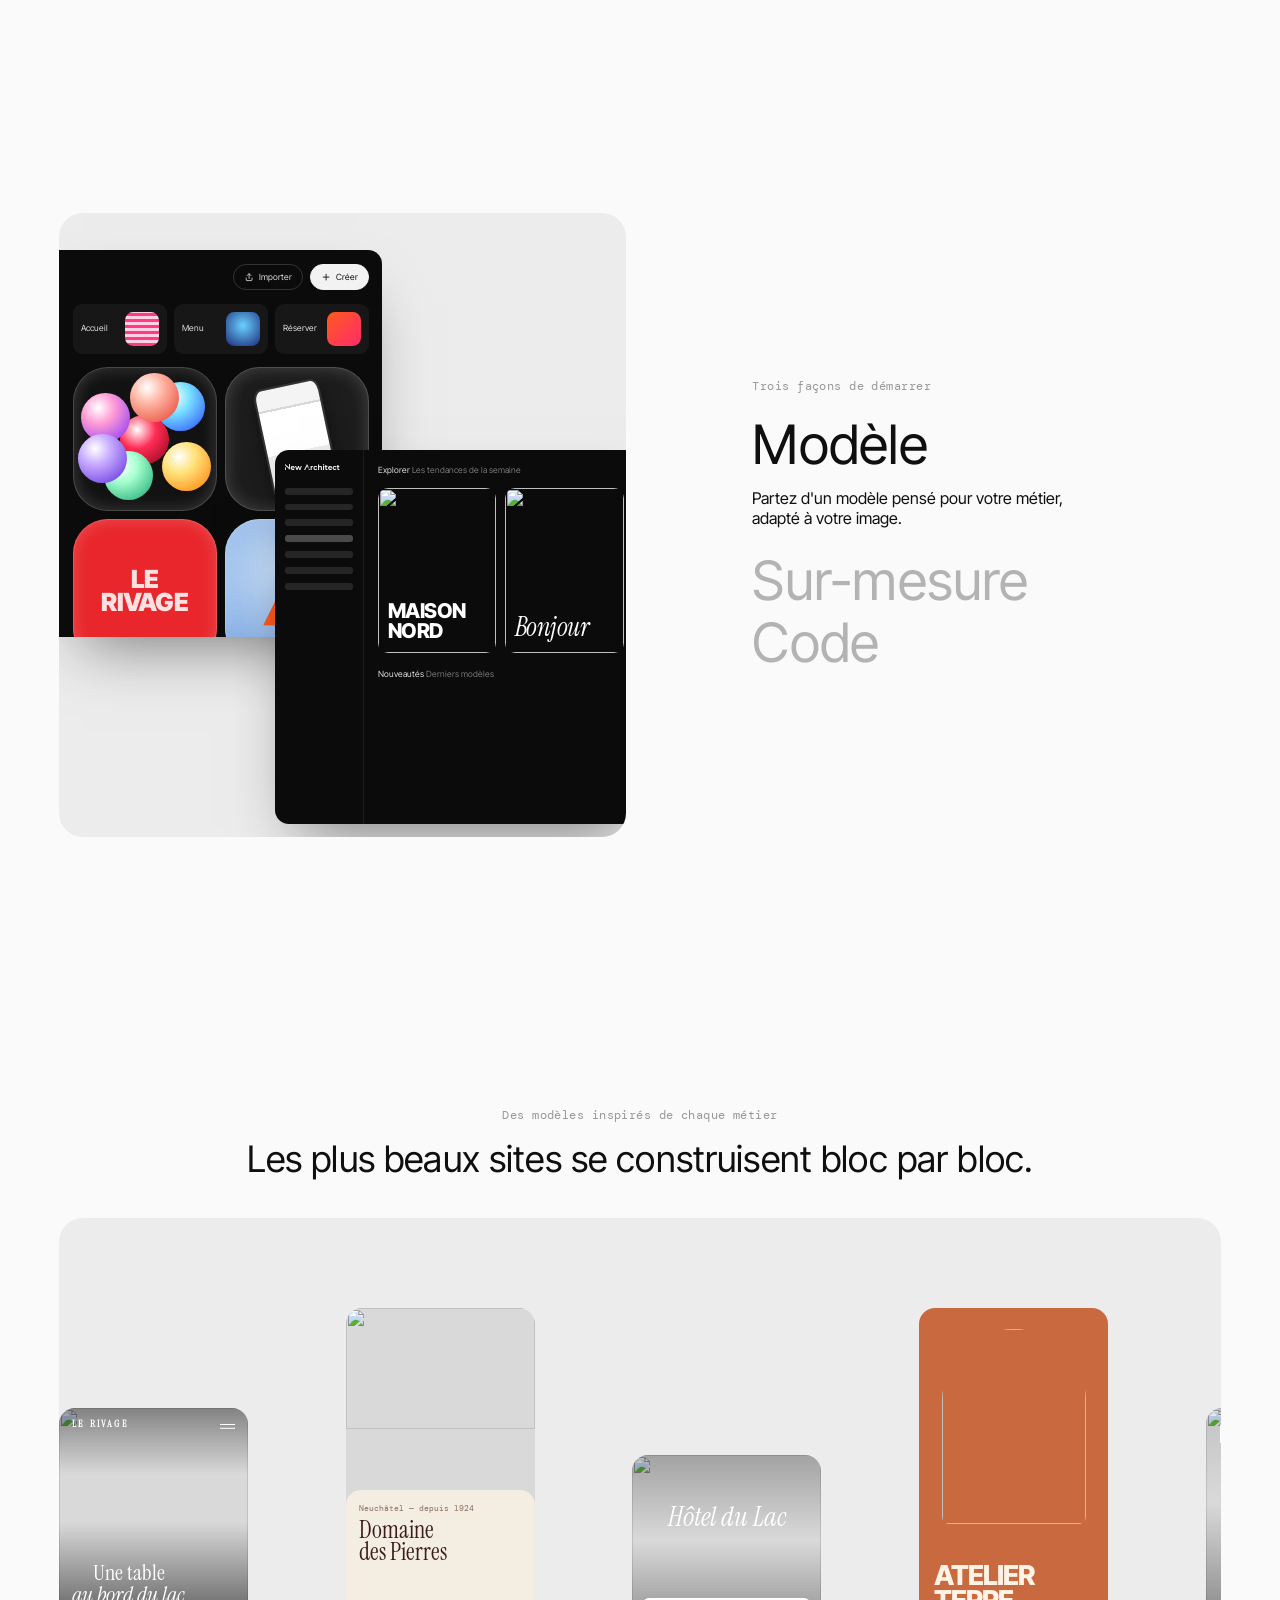
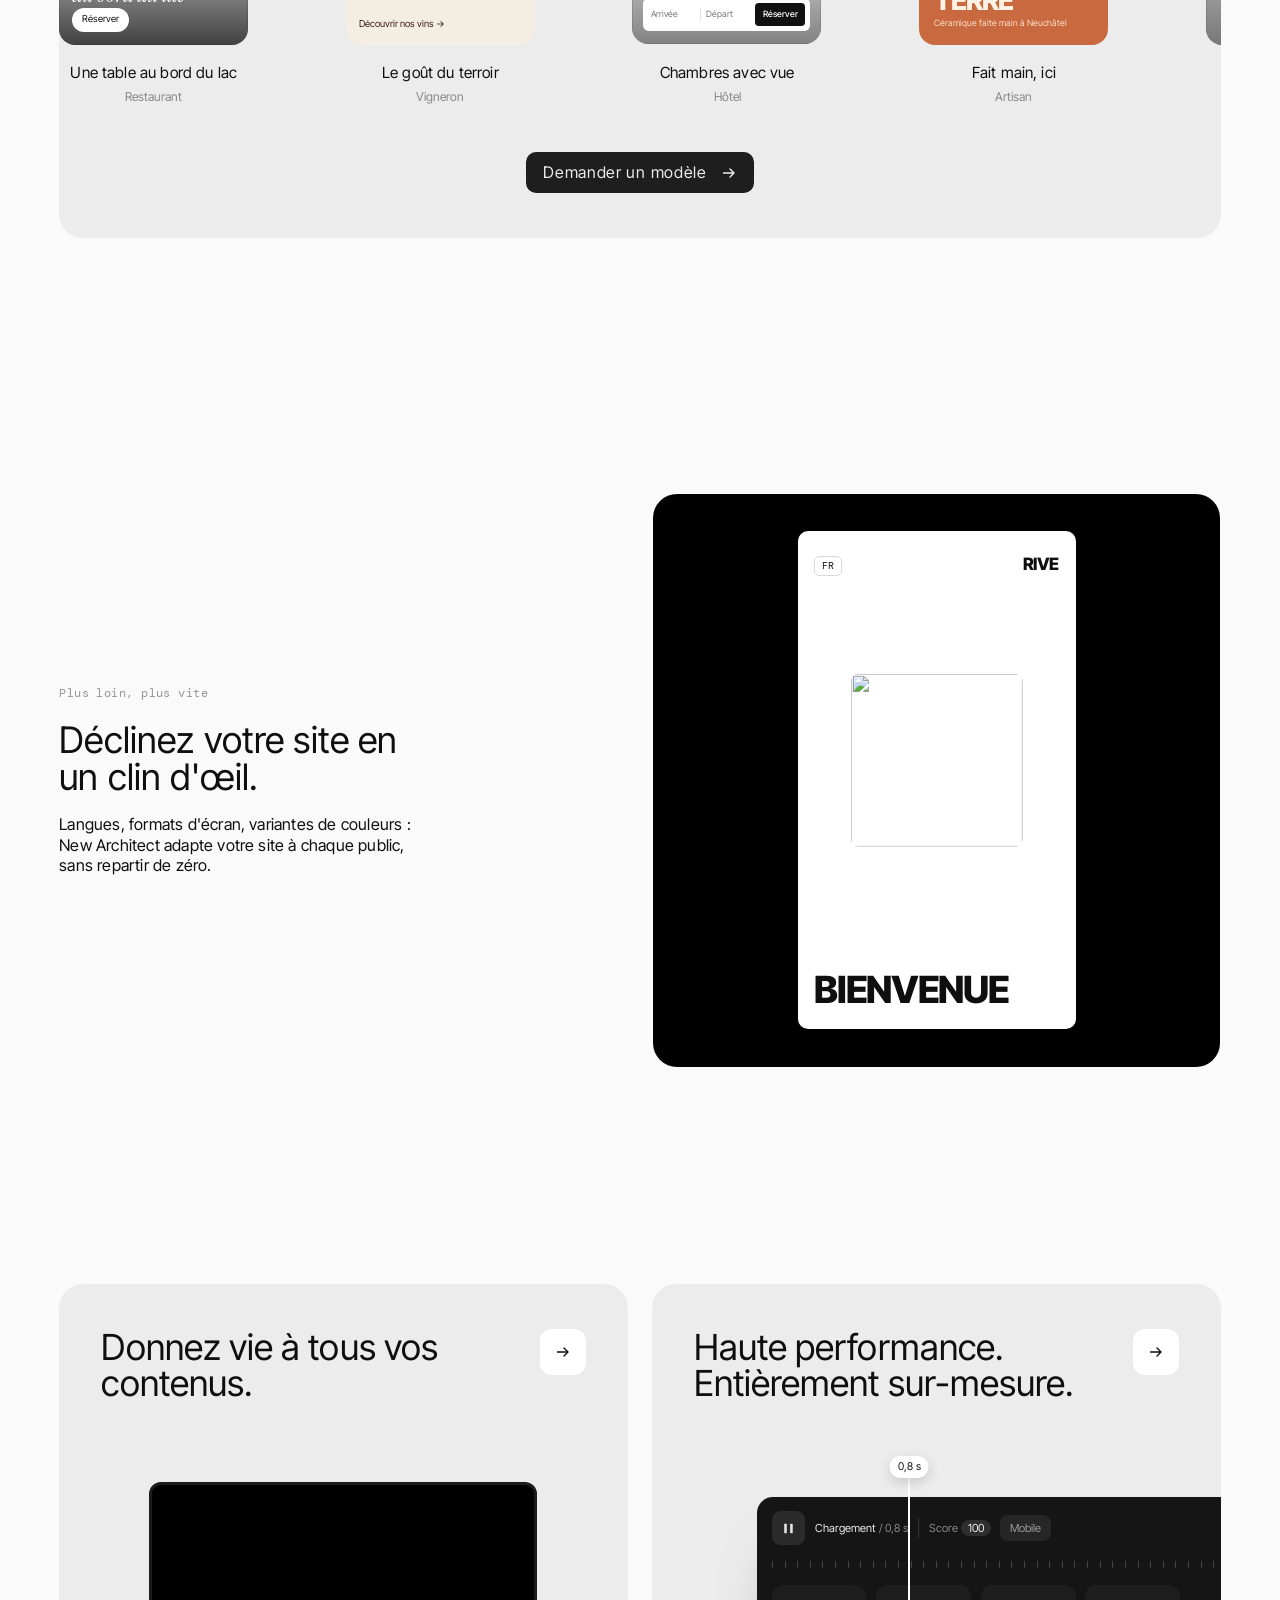
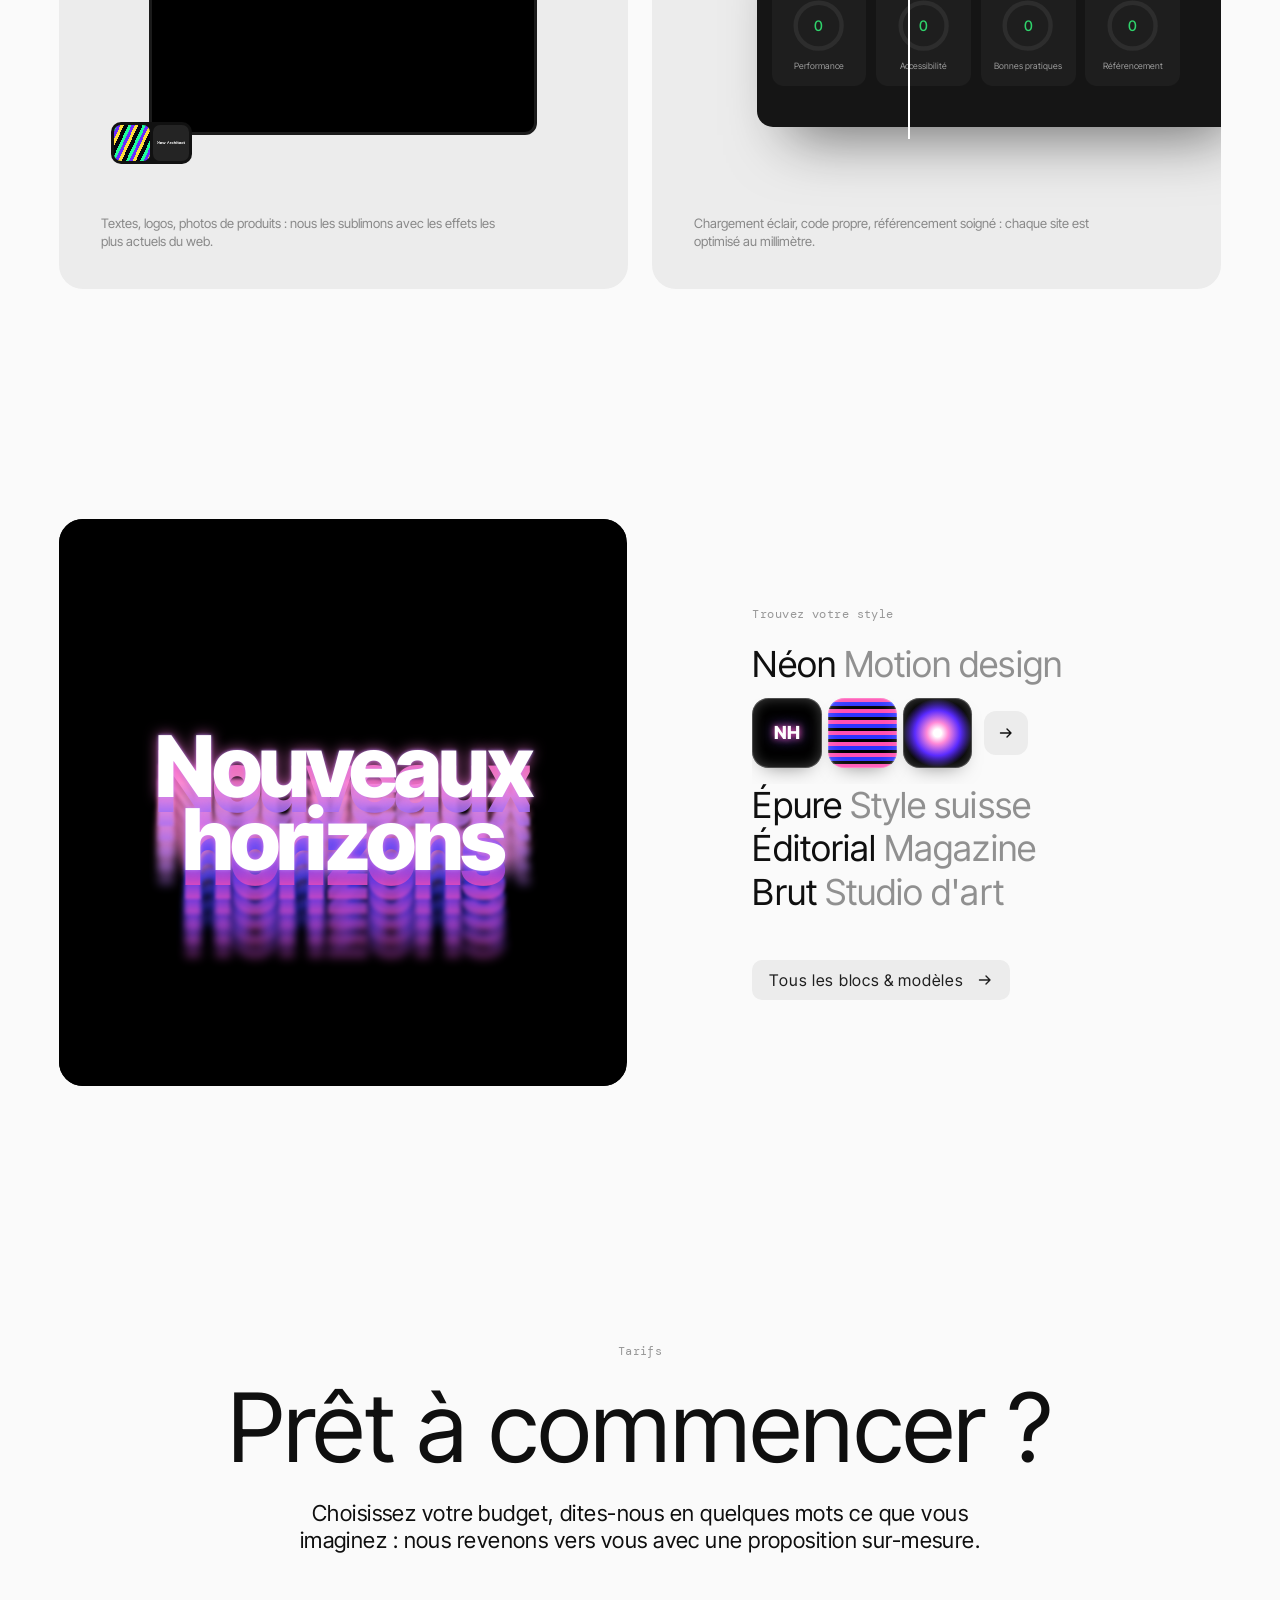
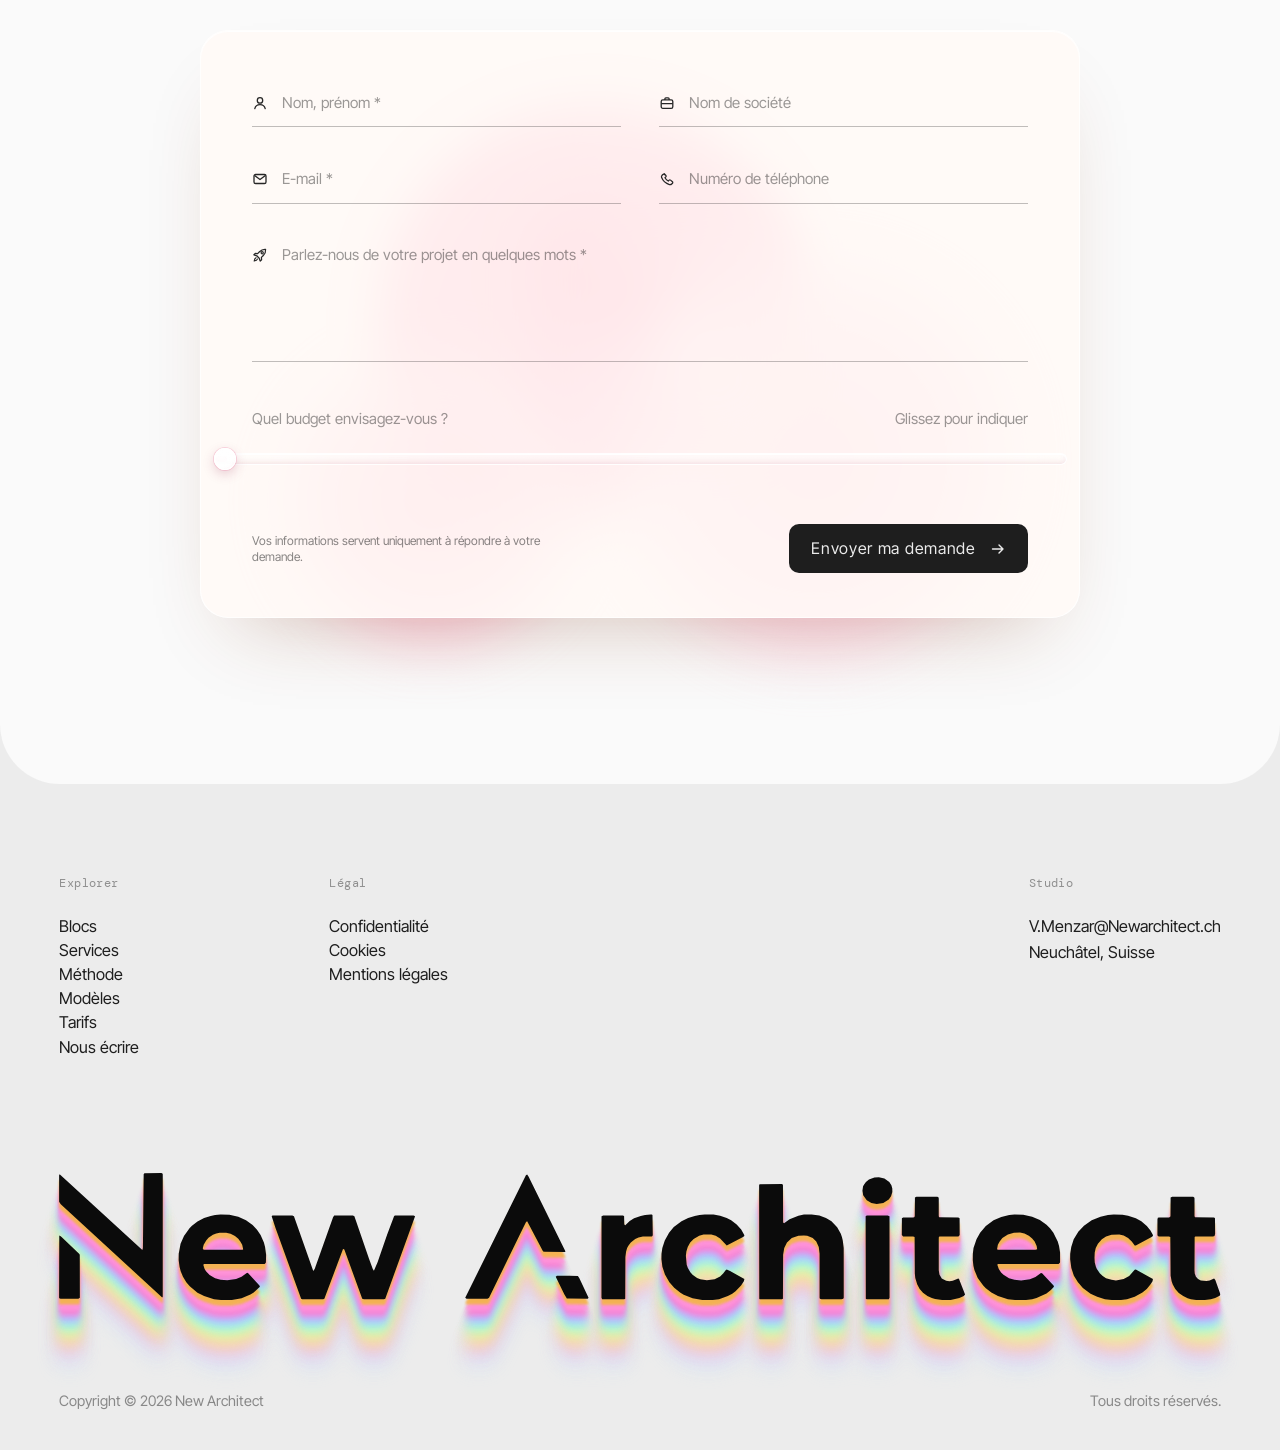
==== commit 7c782567: "Pages légales complétées, contact V.Menzar@Newarchitect.ch, hébergement Vercel Co-Authored-By: Claud" ====
--- a/index.html
+++ b/index.html
@@ -914,7 +914,7 @@
     </div>
     <div class="ftr__col ftr__col--end">
       <p class="label">Studio</p>
-      <a class="roll" href="mailto:hello@newarchitect.ch"><span class="roll__in" data-text="hello@newarchitect.ch">hello@newarchitect.ch</span></a>
+      <a class="roll" href="mailto:V.Menzar@Newarchitect.ch"><span class="roll__in" data-text="V.Menzar@Newarchitect.ch">V.Menzar@Newarchitect.ch</span></a>
       <span>Neuchâtel, Suisse</span>
     </div>
   </div>
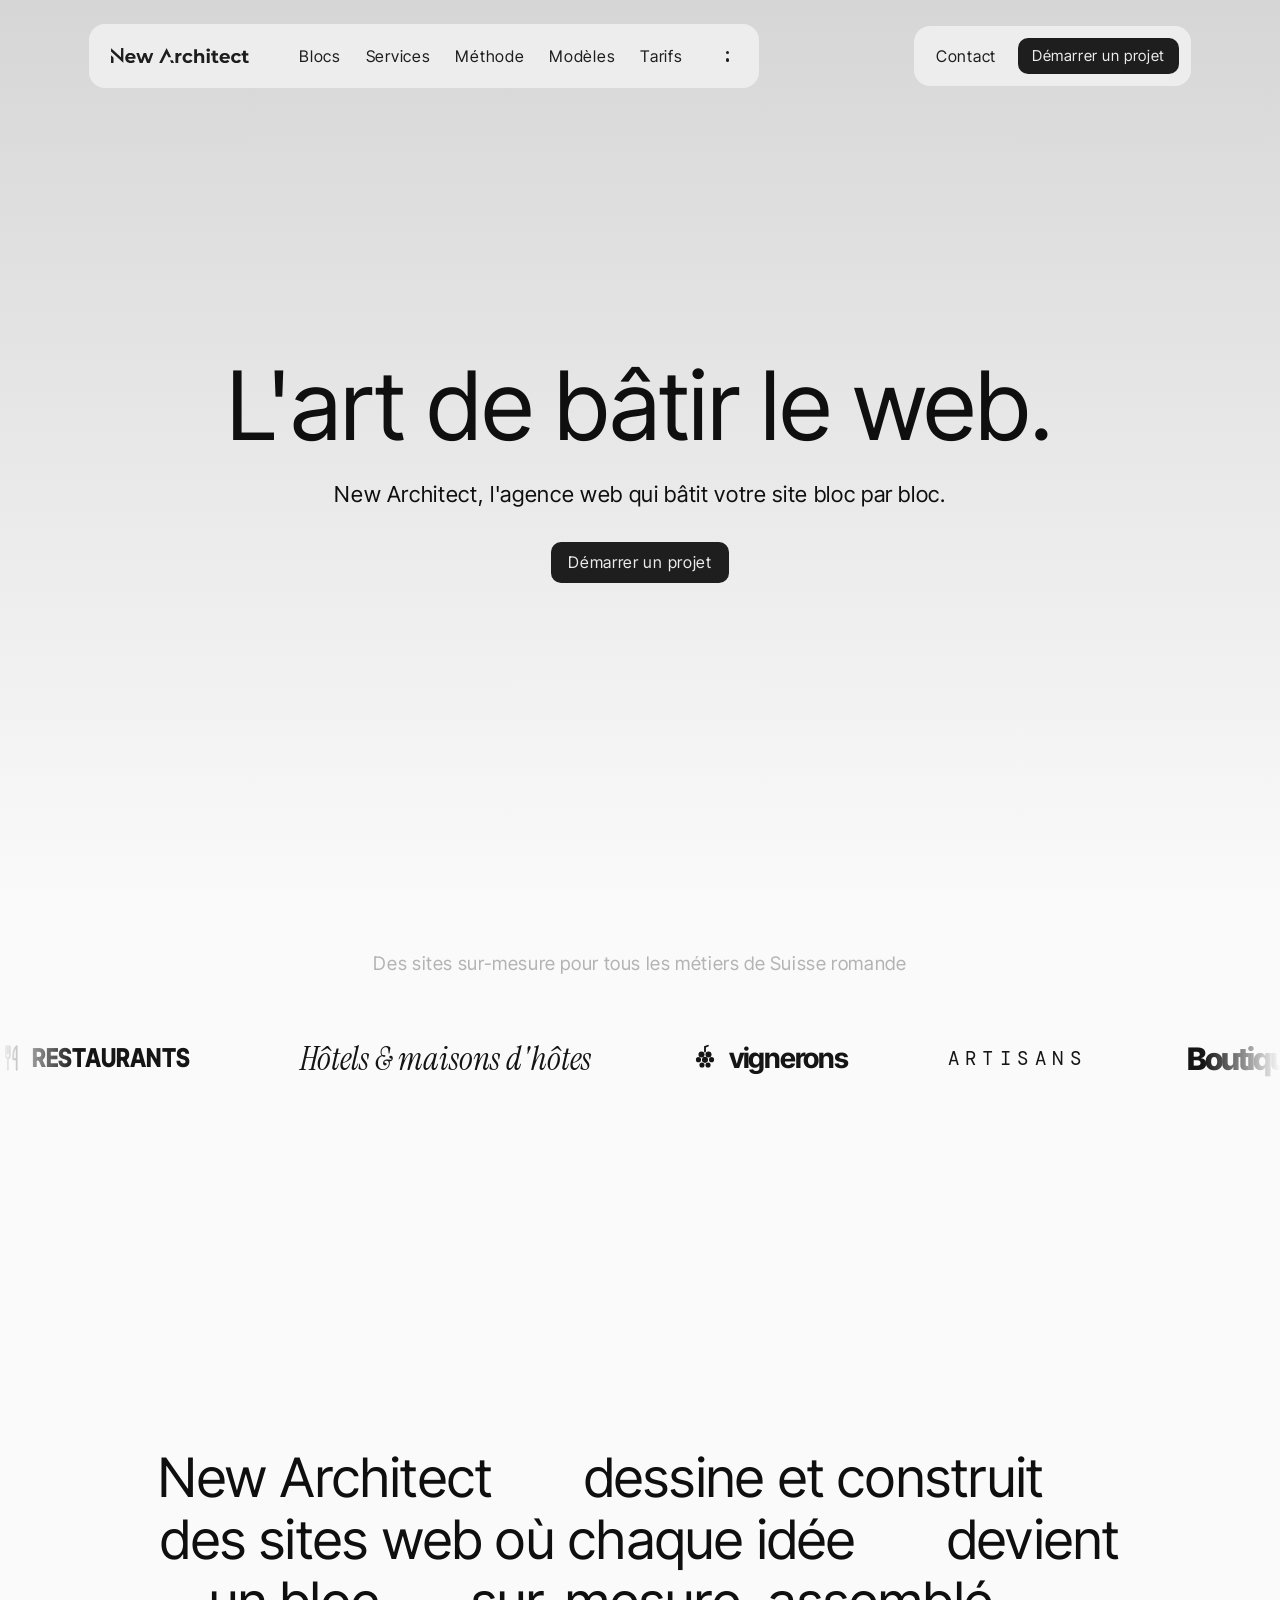
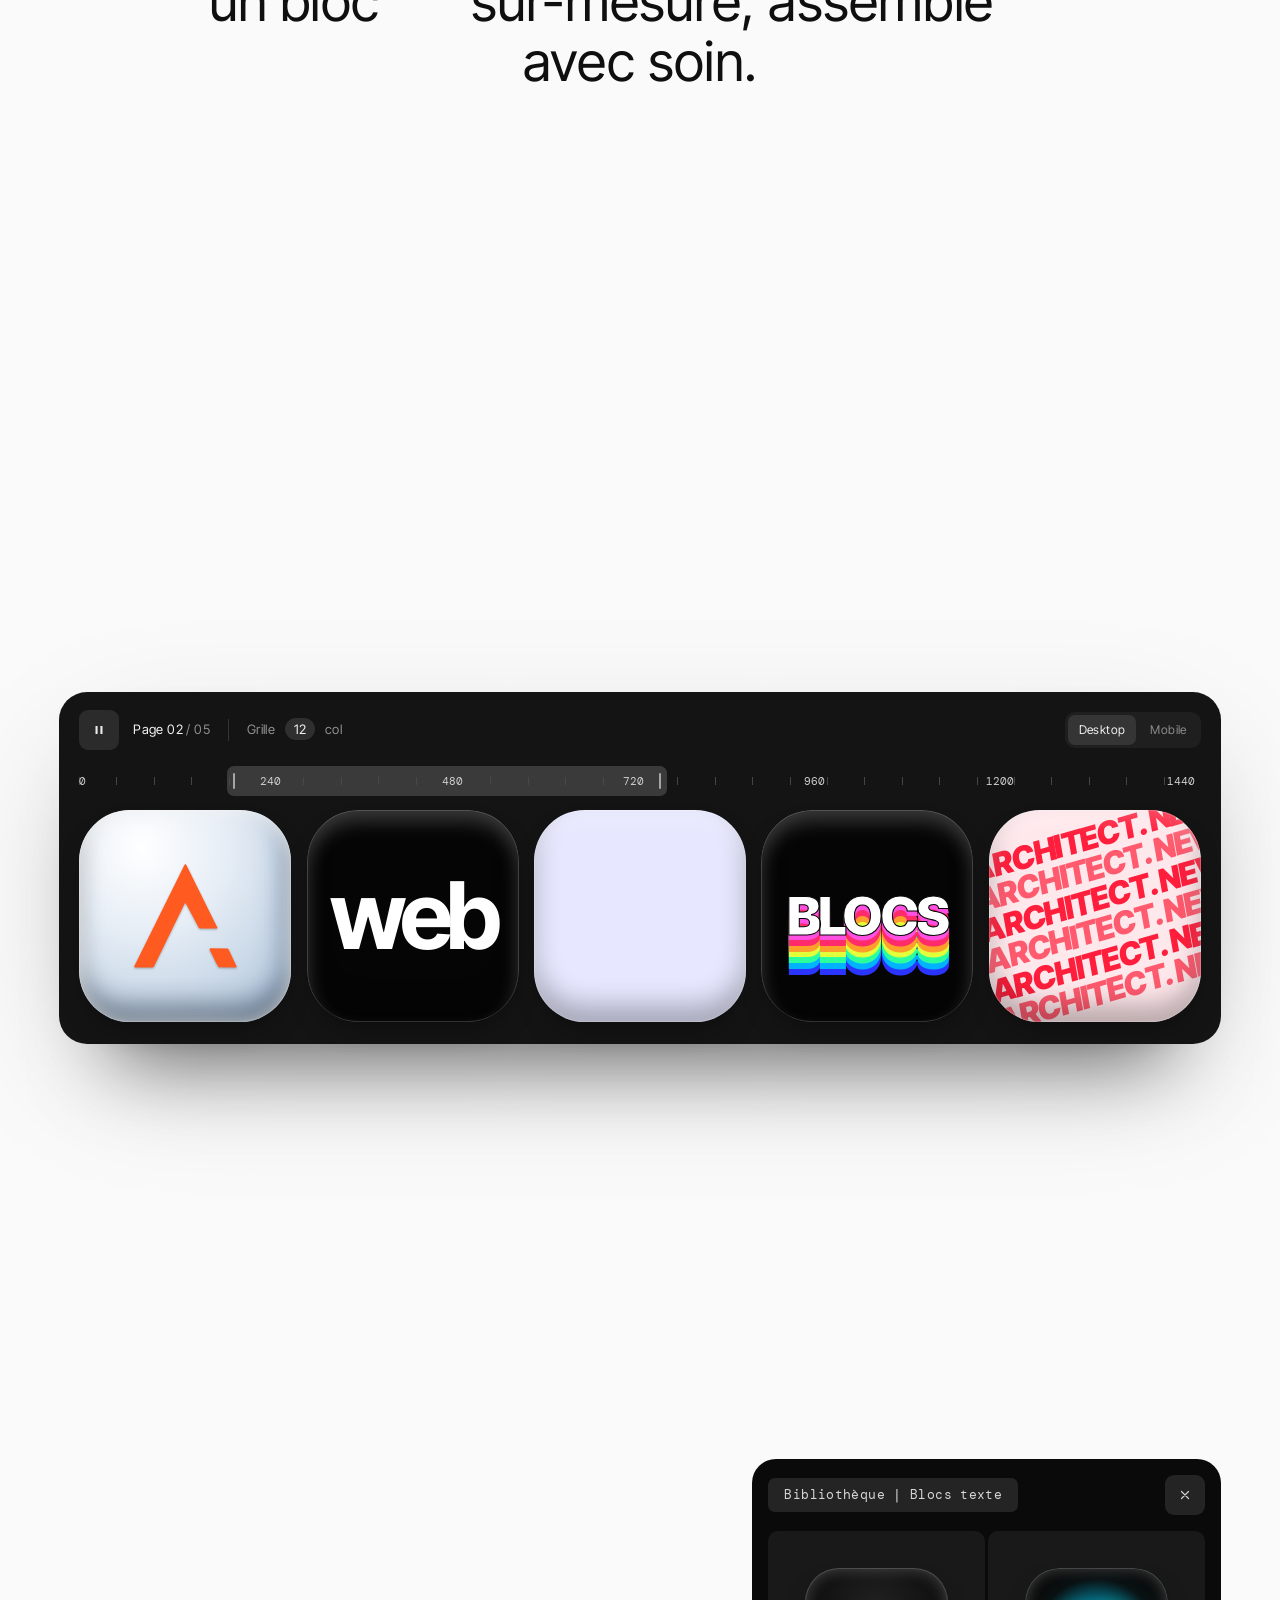
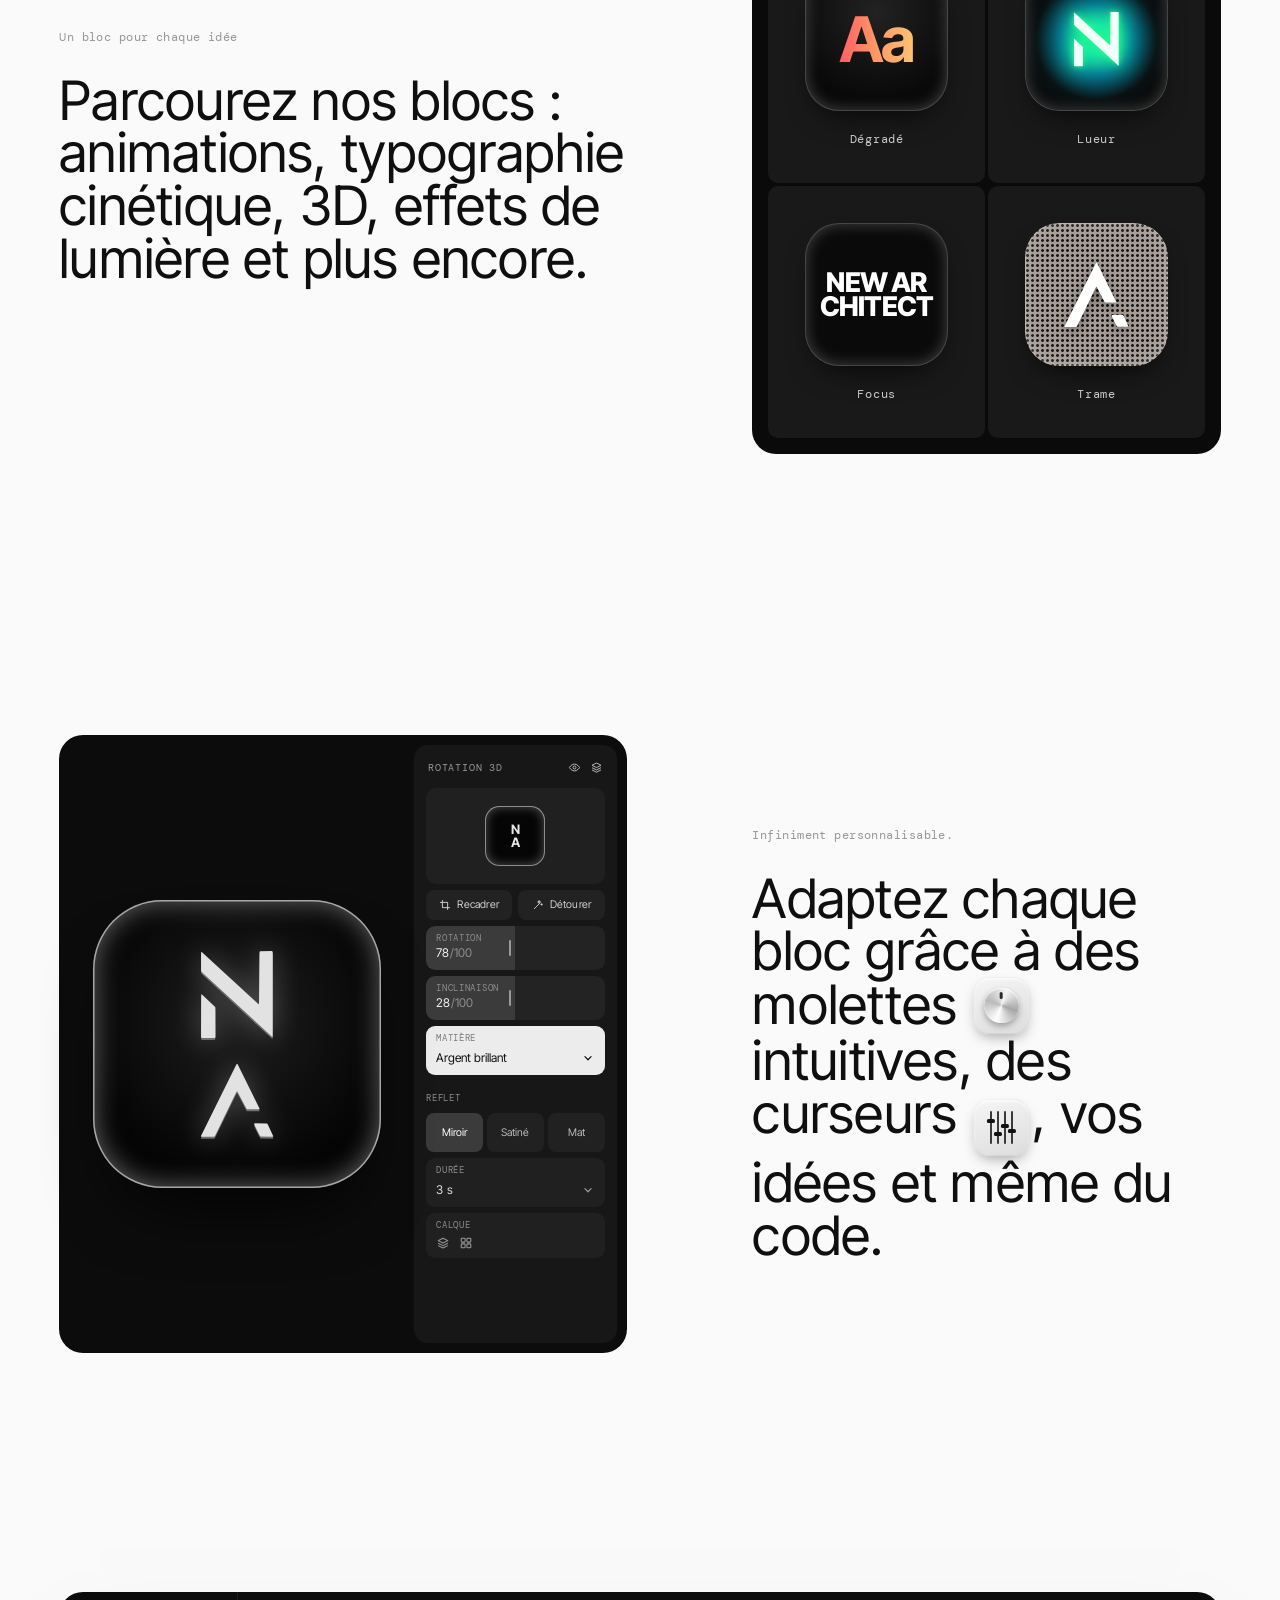
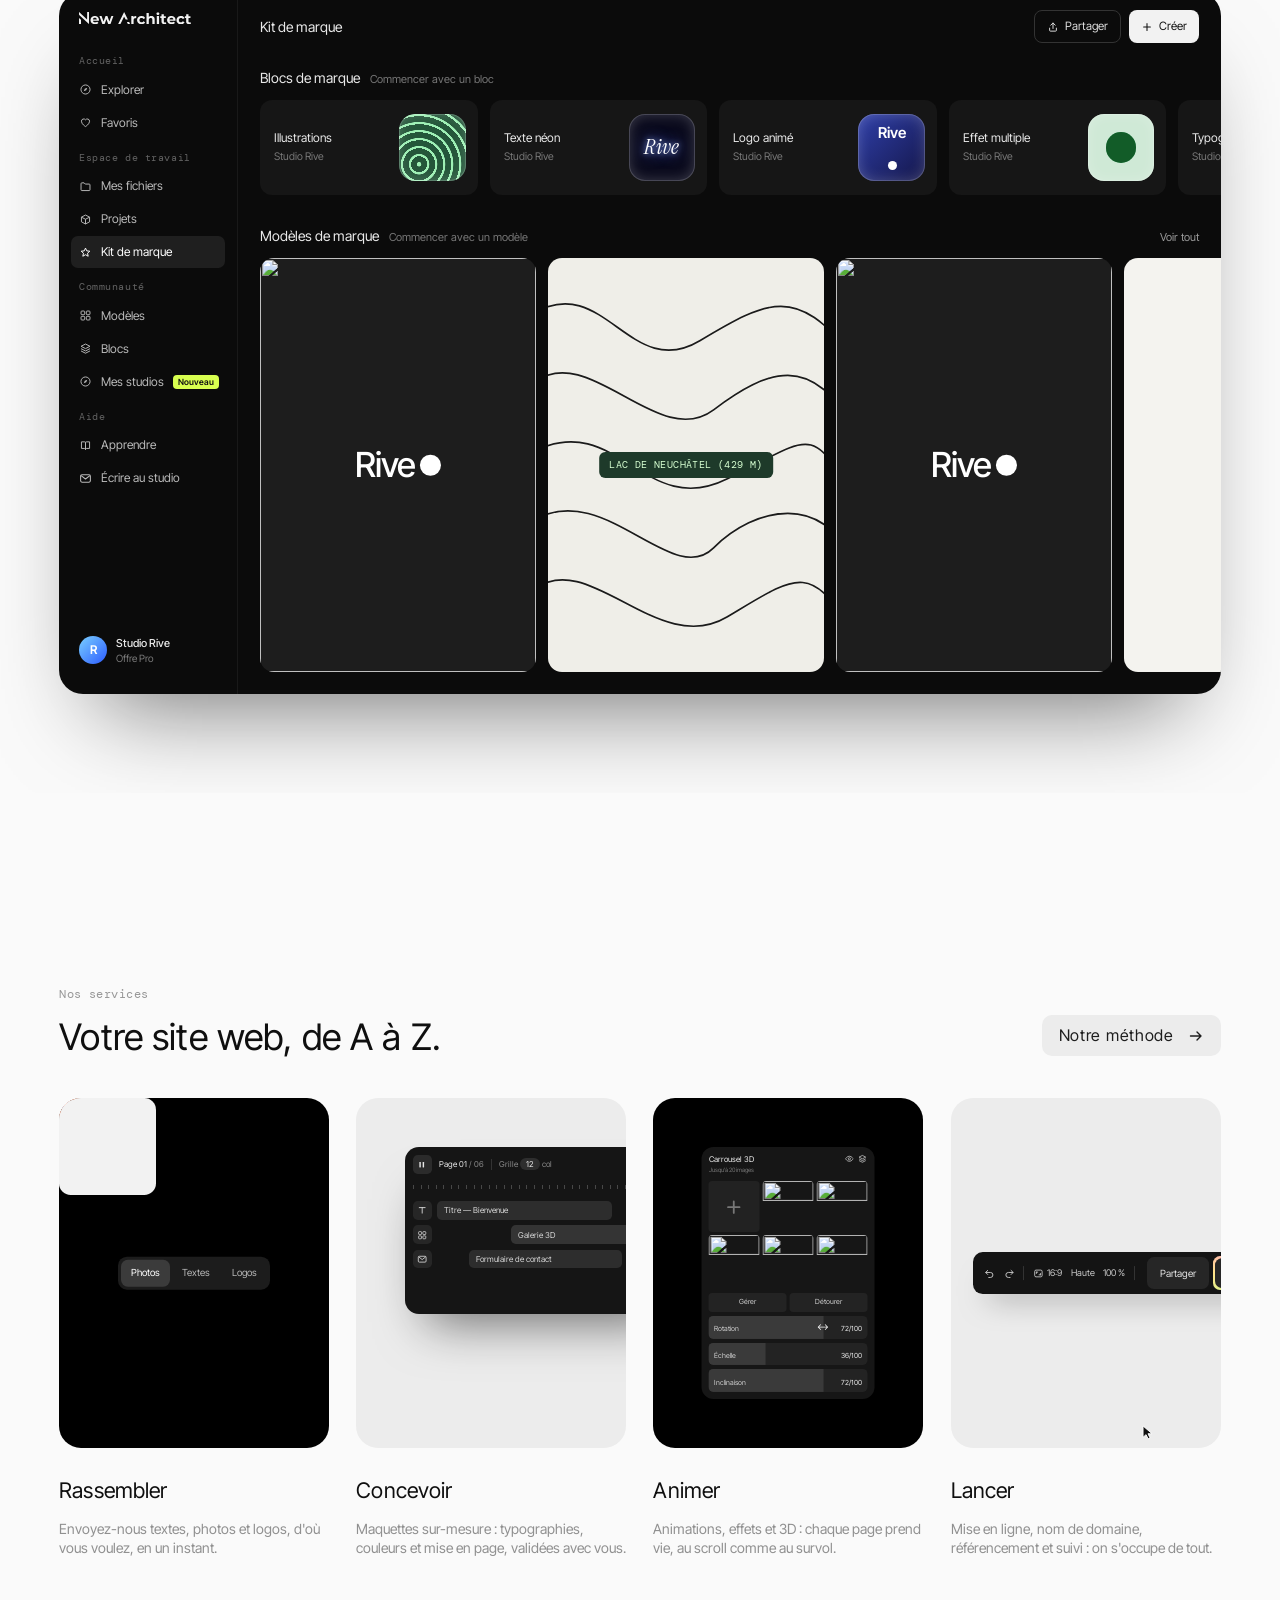
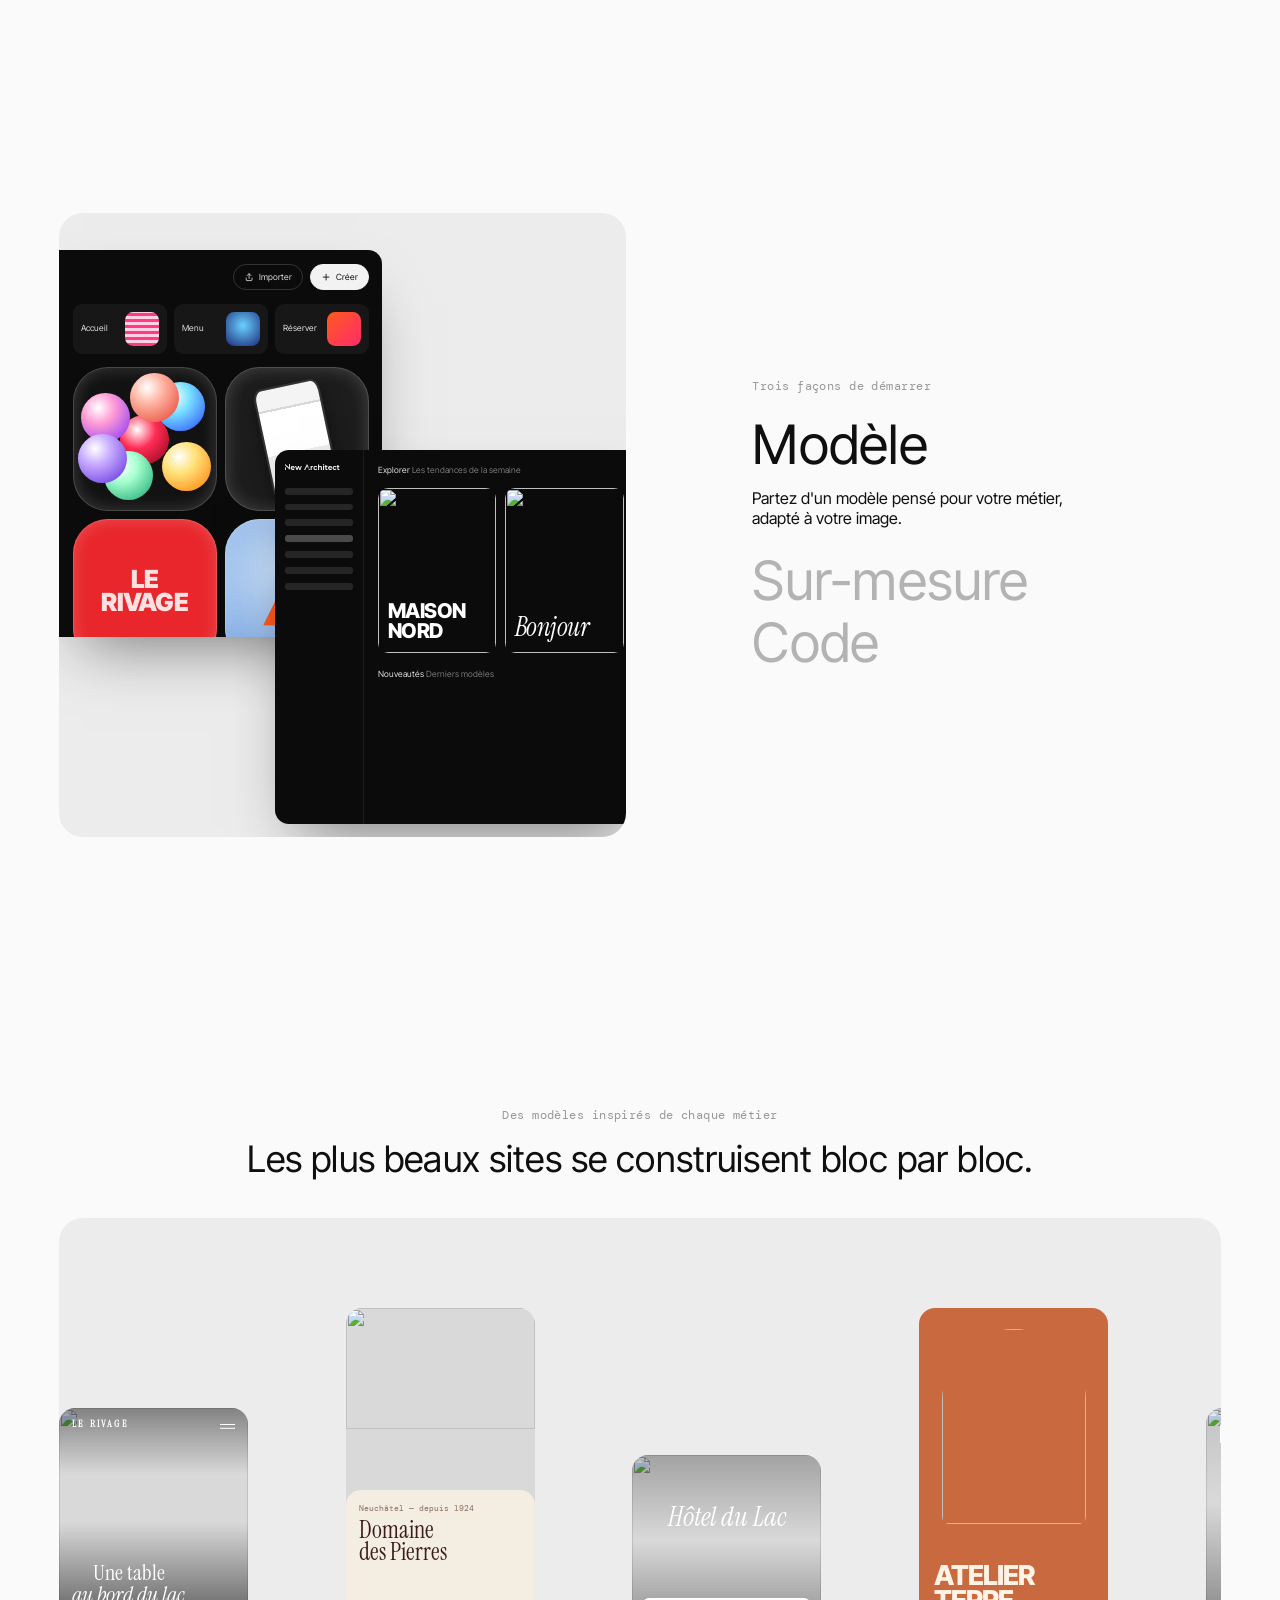
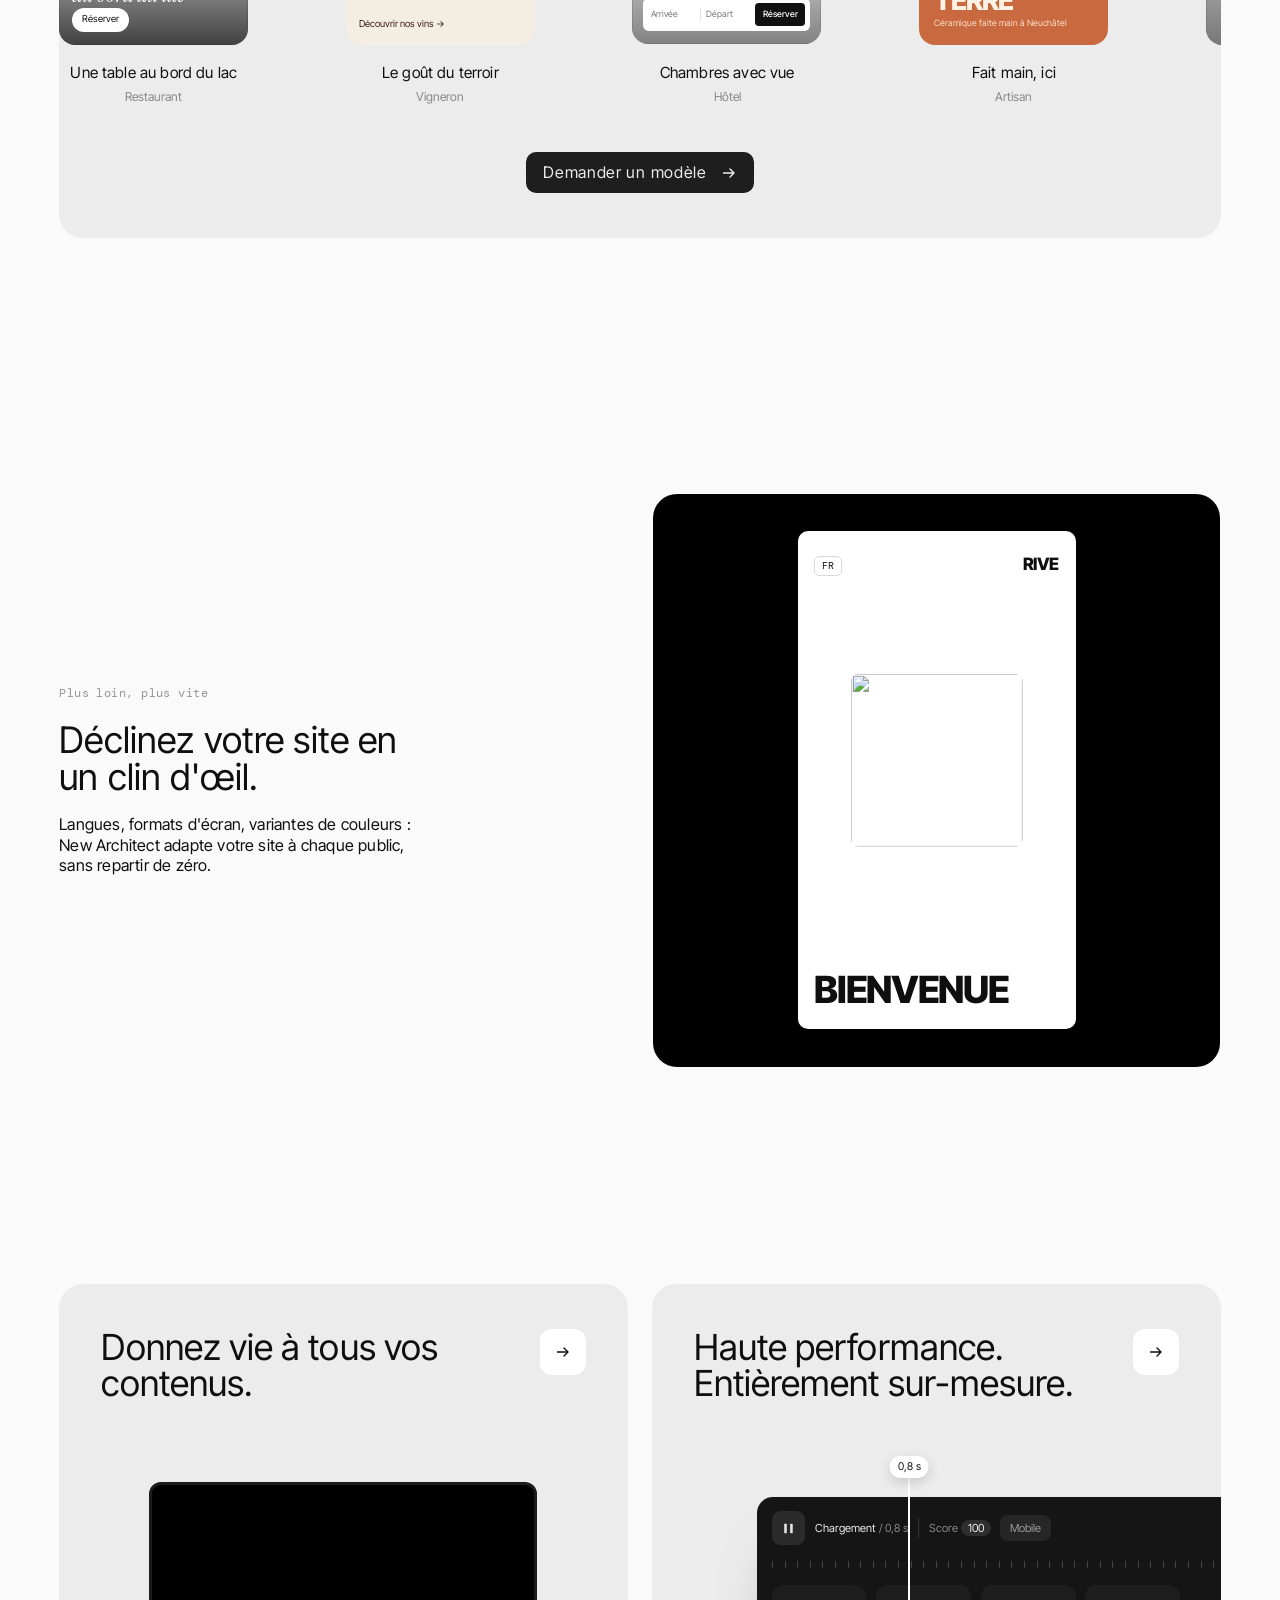
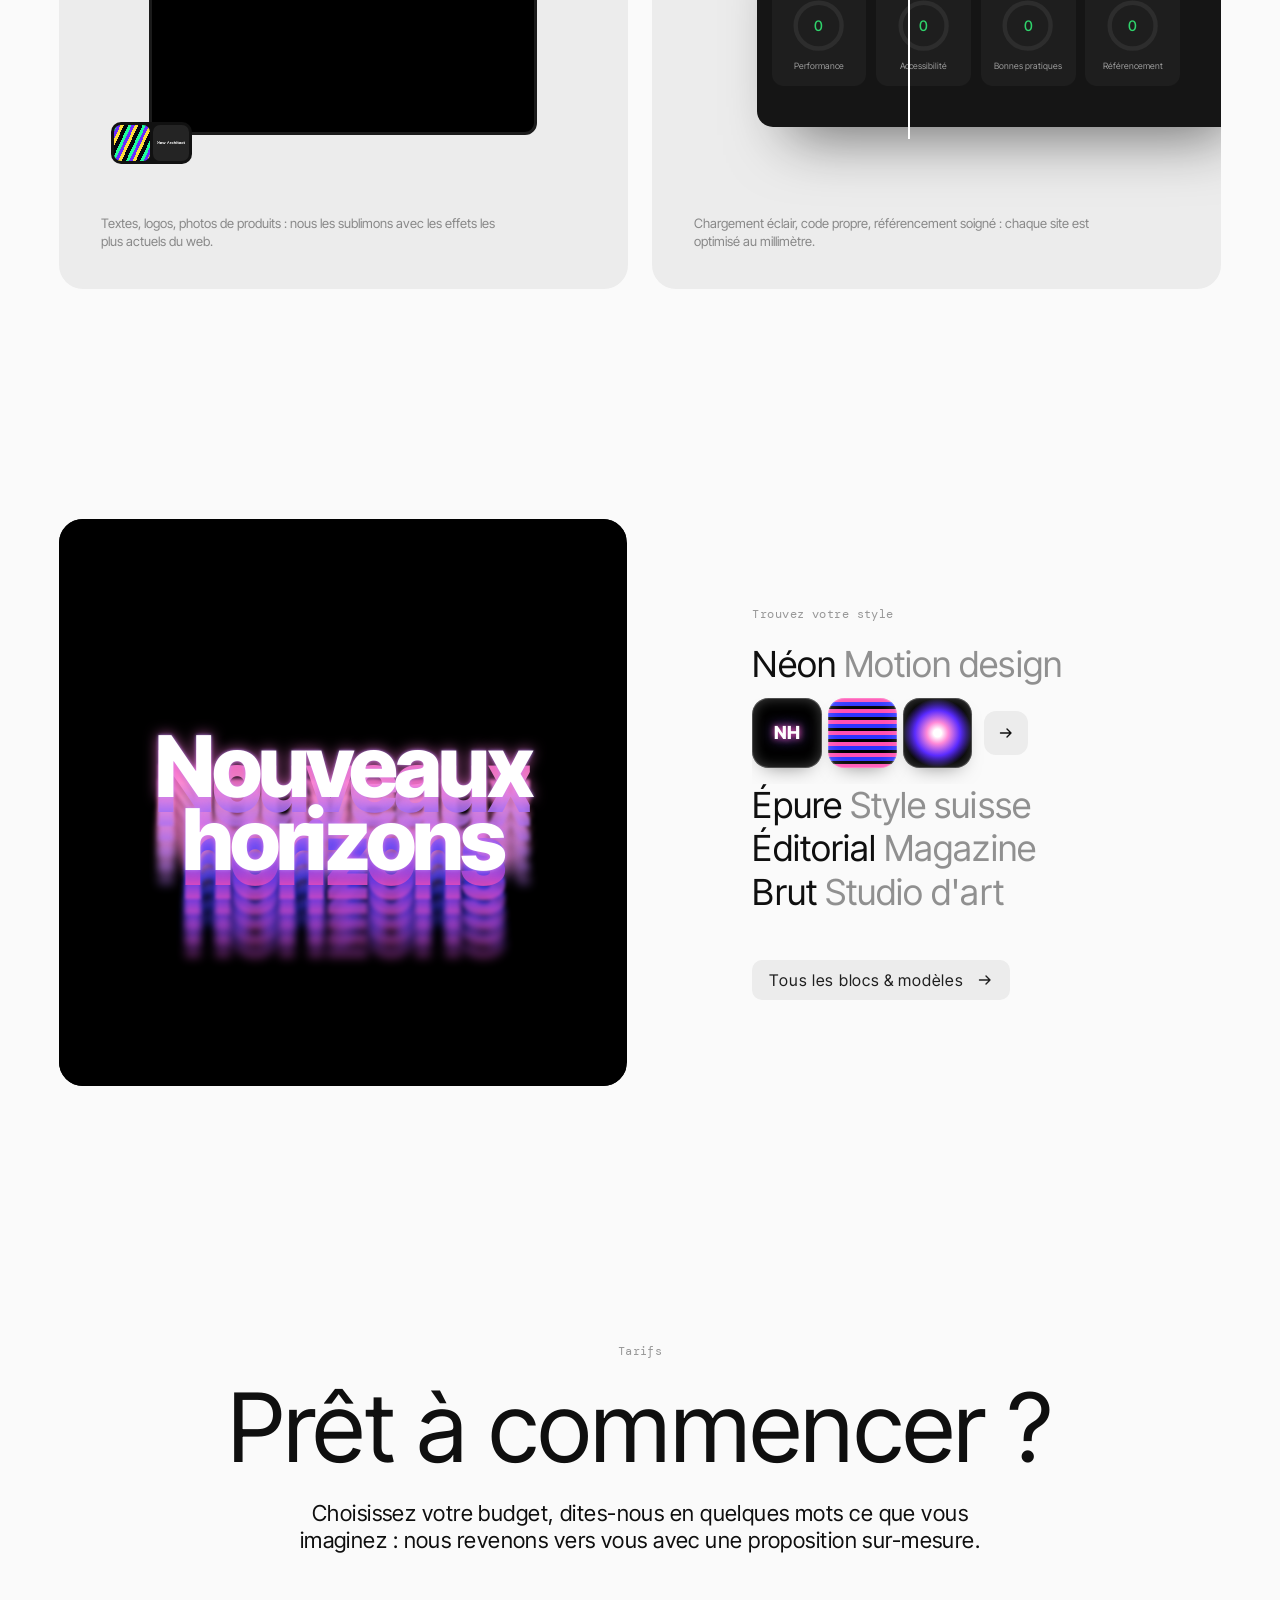
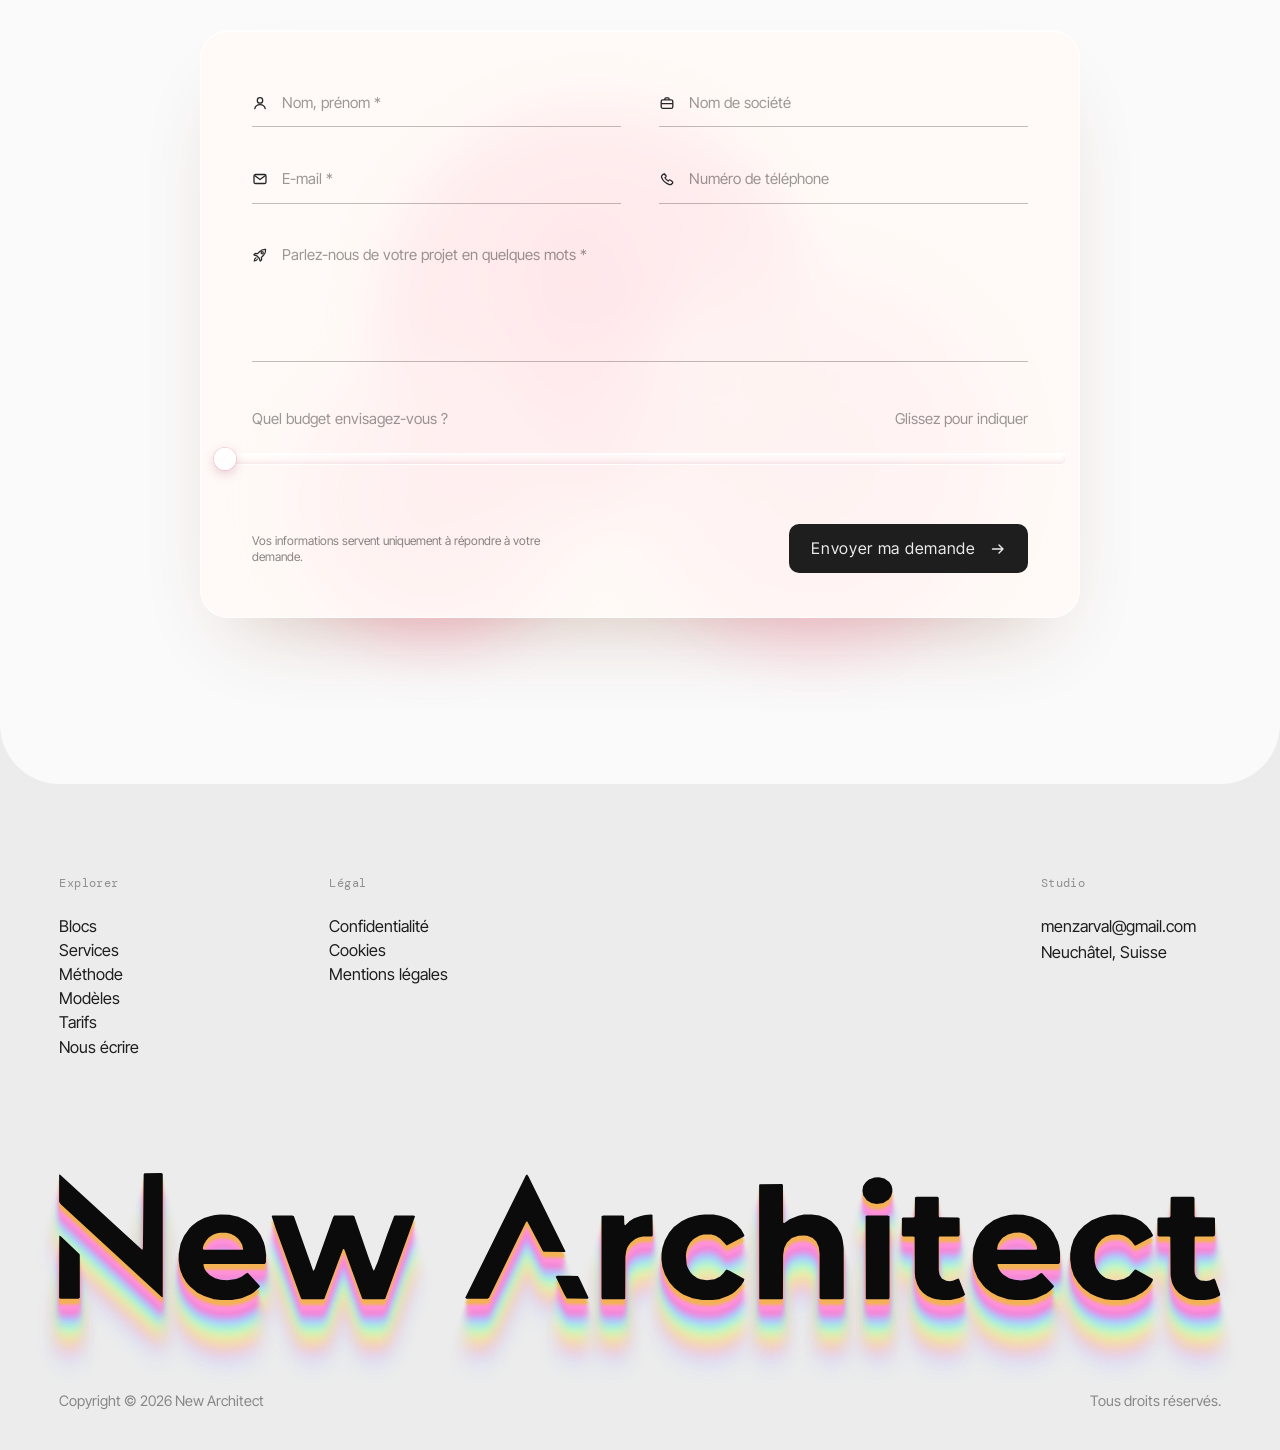
==== commit 0f57169f: "Adresse e-mail de contact : menzarval@gmail.com Co-Authored-By: Claude Opus 5.5 <noreply@anthropic.c" ====
--- a/index.html
+++ b/index.html
@@ -914,7 +914,7 @@
     </div>
     <div class="ftr__col ftr__col--end">
       <p class="label">Studio</p>
-      <a class="roll" href="mailto:V.Menzar@Newarchitect.ch"><span class="roll__in" data-text="V.Menzar@Newarchitect.ch">V.Menzar@Newarchitect.ch</span></a>
+      <a class="roll" href="mailto:menzarval@gmail.com"><span class="roll__in" data-text="menzarval@gmail.com">menzarval@gmail.com</span></a>
       <span>Neuchâtel, Suisse</span>
     </div>
   </div>
--- a/assets/css/style.css
+++ b/assets/css/style.css
@@ -1,5 +1,5 @@
 /* =========================================================
-   New Architect — v2 (inspiration butter.video)
+   New Architect — v2
    ========================================================= */
 
 :root {
